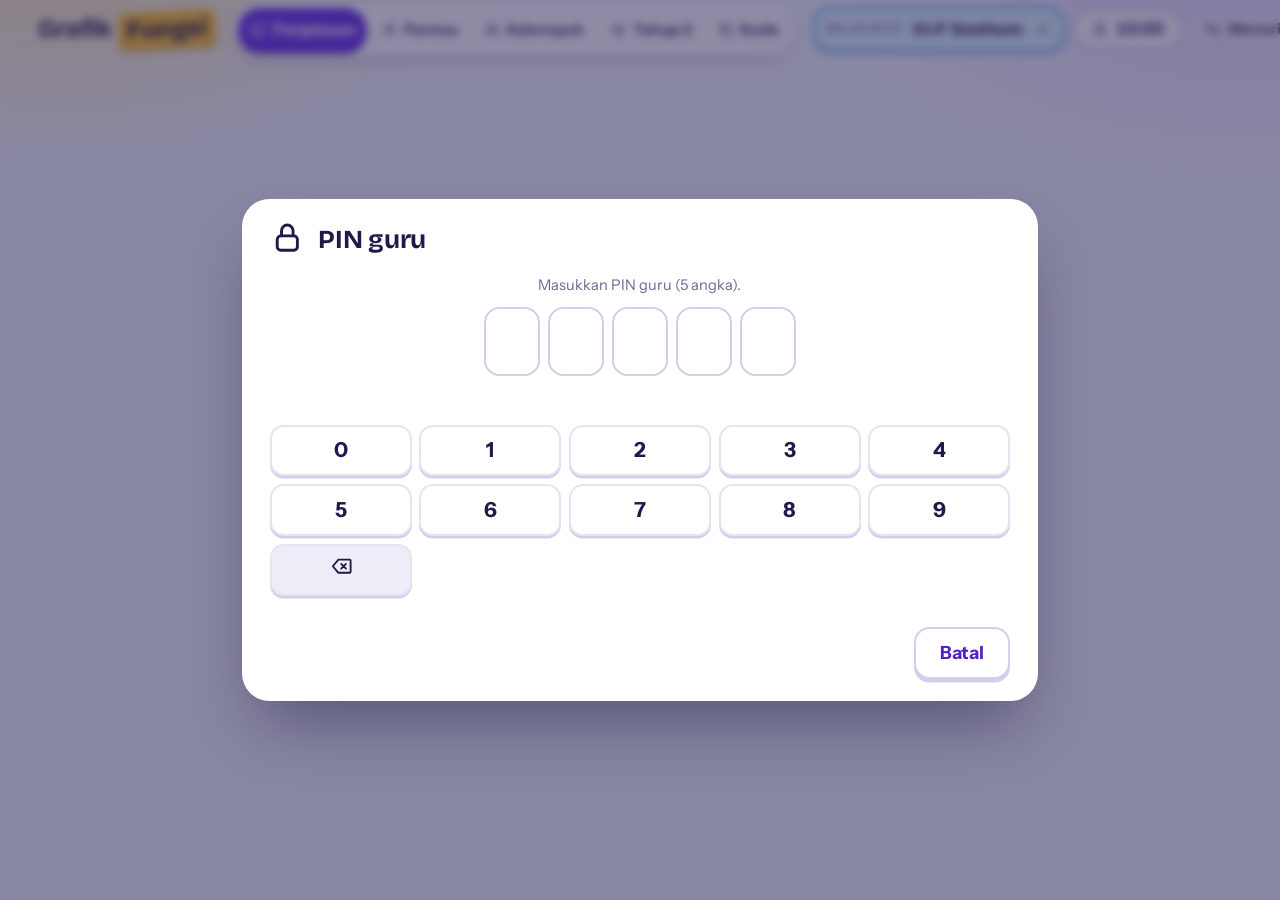
==== guru.html @ 0c3e2376 "Sidang presentasi XI-G pertemuan 2: kelas xig2, deck per jenis, layar murid dan guru, bintang, soal," ====
<!doctype html>
<html lang="id">
<head>
<meta charset="utf-8">
<meta name="viewport" content="width=device-width, initial-scale=1, maximum-scale=1, user-scalable=no, viewport-fit=cover">
<meta name="color-scheme" content="light">
<meta name="theme-color" content="#F5F6FC">
<meta name="mobile-web-app-capable" content="yes">
<meta name="robots" content="noindex">
<title>Grafik Fungsi — Guru</title>
<style>@font-face{font-family:"Bricolage";font-weight:700;font-display:swap;src:url([data-uri])}@font-face{font-family:"Bricolage";font-weight:400;font-display:swap;src:url([data-uri])}@font-face{font-family:"Instrument";font-weight:400;font-display:swap;src:url([data-uri])}@font-face{font-family:"Instrument";font-weight:700;font-display:swap;src:url([data-uri])}@font-face{font-family:"Lora Math";font-style:italic;font-weight:400;font-display:swap;src:url([data-uri])}</style>
<style>/* Grafik Fungsi — tema cerah. Semua komponen kustom (tanpa tampilan bawaan peramban). Landscape saja. */
:root {
  color-scheme: light;
  --awan: #F5F6FC; --putih: #fff; --tinta: #1E1B4B; --tinta-2: #4A4775; --tinta-3: #6B6894; --garis: #E6E4F4; --garis-2: #D3CFEA;
  --markisa: #6D35E8; --markisa-tua: #5321C2; --markisa-muda: #F3EEFE; --markisa-100: #E4D9FC;
  --mentari: #FFC233; --mentari-100: #FFF1C7; --mentari-800: #7A5600;
  --mint: #12B886; --mint-100: #DDF7EE; --mint-800: #0A6B50;
  --koral: #F2495C; --koral-100: #FFE3E7; --koral-800: #B5192D;
  --jingga: #FF9F1C; --jingga-100: #FFEBD0; --jingga-800: #8F4A00;
  /* sembilan keluarga fungsi */
  --f-poli: #9B5DE5; --f-poli-t: #F0E8FC; --f-poli-d: #5E2CA5;
  --f-eksp: #FF8A1F; --f-eksp-t: #FFEFD9; --f-eksp-d: #A8520A;
  --f-log: #14B8A6; --f-log-t: #DDF8F4; --f-log-d: #0B6B60;
  --f-trig: #2EA7F2; --f-trig-t: #E1F3FE; --f-trig-d: #0A6399;
  --f-rasional: #F15BB5; --f-rasional-t: #FDE6F3; --f-rasional-d: #A3196F;
  --f-akar: #7BC043; --f-akar-t: #EAF7DC; --f-akar-d: #3F6F10;
  --f-mutlak: #F5B700; --f-mutlak-t: #FFF3CC; --f-mutlak-d: #7A5A00;
  --f-tangga: #EF5B4C; --f-tangga-t: #FFE5E1; --f-tangga-d: #A2271B;
  --f-sepotong: #4F5BD5; --f-sepotong-t: #E6E8FB; --f-sepotong-d: #2B3499;
  --r: .9rem; --r-lg: 1.3rem; --bayang: 0 .1rem .2rem rgba(48,30,120,.07), 0 .6rem 1.4rem -.6rem rgba(48,30,120,.22);
  --tampil: "Bricolage", "Segoe UI", system-ui, sans-serif; --isi: "Instrument", "Segoe UI", system-ui, sans-serif; --mat: "Lora Math", "Cambria Math", Cambria, Georgia, "Times New Roman", serif;
  --ease: cubic-bezier(.2,.8,.2,1); --pegas: cubic-bezier(.34,1.56,.64,1);
}
* { box-sizing: border-box; -webkit-tap-highlight-color: transparent; }
html { font-size: max(11px, min(calc(100vw / 74), calc(100vh / 51))); height: 100%; overflow: hidden; -webkit-text-size-adjust: 100%; }
body { margin: 0; height: 100%; overflow: hidden; font-family: var(--isi); font-size: 1.05rem; line-height: 1.45; color: var(--tinta); background: var(--awan); -webkit-font-smoothing: antialiased; user-select: none; -webkit-user-select: none; touch-action: manipulation; overscroll-behavior: none; }
h1, h2, h3, h4 { font-family: var(--tampil); margin: 0 0 .3em; line-height: 1.1; letter-spacing: -.01em; }
h1 { font-size: 2.6rem; } h2 { font-size: 1.9rem; } h3 { font-size: 1.25rem; } p { margin: 0 0 .6em; }
button { font: inherit; color: inherit; }
[hidden] { display: none !important; }
.kode, input { user-select: text; -webkit-user-select: text; }
.muted { color: var(--tinta-3); } .kecil { font-size: .85rem; } .tengah { text-align: center; } .tebal { font-weight: 700; }
.mat { font-family: var(--mat); font-style: italic; }

/* ---------- scrollbar kustom ---------- */
.gulir { overflow: auto; scrollbar-width: thin; scrollbar-color: var(--markisa) transparent; -webkit-overflow-scrolling: touch; }
.gulir::-webkit-scrollbar { width: .55rem; height: .55rem; }
.gulir::-webkit-scrollbar-track { background: transparent; }
.gulir::-webkit-scrollbar-thumb { background: var(--markisa-100); border-radius: 1rem; border: .12rem solid transparent; background-clip: padding-box; }
.gulir::-webkit-scrollbar-thumb:hover, .gulir::-webkit-scrollbar-thumb:active { background: var(--markisa); background-clip: padding-box; }

/* ---------- kerangka aplikasi ---------- */
#app { position: fixed; inset: 0; display: flex; flex-direction: column; background:
  radial-gradient(40rem 22rem at 4% -6rem, #FFE7A3 0, rgba(255,231,163,0) 70%), radial-gradient(40rem 22rem at 98% -5rem, #E4D9FC 0, rgba(228,217,252,0) 70%), var(--awan); }
.bar-atas { flex: none; display: flex; align-items: center; gap: 1rem; padding: .55rem 2.2rem; height: 3.4rem; }
.logo { font-family: var(--tampil); font-weight: 700; font-size: 1.45rem; letter-spacing: -.02em; display: inline-flex; gap: .4rem; align-items: center; }
.logo b { background: var(--mentari); padding: 0 .35em .05em; border-radius: .5rem; transform: rotate(-3deg); display: inline-block; box-shadow: 0 .14rem 0 rgba(122,86,0,.28); }
.bar-atas .ruang { flex: 1; }
.bar-bawah { flex: none; display: flex; align-items: center; gap: .8rem; padding: .6rem 1.4rem .8rem; min-height: 4.2rem; }
.panggung { flex: 1; min-height: 0; position: relative; margin: .4rem 2.2rem 1rem; padding: 0; display: flex; flex-direction: column; }
.layar { position: absolute; inset: 0; display: flex; flex-direction: column; animation: masuk .45s var(--ease) both; }
@keyframes masuk { from { opacity: 0; transform: translateY(.8rem) scale(.99); } to { opacity: 1; transform: none; } }
@keyframes keluar { to { opacity: 0; transform: translateY(-.6rem); } }

/* ---------- komponen ---------- */
.btn { appearance: none; display: inline-flex; align-items: center; justify-content: center; gap: .5rem; min-height: 3rem; padding: 0 1.4rem; border: .14rem solid var(--markisa); border-radius: var(--r); background: var(--markisa); color: #fff; font-weight: 700; font-size: 1.05rem; cursor: pointer; box-shadow: 0 .2rem 0 var(--markisa-tua); transition: transform .08s, box-shadow .08s, background .15s, opacity .2s; touch-action: manipulation; white-space: nowrap; }
.btn:active { transform: translateY(.2rem); box-shadow: 0 0 0 var(--markisa-tua); }
.btn.sekunder { background: #fff; color: var(--markisa-tua); border-color: var(--garis-2); box-shadow: 0 .2rem 0 var(--garis-2); }
.btn.hijau { background: var(--mint); border-color: var(--mint); color: #04382A; box-shadow: 0 .2rem 0 #0C8F69; }
.btn.sorot { background: var(--mentari); border-color: var(--mentari); color: var(--tinta); box-shadow: 0 .2rem 0 #C79300; }
.btn.bahaya { background: var(--koral); border-color: var(--koral); box-shadow: 0 .2rem 0 #C32F42; }
.btn.besar { min-height: 3.6rem; font-size: 1.25rem; padding: 0 2.2rem; border-radius: 1.1rem; }
.btn.kecil { min-height: 2.4rem; padding: 0 .9rem; font-size: .9rem; border-radius: .7rem; }
.btn[disabled], .btn.mati { opacity: .45; pointer-events: none; box-shadow: none; }
.btn.denyut { animation: denyut 1.6s infinite; }
@keyframes denyut { 0%,100% { box-shadow: 0 .2rem 0 var(--markisa-tua), 0 0 0 0 rgba(109,53,232,.5); } 60% { box-shadow: 0 .2rem 0 var(--markisa-tua), 0 0 0 .9rem rgba(109,53,232,0); } }
.kartu { background: #fff; border: 1px solid var(--garis); border-radius: var(--r-lg); box-shadow: var(--bayang); padding: 1.1rem 1.3rem; }
.chip { display: inline-flex; align-items: center; gap: .4rem; padding: .15rem .8rem; border-radius: 99px; font-weight: 700; font-size: .85rem; background: var(--markisa-muda); color: var(--markisa-tua); white-space: nowrap; }
.chip.ok { background: var(--mint-100); color: var(--mint-800); } .chip.warn { background: var(--jingga-100); color: var(--jingga-800); } .chip.bad { background: var(--koral-100); color: var(--koral-800); } .chip.abu { background: #EEEDF7; color: var(--tinta-2); } .chip.sorot { background: var(--mentari-100); color: var(--mentari-800); }
.ik { width: 1.3rem; height: 1.3rem; flex: none; stroke: currentColor; fill: none; stroke-width: 2; stroke-linecap: round; stroke-linejoin: round; }
.ik.besar { width: 2rem; height: 2rem; } .ik.kecil { width: 1rem; height: 1rem; }
.eyebrow { display: inline-flex; align-items: center; gap: .5rem; font-size: .8rem; font-weight: 700; letter-spacing: .08em; text-transform: uppercase; color: var(--tinta-3); margin-bottom: .3rem; }
.eyebrow::before { content: ""; width: .6rem; height: .6rem; border-radius: 50%; background: var(--t, var(--markisa)); }
.baris { display: flex; gap: .8rem; align-items: center; } .kolom { display: flex; flex-direction: column; gap: .8rem; }
.fx-poli { --t: var(--f-poli); --tt: var(--f-poli-t); --td: var(--f-poli-d); } .fx-eksp { --t: var(--f-eksp); --tt: var(--f-eksp-t); --td: var(--f-eksp-d); }
.fx-log { --t: var(--f-log); --tt: var(--f-log-t); --td: var(--f-log-d); } .fx-trig { --t: var(--f-trig); --tt: var(--f-trig-t); --td: var(--f-trig-d); }
.fx-rasional { --t: var(--f-rasional); --tt: var(--f-rasional-t); --td: var(--f-rasional-d); } .fx-akar { --t: var(--f-akar); --tt: var(--f-akar-t); --td: var(--f-akar-d); }
.fx-mutlak { --t: var(--f-mutlak); --tt: var(--f-mutlak-t); --td: var(--f-mutlak-d); } .fx-tangga { --t: var(--f-tangga); --tt: var(--f-tangga-t); --td: var(--f-tangga-d); }
.fx-sepotong { --t: var(--f-sepotong); --tt: var(--f-sepotong-t); --td: var(--f-sepotong-d); }
.ubin { width: 3rem; height: 3rem; border-radius: .95rem; display: grid; place-items: center; flex: none; padding: .6rem; color: #fff; background: var(--t, var(--markisa)); box-shadow: 0 .2rem 0 rgba(30,27,75,.18); }
.ubin svg { width: 100%; height: 100%; stroke: currentColor; fill: none; stroke-width: 3; stroke-linecap: round; stroke-linejoin: round; }

/* ---------- dialog / popup ---------- */
.tirai { position: fixed; inset: 0; z-index: 500; background: rgba(30,27,75,.5); backdrop-filter: blur(.25rem); display: grid; place-items: center; padding: 1.5rem; animation: pudar .22s both; }
.tirai.tutup { animation: pudar-keluar .2s both; }
@keyframes pudar { from { opacity: 0; } } @keyframes pudar-keluar { to { opacity: 0; } }
.dialog { background: #fff; border-radius: 1.6rem; box-shadow: 0 2rem 4rem -1rem rgba(30,27,75,.5); width: min(46rem, 100%); max-height: 100%; display: flex; flex-direction: column; animation: muncul .35s var(--pegas) both; overflow: hidden; }
.tirai.tutup .dialog { animation: hilang .18s both; }
@keyframes muncul { from { opacity: 0; transform: scale(.88) translateY(1rem); } } @keyframes hilang { to { opacity: 0; transform: scale(.94); } }
.dialog .kepala { padding: 1.2rem 1.6rem .4rem; display: flex; gap: .8rem; align-items: center; }
.dialog .kepala h3 { margin: 0; font-size: 1.5rem; }
.dialog .badan { padding: .4rem 1.6rem 1rem; flex: 1; min-height: 0; font-size: 1.1rem; }
.dialog .kaki { padding: .8rem 1.6rem 1.3rem; display: flex; gap: .8rem; justify-content: flex-end; flex-wrap: wrap; }
.dialog.lebar { width: min(64rem, 100%); }
.dialog .tutup-x { margin-left: auto; width: 2.4rem; height: 2.4rem; border-radius: 50%; border: 0; background: #EEEDF7; display: grid; place-items: center; cursor: pointer; }
.toast { position: fixed; left: 50%; bottom: 5rem; transform: translateX(-50%); z-index: 600; background: var(--tinta); color: #fff; padding: .7rem 1.4rem; border-radius: 99px; font-weight: 700; box-shadow: var(--bayang); animation: naik .3s var(--pegas) both; display: flex; gap: .6rem; align-items: center; }
@keyframes naik { from { opacity: 0; transform: translate(-50%, 1rem); } }

/* ---------- papan ketik kustom ---------- */
.papan-ketik { display: grid; gap: .5rem; margin-top: .6rem; }
.papan-ketik .tampil { display: flex; gap: .5rem; justify-content: center; margin-bottom: .4rem; }
.papan-ketik .sel { width: 3.2rem; height: 4rem; border-radius: .9rem; border: .14rem solid var(--garis-2); display: grid; place-items: center; font-family: var(--tampil); font-weight: 700; font-size: 2rem; background: #fff; }
.papan-ketik .sel.isi { border-color: var(--markisa); background: var(--markisa-muda); color: var(--markisa-tua); }
.papan-ketik .tuts { display: grid; gap: .45rem; grid-template-columns: repeat(var(--kol, 8), 1fr); }
.papan-ketik .tut { min-height: 3rem; border-radius: .8rem; border: .12rem solid var(--garis); background: #fff; font-weight: 700; font-size: 1.2rem; cursor: pointer; box-shadow: 0 .15rem 0 var(--garis-2); touch-action: manipulation; }
.papan-ketik .tut:active { transform: translateY(.15rem); box-shadow: none; background: var(--markisa-muda); }
.papan-ketik .tut.fungsi { background: #EEEDF7; font-size: .95rem; }

/* ---------- putar tablet (hanya landscape) ---------- */
#putar { position: fixed; inset: 0; z-index: 9999; display: none; flex-direction: column; align-items: center; justify-content: center; gap: 2rem; background: linear-gradient(160deg, #6D35E8, #4F5BD5 55%, #2EA7F2); color: #fff; text-align: center; padding: 2rem; }
@media (orientation: portrait) { #putar { display: flex; } #app { visibility: hidden; } }
#putar h2 { color: #fff; font-size: 7vw; } #putar p { font-size: 4vw; opacity: .9; max-width: 80vw; }
.tablet { width: 28vw; height: 40vw; border: .9vw solid #fff; border-radius: 3.2vw; position: relative; animation: putar 3.2s var(--ease) infinite; box-shadow: 0 2vw 5vw rgba(0,0,0,.25); background: rgba(255,255,255,.12); }
.tablet::before { content: ""; position: absolute; left: 50%; bottom: 2.4vw; width: 5vw; height: 1vw; margin-left: -2.5vw; background: #fff; border-radius: 1vw; }
.tablet::after { content: ""; position: absolute; inset: 5vw 3vw 6vw; border-radius: 1.2vw; background: repeating-linear-gradient(0deg, rgba(255,255,255,.35) 0 1vw, transparent 1vw 3vw); }
@keyframes putar { 0%, 15% { transform: rotate(0); } 55%, 85% { transform: rotate(-90deg); } 100% { transform: rotate(0); } }
@media (prefers-reduced-motion: reduce) { .tablet, .btn.denyut { animation: none; } }

/* ---------- rumus ---------- */
.rumus { font-family: var(--mat); font-size: 3.2rem; line-height: 1.3; white-space: pre; }
.rumus .v { font-style: italic; } .rumus .tok { display: inline-block; transition: color .3s; }
.warna-x { color: var(--f-eksp); } .warna-y { color: var(--mint); } .warna-hasil { color: var(--markisa); }

.layar-angka { text-align: center; font-family: var(--tampil); font-size: 3rem; font-weight: 700; padding: .4rem; margin: .6rem auto; max-width: 18rem; border-radius: 1rem; background: var(--markisa-muda); color: var(--markisa-tua); min-height: 4.4rem; } .layar-angka.kosong { color: var(--garis-2); }
.tuts-angka { display: grid; grid-template-columns: repeat(3, 1fr); gap: .5rem; max-width: 18rem; margin: 0 auto; } .tuts-angka .tut { min-height: 3.3rem; border-radius: .8rem; border: .12rem solid var(--garis); background: #fff; font-weight: 700; font-size: 1.4rem; cursor: pointer; box-shadow: 0 .15rem 0 var(--garis-2); } .tuts-angka .tut:active { transform: translateY(.15rem); box-shadow: none; background: var(--markisa-muda); } .tuts-angka .tut.fungsi { background: #EEEDF7; }
.teks-soal-d { font-size: 1.5rem; line-height: 1.4; text-align: center; } .teks-soal-d i, .teks-soal i { font-family: var(--mat); }

/* ---------- matematika ---------- */
sup { font-size: .68em; line-height: 0; vertical-align: baseline; position: relative; top: -.62em; margin-left: .04em; } i { font-family: var(--mat); padding-right: .07em; }
.frak { display: inline-flex; flex-direction: column; align-items: center; vertical-align: middle; line-height: 1.15; font-size: .85em; } .frak .at { border-bottom: .08em solid currentColor; padding: 0 .25em; } .frak .bw { padding: 0 .25em; }
.akar { display: inline-flex; align-items: flex-end; } .akar .di { border-top: .07em solid currentColor; padding: 0 .15em; margin-left: -.04em; }
.cabang { display: inline-flex; align-items: center; gap: .3em; white-space: nowrap; } .kurawal { font-size: 3em; line-height: 1; font-weight: 300; transform: scaleX(.6); font-family: var(--isi); } .isi-cabang { display: flex; flex-direction: column; gap: .2em; text-align: left; }

sub { font-size: .68em; line-height: 0; vertical-align: baseline; position: relative; top: .32em; margin-left: .03em; }
.umum { margin-top: .5rem; padding-top: .45rem; border-top: .1rem dashed rgba(0,0,0,.18); font-family: var(--mat); font-size: 1.12rem; font-style: normal; font-weight: 400; line-height: 1.5; color: var(--td); } .umum span { display: block; font-family: var(--isi); font-size: .72rem; letter-spacing: .09em; text-transform: uppercase; font-weight: 700; margin-bottom: .1rem; opacity: .85; }

/* Pengantar (animasi bergaya motion graphic). Dipakai bersama oleh tablet siswa dan layar guru. */
.intro { position: absolute; inset: 0; display: flex; flex-direction: column; }
.intro .kepala-intro { flex: none; display: flex; align-items: center; gap: .8rem; padding: .5rem 1rem; margin-bottom: .7rem; background: #fff; border: 1px solid var(--garis); border-radius: 1.3rem; box-shadow: var(--bayang); }
.intro .kepala-intro h2 { margin: 0; font-size: 1.5rem; }
.intro .adegan { flex: 1; min-height: 0; position: relative; display: flex; align-items: stretch; justify-content: center; padding-bottom: .2rem; }
.intro .kendali { flex: none; display: flex; align-items: center; gap: .8rem; padding: .55rem .9rem; margin-top: .7rem; background: #fff; border: 1px solid var(--garis); border-radius: 1.3rem; box-shadow: var(--bayang); }
.intro .titik-langkah { flex: 1; display: flex; gap: .45rem; justify-content: center; }
.intro .titik-langkah i { width: .7rem; height: .7rem; border-radius: 50%; background: var(--garis-2); transition: all .3s var(--ease); }
.intro .titik-langkah i.sudah { background: var(--markisa-100); } .intro .titik-langkah i.aktif { width: 2rem; border-radius: .5rem; background: var(--markisa); }
.hero { margin: auto; text-align: center; max-width: 56rem; padding: 2rem 3rem; }
.hero h1 { font-size: 3.6rem; } .hero .hl { background: linear-gradient(transparent 58%, var(--mentari) 58%); padding: 0 .2em; }
.hero p { font-size: 1.35rem; color: var(--tinta-2); }
.pita { display: inline-flex; align-items: center; gap: .6rem; padding: .5rem 1.2rem; border-radius: 99px; background: var(--f-eksp-t); color: var(--f-eksp-d); font-weight: 700; font-size: 1.3rem; }
.sorotan { background: var(--mentari-100); border-radius: 1rem; padding: .8rem 1.2rem; font-size: 1.25rem; font-weight: 600; color: #5A4300; }
.subst { margin: auto; width: 100%; max-width: 62rem; display: flex; flex-direction: column; gap: .6rem; align-items: center; }
.subst .rumus { display: flex; align-items: baseline; gap: .1rem; }
.subst .rumus .tok { display: inline-block; min-width: .1rem; }
.subst .rumus .slot { color: var(--f-eksp); font-weight: 700; }
.subst .rumus .hasil { color: var(--mint); font-weight: 700; } .subst .rumus .antara { color: var(--markisa); font-weight: 700; }
.subst .baris-rumus { min-height: 4.4rem; display: flex; align-items: center; justify-content: center; opacity: 0; transform: translateY(.8rem); }
.subst .cip-x { display: inline-flex; align-items: center; gap: .5rem; background: var(--f-eksp); color: #fff; font-family: var(--mat); font-style: italic; font-size: 2rem; font-weight: 700; padding: .2rem 1.1rem; border-radius: 1rem; box-shadow: 0 .25rem 0 rgba(143,74,0,.35); opacity: 0; }
.subst .titik-hasil { opacity: 0; display: inline-flex; gap: .7rem; align-items: center; background: var(--markisa-muda); border: .14rem solid var(--markisa); border-radius: 1.2rem; padding: .5rem 1.4rem; font-size: 1.6rem; font-weight: 700; color: var(--markisa-tua); }
.subst .titik-hasil .mat { font-size: 2rem; }
.terbang { position: fixed; z-index: 300; pointer-events: none; background: var(--f-eksp); color: #fff; font-family: var(--mat); font-style: italic; font-weight: 700; font-size: 1.8rem; padding: .1rem .8rem; border-radius: .8rem; }
.mesin-adegan { flex: 1; display: grid; grid-template-columns: 1fr 1.25fr 1fr; gap: 1rem; align-items: center; padding: .4rem 0; }
.baki { background: #fff; border: .14rem dashed var(--garis-2); border-radius: 1.3rem; padding: .8rem; min-height: 15rem; display: flex; flex-direction: column; gap: .6rem; align-items: center; }
.baki h4 { margin: 0 0 .2rem; font-size: 1.05rem; color: var(--tinta-3); text-transform: uppercase; letter-spacing: .06em; }
.chip-angka { min-width: 4.8rem; padding: .5rem 1rem; border-radius: 1rem; text-align: center; font-family: var(--mat); font-style: italic; font-weight: 700; font-size: 2rem; cursor: grab; background: var(--f-eksp); color: #fff; box-shadow: 0 .25rem 0 rgba(143,74,0,.35); user-select: none; touch-action: none; animation: goyang 2.4s ease-in-out infinite; }
.chip-angka.pakai { animation: none; opacity: .25; pointer-events: none; }
.chip-angka.keluar { background: var(--mint); box-shadow: 0 .25rem 0 rgba(10,107,80,.4); cursor: default; animation: none; }
@keyframes goyang { 0%,100% { transform: rotate(-2deg); } 50% { transform: rotate(2deg) translateY(-.15rem); } }
.mesin { position: relative; background: linear-gradient(160deg, #6D35E8, #4F5BD5); border-radius: 2rem; color: #fff; padding: 1.1rem 1.3rem 1.4rem; text-align: center; box-shadow: 0 .6rem 0 #3C169A, 0 2rem 3rem -1rem rgba(60,22,154,.5); }
.mesin .judul-mesin { font-family: var(--mat); font-size: 1.9rem; font-weight: 700; margin-bottom: .6rem; }
.mesin .lubang { margin: 0 auto; width: 70%; height: 4.2rem; border-radius: 1rem; background: rgba(0,0,0,.28); display: grid; place-items: center; font-size: 1rem; color: rgba(255,255,255,.75); border: .14rem dashed rgba(255,255,255,.4); transition: all .2s; }
.mesin .lubang.sambut { background: rgba(255,194,51,.35); border-color: var(--mentari); transform: scale(1.04); }
.mesin .roda-baris { display: flex; justify-content: center; gap: .6rem; margin: .8rem 0; }
.roda { width: 3.8rem; height: 3.8rem; } .roda svg { width: 100%; height: 100%; }
.mesin.jalan .roda svg { animation: gir 1.1s linear infinite; } .mesin.jalan .roda:nth-child(2) svg { animation-direction: reverse; }
@keyframes gir { to { transform: rotate(360deg); } }
.mesin.jalan { animation: getar .12s linear infinite; }
@keyframes getar { 0% { transform: translate(0,0); } 25% { transform: translate(.12rem,-.08rem); } 75% { transform: translate(-.12rem,.08rem); } }
.layar-hitung { background: #0F0C2E; border-radius: .9rem; padding: .5rem; min-height: 3rem; font-family: var(--mat); font-size: 1.5rem; color: #9CF5D3; display: grid; place-items: center; }
.corong { margin: .6rem auto 0; width: 34%; height: 1.4rem; background: rgba(0,0,0,.35); border-radius: 0 0 1.2rem 1.2rem; }
.panel-titik { margin-top: .6rem; background: #fff; border: 1px solid var(--garis); border-radius: 1.2rem; padding: .6rem 1rem; display: flex; align-items: center; gap: .6rem; flex-wrap: wrap; min-height: 3.6rem; }
.panel-titik .lab { font-weight: 700; color: var(--tinta-3); font-size: .9rem; text-transform: uppercase; letter-spacing: .05em; }
.cip-titik { display: inline-flex; align-items: center; padding: .15rem .8rem; border-radius: .8rem; background: var(--markisa-muda); color: var(--markisa-tua); font-weight: 700; font-size: 1.15rem; border: .1rem solid var(--markisa-100); }
.plot-adegan { flex: 1; display: grid; grid-template-columns: 17rem 1fr; gap: 1rem; min-height: 0; }
.tabel-titik { background: #fff; border: 1px solid var(--garis); border-radius: 1.2rem; padding: .8rem; display: flex; flex-direction: column; gap: .4rem; align-self: center; }
.tabel-titik .b { display: grid; grid-template-columns: 1fr 1fr; gap: .4rem; text-align: center; font-weight: 700; padding: .35rem; border-radius: .7rem; font-size: 1.2rem; background: #F8F7FD; transition: all .3s; }
.tabel-titik .b.kepala { background: transparent; font-size: .85rem; color: var(--tinta-3); text-transform: uppercase; letter-spacing: .04em; }
.tabel-titik .b.sorot { background: var(--mentari-100); transform: scale(1.06); box-shadow: 0 .3rem 1rem -.3rem rgba(122,86,0,.4); }
.tabel-titik .b.selesai { background: var(--markisa-muda); color: var(--markisa-tua); }
.kotak-grafik { position: relative; min-height: 0; display: flex; flex-direction: column; }
.kotak-grafik .wadah { flex: 1; min-height: 0; background: #fff; border: 1px solid var(--garis); border-radius: 1.4rem; padding: .6rem; box-shadow: var(--bayang); }
.kotak-grafik .keterangan { position: static; flex: none; margin: 0 0 .5rem .3rem; display: flex; gap: .5rem; flex-wrap: wrap; }
.denyut-label { animation: denyutl 1s ease-in-out 3; } @keyframes denyutl { 50% { transform: scale(1.35); } }
.galeri { flex: 1; display: grid; grid-template-columns: 14rem 1fr; gap: 1rem; min-height: 0; }
.galeri .daftar { display: flex; flex-direction: column; gap: .35rem; padding-right: .3rem; }
.galeri .tab { display: flex; align-items: center; gap: .6rem; padding: .35rem .6rem .35rem .4rem; border-radius: 1rem; border: .12rem solid transparent; background: #fff; cursor: pointer; text-align: left; font-weight: 700; font-size: .95rem; color: var(--tinta-2); position: relative; }
.galeri .tab .ubin { width: 2.2rem; height: 2.2rem; padding: .4rem; border-radius: .7rem; }
.galeri .tab.aktif { border-color: var(--t); background: var(--tt); color: var(--td); } .galeri .tab .centang { margin-left: auto; flex: none; color: var(--mint); opacity: 0; } .galeri .tab.lihat .centang { opacity: 1; }
.galeri .isi { display: grid; grid-template-columns: 1.15fr 1fr; gap: 1rem; min-height: 0; animation: masuk .4s var(--ease) both; }
.galeri .info { display: flex; flex-direction: column; gap: .7rem; min-height: 0; }
.galeri .rumus-kartu { background: var(--tt); border-radius: 1.2rem; padding: .7rem 1.1rem; color: var(--td); }
.galeri .rumus-kartu .mat { font-size: 2.1rem; font-style: normal; font-weight: 700; line-height: 1.2; }
.galeri ul { margin: .2rem 0 0; padding-left: 1.2rem; font-size: 1.05rem; } .galeri li { margin: .2rem 0; }
.seg-varian { display: flex; gap: .4rem; flex-wrap: wrap; }
.seg-varian button { border: .12rem solid var(--garis-2); background: #fff; border-radius: 99px; padding: .25rem .9rem; font-weight: 700; font-size: .9rem; cursor: pointer; color: var(--tinta-2); }
.seg-varian button.aktif { background: var(--t); border-color: var(--t); color: #fff; }
.tujuan-daftar { margin: auto; max-width: 56rem; display: flex; flex-direction: column; gap: .8rem; width: 100%; }
.tujuan { display: flex; gap: 1rem; align-items: center; background: #fff; border: 1px solid var(--garis); border-radius: 1.3rem; padding: .9rem 1.3rem; font-size: 1.3rem; font-weight: 600; box-shadow: var(--bayang); opacity: 0; transform: translateX(2rem); }
.tujuan .no { width: 2.8rem; height: 2.8rem; border-radius: 50%; background: var(--markisa); color: #fff; display: grid; place-items: center; font-family: var(--tampil); font-weight: 700; font-size: 1.4rem; flex: none; }
.konfeti { position: fixed; width: .6rem; height: 1rem; z-index: 450; pointer-events: none; border-radius: .15rem; }

.layar-hitung { white-space: nowrap; overflow: hidden; display: block; text-align: center; line-height: 2.1rem; }

.kecepatan { display: flex; align-items: center; gap: .35rem; padding: .2rem .3rem .2rem .7rem; border: 1px solid var(--garis); border-radius: 99px; background: #F8F7FD; } .kecepatan button { min-width: 2.6rem; min-height: 2.2rem; border: 0; border-radius: 99px; background: transparent; font-weight: 700; color: var(--tinta-2); cursor: pointer; } .kecepatan button.aktif { background: var(--markisa); color: #fff; box-shadow: 0 .12rem 0 var(--markisa-tua); }
.chip-angka.ketuk { cursor: pointer; }

/* Tata letak layar-layar aplikasi (landscape). */
.layar.tengah-layar { align-items: center; justify-content: center; text-align: center; }
.tengah-isi { display: flex; flex-direction: column; align-items: center; justify-content: center; gap: .8rem; text-align: center; max-width: 50rem; margin: auto; }
.umpan { display: flex; gap: .6rem; align-items: center; padding: .6rem 1rem; border-radius: 1rem; background: var(--markisa-muda); color: var(--markisa-tua); font-weight: 600; }
.umpan.ok { background: var(--mint-100); color: var(--mint-800); } .umpan.hint { background: var(--mentari-100); color: var(--mentari-800); }
.spinner { width: 3.4rem; height: 3.4rem; border-radius: 50%; border: .4rem solid var(--markisa-100); border-top-color: var(--markisa); animation: gir 1s linear infinite; } @keyframes gir { to { transform: rotate(360deg); } }

/* selamat datang */
.welcome { position: absolute; inset: -.4rem -2.2rem -1rem; display: grid; place-items: center; overflow: hidden; text-align: center; }
.welcome .bg-kurva { position: absolute; inset: 0; } .welcome .bg-kurva svg { width: 100%; height: 100%; } .welcome .bg-kurva path { stroke-dasharray: 30 18; animation: alir 14s linear infinite; } @keyframes alir { to { stroke-dashoffset: -480; } }
.garland-welcome { position: absolute; left: 0; right: 0; top: -.4rem; height: 4.6rem; pointer-events: none; }
.isi-welcome { position: relative; z-index: 2; display: flex; flex-direction: column; align-items: center; gap: .6rem; padding: 3rem 4rem; background: rgba(255,255,255,.72); backdrop-filter: blur(.6rem); border-radius: 2.4rem; box-shadow: var(--bayang); border: 1px solid rgba(255,255,255,.9); animation: masuk .8s var(--ease) both; }
.judul-besar { font-size: 6.2rem; margin: 0; line-height: 1; } .judul-besar .hl { background: linear-gradient(transparent 60%, var(--mentari) 60%); padding: 0 .15em; border-radius: .4rem; }
.isi-welcome .sub { font-size: 1.4rem; color: var(--tinta-2); max-width: 40rem; margin-bottom: 1.2rem; }

/* kelas dan nama */
.kartu-kelas { display: flex; align-items: center; gap: 1.4rem; padding: 1.4rem 2rem; min-width: 34rem; text-align: left; background: #fff; border: .16rem solid var(--markisa); border-radius: 1.6rem; box-shadow: 0 .3rem 0 var(--markisa-tua), var(--bayang); cursor: pointer; }
.kartu-kelas:active { transform: translateY(.25rem); box-shadow: none; } .kartu-kelas .ubin { width: 4.6rem; height: 4.6rem; } .kartu-kelas .kelas-nama { font-family: var(--tampil); font-size: 2.2rem; font-weight: 700; } .kartu-kelas > .ik { margin-left: auto; color: var(--markisa); }
.nama-wrap { position: absolute; inset: 0; display: flex; flex-direction: column; }
.grid-nama { flex: 1; min-height: 0; display: grid; grid-template-columns: repeat(6, 1fr); grid-template-rows: repeat(4, 1fr); gap: .7rem; padding-bottom: .6rem; }
.tile-nama { position: relative; display: flex; flex-direction: column; align-items: center; justify-content: center; gap: .4rem; padding: .5rem .4rem; background: #fff; border: .12rem solid var(--garis); border-radius: 1.2rem; cursor: pointer; box-shadow: 0 .15rem 0 var(--garis-2); text-align: center; transition: transform .12s, border-color .15s; }
.tile-nama:active { transform: scale(.96); border-color: var(--t); }
.tile-nama .av { width: 2.8rem; height: 2.8rem; border-radius: 50%; background: var(--t); color: #fff; display: grid; place-items: center; font-family: var(--tampil); font-weight: 700; font-size: 1.05rem; }
.tile-nama .nm { font-weight: 700; font-size: .92rem; line-height: 1.15; max-height: 2.4em; overflow: hidden; }
.tile-nama.dipakai { background: #F4F3FA; } .tile-nama.dipakai .nm { color: var(--tinta-3); }
.tile-nama .lencana-n { position: absolute; top: .35rem; right: .35rem; display: inline-flex; gap: .2rem; align-items: center; font-size: .68rem; font-weight: 700; padding: .1rem .45rem; border-radius: 99px; background: var(--jingga-100); color: var(--jingga-800); }

/* tes awal */
.tes-wrap { position: absolute; inset: 0; display: grid; grid-template-columns: 1fr 19rem; gap: 1rem; }
.soal-kartu { display: flex; flex-direction: column; min-height: 0; padding: 1.4rem 1.8rem; }
.teks-soal { font-size: 2.2rem; line-height: 1.4; margin: .2rem 0 1.1rem; } .teks-soal i, .opsi i { font-family: var(--mat); }
.opsi-wrap { display: grid; grid-template-columns: 1fr 1fr; gap: .7rem; }
.opsi { display: flex; gap: .8rem; align-items: center; text-align: left; width: 100%; min-height: 5rem; padding: .6rem 1rem; border: .14rem solid var(--garis); border-radius: 1rem; background: #fff; font-size: 1.45rem; font-weight: 600; cursor: pointer; transition: border-color .15s, background .15s, transform .08s; touch-action: manipulation; }
.opsi:active { transform: scale(.985); } .opsi.pilih { border-color: var(--markisa); background: var(--markisa-muda); }
.opsi .huruf { flex: none; width: 2.5rem; height: 2.5rem; border-radius: .8rem; background: #EEEBFA; display: grid; place-items: center; font-family: var(--tampil); font-weight: 700; color: var(--tinta-2); }
.opsi.pilih .huruf { background: var(--markisa); color: #fff; } .opsi.benar { border-color: var(--mint); background: var(--mint-100); } .opsi.benar .huruf { background: var(--mint); color: #04382A; } .opsi.salah { border-color: var(--koral); background: var(--koral-100); } .opsi.salah .huruf { background: var(--koral); color: #fff; }
.tes-samping { display: flex; flex-direction: column; gap: .7rem; min-height: 0; background: #fff; border: 1px solid var(--garis); border-radius: var(--r-lg); padding: 1rem; box-shadow: var(--bayang); }
.timer { display: flex; align-items: center; justify-content: center; gap: .6rem; font-family: var(--tampil); font-size: 2.6rem; color: var(--markisa-tua); background: var(--markisa-muda); border-radius: 1.1rem; padding: .4rem; } .timer.merah { background: var(--koral-100); color: var(--koral-800); animation: denyutm 1s infinite; } @keyframes denyutm { 50% { opacity: .6; } }
.nomor-grid { display: grid; grid-template-columns: repeat(5, 1fr); gap: .4rem; } .nomor-grid .no { min-height: 3rem; border-radius: .8rem; border: .12rem solid var(--garis-2); background: #fff; font-weight: 700; font-size: 1.2rem; cursor: pointer; color: var(--tinta-3); }
.nomor-grid .no.isi { background: var(--markisa-muda); border-color: var(--markisa-100); color: var(--markisa-tua); } .nomor-grid .no.aktif { background: var(--markisa); border-color: var(--markisa); color: #fff; box-shadow: 0 .18rem 0 var(--markisa-tua); }
.tes-samping .btn { margin-top: auto; }
.aturan { list-style: none; padding: 0; margin: 0; display: grid; gap: .55rem; } .aturan li { display: flex; gap: .7rem; align-items: flex-start; } .aturan li::before { content: ""; flex: none; width: .7rem; height: .7rem; border-radius: 50%; background: var(--markisa); margin-top: .6rem; }

/* hasil */
.hasil-wrap { position: absolute; inset: 0; display: grid; grid-template-columns: 24rem 1fr; gap: 1.2rem; }
.hasil-skor { display: flex; flex-direction: column; justify-content: center; align-items: center; }
.cincin { position: relative; width: 12.5rem; height: 12.5rem; margin: .4rem auto; } .cincin svg { width: 100%; height: 100%; transform: rotate(-90deg); } .cincin .pusat { position: absolute; inset: 0; display: grid; place-content: center; text-align: center; } .cincin .pusat b { font-family: var(--tampil); font-size: 4.4rem; line-height: 1; color: var(--markisa-tua); }
.hasil-kanan { display: flex; flex-direction: column; gap: .7rem; min-height: 0; }
.nomor-hasil { display: grid; grid-template-columns: repeat(5, 1fr); gap: .6rem; }
.no-h { display: flex; flex-direction: column; align-items: center; gap: .2rem; padding: .8rem .3rem; border-radius: 1.1rem; border: .14rem solid; cursor: pointer; font-weight: 700; } .no-h b { font-family: var(--tampil); font-size: 2rem; line-height: 1; }
.no-h.benar { background: var(--mint-100); border-color: var(--mint); color: var(--mint-800); } .no-h.salah { background: var(--koral-100); border-color: var(--koral); color: var(--koral-800); } .no-h:active { transform: scale(.96); }
.kode-besar { display: flex; gap: .6rem; justify-content: center; margin: 1rem 0; } .kode-besar span { width: 4.6rem; height: 5.8rem; border-radius: 1.1rem; background: var(--markisa-muda); border: .16rem solid var(--markisa); display: grid; place-items: center; font-family: var(--tampil); font-weight: 700; font-size: 3.4rem; color: var(--markisa-tua); animation: pop .5s var(--pegas) both; } .kode-besar span:nth-child(2) { animation-delay: .06s; } .kode-besar span:nth-child(3) { animation-delay: .12s; } .kode-besar span:nth-child(4) { animation-delay: .18s; } .kode-besar span:nth-child(5) { animation-delay: .24s; } @keyframes pop { from { opacity: 0; transform: scale(.5); } }

/* kelompok */
.kel-wrap { position: absolute; inset: 0; display: flex; flex-direction: column; gap: .6rem; }
.grid-kel { flex: 1; min-height: 0; display: grid; grid-template-columns: repeat(4, 1fr); gap: .8rem; }
.kel-kartu { background: #fff; border: .12rem solid var(--garis); border-radius: 1.3rem; padding: .8rem; display: flex; flex-direction: column; gap: .3rem; min-height: 0; overflow: hidden; box-shadow: var(--bayang); }
.kel-kartu.saya { border-color: var(--markisa); box-shadow: 0 0 0 .3rem var(--markisa-100), var(--bayang); background: linear-gradient(#F3EEFE, #fff 35%); }
.kel-judul { display: flex; justify-content: space-between; align-items: center; font-family: var(--tampil); font-weight: 700; font-size: 1.25rem; margin-bottom: .2rem; }
.kel-nama { display: flex; align-items: center; gap: .5rem; font-size: .9rem; font-weight: 600; padding: .2rem .3rem; border-radius: .7rem; } .kel-nama.aku { background: var(--mentari-100); }
.av2 { width: 1.7rem; height: 1.7rem; border-radius: 50%; background: var(--t); color: #fff; display: grid; place-items: center; font-size: .65rem; font-weight: 700; flex: none; }

.grid-kel.g9 { grid-template-columns: repeat(3, 1fr); grid-auto-rows: min-content; gap: .5rem; overflow: auto; } .grid-kel.g9 .kel-kartu { padding: .35rem .6rem; } .grid-kel.g9 .kel-nama { font-size: .85rem; margin: .1rem 0; }

.tabs-guru { display: flex; gap: .4rem; background: #fff; border: 1px solid var(--garis); border-radius: 99px; padding: .25rem; box-shadow: var(--bayang); }
.tabs-guru button { display: inline-flex; gap: .45rem; align-items: center; min-height: 2.5rem; padding: 0 1.1rem; border: 0; border-radius: 99px; background: transparent; font-weight: 700; color: var(--tinta-2); cursor: pointer; }
.tabs-guru button.aktif { background: var(--markisa); color: #fff; box-shadow: 0 .15rem 0 var(--markisa-tua); }
.pantau, .kode-wrap { position: absolute; inset: 0; display: flex; flex-direction: column; }
.stat-guru { display: flex; gap: .8rem; align-items: stretch; margin-bottom: .7rem; } .stat-guru .stat { padding: .6rem 1.2rem; min-width: 11rem; background: var(--tt); border: 0; box-shadow: none; } .stat-guru .stat b { font-family: var(--tampil); font-size: 2.2rem; color: var(--td); line-height: 1.1; display: block; }
.grid-pantau { flex: 1; min-height: 0; display: grid; grid-template-columns: repeat(6, 1fr); grid-auto-rows: 1fr; gap: .6rem; overflow: auto; }
.tile-pantau { position: relative; display: flex; flex-direction: column; align-items: center; justify-content: center; gap: .25rem; padding: .4rem; background: #fff; border: .12rem solid var(--garis); border-radius: 1.1rem; cursor: pointer; text-align: center; }
.tile-pantau .av { width: 2.4rem; height: 2.4rem; border-radius: 50%; background: var(--t); color: #fff; display: grid; place-items: center; font-weight: 700; font-size: .95rem; font-family: var(--tampil); } .tile-pantau .nm { font-weight: 700; font-size: .85rem; line-height: 1.12; max-height: 2.3em; overflow: hidden; } .tile-pantau .st { font-size: .74rem; font-weight: 700; padding: .05rem .5rem; border-radius: 99px; background: #EEEDF7; color: var(--tinta-2); }
.tile-pantau.belum { background: #F6F5FB; } .tile-pantau.belum .nm { color: var(--tinta-3); } .tile-pantau.aktif { border-color: var(--f-trig); } .tile-pantau.aktif .st { background: var(--f-trig-t); color: var(--f-trig-d); }
.tile-pantau.selesai { border-color: var(--mint); background: var(--mint-100); } .tile-pantau.selesai .st { background: var(--mint); color: #04382A; } .tile-pantau.diam .st { background: var(--jingga-100); color: var(--jingga-800); }
.tile-pantau .kg { position: absolute; top: .3rem; right: .35rem; font-size: .7rem; font-weight: 700; background: var(--markisa); color: #fff; border-radius: 99px; padding: 0 .45rem; }

.stat-guru .btn { align-self: center; }
.kode-wrap .grid-pantau { flex: none; grid-auto-rows: 7.2rem; align-content: start; }

.bar-pemahaman { flex: 1; display: flex; height: 1.2rem; background: #EEEBFA; border-radius: 99px; overflow: hidden; } .bar-pemahaman i { display: block; height: 100%; } .bar-pemahaman .p { background: var(--mint); } .bar-pemahaman .b { background: var(--jingga); }

.tabs-guru button { white-space: nowrap; padding: 0 .9rem; }
#atas { flex-wrap: nowrap; } #atas .btn, #atas .chip { flex: none; }

.gerbang { display: flex; align-items: center; gap: 1rem; margin: 0 0 .7rem; padding: .8rem 1.2rem; border: .16rem solid var(--garis); } .gerbang.kunci { border-color: var(--koral); background: var(--koral-100); } .gerbang.buka { border-color: var(--mint); background: var(--mint-100); }
.gerbang .ubin { width: 3.6rem; height: 3.6rem; padding: .8rem; border-radius: 1.1rem; flex: none; }
.ctrl-langkah { display: flex; align-items: center; gap: 1rem; margin: 0 0 .7rem; padding: .7rem 1.1rem; flex-wrap: nowrap; }
.seg-langkah { display: flex; gap: .4rem; flex: 1; justify-content: center; } .seg-langkah button { display: inline-flex; align-items: center; gap: .5rem; min-height: 3rem; padding: 0 1rem; border: .14rem solid var(--garis-2); background: #fff; border-radius: var(--r); font-weight: 700; color: var(--tinta-2); cursor: pointer; white-space: nowrap; box-shadow: 0 .15rem 0 var(--garis-2); }
.seg-langkah button .no { width: 1.8rem; height: 1.8rem; border-radius: 50%; background: var(--garis); display: grid; place-items: center; font-family: var(--tampil); } .seg-langkah button.aktif { background: var(--markisa); border-color: var(--markisa); color: #fff; box-shadow: 0 .15rem 0 var(--markisa-tua); } .seg-langkah button.aktif .no { background: #fff; color: var(--markisa); } .seg-langkah button.lalu { background: var(--mint-100); border-color: var(--mint); color: var(--mint-800); } .seg-langkah button.lalu .no { background: var(--mint); color: #04382A; }
.panggung-kelas { display: grid; grid-template-columns: 1fr 1.2fr; gap: 1.2rem; min-height: 18rem; } .pk-kol h3 { margin-bottom: .1rem; } .pk-baris { display: flex; align-items: center; gap: .7rem; padding: .45rem .8rem; margin: .4rem 0; background: var(--markisa-muda); border-radius: 1rem; } .pk-baris.sembunyi { opacity: 0; } .pk-baris .rk { width: 2rem; height: 2rem; border-radius: 50%; color: #fff; display: grid; place-items: center; font-family: var(--tampil); font-weight: 700; flex: none; } .pk-baris b { flex: 1; font-size: 1.1rem; } .pk-baris .pt { font-family: var(--tampil); font-weight: 700; font-size: 1.5rem; color: var(--markisa); } .pk-baris .pt small { font-size: .75rem; color: var(--tinta-3); font-family: var(--isi); }

.tm-chip { display: inline-flex; align-items: center; gap: .4rem; min-height: 2.3rem; padding: 0 .9rem; border: .12rem solid var(--garis-2); background: #fff; border-radius: 99px; font-weight: 700; font-variant-numeric: tabular-nums; color: var(--tinta-2); cursor: pointer; flex: none; }
.tm-chip.jalan { background: var(--mint-100); border-color: var(--mint); color: var(--mint-800); } .tm-chip.hampir { background: var(--jingga-100); border-color: var(--jingga); color: var(--jingga-800); animation: denyutl 1s infinite; } .tm-chip.habis { background: var(--koral-100); border-color: var(--koral); color: var(--koral-800); animation: denyutl 1s infinite; }
.panel-waktu { text-align: center; } .tm-tahap { display: flex; flex-wrap: wrap; gap: .4rem; justify-content: center; margin: .3rem 0 .6rem; } .tm-tahap button { border: .12rem solid var(--garis-2); background: #fff; border-radius: 99px; padding: .3rem .9rem; font-weight: 700; font-size: .92rem; cursor: pointer; color: var(--tinta-2); } .tm-tahap button.aktif { background: var(--markisa); border-color: var(--markisa); color: #fff; }
.tm-besar { font-family: var(--tampil); font-weight: 700; font-size: 6.5rem; line-height: 1.1; color: var(--markisa); margin: .2rem 0 .6rem; font-variant-numeric: tabular-nums; } .tm-besar.habis { color: var(--koral); }
.tm-atur { justify-content: center; flex-wrap: wrap; }

.ctrl-langkah { align-items: stretch; } .langkah-guru { flex: 1; display: grid; grid-template-columns: repeat(4, 1fr); gap: .6rem; }
.lg { border: .14rem solid var(--garis-2); border-radius: 1.1rem; padding: .6rem .8rem; display: flex; flex-direction: column; gap: .3rem; background: #fff; } .lg.buka { border-color: var(--mint); background: var(--mint-100); } .lg.tutup { background: #F6F5FB; }
.lg-kep { display: flex; align-items: center; gap: .4rem; flex-wrap: wrap; } .lg-kep b { flex: 1; font-size: .92rem; line-height: 1.15; min-width: 6rem; } .lg-kep .no { width: 1.8rem; height: 1.8rem; border-radius: 50%; background: var(--markisa); color: #fff; display: grid; place-items: center; font-family: var(--tampil); font-weight: 700; flex: none; } .lg-kep .chip { font-size: .7rem; }
.lg-bar { height: .6rem; background: #fff; border-radius: 99px; overflow: hidden; border: 1px solid var(--garis); } .lg-bar i { display: block; height: 100%; background: var(--mint); }
.lg .btn { min-height: 2.6rem; font-size: .95rem; } .lg-samping { display: flex; flex-direction: column; gap: .4rem; justify-content: center; }
.arsip-baris { display: flex; align-items: center; gap: .6rem; padding: .6rem .8rem; margin: .4rem 0; background: var(--markisa-muda); border-radius: 1rem; }

.pilih-kelas { display: inline-flex; background: #fff; border: 1px solid var(--garis-2); border-radius: 99px; padding: .2rem; flex: none; } .pilih-kelas button { border: 0; background: transparent; border-radius: 99px; min-height: 2rem; padding: 0 .8rem; font-weight: 700; color: var(--tinta-2); cursor: pointer; } .pilih-kelas button.aktif { background: var(--mentari); color: var(--tinta); box-shadow: 0 .12rem 0 #C79300; }
.langkah-guru { grid-template-columns: repeat(auto-fit, minmax(10rem, 1fr)); }
.kb { position: absolute; inset: 0; display: flex; flex-direction: column; }
.kb-kep { display: flex; align-items: flex-end; justify-content: space-between; gap: 1rem; margin-bottom: .5rem; flex-wrap: wrap; } .kb-aksi { display: flex; align-items: center; gap: .4rem; flex-wrap: wrap; }
.kb .gerbang { margin-bottom: .4rem; padding: .6rem 1rem; }
.kb-papan { flex: 1; min-height: 0; display: grid; grid-template-columns: 17rem 1fr; gap: .8rem; }
.kb-pool { margin: 0; padding: .7rem; display: flex; flex-direction: column; min-height: 0; } .kb-pool-kep { display: flex; align-items: center; justify-content: space-between; margin-bottom: .4rem; } .kb-pool-isi { flex: 1; min-height: 0; overflow: auto; display: flex; flex-direction: column; gap: .3rem; scrollbar-width: thin; }
.kb-grid { min-height: 0; display: grid; grid-template-columns: repeat(3, 1fr); grid-template-rows: repeat(3, 1fr); gap: .5rem; }
.kb-grup { background: #fff; border: .14rem solid var(--garis-2); border-radius: 1rem; padding: .4rem .5rem; display: flex; flex-direction: column; min-height: 0; overflow: hidden; } .kb-grup.siap { border-color: var(--markisa); box-shadow: 0 0 0 .18rem var(--markisa-100); cursor: copy; }
.kb-grup-kep { display: flex; align-items: center; gap: .4rem; margin-bottom: .2rem; } .kb-grup-kep b { font-family: var(--tampil); flex: 1; } .kb-n { width: 1.6rem; height: 1.6rem; border-radius: 50%; background: var(--t); color: #fff; display: grid; place-items: center; font-weight: 700; font-size: .85rem; }
.kb-grup-isi { flex: 1; min-height: 0; display: flex; flex-direction: column; gap: .25rem; overflow: auto; scrollbar-width: thin; }
.kb-chip { display: flex; align-items: center; gap: .4rem; text-align: left; border: .12rem solid var(--garis-2); background: #fff; border-radius: 99px; padding: .15rem .6rem .15rem .2rem; font-weight: 700; font-size: .88rem; cursor: grab; touch-action: none; user-select: none; color: var(--tinta); } .kb-chip .av2 { width: 1.7rem; height: 1.7rem; font-size: .65rem; flex: none; } .kb-chip.pilih { background: var(--mentari-100); border-color: var(--mentari); box-shadow: 0 0 0 .15rem rgba(255,194,51,.5); } .kb-chip.selesai { border-color: var(--mint); }
.pam-guru { display: flex; align-items: center; gap: 1rem; margin: 0 0 .7rem; padding: .6rem 1.1rem; }
.kb-grup.aktif { border-color: var(--mentari); background: #FFFBEA; box-shadow: 0 0 0 .22rem rgba(255,194,51,.55); }

.kelas-aktif { display: inline-flex; align-items: center; gap: .5rem; flex: none; border: .14rem solid var(--garis-2); background: #fff; border-radius: 1rem; padding: .15rem .8rem .15rem .7rem; cursor: pointer; text-align: left; line-height: 1.05; min-height: 2.6rem; box-shadow: 0 .15rem 0 var(--garis-2); }
.kelas-aktif small { display: block; font-size: .6rem; letter-spacing: .08em; font-weight: 700; color: var(--tinta-3); } .kelas-aktif b { font-family: var(--tampil); font-size: 1.05rem; color: var(--tinta); } .kelas-aktif .ik { color: var(--tinta-3); }
.kelas-aktif.k-xif { background: var(--f-trig-t); border-color: var(--f-trig); } .kelas-aktif.k-xig { background: var(--f-eksp-t); border-color: var(--f-eksp); }
.pilih-kelas-isi { display: flex; flex-direction: column; gap: .7rem; } .kartu-pilih { display: flex; align-items: center; gap: 1rem; text-align: left; border: .16rem solid var(--garis-2); background: #fff; border-radius: 1.3rem; padding: .9rem 1.2rem; cursor: pointer; box-shadow: 0 .2rem 0 var(--garis-2); font-size: 1.1rem; }
.kartu-pilih:active { transform: translateY(.15rem); box-shadow: none; } .kartu-pilih.sekarang { border-color: var(--mint); background: var(--mint-100); }
.kp-ubin { width: 4.6rem; height: 4.6rem; border-radius: 1.2rem; display: grid; place-items: center; font-family: var(--tampil); font-size: 1.7rem; font-weight: 700; color: #fff; flex: none; } .k-xif .kp-ubin { background: var(--f-trig); } .k-xig .kp-ubin { background: var(--f-eksp); }
.kp-teks { flex: 1; display: flex; flex-direction: column; } .kp-teks b { font-family: var(--tampil); font-size: 1.5rem; } .kp-teks small { color: var(--tinta-3); font-size: .95rem; }
.tabs-guru button { padding: 0 .65rem; gap: .35rem; font-size: .92rem; } .tabs-guru { gap: .15rem; } #atas { gap: .5rem; }

/* Tahap lanjutan: pakar berpasangan */
.t2-hub { position: absolute; inset: 0; display: grid; grid-template-columns: 21rem 1fr; gap: 1.1rem; }
.t2-sisi { margin: 0; display: flex; flex-direction: column; gap: .6rem; min-height: 0; overflow: auto; padding: 1rem 1.1rem; scrollbar-width: thin; }
.t2-tim { display: flex; flex-wrap: wrap; gap: .6rem; }
.av-kol { display: flex; flex-direction: column; align-items: center; gap: .25rem; text-align: center; max-width: 9rem; }
.av-kol.kecil { flex-direction: row; gap: .45rem; font-weight: 700; max-width: none; background: var(--markisa-muda); border-radius: 99px; padding: .2rem .8rem .2rem .25rem; font-size: .95rem; }
.av-besar { width: 4.4rem; height: 4.4rem; border-radius: 50%; display: grid; place-items: center; font-family: var(--tampil); font-weight: 700; font-size: 1.5rem; background: var(--t); color: #fff; box-shadow: 0 .25rem 0 rgba(0,0,0,.14); border: .2rem solid #fff; }
.av-besar.kecil { width: 2.1rem; height: 2.1rem; font-size: .85rem; box-shadow: none; border-width: .1rem; }
.plus-p { font-family: var(--tampil); font-weight: 700; font-size: 2rem; color: var(--tinta-3); align-self: center; }
.t2-kemajuan { display: flex; align-items: center; gap: .8rem; background: var(--awan); border-radius: 1.1rem; padding: .6rem .8rem; }
.t2-kemajuan .cincin { width: 4.6rem; height: 4.6rem; flex: none; }
.t2-fam { display: flex; flex-direction: column; gap: .35rem; }
.t2-fam-baris { display: flex; align-items: center; gap: .6rem; background: var(--tt); color: var(--td); border-radius: 1rem; padding: .3rem .6rem .3rem .35rem; }
.t2-fam-baris .ubin { width: 2.2rem; height: 2.2rem; padding: .4rem; border-radius: .7rem; flex: none; } .t2-fam-baris b { flex: 1; }
.ok-bulat { width: 1.7rem; height: 1.7rem; border-radius: 50%; background: var(--mint); color: #04382A; display: grid; place-items: center; flex: none; } .ok-bulat .ik { width: 1rem; height: 1rem; }
.t2-ringkas { margin-top: auto; width: 100%; }
.t2-utama { display: flex; flex-direction: column; gap: .8rem; min-height: 0; }
.t2-judul { display: flex; align-items: flex-end; justify-content: space-between; gap: 1rem; }
.t2-langkah { flex: 1; min-height: 0; display: grid; grid-template-columns: 1fr 1fr; grid-template-rows: 1fr 1fr; gap: 1rem; }
.t2-kartu { display: flex; flex-direction: column; margin: 0; min-height: 0; position: relative; transition: transform .2s var(--ease), box-shadow .2s; }
.t2-kartu .chip { white-space: nowrap; }
.t2-kartu.siap { border: .16rem solid var(--t); background: linear-gradient(180deg, var(--tt), #fff 55%); box-shadow: 0 .25rem 0 var(--t), var(--bayang); }
.t2-kartu.selesai { border-color: var(--mint); background: linear-gradient(180deg, var(--mint-100), #fff 60%); }
.t2-kartu.terkunci { background: #F1F0F8; border-style: dashed; border-color: var(--garis-2); box-shadow: none; } .t2-kartu.terkunci h3, .t2-kartu.terkunci p, .t2-kartu.terkunci .t2-meta { opacity: .65; }
.t2-meta { font-weight: 700; color: var(--td); font-size: .95rem; } .t2-kartu.terkunci .t2-meta { color: var(--tinta-3); }
.t2-tbl { margin-top: auto; align-self: stretch; }
.no-bulat { width: 2.6rem; height: 2.6rem; border-radius: 50%; background: var(--t); color: #fff; display: grid; place-items: center; font-family: var(--tampil); font-weight: 700; font-size: 1.3rem; flex: none; box-shadow: 0 .15rem 0 rgba(0,0,0,.16); }
.no-bulat .ik { width: 1.3rem; height: 1.3rem; } .t2-kartu.selesai .no-bulat { background: var(--mint); color: #04382A; } .t2-kartu.terkunci .no-bulat { background: var(--garis-2); color: var(--tinta-3); box-shadow: none; }
.btn.denyut-h { animation: glowh 1.5s infinite; } @keyframes glowh { 0%,100% { box-shadow: 0 .2rem 0 #0C8F69, 0 0 0 0 rgba(18,184,134,.55); } 60% { box-shadow: 0 .2rem 0 #0C8F69, 0 0 0 .9rem rgba(18,184,134,0); } }
.t2-bingkai { position: absolute; inset: 0; display: flex; flex-direction: column; gap: .6rem; }
.t2-kepala { display: flex; align-items: center; justify-content: space-between; gap: 1rem; flex: none; background: #fff; border: 1px solid var(--garis); border-radius: var(--r-lg); padding: .55rem 1rem; box-shadow: var(--bayang); }
.t2-isi { flex: 1; min-height: 0; display: flex; flex-direction: column; } .t2-isi.dua { display: grid; grid-template-columns: 1.4fr 1fr; gap: 1rem; }
.t2-nav { flex: none; display: flex; align-items: center; justify-content: space-between; gap: 1rem; background: #fff; border: 1px solid var(--garis); border-radius: var(--r-lg); padding: .5rem 1rem; box-shadow: var(--bayang); }
.t2-nav:empty { display: none; }
.t2-titik { display: flex; gap: .35rem; } .t2-titik .dt { width: 2.4rem; height: 2.4rem; border-radius: 50%; border: .14rem solid var(--garis-2); background: #fff; font-weight: 700; color: var(--tinta-3); cursor: pointer; font-family: var(--tampil); }
.t2-titik .dt.isi { background: var(--mint-100); border-color: var(--mint); color: var(--mint-800); } .t2-titik .dt.now { background: var(--markisa); border-color: var(--markisa); color: #fff; box-shadow: 0 0 0 .22rem var(--markisa-100); }
.t2-galeri { flex: 1; min-height: 0; } .t2-galeri .tab .centang { margin-left: auto; }
.uji-kotak { margin-top: auto; display: flex; align-items: center; justify-content: space-between; gap: 1rem; background: var(--mint-100); border: .12rem solid var(--mint); border-radius: 1.2rem; padding: .6rem .9rem; }
.t2-konteks, .cocok-sit { margin: 0; overflow: auto; min-height: 0; scrollbar-width: thin; }
.data-baris { display: flex; gap: 1rem; align-items: center; } .data-baris > div:first-child { flex: none; min-width: 11rem; } .plot-kecil { flex: 1; min-width: 0; height: 17rem; }
.tabel-mini { border-collapse: collapse; width: 100%; font-size: 1.05rem; margin: .3rem 0; } .tabel-mini th { background: var(--markisa-muda); color: var(--markisa-tua); font-size: .88rem; padding: .35rem .7rem; text-align: left; } .tabel-mini td { padding: .32rem .7rem; border-bottom: 1px solid #F0EEF9; font-variant-numeric: tabular-nums; }
.t2-diskusi { display: flex; flex-direction: column; gap: .5rem; min-height: 0; overflow: auto; scrollbar-width: thin; }
.peran { display: flex; flex-direction: column; align-items: flex-start; gap: .25rem; }
.fam-pilih { display: grid; grid-template-columns: repeat(3, 1fr); gap: .5rem; }
.fam-tbl { display: flex; flex-direction: column; align-items: center; gap: .3rem; padding: .5rem .3rem; background: #fff; border: .14rem solid var(--garis); border-radius: 1.1rem; font-weight: 700; font-size: .9rem; cursor: pointer; color: var(--tinta-2); box-shadow: 0 .15rem 0 var(--garis-2); }
.fam-tbl .ubin { width: 2.6rem; height: 2.6rem; padding: .5rem; border-radius: .8rem; } .fam-tbl:active { transform: translateY(.12rem); box-shadow: none; }
.fam-tbl.benar { border-color: var(--mint); background: var(--mint-100); } .fam-tbl.salah { border-color: var(--koral); background: var(--koral-100); } .fam-tbl[disabled]:not(.benar) { opacity: .5; }
.umpan-isi { display: grid; grid-template-columns: 15rem 1fr; gap: 1.2rem; align-items: center; } .umpan-g svg { width: 100%; height: auto; display: block; }
.cocok-isi { flex: 1; min-height: 0; display: grid; grid-template-columns: 1.45fr 1fr; gap: 1rem; }
.cocok-nama { display: flex; flex-direction: column; gap: .7rem; justify-content: center; }
.opsi-nama { display: flex; align-items: center; gap: .8rem; text-align: left; background: #fff; border: .16rem solid var(--garis); border-radius: 1.2rem; padding: .7rem 1rem; cursor: pointer; box-shadow: 0 .2rem 0 var(--garis-2); font-size: 1.15rem; min-height: 4.2rem; }
.opsi-nama:active { transform: translateY(.15rem); box-shadow: none; } .opsi-nama .nm { display: flex; flex-direction: column; flex: 1; line-height: 1.2; } .opsi-nama .nm b { font-family: var(--tampil); font-size: 1.3rem; }
.opsi-nama .hrf { width: 2.2rem; height: 2.2rem; border-radius: .7rem; background: var(--t); color: #fff; display: grid; place-items: center; font-weight: 700; font-family: var(--tampil); flex: none; }
.opsi-nama.dipilih { border-color: var(--markisa); background: var(--markisa-muda); box-shadow: 0 0 0 .25rem var(--markisa-100); } .opsi-nama.benar { border-color: var(--mint); background: var(--mint-100); } .opsi-nama.salah { border-color: var(--koral); background: var(--koral-100); }
.opsi-nama .ik { flex: none; margin-left: auto; width: 1.6rem; height: 1.6rem; } .opsi-nama.benar .ik { color: var(--mint-800); } .opsi-nama.salah .ik { color: var(--koral-800); }
.ref-dua { flex: 1; min-height: 0; display: grid; grid-template-columns: 1fr 1fr; gap: 1rem; } .ref-kartu { margin: 0; overflow: auto; scrollbar-width: thin; }
.ref-grid { display: grid; grid-template-columns: repeat(2, 1fr); gap: .5rem; }
.ref-pil { position: relative; display: flex; align-items: center; gap: .5rem; padding: .35rem .6rem .35rem .4rem; border: .14rem solid var(--garis); border-radius: 1rem; background: #fff; font-weight: 700; font-size: .95rem; cursor: pointer; text-align: left; min-height: 3rem; }
.ref-pil .ubin { width: 2.1rem; height: 2.1rem; padding: .4rem; border-radius: .6rem; flex: none; } .ref-pil .cek { margin-left: auto; width: 1.6rem; height: 1.6rem; border-radius: 50%; border: .12rem solid var(--garis-2); display: grid; place-items: center; color: transparent; flex: none; }
.ref-pil.on { border-color: var(--t); background: var(--tt); color: var(--td); } .ref-pil.on .cek { background: var(--mint); border-color: var(--mint); color: #04382A; } .ref-pil.mati { opacity: .4; background: #F1F0F8; }
/* penghargaan */
.penghargaan { position: absolute; inset: 0; display: flex; flex-direction: column; align-items: center; justify-content: center; gap: .8rem; }
.kartu-hadiah { position: relative; width: min(46rem, 94%); background: linear-gradient(160deg, #FFF8DC, #fff 45%, #F3EEFE); border: .22rem solid var(--mentari); border-radius: 2rem; padding: 2.4rem 2.2rem 1.4rem; text-align: center; box-shadow: 0 .4rem 0 #C79300, 0 1.5rem 3rem -1rem rgba(48,30,120,.4); animation: masuk .6s var(--pegas) both; }
.pita { position: absolute; top: -1.2rem; left: 50%; transform: translateX(-50%); background: var(--markisa); color: #fff; font-family: var(--tampil); font-weight: 700; font-size: 1.15rem; padding: .35rem 1.6rem; border-radius: .7rem; box-shadow: 0 .2rem 0 var(--markisa-tua); white-space: nowrap; }
.ph-nama { font-size: 2.4rem; margin: .3rem 0 .2rem; } .gelar { display: inline-block; background: var(--mentari); color: var(--tinta); font-family: var(--tampil); font-weight: 700; font-size: 1.3rem; padding: .25rem 1.2rem; border-radius: 99px; box-shadow: 0 .15rem 0 #C79300; }
.poin-besar { margin: .7rem 0 .3rem; font-family: var(--tampil); font-weight: 700; color: var(--markisa); } .poin-besar span { font-size: 4.8rem; line-height: 1; } .poin-besar small { font-size: 1.4rem; margin-left: .4rem; color: var(--tinta-3); }
.lencana-baris { display: flex; flex-wrap: wrap; gap: .5rem; justify-content: center; min-height: 2.4rem; margin-bottom: .6rem; } .lencana { display: inline-flex; align-items: center; gap: .35rem; background: var(--markisa-muda); border: .12rem solid var(--markisa-100); color: var(--markisa-tua); border-radius: 99px; padding: .25rem .9rem; font-weight: 700; } .lencana .ik { color: #F5B700; }
.ph-stat { display: grid; grid-template-columns: repeat(4, 1fr); gap: .6rem; margin: .4rem 0; } .ph-stat div { background: #fff; border: 1px solid var(--garis); border-radius: 1rem; padding: .5rem; display: flex; flex-direction: column; } .ph-stat b { font-family: var(--tampil); font-size: 1.6rem; } .ph-stat span { font-size: .85rem; color: var(--tinta-3); }
.ph-tugas { margin: .6rem 0 0; font-size: 1.05rem; }

.t2-prog { display: flex; gap: .45rem; margin: .5rem 0 .2rem; } .t2-prog .pt { flex: 1; height: .8rem; max-width: 3.2rem; border-radius: 99px; background: var(--garis); } .t2-prog .pt.on { background: var(--t); } .t2-kartu.selesai .t2-prog .pt.on { background: var(--mint); } .t2-kartu.terkunci .t2-prog .pt { background: #E4E2F0; }

.tabel-besar { max-width: 28rem; } .tabel-besar .tabel-mini { font-size: 1.25rem; } .tabel-besar .tabel-mini th { font-size: .95rem; }
.gd { display: grid; grid-template-columns: 1fr 1fr; gap: 1.2rem; } .gd-g { height: 17rem; } .gd-g svg { width: 100%; height: 100%; }
.t2-catatan { width: 100%; }

.t2-sambung { display: flex; flex-direction: column; align-items: flex-end; gap: .3rem; }

.t2-langkah.n6 { grid-template-columns: repeat(3, 1fr); } .t2-langkah.n6 .t2-kartu p { font-size: .95rem; } .t2-langkah.n6 .t2-kartu h3 { font-size: 1.1rem; }
.fung-isi .cocok-isi { grid-template-columns: 1.25fr 1fr; } .fung-aturan { display: flex; flex-direction: column; gap: .8rem; margin: 0; }
.fung-rumus { font-size: 2.4rem; line-height: 1.6; display: flex; align-items: center; flex-wrap: wrap; gap: .3rem; font-style: normal; white-space: pre; }
.slot-f { min-width: 3.6rem; height: 3.4rem; border: .16rem dashed var(--markisa); background: var(--markisa-muda); color: var(--markisa-tua); border-radius: 1rem; font-family: var(--tampil); font-size: 1.8rem; font-weight: 700; cursor: pointer; padding: 0 .6rem; margin: 0 .15rem; } .slot-f.terisi { border-style: solid; background: #fff; } .slot-f.isi { border-style: solid; border-color: var(--mint); background: var(--mint-100); color: var(--mint-800); cursor: default; }
.t2-pameran .isi { min-height: 0; }

.fung-umum { background: var(--tt); border: .12rem solid var(--markisa-100); border-radius: 1.1rem; padding: .6rem .9rem; } .fung-umum span { display: block; font-size: .72rem; letter-spacing: .09em; text-transform: uppercase; font-weight: 700; color: var(--markisa-tua); } .fung-umum .mat { font-size: 1.9rem; font-style: normal; line-height: 1.4; } .fung-umum small { color: var(--tinta-2); font-size: .98rem; }
.huruf-l { display: inline-block; min-width: 1.5em; text-align: center; background: var(--markisa); color: #fff; border-radius: .45em; padding: 0 .25em; font-family: var(--mat); font-style: italic; font-weight: 700; margin: 0 .08em; }
.slot-f.kosong { font-style: italic; color: var(--tinta-3); } .slot-f.denyut { animation: denyutl 1s ease-in-out infinite; }
.fd-cap { min-height: 6.2rem; background: var(--mentari-100); border-radius: 1.1rem; padding: .7rem 1rem; font-size: 1.12rem; line-height: 1.4; } .fd-n { display: block; font-size: .72rem; letter-spacing: .09em; text-transform: uppercase; font-weight: 700; color: var(--mentari-800); margin-bottom: .15rem; }
.fd-titik { display: flex; gap: .4rem; justify-content: center; } .fd-titik .dt { width: .8rem; height: .8rem; border-radius: 50%; background: var(--garis-2); } .fd-titik .dt.isi { background: var(--mint); } .fd-titik .dt.now { background: var(--markisa); transform: scale(1.35); }
.fd-tabel tr.sorot td { background: #FFE9A8; font-weight: 700; } .fd-tabel .fd-sel { color: var(--mint-800); font-weight: 700; } .fd-tabel .dl { display: inline-block; }
.fd-plot { overflow: hidden; border-radius: .8rem; } .fd-plot svg { will-change: transform; } .fd-kiri { overflow: hidden; } .fung-rumus.benar { color: var(--mint-800); } .fung-rumus.benar .slot-f { border-color: var(--mint); background: var(--mint-100); color: var(--mint-800); }
.fd-terbang { position: fixed; z-index: 450; pointer-events: none; background: var(--mint); color: #04382A; font-family: var(--tampil); font-weight: 700; font-size: 1.7rem; border-radius: .9rem; padding: .05rem .8rem; box-shadow: 0 .6rem 1.4rem rgba(18,184,134,.5); }
.plot-besar { height: 20rem; }

.peran-wrap { margin: auto; width: min(54rem, 100%); display: flex; flex-direction: column; gap: 1rem; } .peran-dua { display: grid; grid-template-columns: 1fr 1fr; gap: 1.2rem; }
.peran-kartu { display: flex; flex-direction: column; align-items: center; text-align: center; gap: .5rem; background: #fff; border: .16rem solid var(--garis-2); border-radius: 1.6rem; padding: 1.4rem 1.4rem 1.2rem; cursor: pointer; box-shadow: 0 .25rem 0 var(--garis-2), var(--bayang); font-size: 1.1rem; color: var(--tinta); } .peran-kartu:active { transform: translateY(.2rem); box-shadow: none; }
.peran-kartu .ubin { width: 4.4rem; height: 4.4rem; padding: .9rem; border-radius: 1.3rem; } .peran-kartu h2 { margin: .2rem 0 0; font-size: 1.7rem; } .peran-kartu p { margin: 0; color: var(--tinta-2); line-height: 1.4; min-height: 6rem; }
.pam-atas { display: flex; align-items: center; gap: .8rem; flex-wrap: wrap; background: #fff; border: 1px solid var(--garis); border-radius: var(--r-lg); padding: .5rem .9rem; margin-bottom: .5rem; } .pam-bar { flex: 1; min-width: 12rem; display: flex; flex-direction: column; gap: .2rem; }
.pj-grid { flex: 1; min-height: 0; display: grid; grid-template-columns: repeat(3, 1fr); gap: .6rem; align-content: start; }
.pj { background: #fff; border: .14rem solid var(--garis-2); border-radius: 1.1rem; padding: .6rem .7rem; } .pj.ok { background: var(--mint-100); border-color: var(--mint); } .pj.sorot { box-shadow: 0 0 0 .22rem rgba(255,194,51,.7); border-color: var(--mentari); } .pj .ubin { width: 2.4rem; height: 2.4rem; padding: .45rem; border-radius: .7rem; flex: none; } .pj .btn.kecil { min-height: 2.4rem; font-size: .88rem; padding: 0 .7rem; } .pj .aktifx { background: var(--mint); border-color: var(--mint); color: #04382A; }
.ajar-bar { display: flex; align-items: center; gap: .5rem; flex-wrap: wrap; background: var(--mentari-100); border-radius: 1rem; padding: .45rem .8rem; margin-bottom: .5rem; }

/* Sidang Presentasi (xig2) */
.sd { flex: 1; min-height: 0; display: flex; flex-direction: column; gap: .5rem; }
.sd-ban { display: flex; align-items: center; gap: .5rem; flex-wrap: nowrap; overflow: hidden; } .sd-ban > * { flex: none; } .sd-ban .ruang { flex: 1; }
.sd-judul-ban { font-family: var(--tampil); font-weight: 700; font-size: 1.15rem; color: var(--tinta); }
.sd-timer { font-family: var(--tampil); font-weight: 700; font-size: 1.5rem; min-width: 4.2rem; text-align: right; color: var(--tinta); font-variant-numeric: tabular-nums; } .sd-timer.merah { color: #D6223A; animation: sdkedip .8s infinite alternate; } .sd-timer.besar { font-size: 2.2rem; }
@keyframes sdkedip { to { opacity: .45; } }
.sd-main { flex: 1; min-height: 0; position: relative; display: flex; flex-direction: column; }
.sd-tunggu { margin: auto; text-align: center; font-size: 1.3rem; color: var(--tinta-3); }
.sd-nav { position: absolute; right: .8rem; bottom: 3.4rem; display: flex; gap: .6rem; z-index: 3; }
.sd-panel { flex: none; max-height: 42%; overflow: auto; }
.sd-pn { background: #fff; border: 1px solid var(--garis); border-radius: 1.1rem; padding: .7rem 1rem; display: flex; flex-direction: column; gap: .5rem; box-shadow: var(--bayang); }
.sd-pn-t { font-size: 1.1rem; } .sd-soal-p { font-size: 1.25rem; line-height: 1.45; }
.sd-jelas { background: var(--tt); border-radius: .9rem; padding: .6rem .9rem; line-height: 1.5; }
.sd-bintang { display: flex; align-items: center; gap: .8rem; justify-content: space-between; padding: .2rem .5rem; border-radius: .8rem; } .sd-bintang.sorot { background: var(--mentari-100); }
.sd-b-l { font-weight: 700; } .sd-b-s { display: flex; gap: .25rem; }
.sd-b { width: 3rem; height: 3rem; border-radius: .8rem; border: .12rem solid var(--garis-2); background: #fff; font-size: 1.7rem; line-height: 1; color: #C9C5E0; cursor: pointer; } .sd-b.on { background: var(--mentari); border-color: var(--mentari); color: #fff; }
.sd-bgrid { display: grid; grid-template-columns: repeat(3, 1fr); gap: .3rem 1rem; }
/* slide */
.sd-slide { flex: 1; min-height: 0; background: #fff; border: .15rem solid var(--t); border-radius: 1.3rem; box-shadow: var(--bayang); display: flex; flex-direction: column; padding: .9rem 1.4rem .6rem; overflow: hidden; }
.sd-s-kep { display: flex; align-items: center; gap: .8rem; flex-wrap: wrap; } .sd-s-kep h2 { margin: 0; flex: 1 0 100%; font-size: 1.9rem; color: var(--td); } .sd-s-no { margin-left: auto; color: var(--tinta-3); font-weight: 700; }
.sd-s-isi { flex: 1; min-height: 0; display: flex; flex-direction: column; gap: .7rem; justify-content: center; overflow: auto; font-size: 1.45rem; line-height: 1.5; } .sd-s-isi.judul { align-items: center; text-align: center; gap: 1rem; } .sd-s-isi.judul h1 { font-size: 3.6rem; margin: 0; color: var(--td); }
.sd-ubin .ubin { width: 6rem; height: 6rem; }
.sd-rumus { font-family: var(--mat, 'Lora Math', serif); font-size: 3rem; text-align: center; color: var(--td); background: var(--tt); border-radius: 1.2rem; padding: .8rem 1rem; } .sd-rumus.kecil { font-size: 2rem; display: inline-block; padding: .2rem .8rem; }
.sd-sub { font-size: 1.4rem; text-align: center; color: var(--tinta-2); }
.sd-daftar { margin: 0; padding-left: 1.6rem; display: flex; flex-direction: column; gap: .6rem; }
.sd-grafik { flex: 1; min-height: 0; display: grid; gap: .6rem; } .sd-grafik.g1 { grid-template-columns: 1fr; } .sd-grafik.g3, .sd-grafik.g4 { grid-template-columns: repeat(2, 1fr); } .sd-grafik.g3 { grid-template-columns: repeat(3, 1fr); }
.sd-grafik figure { margin: 0; display: flex; flex-direction: column; min-height: 0; } .sd-grafik svg { flex: 1; min-height: 0; max-height: 100%; } .sd-grafik figcaption { font-size: 1rem; text-align: center; color: var(--tinta-2); }
.sd-soal { font-size: 1.5rem; background: var(--awan); border-radius: 1rem; padding: .8rem 1rem; } .sd-ring { background: var(--tt); border-radius: 1rem; padding: .6rem 1rem; font-size: 1.25rem; }
.sd-tabel { border-collapse: collapse; margin: 0 auto; font-size: 1.5rem; } .sd-tabel th, .sd-tabel td { border: .1rem solid var(--garis-2); padding: .3rem 1rem; text-align: center; } .sd-tabel th { background: var(--tt); color: var(--td); } .sd-tabel.kecil { font-size: 1rem; } .sd-tabel.kecil td { text-align: left; }
.sd-s-kaki { display: flex; align-items: center; gap: .8rem; padding-top: .3rem; border-top: .1rem dashed var(--garis-2); } .sd-pandu { color: var(--tinta-2); font-size: 1.05rem; }
/* layar presentasi guru */
.sd-ov { position: fixed; inset: 0; z-index: 900; background: var(--awan); display: flex; flex-direction: column; padding: .7rem 1rem 1rem; gap: .6rem; } .sd-ov-h { display: flex; align-items: center; gap: .6rem; flex-wrap: wrap; } .sd-ov-h .ruang { flex: 1; } .sd-ov-b { flex: 1; min-height: 0; display: flex; flex-direction: column; } .sd-ov .sd-s-isi { font-size: 1.9rem; } .sd-ov .sd-s-kep h2 { font-size: 2.4rem; } .sd-ov .sd-rumus { font-size: 4rem; }
/* tab guru */
.sdg { position: absolute; inset: 0; display: grid; grid-template-columns: 22rem 1fr 19rem; gap: .9rem; overflow: hidden; }
.sdg-kiri, .sdg-tengah, .sdg-kanan { min-height: 0; overflow: auto; display: flex; flex-direction: column; gap: .5rem; padding: .1rem .2rem .6rem; }
.sdg-daftar { display: flex; flex-direction: column; gap: .4rem; }
.sdg-kel { background: #fff; border: .12rem solid var(--garis); border-radius: 1rem; padding: .45rem .6rem; display: flex; flex-direction: column; gap: .3rem; } .sdg-kel.sedang { border-color: var(--t); background: var(--tt); } .sdg-kel.selesai { opacity: .75; } .sdg-kel.berikut { box-shadow: 0 0 0 .18rem var(--mentari); }
.sdg-kel-a { display: flex; align-items: center; gap: .5rem; } .sdg-kel .ubin { width: 2.2rem; height: 2.2rem; flex: none; } .sdg-kel-a b { display: block; font-size: .95rem; }
.sdg-kepala { display: flex; align-items: center; gap: .8rem; background: #fff; border: .12rem solid var(--t); border-radius: 1.1rem; padding: .5rem .9rem; } .sdg-kepala .ubin { width: 3rem; height: 3rem; }
.sdg-fase { display: flex; gap: .4rem; flex-wrap: wrap; } .sdg-fase .btn { min-height: 2.8rem; padding: 0 .9rem; font-size: .95rem; }
.sdg-dur { display: inline-flex; align-items: center; gap: .3rem; background: #fff; border: .1rem solid var(--garis); border-radius: 99px; padding: .15rem .3rem .15rem .8rem; font-weight: 700; font-size: .9rem; } .sdg-dur button { width: 2rem; height: 2rem; border-radius: 50%; border: 0; background: var(--markisa-muda); color: var(--markisa-tua); font-size: 1.2rem; font-weight: 700; cursor: pointer; }
.sdg-hitung { display: grid; grid-template-columns: repeat(3, 1fr); gap: .5rem; } .sdg-h { padding: .5rem .8rem; display: flex; flex-direction: column; } .sdg-h b { font-family: var(--tampil); font-size: 1.7rem; }
.sdg-chips { display: grid; grid-template-columns: repeat(4, 1fr); gap: .4rem; } .sdg-chip { appearance: none; border: .12rem solid var(--garis-2); background: #fff; border-radius: .9rem; padding: .4rem .3rem; display: flex; flex-direction: column; align-items: center; min-height: 3.4rem; cursor: pointer; font-family: inherit; } .sdg-chip small { color: var(--tinta-3); font-size: .78rem; } .sdg-chip.ada { background: var(--mint-100); border-color: var(--mint); } .sdg-chip.ada small { color: var(--mint-800); font-weight: 700; } .sdg-chip.pilih { box-shadow: 0 0 0 .18rem var(--markisa); }
.sdg-pilih { display: flex; align-items: center; gap: .4rem; flex-wrap: wrap; background: #fff; border: .12rem solid var(--markisa); border-radius: 1rem; padding: .5rem .7rem; }
.sdg-skala { display: flex; align-items: center; justify-content: space-between; gap: .4rem; background: #fff; border: .1rem solid var(--garis); border-radius: .9rem; padding: .35rem .6rem; font-weight: 700; font-size: .92rem; } .sdg-sk { display: inline-flex; gap: .25rem; } .sdg-sk button { width: 2.5rem; height: 2.5rem; border-radius: .7rem; border: .1rem solid var(--garis-2); background: #fff; font-weight: 700; font-size: 1rem; cursor: pointer; } .sdg-sk button.on { background: var(--markisa); color: #fff; border-color: var(--markisa); }
</style>
</head>
<body>
<div id="app"><div id="atas" class="bar-atas"></div><div id="panggung" class="panggung"></div><div id="bawah" class="bar-bawah" style="display:none"></div></div>
<noscript><p style="padding:2rem">Halaman ini membutuhkan JavaScript.</p></noscript>
<script>/* Pustaka UI kustom: ikon, glif keluarga fungsi, dialog, papan ketik, toast, bantuan animasi. */
(function (root) {
  'use strict';
  const IK = {
    centang: '<path d="M5 12.5l4.5 4.5L19 7.5"/>', silang: '<path d="M6 6l12 12M18 6L6 18"/>', kunci: '<rect x="5" y="11" width="14" height="10" rx="2.5"/><path d="M8 11V7.5a4 4 0 0 1 8 0V11"/>',
    siswa: '<circle cx="12" cy="8" r="4"/><path d="M4.5 21c.8-4.2 3.8-6.5 7.5-6.5s6.7 2.3 7.5 6.5"/>', kelompok: '<circle cx="9" cy="8.5" r="3.5"/><path d="M2.5 20c.6-3.6 3.2-5.5 6.5-5.5s5.9 1.9 6.5 5.5"/><path d="M16 5.3a3.4 3.4 0 0 1 0 6.4M18.5 14.8c1.8.7 2.9 2.4 3.3 5.2"/>',
    panah: '<path d="M5 12h14M13 5.5l6.5 6.5-6.5 6.5"/>', kembali: '<path d="M19 12H5M11 5.5L4.5 12l6.5 6.5"/>', jam: '<circle cx="12" cy="13.5" r="7.5"/><path d="M12 9.5v4l2.7 1.8M9.5 2.8h5"/>',
    info: '<circle cx="12" cy="12" r="9"/><path d="M12 11v5.5M12 7.8h.01"/>', bintang: '<path d="M12 3.2l2.7 5.5 6 .9-4.4 4.2 1 6-5.3-2.8-5.4 2.8 1-6L3.2 9.6l6.1-.9L12 3.2z"/>',
    kirim: '<path d="M21 3L10.5 13.5M21 3l-6.5 18-4-7.5L3 9.5 21 3z"/>', salin: '<rect x="9" y="9" width="11.5" height="11.5" rx="2.5"/><path d="M5.5 15.5V6.5a2 2 0 0 1 2-2h9"/>',
    awas: '<path d="M10.3 4.2L2.8 17.4a2 2 0 0 0 1.7 3h15a2 2 0 0 0 1.7-3L13.7 4.2a2 2 0 0 0-3.4 0z"/><path d="M12 9.5v4M12 17h.01"/>', main: '<path d="M7 4.5l12 7.5-12 7.5v-15z"/>',
    ulang: '<path d="M20 11a8 8 0 0 0-14.3-3.8L4 9M4 4v5h5M4 13a8 8 0 0 0 14.3 3.8L20 15M20 20v-5h-5"/>', wifi: '<path d="M2.5 9.5a14 14 0 0 1 19 0M5.8 13a9.3 9.3 0 0 1 12.4 0M9.2 16.4a4.6 4.6 0 0 1 5.6 0"/><circle cx="12" cy="19.6" r=".9"/>',
    putus: '<path d="M2.5 9.5a14 14 0 0 1 6-3.4M21.5 9.5a14 14 0 0 0-5-3M5.8 13a9.3 9.3 0 0 1 3-1.8M18.2 13a9.3 9.3 0 0 0-2.4-1.6M9.2 16.4a4.6 4.6 0 0 1 5.6 0M3 3l18 18"/>',
    layar: '<rect x="3" y="4" width="18" height="12" rx="2.5"/><path d="M8 20h8M12 16v4"/>', buku: '<path d="M4 5.5A2.5 2.5 0 0 1 6.5 3H20v15H6.5A2.5 2.5 0 0 0 4 20.5v-15zM4 20.5A2.5 2.5 0 0 0 6.5 23H20v-5"/>',
    hapus: '<path d="M4.5 7h15M9.5 7V4.5h5V7M6.5 7l1 13h9l1-13M10 11v6M14 11v5"/>', ujian: '<rect x="5" y="4" width="14" height="17" rx="2.5"/><path d="M9 3h6v3H9zM9 12.5l2 2 4-4.5M9 18h6"/>',
    mata: '<path d="M2.5 12s3.6-6.5 9.5-6.5S21.5 12 21.5 12s-3.6 6.5-9.5 6.5S2.5 12 2.5 12z"/><circle cx="12" cy="12" r="3"/>', pensil: '<path d="M4 20l1-4.5L16.5 4a2 2 0 0 1 3 3L8 18.5 4 20z"/>',
    nyala: '<path d="M13 3L5 13.5h6L10.5 21 19 10h-6.2L13 3z"/>', gembok: '<rect x="5" y="11" width="14" height="10" rx="2.5"/><path d="M8 11V7.5a4 4 0 0 1 7.6-1.7"/>', hapusKarakter: '<path d="M21 5H9l-6 7 6 7h12a1 1 0 0 0 1-1V6a1 1 0 0 0-1-1zM17 9.5l-5 5M12 9.5l5 5"/>'
  };
  const ik = (n, k) => '<svg class="ik ' + (k || '') + '" viewBox="0 0 24 24" aria-hidden="true">' + (IK[n] || IK.info) + '</svg>';
  const GLIF = {
    poli: '<path d="M3 24C9 24 9 6 16 6s7 18 13 18"/>', eksp: '<path d="M3 27C13 26.5 21 22 25 5"/><circle cx="3.5" cy="27" r="2.2" fill="currentColor" stroke="none"/>',
    log: '<path d="M6 3v26" stroke-dasharray="2 3.5" stroke-width="2" opacity=".5"/><path d="M8 28C9 15 15 10 29 8"/>', trig: '<path d="M3 18C7 4 12 4 16 16s9 12 13-2"/>',
    rasional: '<path d="M17 4C18 15 21 18 29 19"/><path d="M3 13C11 14 14 17 15 28"/>', akar: '<circle cx="5" cy="27" r="2.4" fill="currentColor" stroke="none"/><path d="M5 27C5 15 14 9 28 7"/>',
    mutlak: '<path d="M4 5l12 22L28 5"/>', tangga: '<path d="M3 26h8v-8h8v-8h10"/>', sepotong: '<path d="M3 24L12 12"/><circle cx="12" cy="12" r="2.2" fill="currentColor" stroke="none"/><path d="M16 21h7"/><circle cx="16" cy="21" r="2" fill="#fff" stroke-width="2"/><path d="M24 17l5-11"/>'
  };
  const URUT = ['poli', 'eksp', 'log', 'trig', 'rasional', 'akar', 'mutlak', 'tangga', 'sepotong'];
  const NAMA = { poli: 'Polinomial', eksp: 'Eksponensial', log: 'Logaritma', trig: 'Trigonometri', rasional: 'Rasional', akar: 'Akar', mutlak: 'Nilai Mutlak', tangga: 'Tangga', sepotong: 'Sepotong-sepotong' };
  const glif = (id) => '<svg viewBox="0 0 32 32" aria-hidden="true">' + (GLIF[id] || GLIF.poli) + '</svg>';
  const ubin = (id) => '<span class="ubin fx-' + id + '">' + glif(id) + '</span>';
  function untaian(el) {
    const W = Math.max(320, el.clientWidth || 900), H = 74, n = Math.min(9, Math.max(5, Math.floor(W / 120))), ids = URUT.slice(0, 9);
    const pilih = []; for (let i = 0; i < n; i++) pilih.push(ids[Math.round(i * (ids.length - 1) / (n - 1))]);
    const atas = 6, kendur = 20; let s = '<svg viewBox="0 0 ' + W + ' ' + H + '" width="100%" height="100%" preserveAspectRatio="none" aria-hidden="true"><path d="M-6 ' + atas + ' Q ' + (W / 2) + ' ' + (atas + 2 * kendur) + ' ' + (W + 6) + ' ' + atas + '" fill="none" stroke="#C9C2EC" stroke-width="2.4" stroke-linecap="round"/>';
    pilih.forEach((id, i) => { const t = (i + .5) / n, x = W * t, y = atas + 4 * kendur * t * (1 - t), a = Math.atan(4 * kendur * (1 - 2 * t) / W) * 180 / Math.PI, fw = 30, fh = 36;
      s += '<g transform="translate(' + x.toFixed(1) + ' ' + y.toFixed(1) + ') rotate(' + a.toFixed(1) + ')"><g class="bendera" style="animation-delay:-' + (i * .55).toFixed(2) + 's"><path d="M' + (-fw / 2) + ' 0H' + (fw / 2) + 'L0 ' + fh + 'Z" fill="var(--f-' + id + ')" stroke="var(--f-' + id + ')" stroke-width="6" stroke-linejoin="round"/><g transform="translate(-7 4) scale(.44)" style="color:#fff;stroke:#fff;fill:none;stroke-width:3;stroke-linecap:round">' + GLIF[id] + '</g></g></g>'; });
    el.innerHTML = s + '</svg>';
  }
  const gayaBendera = document.createElement('style'); gayaBendera.textContent = '.bendera{transform-box:fill-box;transform-origin:50% 0;animation:ayun 4.2s ease-in-out infinite alternate}@keyframes ayun{from{transform:rotate(-2.6deg)}to{transform:rotate(2.6deg)}}'; document.head.appendChild(gayaBendera);

  /* ---------- DOM mini ---------- */
  function el(tag, attrs, ...anak) {
    const e = document.createElement(tag);
    if (attrs) for (const k in attrs) { const v = attrs[k]; if (v == null || v === false) continue; if (k === 'kelas') e.className = v; else if (k === 'html') e.innerHTML = v; else if (k.startsWith('on')) e.addEventListener(k.slice(2), v); else if (k === 'gaya') e.style.cssText = v; else e.setAttribute(k, v === true ? '' : v); }
    anak.flat().forEach((a) => { if (a != null && a !== false) e.append(a.nodeType ? a : document.createTextNode(a)); });
    return e;
  }
  const esc = (s) => String(s == null ? '' : s).replace(/[&<>"']/g, (c) => ({ '&': '&amp;', '<': '&lt;', '>': '&gt;', '"': '&quot;', "'": '&#39;' }[c]));
  const faktor = () => (root.UI && root.UI.instan ? 1e6 : (root.UI ? root.UI.speed : 1));
  const tidur = (ms) => new Promise((r) => setTimeout(r, ms / faktor()));
  const anim = (e, kf, opt) => { try { const o = Object.assign({ duration: 500, easing: 'cubic-bezier(.2,.8,.2,1)', fill: 'both' }, opt), k = faktor(); o.duration = o.duration / k; if (o.delay) o.delay = o.delay / k; return e.animate(kf, o).finished; } catch (x) { return Promise.resolve(); } };

  /* token pembatal: menghentikan animasi yang sedang berjalan saat berpindah layar */
  class Batal extends Error {}
  function token() {
    const t = { batal: false, tidur(ms) { return new Promise((res, rej) => { setTimeout(() => (t.batal ? rej(new Batal()) : res()), ms / faktor()); }); }, cek() { if (t.batal) throw new Batal(); }, stop() { t.batal = true; }, async anim(e, kf, o) { const r = await anim(e, kf, o); t.cek(); return r; } };
    return t;
  }

  /* ---------- dialog ---------- */
  function dialog(o) {
    return new Promise((resolve) => {
      const tirai = el('div', { kelas: 'tirai', role: 'dialog', 'aria-modal': 'true' });
      const kotak = el('div', { kelas: 'dialog' + (o.lebar ? ' lebar' : '') });
      const tutup = (v) => { tirai.classList.add('tutup'); setTimeout(() => { tirai.remove(); resolve(v); }, 190); };
      kotak.append(el('div', { kelas: 'kepala' }, o.ikon ? el('span', { html: o.ikon }) : null, el('h3', { html: o.judul || '' }), o.tutupX ? el('button', { kelas: 'tutup-x', 'aria-label': 'Tutup', html: ik('silang'), onclick: () => tutup(null) }) : null));
      const badan = el('div', { kelas: 'badan gulir' }); if (typeof o.isi === 'string') badan.innerHTML = o.isi; else if (o.isi) badan.append(o.isi);
      kotak.append(badan);
      if (o.tombol && o.tombol.length) kotak.append(el('div', { kelas: 'kaki' }, o.tombol.map((t) => el('button', { kelas: 'btn ' + (t.kelas || ''), html: (t.ikon ? ik(t.ikon) : '') + esc(t.t), onclick: () => tutup(t.nilai === undefined ? t.t : t.nilai) }))));
      tirai.append(kotak);
      if (o.tutupLuar) tirai.addEventListener('pointerdown', (e) => { if (e.target === tirai) tutup(null); });
      document.body.append(tirai);
      if (o.saatBuka) o.saatBuka(badan, tutup);
    });
  }
  const konfirmasi = (judul, isi, ya, tidak, o) => dialog(Object.assign({ judul, isi, tombol: [{ t: tidak || 'Batal', nilai: false, kelas: 'sekunder' }, { t: ya || 'Ya', nilai: true }] }, o));
  const info = (judul, isi, tombol, o) => dialog(Object.assign({ judul, isi, tombol: [{ t: tombol || 'Mengerti', nilai: true }] }, o));
  function toast(t, ikon) { const e = el('div', { kelas: 'toast', role: 'status', html: (ikon ? ik(ikon) : '') + esc(t) }); document.body.append(e); setTimeout(() => e.remove(), 2600); }

  /* ---------- papan ketik kustom (PIN / kode) ---------- */
  const ALFA = '23456789ABCDEFGHJKLMNPQRSTUVWXYZ';
  function papanKetik(o) {
    const panjang = o.panjang || 5, alfabet = o.alfabet || ALFA; let nilai = '';
    return new Promise((resolve) => {
      const tampil = el('div', { kelas: 'tampil' }), tuts = el('div', { kelas: 'tuts', gaya: '--kol:' + (o.kolom || 8) });
      const gambar = () => { tampil.innerHTML = ''; for (let i = 0; i < panjang; i++) tampil.append(el('div', { kelas: 'sel' + (nilai[i] ? ' isi' : '') }, o.sembunyi && nilai[i] ? '•' : (nilai[i] || ''))); };
      let tutupFn; const galat = el('div', { kelas: 'kecil', gaya: 'min-height:1.4rem;text-align:center;color:var(--koral-800);font-weight:700' });
      const tekan = (c) => { if (nilai.length < panjang) { nilai += c; gambar(); if (nilai.length === panjang && o.otomatis) tutupFn(nilai); } };
      alfabet.split('').forEach((c) => tuts.append(el('button', { kelas: 'tut', type: 'button', onclick: () => tekan(c) }, c)));
      tuts.append(el('button', { kelas: 'tut fungsi', type: 'button', html: ik('hapusKarakter'), 'aria-label': 'Hapus', onclick: () => { nilai = nilai.slice(0, -1); gambar(); } }));
      const papan = el('div', { kelas: 'papan-ketik' }, tampil, galat, tuts); gambar();
      let lepas = () => {}; if (o.keyboard) { const onKey = (e) => { if (e.ctrlKey || e.metaKey || e.altKey) return; const k = e.key; if (k === 'Backspace') { nilai = nilai.slice(0, -1); gambar(); e.preventDefault(); } else if (k === 'Escape') { tutupFn(null); } else if (k === 'Enter') { if (!o.otomatis && nilai.length === panjang) tutupFn('__ok'); } else if (k.length === 1 && alfabet.includes(k.toUpperCase())) { tekan(k.toUpperCase()); e.preventDefault(); } }; document.addEventListener('keydown', onKey, true); lepas = () => document.removeEventListener('keydown', onKey, true); }
      dialog({ judul: o.judul, isi: papan, ikon: o.ikon, tombol: [{ t: 'Batal', nilai: null, kelas: 'sekunder' }].concat(o.otomatis ? [] : [{ t: o.tombol || 'OK', nilai: '__ok' }]), tutupLuar: false, saatBuka: (b, tutup) => { tutupFn = tutup; if (o.catatan) b.prepend(el('p', { kelas: 'muted kecil tengah' }, o.catatan)); } }).then((v) => { lepas(); if (v === '__ok') resolve(nilai); else resolve(v); });
    });
  }


  /* ---------- papan angka kustom (jawaban numerik) ---------- */
  function keypadAngka(o) {
    let nilai = '';
    return new Promise((resolve) => {
      const tampil = el('div', { kelas: 'layar-angka' }), tuts = el('div', { kelas: 'tuts-angka' });
      const gambar = () => { tampil.textContent = nilai || '…'; tampil.classList.toggle('kosong', !nilai); };
      ['1', '2', '3', '4', '5', '6', '7', '8', '9', '−', '0'].forEach((c) => tuts.append(el('button', { kelas: 'tut', type: 'button', onclick: () => { if (nilai.length < 6 && !(c === '−' && nilai.length)) { nilai += c; gambar(); } } }, c)));
      tuts.append(el('button', { kelas: 'tut fungsi', type: 'button', html: ik('hapusKarakter'), 'aria-label': 'Hapus', onclick: () => { nilai = nilai.slice(0, -1); gambar(); } }));
      const isi = el('div', null, el('div', { kelas: 'teks-soal-d', html: o.tanya || '' }), tampil, tuts); gambar();
      let lepas = () => {}; let tutupFn = null; if (o.keyboard) { const onKey = (e) => { if (e.ctrlKey || e.metaKey || e.altKey) return; const k = e.key; if (/^[0-9]$/.test(k) && nilai.length < 6) { nilai += k; gambar(); e.preventDefault(); } else if ((k === '-' || k === '−') && !nilai.length) { nilai = '−'; gambar(); } else if (k === 'Backspace') { nilai = nilai.slice(0, -1); gambar(); e.preventDefault(); } else if (k === 'Enter') { const b = [...document.querySelectorAll('.dialog .btn')].find((x) => x.textContent.includes('Periksa')); if (b) b.click(); } }; document.addEventListener('keydown', onKey, true); lepas = () => document.removeEventListener('keydown', onKey, true); }
      dialog({ judul: o.judul || 'Jawabanmu', isi, ikon: o.ikon, tombol: [{ t: 'Batal', nilai: null, kelas: 'sekunder' }, { t: 'Periksa', nilai: '__ok', kelas: 'hijau', ikon: 'centang' }] }).then((v) => { lepas(); resolve(v === '__ok' ? (nilai === '' || nilai === '−' ? null : Number(nilai.replace('−', '-'))) : null); });
    });
  }

  /* ---------- seret (drag) kustom ---------- */
  function seret(elm, o) {
    let aktif = false, sx = 0, sy = 0, klon = null, pid = null, jalan = false;
    elm.style.touchAction = 'none';
    elm.addEventListener('pointerdown', (e) => { if (o.aktif && !o.aktif()) return; aktif = true; jalan = false; pid = e.pointerId; sx = e.clientX; sy = e.clientY; try { elm.setPointerCapture(pid); } catch (x) { /* abaikan */ } });
    elm.addEventListener('pointermove', (e) => {
      if (!aktif || e.pointerId !== pid) return; const dx = e.clientX - sx, dy = e.clientY - sy;
      if (!jalan && Math.hypot(dx, dy) > 8) { jalan = true; const r = elm.getBoundingClientRect(); klon = elm.cloneNode(true); klon.style.cssText = 'position:fixed;left:' + r.left + 'px;top:' + r.top + 'px;width:' + r.width + 'px;height:' + r.height + 'px;z-index:400;pointer-events:none;transform:scale(1.08);box-shadow:0 1rem 2rem rgba(30,27,75,.3)'; document.body.append(klon); elm.style.opacity = '.35'; klon._r = r; }
      if (jalan) { klon.style.transform = 'translate(' + dx + 'px,' + dy + 'px) scale(1.08)'; if (o.saatGerak) o.saatGerak(e.clientX, e.clientY, klon); }
    });
    const akhir = (e) => {
      if (!aktif || e.pointerId !== pid) return; aktif = false; elm.style.opacity = '';
      if (jalan) { const kena = o.jatuh ? o.jatuh(e.clientX, e.clientY) : false; if (klon) { klon.remove(); klon = null; } if (kena && o.saatJatuh) o.saatJatuh(); } else if (o.saatKetuk && e.type === 'pointerup') o.saatKetuk();
    };
    elm.addEventListener('pointerup', akhir); elm.addEventListener('pointercancel', akhir);
  }

  /* ---------- lapisan "putar tablet" + kunci orientasi ---------- */
  function pasangPutar() {
    if (document.getElementById('putar')) return;
    const d = el('div', { id: 'putar' }, el('div', { kelas: 'tablet' }), el('h2', null, 'Putar tabletmu'), el('p', null, 'Halaman ini hanya bisa dipakai dalam posisi mendatar (landscape).'));
    document.body.append(d);
    const kunciO = () => { try { screen.orientation && screen.orientation.lock && screen.orientation.lock('landscape').catch(() => {}); } catch (e) { /* abaikan */ } };
    document.addEventListener('pointerdown', kunciO, { once: true });
  }
  async function layarPenuh() { try { const d = document.documentElement; if (!document.fullscreenElement && d.requestFullscreen) await d.requestFullscreen(); if (screen.orientation && screen.orientation.lock) await screen.orientation.lock('landscape'); } catch (e) { /* abaikan */ } }

  root.UI = { speed: 1, instan: false, IK, ik, glif, ubin, GLIF, URUT, NAMA, untaian, el, esc, tidur, anim, token, Batal, dialog, konfirmasi, info, toast, papanKetik, keypadAngka, seret, pasangPutar, layarPenuh, ALFA };
})(window);

;
/* Mesin grafik: bidang Kartesius SVG yang bisa dianimasikan + katalog sembilan keluarga fungsi. */
(function (root) {
  'use strict';
  const NS = 'http://www.w3.org/2000/svg';
  const S = (tag, attrs, ...anak) => { const e = document.createElementNS(NS, tag); for (const k in (attrs || {})) e.setAttribute(k, attrs[k]); anak.flat().forEach((a) => a != null && e.append(a.nodeType ? a : document.createTextNode(a))); return e; };
  const fmt = (n) => { const r = Math.round(n * 100) / 100; return String(r).replace('-', '−').replace('.', ','); };

  function sampel(f, a, b, n, lo, hi) {
    const out = []; let cur = [];
    for (let i = 0; i <= n; i++) { const x = a + (b - a) * i / n, y = f(x); if (!isFinite(y) || y < lo || y > hi) { if (cur.length > 1) out.push(cur); cur = []; continue; } cur.push([x, y]); }
    if (cur.length > 1) out.push(cur); return out;
  }

  /* bidang Kartesius: sx/sy memetakan koordinat data ke piksel SVG */
  function bidang(o) {
    const W = o.W || 640, H = o.H || 440, m = { l: 54, r: 26, t: 26, b: 48 }, pw = W - m.l - m.r, ph = H - m.t - m.b;
    const sx = (x) => m.l + (x - o.xmin) / (o.xmax - o.xmin) * pw, sy = (y) => m.t + ph - (y - o.ymin) / (o.ymax - o.ymin) * ph;
    const svg = S('svg', { viewBox: '0 0 ' + W + ' ' + H, class: 'bidang', role: 'img', 'aria-label': o.label || 'Grafik fungsi', style: 'width:100%;height:100%;display:block;overflow:visible;font-family:Instrument,Segoe UI,sans-serif' });
    const lapis = {}; ['grid', 'sumbu', 'label', 'putus', 'kurva', 'titik', 'atas'].forEach((n) => { lapis[n] = S('g', { class: 'l-' + n }); svg.append(lapis[n]); });
    svg.insertBefore(S('rect', { x: m.l, y: m.t, width: pw, height: ph, fill: '#fff', stroke: '#E6E4F4', rx: 6 }), lapis.grid);
    (o.xt || []).forEach((v) => { lapis.grid.append(S('line', { x1: sx(v), x2: sx(v), y1: m.t, y2: m.t + ph, stroke: '#EEEBFA' })); lapis.label.append(S('text', { x: sx(v), y: m.t + ph + 20, 'font-size': 15, 'text-anchor': 'middle', fill: '#4A4775' }, fmt(v))); });
    (o.yt || []).forEach((v) => { lapis.grid.append(S('line', { x1: m.l, x2: m.l + pw, y1: sy(v), y2: sy(v), stroke: '#EEEBFA' })); lapis.label.append(S('text', { x: m.l - 9, y: sy(v) + 5, 'font-size': 15, 'text-anchor': 'end', fill: '#4A4775' }, fmt(v))); });
    const ax = S('line', { class: 'sx', x1: m.l, x2: m.l + pw, y1: sy(Math.max(o.ymin, Math.min(o.ymax, 0))), y2: sy(Math.max(o.ymin, Math.min(o.ymax, 0))), stroke: '#1E1B4B', 'stroke-width': 2.6, 'stroke-linecap': 'round' });
    const ay = S('line', { class: 'sy', x1: sx(Math.max(o.xmin, Math.min(o.xmax, 0))), x2: sx(Math.max(o.xmin, Math.min(o.xmax, 0))), y1: m.t, y2: m.t + ph, stroke: '#1E1B4B', 'stroke-width': 2.6, 'stroke-linecap': 'round' });
    lapis.sumbu.append(ax, ay);
    const tx = S('text', { class: 'tx', x: m.l + pw - 2, y: m.t + ph + 40, 'font-size': 17, 'font-weight': 700, 'text-anchor': 'end', fill: '#1E1B4B' }, o.labelX || 'x');
    const ty = S('text', { class: 'ty', x: m.l + 8, y: m.t + 14, 'font-size': 17, 'font-weight': 700, fill: '#1E1B4B' }, o.labelY || 'y');
    lapis.label.append(tx, ty);
    const api = { svg, sx, sy, lapis, m, pw, ph, ax, ay, tx, ty, o,
      titik(x, y, w) { w = w || {}; const g = S('g', { class: 'tt' }); const c = S('circle', { cx: sx(x), cy: sy(y), r: w.r || 8, fill: w.warna || '#6D35E8', stroke: '#fff', 'stroke-width': 3 }); g.append(c);
        if (w.teks !== false) { const t = S('text', { x: sx(x) + 12, y: sy(y) - 12, 'font-size': 17, 'font-weight': 700, fill: w.warnaTeks || '#4A4775', 'paint-order': 'stroke', stroke: '#fff', 'stroke-width': 4 }, '(' + fmt(x) + ', ' + fmt(y) + ')'); g.append(t); }
        g.style.transformBox = 'fill-box'; g.style.transformOrigin = 'center'; lapis.titik.append(g); return g; },
      putus(x, y, warna) { const v = S('line', { x1: sx(x), y1: sy(0 > o.ymax || 0 < o.ymin ? o.ymin : 0), x2: sx(x), y2: sy(0 > o.ymax || 0 < o.ymin ? o.ymin : 0), stroke: warna || '#FF8A1F', 'stroke-width': 3, 'stroke-dasharray': '7 6', 'stroke-linecap': 'round' });
        const h = S('line', { x1: sx(0 > o.xmax || 0 < o.xmin ? o.xmin : 0), y1: sy(y), x2: sx(0 > o.xmax || 0 < o.xmin ? o.xmin : 0), y2: sy(y), stroke: warna || '#FF8A1F', 'stroke-width': 3, 'stroke-dasharray': '7 6', 'stroke-linecap': 'round' }); lapis.putus.append(v, h); return { v, h, x, y }; },
      kurva(garis, w) { w = w || {}; const g = S('g'); (Array.isArray(garis[0][0]) ? garis : [garis]).forEach((seg) => { const d = seg.map((p, i) => (i ? 'L' : 'M') + sx(p[0]).toFixed(1) + ' ' + sy(p[1]).toFixed(1)).join(''); g.append(S('path', { d, fill: 'none', stroke: w.warna || '#6D35E8', 'stroke-width': w.tebal || 5, 'stroke-linecap': 'round', 'stroke-linejoin': 'round', pathLength: 1, 'stroke-dasharray': w.sembunyi ? 1 : null, 'stroke-dashoffset': w.sembunyi ? 1 : null })); }); lapis.kurva.append(g); return g; },
      tegak(x, warna) { const l = S('line', { x1: sx(x), x2: sx(x), y1: m.t, y2: m.t + ph, stroke: warna || '#9B5DE5', 'stroke-width': 2.4, 'stroke-dasharray': '8 6' }); lapis.kurva.append(l); return l; } };
    return api;
  }
  /* tumbuhkan garis putus dari titik awal ke akhir (rAF) */
  function tumbuh(line, x1, y1, x2, y2, ms, batal) {
    return new Promise((res, rej) => { ms = ms / (root.UI.instan ? 1e6 : root.UI.speed); const t0 = performance.now(); line.setAttribute('x1', x1); line.setAttribute('y1', y1);
      const f = (t) => { if (batal && batal.batal) return rej(new root.UI.Batal()); const k = Math.min(1, (t - t0) / ms), e = 1 - Math.pow(1 - k, 3); line.setAttribute('x2', x1 + (x2 - x1) * e); line.setAttribute('y2', y1 + (y2 - y1) * e); k < 1 ? requestAnimationFrame(f) : res(); }; requestAnimationFrame(f); });
  }
  const gambarKurva = (grp, ms, batal) => { const ps = [...grp.querySelectorAll('path')]; return Promise.all(ps.map((p) => root.UI.anim(p, [{ strokeDashoffset: 1 }, { strokeDashoffset: 0 }], { duration: ms, easing: 'cubic-bezier(.4,.1,.2,1)' }))).then(() => { if (batal) batal.cek(); }); };

  /* ---------- katalog sembilan keluarga ---------- */
  const K = {};
  const F = '<i>f</i>(<i>x</i>) = ', X = '<i>x</i>';
  const poly = (id, f, xr, yr, xt, yt, nama, rumus) => ({ nama, rumus: F + rumus, spec: { xmin: xr[0], xmax: xr[1], ymin: yr[0], ymax: yr[1], xt, yt }, garis: () => sampel(f, xr[0], xr[1], 400, yr[0], yr[1]) });
  K.poli = { alias: ['Suku banyak', 'Polynomial'], ciri: ['Garisnya mulus tanpa patah dan tanpa putus.', 'Pangkat tertinggi (derajat) menentukan jumlah lengkungannya: makin tinggi, makin banyak lekukan.'], konteks: ['Biaya produksi = biaya tetap + biaya per barang (derajat 1).', 'Lintasan bola atau luas kebun yang dibatasi pagar (derajat 2).', 'Volume kotak dari selembar karton (derajat 3).'],
    varian: [poly('p1', (x) => 2 * x + 1, [-4, 4], [-8, 10], [-4, -2, 0, 2, 4], [-8, -4, 0, 4, 8], 'Derajat 1 · garis lurus', '2' + X + ' + 1'), poly('p2', (x) => x * x - 4, [-4, 4], [-6, 12], [-4, -2, 0, 2, 4], [-4, 0, 4, 8, 12], 'Derajat 2 · parabola', X + '<sup>2</sup> − 4'),
      poly('p3', (x) => x * x * x - 3 * x, [-3, 3], [-8, 8], [-3, -2, -1, 0, 1, 2, 3], [-8, -4, 0, 4, 8], 'Derajat 3', X + '<sup>3</sup> − 3' + X), poly('p4', (x) => x * x * x * x - 5 * x * x + 4, [-3, 3], [-4, 10], [-3, -2, -1, 0, 1, 2, 3], [-4, 0, 4, 8], 'Derajat 4', X + '<sup>4</sup> − 5' + X + '<sup>2</sup> + 4')] };
  K.eksp = { alias: ['Eksponen', 'Exponential'], ciri: ['Naik terus, dan makin lama makin curam.', 'Selalu di atas sumbu x dan memotong sumbu y di titik (0, 1).'], konteks: ['Jumlah pengikut akun yang berlipat dua tiap minggu.', 'Tabungan yang bunganya ikut berbunga (bunga majemuk).'],
    varian: [poly('e', (x) => Math.pow(2, x), [-3, 4], [-1, 10], [-3, -2, -1, 0, 1, 2, 3, 4], [0, 2, 4, 6, 8, 10], 'Eksponensial', '2<sup>' + X + '</sup>')] };
  K.log = { alias: ['Logaritma', 'Logarithm', 'kebalikan dari eksponen'], ciri: ['Naik terus, tetapi makin lama makin landai.', 'Hanya ada untuk x lebih dari 0, dan memotong sumbu x di titik (1, 0).'], konteks: ['Kepuasan pembeli: tambahan pertama terasa besar, berikutnya makin kecil.', 'Skala kekuatan gempa dan tingkat kebisingan.'],
    varian: [poly('l', (x) => Math.log(x) / Math.LN2, [0, 8], [-3, 4], [0, 2, 4, 6, 8], [-2, 0, 2, 4], 'Logaritma basis 2', '<sup>2</sup>log ' + X)] };
  K.trig = { alias: ['Sinus, kosinus, tangen', 'Trigonometric'], ciri: ['Polanya berulang terus dengan bentuk yang sama (periodik).', 'Sinus dan kosinus berayun antara −1 dan 1; tangen memiliki garis putus-putus yang tidak pernah disentuh.'], konteks: ['Pasang surut air laut.', 'Jumlah wisatawan yang naik turun mengikuti musim.', 'Tangen: titik sorot lampu panggung yang berputar di dinding.'],
    varian: [poly('s', (x) => Math.sin(x * Math.PI / 180), [0, 360], [-1.4, 1.4], [0, 90, 180, 270, 360], [-1, 0, 1], 'Sinus', 'sin ' + X), poly('c', (x) => Math.cos(x * Math.PI / 180), [0, 360], [-1.4, 1.4], [0, 90, 180, 270, 360], [-1, 0, 1], 'Kosinus', 'cos ' + X),
      Object.assign(poly('t', (x) => Math.tan(x * Math.PI / 180), [-90, 90], [-4, 4], [-90, -45, 0, 45, 90], [-4, -2, 0, 2, 4], 'Tangen', 'tan ' + X), { tegak: [-90, 90], garis: () => sampel((x) => Math.tan(x * Math.PI / 180), -89.9, 89.9, 800, -4, 4) })] };
  K.rasional = { alias: ['Pecahan', 'Hiperbola', 'Rational'], ciri: ['Terdiri dari dua cabang yang mendekati sumbu tanpa pernah menyentuhnya.', 'Nilai x = 0 tidak boleh dipakai.'], konteks: ['Patungan: iuran tiap orang = total biaya ÷ jumlah orang.', 'Waktu tempuh = jarak ÷ kecepatan.'],
    varian: [Object.assign(poly('r', (x) => 6 / x, [-6, 6], [-8, 8], [-6, -3, 0, 3, 6], [-8, -4, 0, 4, 8], 'Rasional', '<span class="frak"><span class="at">6</span><span class="bw">' + X + '</span></span>'), { garis: () => [sampel((x) => 6 / x, -6, -0.7, 200, -8, 8)[0], sampel((x) => 6 / x, 0.7, 6, 200, -8, 8)[0]].filter(Boolean), tegak: [0] })] };
  K.akar = { alias: ['Radikal', 'Square root'], ciri: ['Dimulai dari satu titik, lalu naik makin landai.', 'Hanya ada untuk x yang tidak negatif.'], konteks: ['Panjang sisi lahan persegi dari luasnya.', 'Waktu jatuh benda dari ketinggian tertentu.'],
    varian: [poly('a', (x) => Math.sqrt(x), [0, 9], [-.5, 4], [0, 1, 4, 9], [0, 1, 2, 3, 4], 'Akar', '<span class="akar">√<span class="di">' + X + '</span></span>')] };
  K.mutlak = { alias: ['Modulus', 'Absolute value'], ciri: ['Berbentuk huruf V: turun dulu, lalu naik.', 'Nilainya tidak pernah negatif.'], konteks: ['Selisih harga barang dari harga acuan toko.', 'Jarak rumah ke halte, tanpa memedulikan kiri atau kanan.'],
    varian: [poly('m', (x) => Math.abs(x - 2), [-2, 6], [-.5, 5], [-2, 0, 2, 4, 6], [0, 1, 2, 3, 4, 5], 'Nilai mutlak', '|' + X + ' − 2|')] };
  const tg = []; for (let k = 1; k <= 5; k++) tg.push([[k - 1, k], [k, k]]);
  K.tangga = { alias: ['Fungsi pembulatan', 'Step function', 'Ceiling function'], ciri: ['Berbentuk anak tangga: ada lompatan, lalu mendatar lagi.', 'Titik kosong berarti tidak termasuk, titik penuh berarti termasuk.'], konteks: ['Tarif parkir per jam, dibulatkan ke atas.', 'Ongkos kirim per kilogram.'],
    varian: [{ nama: 'Tangga', rumus: F + 'pembulatan ke atas dari ' + X, spec: { xmin: 0, xmax: 5, ymin: 0, ymax: 5.6, xt: [0, 1, 2, 3, 4, 5], yt: [0, 1, 2, 3, 4, 5] }, garis: () => tg, titik: tg.flatMap((s, i) => [{ x: i, y: i + 1, t: 'kosong' }, { x: i + 1, y: i + 1, t: 'isi' }]) }] };
  K.sepotong = { alias: ['Piecewise', 'Fungsi bercabang', 'Fungsi bersyarat'], ciri: ['Dibuat dari beberapa rumus; tiap rumus hanya berlaku pada rentang x tertentu.', 'Di grafik ini garis naik sampai x = 2 (titik kosong), lalu melompat ke titik penuh dan menurun.'], konteks: ['Tarif air bertingkat: pemakaian awal murah, lalu lebih mahal.', 'Pajak penghasilan bertingkat.'],
    varian: [{ nama: 'Dua cabang', rumus: '<span class="cabang"><i>f</i>(<i>x</i>) =<span class="kurawal">{</span><span class="isi-cabang"><span><i>x</i> + 1,&emsp;jika <i>x</i> &lt; 2</span><span>6 − <i>x</i>,&emsp;jika <i>x</i> ≥ 2</span></span></span>', spec: { xmin: -1, xmax: 5, ymin: -1, ymax: 6, xt: [-1, 0, 1, 2, 3, 4, 5], yt: [0, 1, 2, 3, 4, 5, 6] }, garis: () => [[[-1, 0], [2, 3]], [[2, 4], [5, 1]]], titik: [{ x: 2, y: 3, t: 'kosong' }, { x: 2, y: 4, t: 'isi' }] }] };
  K.sepotong.varian[0].panjang = true;

  const UMUM = {"poli":"<i>f</i>(<i>x</i>) = <i>a</i><sub><i>n</i></sub><i>x</i><sup><i>n</i></sup> + … + <i>a</i><sub>1</sub><i>x</i> + <i>a</i><sub>0</sub>","eksp":"<i>f</i>(<i>x</i>) = <i>a</i> · <i>b</i><sup><i>x</i></sup>,&emsp;<i>b</i> &gt; 0 dan <i>b</i> ≠ 1","log":"<i>f</i>(<i>x</i>) = <sup><i>b</i></sup>log <i>x</i>,&emsp;<i>b</i> &gt; 0 dan <i>b</i> ≠ 1","trig":"<i>f</i>(<i>x</i>) = <i>a</i> sin <i>x</i>,&emsp;<i>a</i> cos <i>x</i>,&emsp;atau tan <i>x</i>","rasional":"<i>f</i>(<i>x</i>) = <i>k</i> ÷ <i>x</i>&emsp;atau&emsp;<i>p</i>(<i>x</i>) ÷ <i>q</i>(<i>x</i>),&emsp;<i>q</i>(<i>x</i>) ≠ 0","akar":"<i>f</i>(<i>x</i>) = <i>a</i>√(<i>x</i> + <i>c</i>)&emsp;(bentuk paling sederhana: √<i>x</i>)","mutlak":"<i>f</i>(<i>x</i>) = |<i>ax</i> + <i>b</i>|&emsp;(bentuk paling sederhana: |<i>x</i>|)","tangga":"<i>f</i>(<i>x</i>) = ⌈<i>x</i>⌉ (dibulatkan ke atas)&emsp;atau&emsp;⌊<i>x</i>⌋ (dibulatkan ke bawah)","sepotong":"rumus<sub>1</sub> untuk <i>x</i> &lt; <i>c</i>,&emsp;rumus<sub>2</sub> untuk <i>x</i> ≥ <i>c</i>&emsp;(tiap rumus punya rentang sendiri)"}; Object.keys(UMUM).forEach((f) => { K[f].umum = UMUM[f]; });
  /* gambar satu varian ke dalam bidang baru; animasi opsional */
  function gambarVarian(v, warna, tebal) {
    const b = bidang(Object.assign({ W: 640, H: 440 }, v.spec)); if (v.tegak) v.tegak.forEach((x) => b.tegak(x, warna));
    const g = b.kurva(v.garis(), { warna, tebal: tebal || 5.5, sembunyi: true });
    (v.titik || []).forEach((p) => { const c = S('circle', { cx: b.sx(p.x), cy: b.sy(p.y), r: 8, fill: p.t === 'kosong' ? '#fff' : warna, stroke: warna, 'stroke-width': 3.4, opacity: 0, class: 'tk' }); b.lapis.titik.append(c); });
    return { b, kurva: g };
  }
  function statis(v, warna, tebal) { const b = bidang(Object.assign({ W: 640, H: 440 }, v.spec)); if (v.tegak) v.tegak.forEach((x) => b.tegak(x, warna)); b.kurva(v.garis(), { warna, tebal: tebal || 5 }); (v.titik || []).forEach((p) => b.lapis.titik.append(S('circle', { cx: b.sx(p.x), cy: b.sy(p.y), r: 8, fill: p.t === 'kosong' ? '#fff' : warna, stroke: warna, 'stroke-width': 3.4 }))); return b; }
  root.GF = { S, fmt, sampel, bidang, tumbuh, gambarKurva, K, gambarVarian, statis };
})(window);

;
/* Kode bersama (peramban + server): daftar kelas, soal tes awal acak per siswa, kode hasil 5 karakter, pembentukan kelompok. */
(function (root) {
  'use strict';
  const KELAS = 'XI-F Soshum';
  const DAFTAR = ['AGASTYA DWI PRASETYA', 'ANDI YASMIN SYAURAH DIMITRI', 'AURELLYA AZ ZAHRA MAKARIM', 'BRILIANDHIKA KHAIRUNAS NATAGUNA', 'DHAFIN RIZQI ABDILLAH', 'DZAKIRA ESTA FAHIMA AZARIA', 'EVAN FABIAN', 'FIDYA ALIFA DEMETERY ABDULLAH', 'JHONSON LEONARD NADAEK', 'JIHAN RAMEYZA ALYA', 'KEYSHA EFITA YASMIN', 'KHAIRUNNISA AL-ZAHWA', 'LUNETTA ADZRA PANPILA', 'MUHAMMAD DANISH ALFAIZHA', 'MUHAMMAD FAKHRI IQBAL ZUHAIR', 'MUHAMMAD IRSYAD IHSANI', 'NABILA CYRA RAMADHANI', 'NABILA KHALISHAH SETIAWAN', 'NAURA DZAKIYYATURROHMAH', 'RAISYA ABIDAH SYAIFULLAH', 'RESKI ADITIYA IBRAHIM', 'SUCI KANAYA DIFKA', 'SYAKIIRA JESSENIA', 'YOSEFA GABRIELA'];
  const judulKata = (s) => s.toLowerCase().replace(/(^|[\s-])([a-z])/g, (m, a, b) => a + b.toUpperCase());
  const DUMMY = 30;                    // akun uji coba guru (tidak masuk kelompok dan statistik)
const PIN_GURU = '30594';
const DAFTAR_G = ['ALEFIA RIMASENA','ALYA JAZILAH','ANDI MUHAMMAD IHDA AKMA AKHTAR',"ASMA NADIA LU'LUA ELHANAN",'ASSIF BARQIYAH ARYA NUR UTORO','AZHAR RAMADHAN','CARISSA QUINN YULIZHA','EVELINE AMARTA','EVELYSHIA VIANY LANDO','FAQIH AHMAD GUNAWAN','FARADILA SYIFA RAMADHANI','INTAN DWI LESTARI','KALYA ARINA RAMADHANI','KIARA FATHIYYA RAZANI','LANDUNG TEGAR REKSA','MAHESTI PUTRI MULANSARI','MANYARI SADIYA LITUHAYU','MUHAMMAD RISQI NUR GEMILANG','SISTA POPRIYA AWANDA','SWITY ANOINTY MARIA',"SYATHIRA QURROTA A'YUNIN",'TSABITAH FREDDY RHAMADANI','UTYA AYUNDA RAHMA','WIDYA AMELIA NINGRUM','YEKTI CAHYANI WIJANARKO','ZAHRA NURUL HAFIZAH','ZAHRAH ZAHIRAH DARMAWAN'];
  /* pengaturan per kelas: XI-F (kelompok otomatis dari tes) dan XI-G (kelompok disusun guru, 9 kelompok, pakar satu jenis per kelompok) */
  const KELAS_CFG = {
    xif: { kode: 'xif', nama: 'XI-F Soshum', daftar: DAFTAR, durasi: 600, manual: false, langkah: 4, jmlKelompok: 4 },
    xig: { kode: 'xig', nama: 'XI-G Soshum', daftar: DAFTAR_G, durasi: 300, manual: true, langkah: 6, jmlKelompok: 9 },
    xig2: { kode: 'xig2', nama: 'XI-G Soshum · Pertemuan 2', daftar: DAFTAR_G, durasi: 0, manual: true, langkah: 0, jmlKelompok: 9, sidang: true }
  };
  let AKTIF = 'xif';
  const cfg = (k) => KELAS_CFG[k || AKTIF] || KELAS_CFG.xif;
  const setKelas = (k) => { if (KELAS_CFG[k]) AKTIF = k; return cfg(); };
  const nama = (i, k) => (i === DUMMY ? 'Siswa Uji Coba (Guru)' : judulKata(cfg(k).daftar[i]));
  const durasi = (k) => cfg(k).durasi;
  const DURASI = 600;      // detik (XI-F)
  const JUMLAH_SOAL = 5, KELOMPOK = 4, MAKS_ANGGOTA = 6;

  /* ---------- acak berbenih ---------- */
  function mulberry(a) { return function () { a |= 0; a = a + 0x6D2B79F5 | 0; let t = Math.imul(a ^ a >>> 15, 1 | a); t = t + Math.imul(t ^ t >>> 7, 61 | t) ^ t; return ((t ^ t >>> 14) >>> 0) / 4294967296; }; }
  const rint = (r, a, b) => a + Math.floor(r() * (b - a + 1));
  const acak = (r, arr) => { const x = arr.slice(); for (let i = x.length - 1; i > 0; i--) { const j = Math.floor(r() * (i + 1)); [x[i], x[j]] = [x[j], x[i]]; } return x; };
  const mn = (n) => String(n).replace('-', '−');
  const suku = (n) => (n < 0 ? '− ' + Math.abs(n) : '+ ' + n);
  const fLin = (a, b) => a + 'x ' + suku(b);

  /* ---------- soal: lima butir, tingkat kesulitan sama, parameter berbeda per siswa ---------- */
  function ambilOpsi(kunci, kandidat, fmt) {
    const set = []; [kunci].concat(kandidat).forEach((v) => { if (!set.some((x) => String(x) === String(v))) set.push(v); });
    let k = 1; while (set.length < 5) { const v = typeof kunci === 'number' ? kunci + (k % 2 ? k : -k) * 2 : kunci + k; if (!set.some((x) => String(x) === String(v))) set.push(v); k++; }
    return set.slice(0, 5).map(fmt || String);
  }
  function soalSiswa(idx) {
    const r = mulberry(7000 + idx * 7919), S = [];
    // 1. nilai fungsi linear
    { const a = rint(r, 2, 6), b = [-6, -5, -4, -3, -2, -1, 1, 2, 3, 4, 5, 6][rint(r, 0, 11)], c = rint(r, 2, 5), kunci = a * c + b;
      const o = ambilOpsi(kunci, [a * c - b, a + c + b, (a + b) * c, a * c, c * b + a], mn);
      S.push({ tanya: 'Diketahui fungsi <i>f</i>(<i>x</i>) = ' + fLin(a, b).replace('x', '<i>x</i>') + '. Nilai <i>f</i>(' + c + ') adalah …', opsi: o, kunci: mn(kunci), jelas: 'Ganti x dengan ' + c + ': f(' + c + ') = ' + a + '(' + c + ') ' + suku(b) + ' = ' + a * c + ' ' + suku(b) + ' = ' + kunci + '.' }); }
    // 2. nilai fungsi kuadrat dengan x negatif
    { const k = rint(r, 2, 9), mm = rint(r, 2, 5), kunci = mm * mm - k;
      const o = ambilOpsi(kunci, [-(mm * mm) - k, mm * mm + k, -mm - k, 2 * mm - k, mm - k], mn);
      S.push({ tanya: 'Diketahui fungsi <i>f</i>(<i>x</i>) = <i>x</i><sup>2</sup> − ' + k + '. Nilai <i>f</i>(−' + mm + ') adalah …', opsi: o, kunci: mn(kunci), jelas: 'Ganti x dengan −' + mm + ': f(−' + mm + ') = (−' + mm + ')² − ' + k + ' = ' + mm * mm + ' − ' + k + ' = ' + kunci + '. Ingat: (−' + mm + ')² = ' + mm * mm + ' (bukan −' + mm * mm + ').' }); }
    // 3. titik koordinat pada grafik
    { const p = rint(r, 2, 5), q = [-5, -4, -3, -2, -1, 1, 2, 3, 4, 5][rint(r, 0, 9)], x = [-3, -2, -1, 1, 2, 3][rint(r, 0, 5)], y = p * x + q, P = (u, v) => '(' + mn(u) + ', ' + mn(v) + ')';
      const kand = [P(y, x), P(x, p * x - q), P(x, p + x + q), P(p * x, q), P(x, y + 2), P(x, y - 3), P(-x, y), P(x + 1, y)]; const kunci = P(x, y); const set = [kunci]; kand.forEach((v) => { if (!set.includes(v)) set.push(v); });
      S.push({ tanya: 'Diketahui <i>f</i>(<i>x</i>) = ' + fLin(p, q).replace('x', '<i>x</i>') + '. Titik pada grafik fungsi untuk <i>x</i> = ' + mn(x) + ' adalah …', opsi: set.slice(0, 5), kunci, jelas: 'Titik ditulis (x, y). x = ' + mn(x) + ', y = f(' + mn(x) + ') = ' + p + '(' + mn(x) + ') ' + suku(q) + ' = ' + mn(y) + '. Jadi titiknya ' + kunci + '.' }); }
    // 4. sumbu mendatar (domain) dan sumbu tegak (kodomain)
    { const V = [['Pada grafik fungsi, nilai masukan <i>x</i> digambar pada …', 0], ['Pada grafik fungsi, nilai keluaran <i>f</i>(<i>x</i>) atau <i>y</i> digambar pada …', 1], ['Tarif parkir bergantung pada lama parkir. Jika lama parkir adalah <i>x</i>, maka lama parkir digambar pada …', 0], ['Tinggi tanaman bergantung pada umurnya. Jika tinggi tanaman adalah <i>y</i>, maka tinggi tanaman digambar pada …', 1]][rint(r, 0, 3)];
      const OP = ['sumbu mendatar (sumbu X)', 'sumbu tegak (sumbu Y)', 'titik asal (0, 0)', 'garis putus-putus penuntun', 'garis yang menghubungkan titik-titik'];
      S.push({ tanya: V[0], opsi: OP.slice(), kunci: OP[V[1]], jelas: 'Nilai masukan x (disebut domain) digambar pada sumbu mendatar. Nilai keluaran y (disebut kodomain) digambar pada sumbu tegak.' }); }
    // 5. bentuk grafik
    { const OP = ['garis lurus', 'melengkung seperti huruf U (parabola)', 'berulang seperti gelombang', 'berbentuk huruf V (patah)', 'berbentuk anak tangga'];
      if (r() < .5) { const a = rint(r, 2, 6), b = rint(r, 1, 7) * (r() < .5 ? -1 : 1); S.push({ tanya: 'Grafik fungsi <i>f</i>(<i>x</i>) = ' + fLin(a, b).replace('x', '<i>x</i>') + ' berbentuk …', opsi: OP.slice(), kunci: OP[0], jelas: 'Fungsi yang berbentuk ax + b disebut fungsi linear. Grafiknya garis lurus.' }); }
      else { const k = rint(r, 1, 9); S.push({ tanya: 'Grafik fungsi <i>f</i>(<i>x</i>) = <i>x</i><sup>2</sup> − ' + k + ' berbentuk …', opsi: OP.slice(), kunci: OP[1], jelas: 'Fungsi yang memuat x² disebut fungsi kuadrat. Grafiknya melengkung seperti huruf U (parabola).' }); } }
    return S.map((s, i) => { const rr = mulberry(31 + idx * 101 + i * 17); const urut = (i === 3 || i === 4) ? acak(rr, s.opsi.map((_, k) => k)) : acak(rr, s.opsi.map((_, k) => k)); const opsi = urut.map((k) => s.opsi[k]); return { no: i + 1, tanya: s.tanya, opsi, kunci: opsi.indexOf(s.kunci), jelas: s.jelas }; });
  }
  function nilai(idx, jawab) { const so = soalSiswa(idx), hasil = so.map((s, i) => ({ no: i + 1, pilih: jawab[i] == null || jawab[i] === 5 ? null : jawab[i], benar: jawab[i] === s.kunci })); return { benar: hasil.filter((h) => h.benar).length, salah: hasil.filter((h) => !h.benar).length, hasil }; }

  /* ---------- kode hasil 5 karakter (4 data + 1 cek), alfabet tanpa 0 O 1 I ---------- */
  const ALFA = '23456789ABCDEFGHJKLMNPQRSTUVWXYZ';
  function buatKode(idx, jawab) { let a = 0, kali = 1; for (let i = 0; i < 5; i++) { const v = jawab[i] == null ? 5 : jawab[i]; a += v * kali; kali *= 6; } let n = idx + 31 * a, s = ''; for (let i = 0; i < 4; i++) { s = ALFA[n % 32] + s; n = Math.floor(n / 32); } let c = 0; for (let i = 0; i < 4; i++) c += (ALFA.indexOf(s[i]) + 1) * (2 * i + 3); return s + ALFA[c % 32]; }
  function bacaKode(kode) {
    const k = String(kode || '').toUpperCase().replace(/[^A-Z2-9]/g, ''); if (k.length !== 5) return { error: 'Kode harus 5 karakter' };
    let c = 0, n = 0; for (let i = 0; i < 4; i++) { const p = ALFA.indexOf(k[i]); if (p < 0) return { error: 'Karakter kode tidak dikenali' }; c += (p + 1) * (2 * i + 3); n = n * 32 + p; }
    if (ALFA[c % 32] !== k[4]) return { error: 'Kode salah ketik (karakter terakhir tidak cocok)' };
    const idx = n % 31; let a = Math.floor(n / 31); if (a >= 7776) return { error: 'Kode tidak valid' };
    const jawab = []; for (let i = 0; i < 5; i++) { const v = a % 6; jawab.push(v === 5 ? null : v); a = Math.floor(a / 6); }
    return { idx, jawab, kode: k };
  }

  /* ---------- kelompok heterogen: 4 kelompok, maks 6 anggota ---------- */
  function bentukKelompok(selesai) {
    const urut = selesai.slice().sort((a, b) => (b.skor - a.skor) || (a.idx - b.idx)), kel = Array.from({ length: KELOMPOK }, () => []), pola = []; for (let i = 0; i < 12; i++) pola.push(...[0, 1, 2, 3, 3, 2, 1, 0]);
    urut.forEach((s, i) => kel[pola[i]].push({ idx: s.idx, skor: s.skor })); return kel;
  }
  function tambahKelompok(kel, s) {
    const rata = (g) => (g.length ? g.reduce((a, b) => a + b.skor, 0) / g.length : 0), semua = kel.flat(), rataAll = semua.length ? semua.reduce((a, b) => a + b.skor, 0) / semua.length : s.skor;
    const buka = kel.map((g, i) => ({ g, i })).filter((x) => x.g.length < MAKS_ANGGOTA); if (!buka.length) return -1;
    const min = Math.min(...buka.map((x) => x.g.length)), kand = buka.filter((x) => x.g.length === min);
    kand.sort((a, b) => (s.skor >= rataAll ? rata(a.g) - rata(b.g) : rata(b.g) - rata(a.g))); const pilih = kand[0].i; kel[pilih].push({ idx: s.idx, skor: s.skor }); return pilih;
  }


  /* ================= TAHAP LANJUTAN: pakar berpasangan ================= */
  const SET = [['poli', 'eksp', 'log'], ['trig', 'rasional', 'akar'], ['mutlak', 'tangga', 'sepotong']];
  const NAMA_FAM = { poli: 'Polinomial', eksp: 'Eksponensial', log: 'Logaritma', trig: 'Trigonometri', rasional: 'Rasional', akar: 'Akar', mutlak: 'Nilai Mutlak', tangga: 'Tangga', sepotong: 'Sepotong-sepotong' };
  /* pos = urutan siswa dalam kelompok (0..), n = jumlah anggota. Tiga himpunan keluarga dibagi ke semua pasangan. */
  function bagianPasangan(pos, n) { const k = Math.max(1, Math.ceil(n / 2)), pas = Math.min(k - 1, Math.floor(pos / 2)), fam = []; SET.forEach((h, j) => { if (j % k === pas) fam.push(...h); }); return { pasangan: pas, jumlahPasangan: k, keluarga: fam, huruf: 'ABC'[pas] }; }
  const TANTANGAN = {
    poli: { tanya: 'Karton dilipat menjadi kotak tanpa tutup. Volume kotak (cm³) adalah <i>V</i>(<i>x</i>) = <i>x</i>(12 − 2<i>x</i>)<sup>2</sup>, dengan <i>x</i> = tinggi lipatan (cm). Berapa volume kotak jika tinggi lipatannya 2 cm?', kunci: 128, jelas: 'Ganti x dengan 2: V(2) = 2 × (12 − 4)² = 2 × 8² = 2 × 64 = 128 cm³. Setelah dijabarkan, pangkat tertingginya 3, jadi ini fungsi polinomial (derajat 3): grafiknya mulus dan melengkung.' },
    eksp: { tanya: 'Pengikut sebuah akun menjadi dua kali lipat setiap minggu: <i>P</i>(<i>t</i>) = 500 × 2<sup><i>t</i></sup>, dengan <i>t</i> = minggu ke-. Berapa pengikut pada minggu ke-3?', kunci: 4000, jelas: '2³ = 2 × 2 × 2 = 8, jadi P(3) = 500 × 8 = 4.000. Peubah t berada di pangkat. Itulah ciri fungsi eksponensial: naik makin lama makin cepat.' },
    log: { tanya: 'Kepuasan pembeli donat dirumuskan <i>K</i>(<i>q</i>) = 10 × <sup>2</sup>log <i>q</i>, dengan <i>q</i> = isi kotak. Berapa kepuasan untuk kotak berisi 8 buah?', kunci: 30, jelas: '²log 8 menanyakan: 2 dipangkatkan berapa agar hasilnya 8? Jawabannya 3, karena 2³ = 8. Jadi K(8) = 10 × 3 = 30. Logaritma cocok untuk “makin banyak, tambahannya makin kecil”.' },
    trig: { tanya: 'Tinggi gelombang di pantai (meter) adalah <i>h</i>(<i>x</i>) = 2 sin <i>x</i>, dengan <i>x</i> dalam derajat. Berapa tinggi gelombang saat <i>x</i> = 90?', kunci: 2, jelas: 'sin 90° = 1, jadi h = 2 × 1 = 2 meter. Sinus berayun naik turun dan berulang, cocok untuk gelombang dan pasang surut.' },
    rasional: { tanya: 'Patungan sewa bus Rp600.000. Iuran tiap orang (ribu rupiah) adalah <i>I</i>(<i>n</i>) = 600 ÷ <i>n</i>, dengan <i>n</i> = banyak peserta. Berapa iuran jika 20 orang ikut?', kunci: 30, jelas: '600 ÷ 20 = 30, jadi Rp30.000 per orang. Peubah n ada di penyebut: ciri fungsi rasional. Makin banyak peserta, iuran makin kecil tetapi tidak pernah nol.' },
    akar: { tanya: 'Lahan berbentuk persegi seluas <i>L</i> m² memiliki panjang sisi <i>s</i>(<i>L</i>) = √<i>L</i> meter. Berapa panjang sisi lahan seluas 49 m²?', kunci: 7, jelas: '√49 = 7 karena 7 × 7 = 49. Fungsi akar naik makin landai: luas 4 kali lipat, sisinya hanya 2 kali lipat.' },
    mutlak: { tanya: 'Harga acuan sebuah barang Rp50.000. Selisih harga adalah <i>d</i>(<i>p</i>) = |<i>p</i> − 50| (ribu rupiah). Berapa selisihnya jika harga di toko Rp35.000 (<i>p</i> = 35)?', kunci: 15, jelas: '|35 − 50| = |−15| = 15. Nilai mutlak tidak pernah negatif, jadi lebih murah maupun lebih mahal sama-sama dihitung sebagai selisih.' },
    tangga: { tanya: 'Tarif parkir motor: Rp3.000 untuk jam pertama, lalu Rp2.000 tiap jam berikutnya atau sebagiannya. Dengan rumus <i>T</i>(<i>t</i>) = 1 + 2 × (<i>t</i> dibulatkan ke atas) ribu rupiah, berapa tarif parkir 2,5 jam?', kunci: 7, jelas: '2,5 dibulatkan ke atas menjadi 3, jadi T = 1 + 2 × 3 = 7 ribu. Pembulatan ke atas membuat tarif naik dalam anak tangga.' },
    sepotong: { tanya: 'Tarif air (ribu rupiah): 3<i>x</i> jika pemakaian <i>x</i> ≤ 10 m³, dan 30 + 5(<i>x</i> − 10) jika <i>x</i> &gt; 10 m³. Berapa biaya pemakaian 14 m³?', kunci: 50, jelas: 'x = 14 lebih dari 10, jadi pakai rumus kedua: 30 + 5(14 − 10) = 30 + 20 = 50 ribu. Dua rumus berbeda dipakai pada rentang berbeda: itulah fungsi sepotong-sepotong.' }
  };
  const SITUASI = [
    { fam: 'poli', judul: 'Kotak dari karton', teks: 'Selembar karton dilipat membentuk kotak. Volume kotak bergantung pada tinggi lipatan: mula-mula naik, mencapai puncak, lalu turun lagi.', x: 'tinggi lipatan (cm)', y: 'volume (cm³)', baris: [[1, 100], [2, 128], [3, 108], [4, 64]] },
    { fam: 'eksp', judul: 'Pengikut akun', teks: 'Jumlah pengikut sebuah akun menjadi dua kali lipat setiap minggu.', x: 'minggu ke-', y: 'pengikut', baris: [[0, 500], [1, '1.000'], [2, '2.000'], [3, '4.000']] },
    { fam: 'log', judul: 'Kepuasan pembeli donat', teks: 'Isi kotak donat dilipatduakan, kepuasan hanya bertambah 10 poin. Makin banyak, pertambahannya makin kecil.', x: 'isi kotak', y: 'kepuasan', baris: [[1, 0], [2, 10], [4, 20], [8, 30]] },
    { fam: 'trig', judul: 'Wisatawan musiman', teks: 'Jumlah wisatawan di pantai naik turun mengikuti musim dan pola yang sama berulang setiap 12 bulan.', x: 'bulan ke-', y: 'wisatawan', baris: [[0, '2.000'], [2, '2.500'], [4, '3.500'], [6, '4.000'], [8, '3.500'], [10, '2.500'], [12, '2.000']] },
    { fam: 'rasional', judul: 'Patungan sewa bus', teks: 'Biaya bus Rp600.000 dibagi rata. Makin banyak peserta, iuran tiap orang makin kecil tetapi tidak pernah nol.', x: 'peserta', y: 'iuran (ribu)', baris: [[2, 300], [4, 150], [10, 60], [24, 25]] },
    { fam: 'akar', judul: 'Lahan persegi', teks: 'Panjang sisi lahan persegi adalah akar dari luasnya. Luas 4 kali lipat, sisi hanya 2 kali lipat.', x: 'luas (m²)', y: 'sisi (m)', baris: [[1, 1], [4, 2], [25, 5], [100, 10]] },
    { fam: 'mutlak', judul: 'Selisih dari harga acuan', teks: 'Selisih harga barang dari harga acuan Rp50.000, tanpa peduli lebih mahal atau lebih murah.', x: 'harga (ribu)', y: 'selisih (ribu)', baris: [[30, 20], [40, 10], [50, 0], [60, 10]] },
    { fam: 'tangga', judul: 'Tarif parkir', teks: 'Rp3.000 untuk 1 jam pertama, lalu Rp2.000 setiap jam berikutnya atau sebagiannya (dibulatkan ke atas).', x: 'lama (jam)', y: 'tarif (ribu)', baris: [['0,5', 3], [1, 3], ['1,5', 5], ['2,5', 7]] },
    { fam: 'sepotong', judul: 'Tagihan air', teks: 'Rp3.000 per m³ untuk 10 m³ pertama, lalu Rp5.000 per m³ untuk pemakaian di atasnya.', x: 'pemakaian (m³)', y: 'tagihan (ribu)', baris: [[5, 15], [10, 30], [15, 55], [20, 80]] }
  ];


  /* soal cerita kartu pakar: aljabar dan angka diacak tiap percobaan */
  const SUPD = '⁰¹²³⁴⁵⁶⁷⁸⁹'; const sp = (n) => String(n).split('').map((c) => SUPD[+c]).join(''); const pil = (r, a) => a[rint(r, 0, a.length - 1)];
  const rb = (n) => String(n).replace(/\B(?=(\d{3})+(?!\d))/g, '.');
  function tantanganAcak(fam, seed) {
    const r = mulberry(seed | 0), t = rint(r, 0, 1);
    if (fam === 'poli') {
      if (t === 0) { const a = pil(r, [12, 14, 16, 18, 20]), x = rint(r, 1, 3), v = x * (a - 2 * x) * (a - 2 * x); return { kunci: v, tanya: 'Karton dilipat menjadi kotak tanpa tutup. Volume kotak (cm³) adalah <i>V</i>(<i>x</i>) = <i>x</i>(' + a + ' − 2<i>x</i>)<sup>2</sup>, dengan <i>x</i> = tinggi lipatan (cm). Berapa volume kotak jika tinggi lipatannya ' + x + ' cm?', jelas: 'Ganti x dengan ' + x + ': V(' + x + ') = ' + x + ' × (' + a + ' − ' + 2 * x + ')² = ' + x + ' × ' + (a - 2 * x) + '² = ' + x + ' × ' + (a - 2 * x) * (a - 2 * x) + ' = ' + v + ' cm³. Jika dijabarkan, pangkat tertingginya 3, jadi ini polinomial derajat 3.' }; }
      const u = pil(r, [20, 30, 40]), tt = rint(r, 1, 3), v = u * tt - 5 * tt * tt; return { kunci: v, tanya: 'Bola dilempar ke atas. Tinggi bola (meter) adalah <i>h</i>(<i>t</i>) = ' + u + '<i>t</i> − 5<i>t</i><sup>2</sup>, dengan <i>t</i> = waktu (detik). Berapa tinggi bola pada detik ke-' + tt + '?', jelas: 'Ganti t dengan ' + tt + ': h(' + tt + ') = ' + u + ' × ' + tt + ' − 5 × ' + tt + '² = ' + u * tt + ' − ' + 5 * tt * tt + ' = ' + v + ' meter. Pangkat tertingginya 2, jadi ini polinomial derajat 2 (parabola).' };
    }
    if (fam === 'eksp') { const b = pil(r, [2, 3]), A = pil(r, [100, 200, 250, 500]), e = b === 2 ? rint(r, 3, 5) : rint(r, 2, 4), v = A * Math.pow(b, e), kata = t === 0 ? ['Pengikut sebuah akun', 'minggu'] : ['Jumlah bakteri', 'jam']; return { kunci: v, tanya: kata[0] + ' menjadi ' + (b === 2 ? 'dua' : 'tiga') + ' kali lipat setiap ' + kata[1] + ': <i>P</i>(<i>t</i>) = ' + A + ' × ' + b + '<sup><i>t</i></sup>, dengan <i>t</i> = ' + kata[1] + ' ke-. Berapa jumlahnya pada ' + kata[1] + ' ke-' + e + '?', jelas: b + sp(e) + ' = ' + Math.pow(b, e) + ', jadi P(' + e + ') = ' + A + ' × ' + Math.pow(b, e) + ' = ' + rb(v) + '. Peubah t berada di pangkat: ciri fungsi eksponensial yang naik makin cepat.' }; }
    if (fam === 'log') { const b = pil(r, [2, 3]), k = b === 2 ? rint(r, 2, 5) : rint(r, 2, 4), q = Math.pow(b, k), c = pil(r, [5, 10, 20]); return { kunci: c * k, tanya: 'Kepuasan pembeli dirumuskan <i>K</i>(<i>q</i>) = ' + c + ' × <sup>' + b + '</sup>log <i>q</i>, dengan <i>q</i> = jumlah barang. Berapa kepuasan untuk ' + q + ' barang?', jelas: sp(b) + 'log ' + q + ' menanyakan: ' + b + ' dipangkatkan berapa agar hasilnya ' + q + '? Jawabannya ' + k + ', karena ' + b + sp(k) + ' = ' + q + '. Jadi K(' + q + ') = ' + c + ' × ' + k + ' = ' + c * k + '.' }; }
    if (fam === 'trig') { const A = pil(r, [2, 4, 6, 8]), x = pil(r, [30, 90, 150, 270]), sv = { 30: 1 / 2, 90: 1, 150: 1 / 2, 270: -1 }[x], v = A * sv; return { kunci: v, tanya: 'Tinggi gelombang di pantai (meter) adalah <i>h</i>(<i>x</i>) = ' + A + ' sin <i>x</i>, dengan <i>x</i> dalam derajat. Berapa tinggi gelombang saat <i>x</i> = ' + x + '?', jelas: 'sin ' + x + '° = ' + (sv === 1 / 2 ? '½' : (sv === 1 ? '1' : '−1')) + ', jadi h = ' + A + ' × ' + (sv === 1 / 2 ? '½' : (sv === 1 ? '1' : '(−1)')) + ' = ' + v + '. Sinus berayun antara −1 dan 1 dan berulang: ciri fungsi trigonometri.' }; }
    if (fam === 'rasional') { const T = pil(r, [240, 360, 480, 600, 720, 1200]), ds = [4, 5, 6, 8, 10, 12, 15, 20, 24, 30, 40].filter((d) => T % d === 0), n = pil(r, ds); return { kunci: T / n, tanya: 'Patungan sewa bus Rp' + rb(T * 1000) + '. Iuran tiap orang (ribu rupiah) adalah <i>I</i>(<i>n</i>) = ' + T + ' ÷ <i>n</i>, dengan <i>n</i> = banyak peserta. Berapa iuran jika ' + n + ' orang ikut?', jelas: T + ' ÷ ' + n + ' = ' + T / n + ', jadi Rp' + rb(T / n * 1000) + ' per orang. Peubah n ada di penyebut: ciri fungsi rasional. Makin banyak peserta, iuran makin kecil.' }; }
    if (fam === 'akar') { if (t === 0) { const L = pil(r, [16, 25, 36, 49, 64, 81, 100, 121, 144]); return { kunci: Math.sqrt(L), tanya: 'Lahan berbentuk persegi seluas <i>L</i> m² memiliki panjang sisi <i>s</i>(<i>L</i>) = √<i>L</i> meter. Berapa panjang sisi lahan seluas ' + L + ' m²?', jelas: '√' + L + ' = ' + Math.sqrt(L) + ' karena ' + Math.sqrt(L) + ' × ' + Math.sqrt(L) + ' = ' + L + '. Fungsi akar naik makin landai.' }; } const k = rint(r, 2, 6), h = 5 * k * k; return { kunci: k, tanya: 'Waktu jatuh benda (detik) dari ketinggian <i>h</i> meter adalah <i>t</i>(<i>h</i>) = √(<i>h</i> ÷ 5). Berapa waktu jatuh dari ketinggian ' + h + ' m?', jelas: h + ' ÷ 5 = ' + k * k + ', lalu √' + k * k + ' = ' + k + ' detik. Fungsi akar naik makin landai.' }; }
    if (fam === 'mutlak') { const c = pil(r, [40, 50, 60, 75]), d = rint(r, 5, 30), p = t === 0 ? c - d : c + d, kata = t === 0 ? ['harga acuan', 'ribu rupiah'] : ['harga acuan', 'ribu rupiah']; return { kunci: d, tanya: 'Harga acuan sebuah barang Rp' + c + '.000. Selisih harga adalah <i>d</i>(<i>p</i>) = |<i>p</i> − ' + c + '| (' + kata[1] + '). Berapa selisihnya jika harga di toko Rp' + p + '.000 (<i>p</i> = ' + p + ')?', jelas: '|' + p + ' − ' + c + '| = |' + (p - c < 0 ? '−' + (c - p) : (p - c)) + '| = ' + d + '. Nilai mutlak tidak pernah negatif, jadi lebih murah maupun lebih mahal sama-sama dihitung sebagai selisih.' }; }
    if (fam === 'tangga') { const a = pil(r, [3, 4, 5]), b = pil(r, [2, 3]), tm = pil(r, [1.5, 2.2, 2.5, 3.1, 3.5]), n = Math.ceil(tm), v = a + b * (n - 1), tk = String(tm).replace('.', ','); return { kunci: v, tanya: 'Tarif parkir: ' + a + ' ribu untuk jam pertama, lalu ' + b + ' ribu tiap jam berikutnya atau sebagiannya. Dengan rumus <i>T</i>(<i>t</i>) = ' + a + ' + ' + b + ' × (<i>t</i> dibulatkan ke atas − 1) ribu rupiah, berapa tarif parkir ' + tk + ' jam?', jelas: tk + ' dibulatkan ke atas menjadi ' + n + ', jadi T = ' + a + ' + ' + b + ' × (' + n + ' − 1) = ' + v + ' ribu. Pembulatan ke atas membuat tarif naik seperti anak tangga.' }; }
    /* sepotong */ { const p1 = pil(r, [2, 3, 4]), p2 = pil(r, [5, 6, 7, 8]), bt = pil(r, [10, 20]), atas = rint(r, 0, 1) === 1, x = atas ? bt + rint(r, 2, 8) : rint(r, 3, bt - 2), v = atas ? p1 * bt + p2 * (x - bt) : p1 * x; return { kunci: v, tanya: 'Tarif air (ribu rupiah): ' + p1 + '<i>x</i> jika pemakaian <i>x</i> ≤ ' + bt + ' m³, dan ' + p1 * bt + ' + ' + p2 + '(<i>x</i> − ' + bt + ') jika <i>x</i> &gt; ' + bt + ' m³. Berapa biaya pemakaian ' + x + ' m³?', jelas: atas ? 'x = ' + x + ' lebih dari ' + bt + ', jadi pakai rumus kedua: ' + p1 * bt + ' + ' + p2 + '(' + x + ' − ' + bt + ') = ' + p1 * bt + ' + ' + p2 * (x - bt) + ' = ' + v + ' ribu. Dua rumus berlaku pada rentang berbeda: fungsi sepotong-sepotong.' : 'x = ' + x + ' tidak lebih dari ' + bt + ', jadi pakai rumus pertama: ' + p1 + ' × ' + x + ' = ' + v + ' ribu. Dua rumus berlaku pada rentang berbeda: fungsi sepotong-sepotong.' }; }
  }

  const ALASAN = {
    poli: 'Volume naik dulu sampai puncak (128 pada 2 cm), lalu turun lagi. Grafiknya melengkung mulus dengan satu “bukit”. Itu ciri polinomial (di sini derajat 3).',
    eksp: 'Tiap minggu dikali 2: 500 → 1.000 → 2.000 → 4.000. Kenaikannya makin besar sehingga grafik makin curam. Itu ciri eksponensial.',
    log: 'Isi dilipatduakan, kepuasan hanya bertambah 10 (0 → 10 → 20 → 30). Naik terus tetapi makin landai: ciri logaritma.',
    trig: 'Naik ke puncak 4.000 di bulan ke-6, turun lagi ke 2.000 di bulan ke-12, lalu mengulang pola yang sama. Pola berulang adalah ciri trigonometri (sinus/kosinus).',
    rasional: 'Hasil kali x dan y selalu 600 (2 × 300, 4 × 150, 10 × 60). Makin banyak peserta, iuran turun tajam lalu landai mendekati nol: ciri rasional.',
    akar: 'Luas 1, 4, 25, 100 menghasilkan sisi 1, 2, 5, 10. Mulai dari titik awal lalu makin landai: ciri fungsi akar.',
    mutlak: 'Selisih 20, 10, 0, 10: turun sampai harga acuan, lalu naik lagi. Bentuk huruf V dan tidak pernah negatif: ciri nilai mutlak.',
    tangga: 'Tarif tetap 3 untuk 0,5 dan 1 jam, lalu naik ke 5 dan 7. Nilainya berubah dengan lompatan dan mendatar di antaranya: ciri fungsi tangga.',
    sepotong: 'Sampai 10 m³ naik 3 tiap m³ (15 → 30), setelah itu naik 5 tiap m³ (30 → 55 → 80). Dua aturan berbeda dalam satu grafik: ciri sepotong-sepotong.'
  };
  SITUASI.forEach((x) => { x.alasan = ALASAN[x.fam]; });
  /* bank diskusi kelompok: konteks sehari-hari lain, ditebak bersama jenis fungsinya */
  const DISKUSI = [
    { fam: 'poli', judul: 'Tendangan bola', konteks: 'Bola ditendang ke atas. Tinggi bola dicatat setiap detik.', x: 'detik ke-', y: 'tinggi (m)', baris: [[0, 0], [1, 5], [2, 8], [3, 9], [4, 8], [5, 5], [6, 0]], alasan: 'Tinggi naik, mencapai puncak (9 m) di detik ke-3, lalu turun simetris. Lintasan bola berbentuk parabola, yaitu polinomial derajat 2.' },
    { fam: 'eksp', judul: 'Tabungan berbunga', konteks: 'Tabungan Rp1.000.000 berbunga 10% per tahun, bunganya ikut berbunga.', x: 'tahun ke-', y: 'saldo (ribu)', baris: [[0, '1.000'], [1, '1.100'], [2, '1.210'], [3, '1.331']], alasan: 'Setiap tahun dikali 1,1: 1.000 → 1.100 → 1.210 → 1.331. Tambahannya makin besar. Pertumbuhan dengan faktor kali yang tetap adalah ciri eksponensial.' },
    { fam: 'log', judul: 'Kerasnya suara', konteks: 'Tingkat kebisingan (desibel) diukur dari bunyi yang makin keras. Setiap bunyi 10 kali lebih kuat, desibel naik sama banyak.', x: 'kekuatan bunyi (kali)', y: 'desibel', baris: [[1, 0], [10, 10], [100, 20], [1000, 30]], alasan: 'Kekuatan dikali 10 membuat desibel hanya bertambah 10. Tambahan tetap untuk kali yang tetap adalah ciri logaritma.' },
    { fam: 'trig', judul: 'Jam sibuk jalan raya', konteks: 'Jumlah kendaraan yang lewat per jam di sebuah jalan, dicatat sepanjang hari. Pola yang sama berulang setiap hari.', x: 'jam ke-', y: 'kendaraan', baris: [[0, 200], [4, 400], [8, 800], [12, 1000], [16, 800], [20, 400], [24, 200]], alasan: 'Naik ke puncak 1000 pada jam ke-12 (siang), turun lagi, dan kembali ke 200 pada jam ke-24: pola berulang tiap 24 jam. Itu ciri trigonometri (periodik).' },
    { fam: 'rasional', judul: 'Waktu perjalanan', konteks: 'Jarak ke kota tujuan 120 km. Waktu tempuh bergantung pada kecepatan kendaraan.', x: 'kecepatan (km/jam)', y: 'waktu (jam)', baris: [[40, 3], [60, 2], [80, '1,5'], [120, 1]], alasan: 'Kecepatan dikali 2 membuat waktu menjadi setengahnya, dan hasil kali x dan y selalu 120. Itu ciri fungsi rasional (kebalikan).' },
    { fam: 'akar', judul: 'Benda jatuh', konteks: 'Sebuah benda dijatuhkan dari ketinggian tertentu. Waktu jatuhnya dicatat.', x: 'tinggi (m)', y: 'waktu (detik)', baris: [[5, 1], [20, 2], [45, 3], [80, 4]], alasan: 'Tinggi 4 kali lipat membuat waktu hanya 2 kali lipat (5 → 20, 1 → 2). Naik makin landai dan berawal dari titik awal: ciri fungsi akar.' },
    { fam: 'mutlak', judul: 'Jarak ke halte', konteks: 'Halte berada di km ke-3 pada jalan lurus. Kamu mencatat jarak dari beberapa rumah ke halte, tanpa peduli di kiri atau kanan halte.', x: 'posisi rumah (km)', y: 'jarak ke halte (km)', baris: [[0, 3], [1, 2], [3, 0], [5, 2]], alasan: 'Jarak mengecil sampai 0 di halte lalu membesar lagi, dan tidak pernah negatif. Bentuk huruf V: ciri nilai mutlak.' },
    { fam: 'tangga', judul: 'Ongkos kirim', konteks: 'Paket Rp9.000 untuk 1 kg pertama, lalu Rp3.000 tiap kilogram berikutnya atau sebagiannya.', x: 'berat (kg)', y: 'ongkos (ribu)', baris: [['0,8', 9], [1, 9], ['1,5', 12], ['2,2', 15]], alasan: 'Ongkos tetap sama untuk rentang berat tertentu, lalu melompat saat melewati kilogram penuh. Bentuk anak tangga: fungsi tangga.' },
    { fam: 'sepotong', judul: 'Tarif ojek', konteks: '5 km pertama dikenai Rp3.000 per km. Setelah itu Rp2.000 per km.', x: 'jarak (km)', y: 'tarif (ribu)', baris: [[2, 6], [5, 15], [8, 21], [10, 25]], alasan: 'Sampai 5 km naik 3 per km, setelah itu hanya naik 2 per km. Dua aturan dalam satu grafik: sepotong-sepotong.' }
  ];
  const PROMPT = ['Siapa yang bisa membaca konteksnya dengan kata-kata sendiri?', 'Apa yang terjadi pada y saat x makin besar: naik, turun, berulang, atau melompat?', 'Mirip dengan contoh grafik yang mana? Beri satu alasan.'];
  function diskusiSiswa(seed) { const r = mulberry(1300 + seed * 733); return acak(r, DISKUSI.map((_, i) => i)).slice(0, 6).map((i, n) => Object.assign({ no: n + 1, ref: i }, DISKUSI[i])); }
  /* dari tabel ke aturan fungsi (tambahan XI-G): tiga tugas per murid, angkanya diacak tetapi bentuknya tetap */
  function tugasFungsi(seed) {
    const r = mulberry(8800 + (seed | 0) * 271), fn = (n) => String(n).replace('-', '−'), T = [];
    { const a = pil(r, [2, 3, 4, 5, -2, -3]), b = pil(r, [-5, -3, -2, 1, 2, 3, 4, 6]), xs = [0, 1, 2, 3], tmp = r();
      T.push({ jenis: 'linear', fam: 'poli', tampil: 'tabel', umum: '<i>f</i>(<i>x</i>) = <i>a</i><i>x</i> + <i>b</i>', judul: 'Aturan garis lurus', rumus: '<i>f</i>(<i>x</i>) = [a]<i>x</i> + [b]', label: ['a', 'b'], jawab: [a, b], baris: xs.map((x) => [x, a * x + b]),
        petunjuk: ['Lihat baris x = 0. Nilai y pada baris itu adalah b.', 'Setiap x naik 1, y bertambah berapa? Tambahan itu adalah a.'],
        jelas: 'Saat x = 0, y = ' + fn(b) + ', jadi b = ' + fn(b) + '. Setiap x naik 1, y bertambah ' + fn(a) + ', jadi a = ' + fn(a) + '. Aturannya: f(x) = ' + fn(a) + 'x ' + (b < 0 ? '− ' + (-b) : '+ ' + b) + '. Pola “bertambah tetap” adalah ciri garis lurus.' }); }
    { const a = pil(r, [1, 2, 3]), c = pil(r, [-6, -5, -4, -3, -2, -1, 1, 2, 3, 4, 5, 6]), xs = [-2, -1, 0, 1, 2];
      T.push({ jenis: 'kuadrat', fam: 'poli', tampil: r() < .5 ? 'tabel' : 'grafik', umum: '<i>f</i>(<i>x</i>) = <i>a</i><i>x</i><sup>2</sup> + <i>c</i>', judul: 'Aturan lengkung (parabola)', rumus: '<i>f</i>(<i>x</i>) = [a]<i>x</i><sup>2</sup> + [c]', label: ['a', 'c'], jawab: [a, c], baris: xs.map((x) => [x, a * x * x + c]),
        petunjuk: ['Lihat baris x = 0. Karena 0² = 0, nilai y di sana adalah c.', 'Lihat baris x = 1: y = a + c. Kurangi c untuk mendapatkan a.'],
        jelas: 'Saat x = 0, y = ' + fn(c) + ', jadi c = ' + fn(c) + '. Saat x = 1, y = ' + fn(a + c) + ', jadi a = ' + fn(a + c) + ' − (' + fn(c) + ') = ' + a + '. Aturannya: f(x) = ' + (a === 1 ? '' : a) + 'x² ' + (c < 0 ? '− ' + (-c) : '+ ' + c) + '. Nilai y sama untuk x dan −x: grafik simetris.' }); }
    { const b = pil(r, [2, 3]), a = pil(r, [1, 2, 3, 4]), xs = [0, 1, 2, 3];
      T.push({ jenis: 'eksponen', fam: 'eksp', tampil: r() < .5 ? 'tabel' : 'grafik', umum: '<i>f</i>(<i>x</i>) = <i>a</i> · <i>b</i><sup><i>x</i></sup>', judul: 'Aturan yang berlipat', rumus: '<i>f</i>(<i>x</i>) = [a] · [b]<sup><i>x</i></sup>', label: ['a', 'b'], jawab: [a, b], baris: xs.map((x) => [x, a * Math.pow(b, x)]),
        petunjuk: ['Lihat baris x = 0. Karena b⁰ = 1, nilai y di sana adalah a.', 'Bagi y baris berikutnya dengan y baris sebelumnya. Hasilnya adalah b.'],
        jelas: 'Saat x = 0, y = ' + a + ', jadi a = ' + a + '. Tiap x naik 1, y dikali ' + b + ', jadi b = ' + b + '. Aturannya: f(x) = ' + (a === 1 ? '' : a + ' · ') + b + 'ˣ. Perubahan “dikali tetap” adalah ciri eksponensial.' }); }
    return T;
  }
  /* poin dan lencana tahap lanjutan */
  function hitungPoin(t) {
    const pamP = ((t.pam && t.pam.benar) || 0) * 5, fungP = ((t.fung && t.fung.skor) || 0) * 15, kartu = Object.keys(t.kartu || {}).reduce((a, f) => a + (t.kartu[f] === 1 ? 10 : 5), 0), dis = ((t.diskusi && t.diskusi.benar) || 0) * 10, coc = ((t.cocok && t.cocok.benar) || 0) * 10, tik = ((t.tiket && t.tiket.skor) || 0) * 20, bonus = t.tamat ? 10 : 0;
    const poin = Math.min(400, kartu + dis + coc + tik + bonus + pamP + fungP), L = [];
    if (t.pam && t.pam.benar >= 7) L.push('Murid Pameran');
    if (t.fung && t.fung.skor === 3) L.push('Penemu Rumus');
    if ((t.fam || []).length && (t.fam || []).every((f) => t.kartu && t.kartu[f])) L.push('Pakar Kartu');
    if (t.diskusi && t.diskusi.benar >= 5) L.push('Penebak Jitu');
    if (t.cocok && t.cocok.benar >= 4) L.push('Pemburu Masalah');
    if (t.tiket && t.tiket.skor === 3) L.push('Tiket Sempurna');
    if (t.tamat) L.push('Pembelajar Reflektif');
    const gelar = poin >= 170 ? 'Maestro Grafik' : (poin >= 130 ? 'Ahli Grafik' : (poin >= 90 ? 'Penjelajah Grafik' : 'Calon Ahli Grafik'));
    return { poin, lencana: L, gelar };
  }
  const PENGECOH = { poli: ['eksp', 'trig'], eksp: ['poli', 'akar'], log: ['akar', 'eksp'], trig: ['poli', 'mutlak'], rasional: ['eksp', 'log'], akar: ['log', 'poli'], mutlak: ['sepotong', 'trig'], tangga: ['sepotong', 'mutlak'], sepotong: ['mutlak', 'tangga'] };
  function cocokSiswa(idx, jumlah, mulaiDari) {
    const r = mulberry(9100 + idx * 6007), urut = acak(r, SITUASI.map((_, i) => i)), m0 = mulaiDari || 0, pilih = urut.slice(m0, m0 + (jumlah || 5));
    return pilih.map((si, n) => { const s = SITUASI[si], o = acak(r, [s.fam].concat(PENGECOH[s.fam])); return { no: n + 1, situasi: si, fam: s.fam, opsi: o, kunci: o.indexOf(s.fam) }; });
  }
  function tiketSiswa(idx) {
    const r = mulberry(5300 + idx * 4421), a = rint(r, 2, 6), b = [-4, -3, -2, 2, 3, 4, 5][rint(r, 0, 6)], c = rint(r, 3, 6), semua = Object.keys(NAMA_FAM), fam = semua[rint(r, 0, 8)];
    const nama = acak(r, [fam].concat(acak(r, semua.filter((f) => f !== fam)).slice(0, 3)));
    return [
      { jenis: 'hitung', tanya: 'Diketahui <i>f</i>(<i>x</i>) = ' + fLin(a, b).replace('x', '<i>x</i>') + '. Berapa <i>f</i>(' + c + ')?', kunci: a * c + b, jelas: 'f(' + c + ') = ' + a + '(' + c + ') ' + suku(b) + ' = ' + (a * c + b) + '.' },
      { jenis: 'nama', tanya: 'Grafik di atas termasuk keluarga fungsi apa?', fam, opsi: nama, kunci: nama.indexOf(fam), jelas: 'Itu grafik fungsi ' + NAMA_FAM[fam] + '.' },
      Object.assign({ jenis: 'cocok' }, cocokSiswa(idx, 1, 5)[0])
    ];
  }

  const JENIS = ['poli', 'eksp', 'log', 'trig', 'rasional', 'akar', 'mutlak', 'tangga', 'sepotong'];
  const seedSoal = (g) => 4100 + g * 131, seedContoh = (g) => 900 + g * 17;
  const api = { JENIS, seedSoal, seedContoh, tugasFungsi, KELAS_CFG, cfg, setKelas, durasi, kelasAktif: () => AKTIF, tantanganAcak, KELAS, SET, NAMA_FAM, DISKUSI, PROMPT, diskusiSiswa, hitungPoin, bagianPasangan, TANTANGAN, SITUASI, PENGECOH, cocokSiswa, tiketSiswa, DAFTAR, DUMMY, PIN_GURU, nama, judulKata, DURASI, JUMLAH_SOAL, KELOMPOK, MAKS_ANGGOTA, soalSiswa, nilai, buatKode, bacaKode, bentukKelompok, tambahKelompok, ALFA };
  if (typeof module !== 'undefined' && module.exports) module.exports = api; else root.BS = api;
})(typeof window !== 'undefined' ? window : globalThis);

;
/* Pengantar bergaya motion graphic: substitusi, mesin fungsi interaktif, menggambar grafik, galeri sembilan jenis, tujuan.
   Dipakai sama persis oleh tablet siswa dan layar guru. */
(function (root) {
  'use strict';
  const { el, ik, tidur, anim, esc } = UI, { S, fmt, K } = GF;
  const m = (n) => String(n).replace('-', '−');
  const NAMA = UI.NAMA;
  const pesta = (x, y) => { if (UI.instan) return; for (let i = 0; i < 26; i++) { const c = el('div', { kelas: 'konfeti', gaya: 'left:' + x + 'px;top:' + y + 'px;background:' + ['#FFC233', '#6D35E8', '#12B886', '#F15BB5', '#2EA7F2', '#FF8A1F'][i % 6] }); document.body.append(c); const a = Math.random() * Math.PI * 2, d = 60 + Math.random() * 140; anim(c, [{ transform: 'translate(0,0) rotate(0)', opacity: 1 }, { transform: 'translate(' + Math.cos(a) * d + 'px,' + (Math.sin(a) * d + 90) + 'px) rotate(' + (Math.random() * 540) + 'deg)', opacity: 0 }], { duration: 900 + Math.random() * 500, easing: 'cubic-bezier(.2,.7,.3,1)' }).then(() => c.remove()); } };
  const pop = (e) => anim(e, [{ transform: 'scale(.4)', opacity: 0 }, { transform: 'scale(1.18)', opacity: 1, offset: .6 }, { transform: 'scale(1)', opacity: 1 }], { duration: 520, easing: 'ease-out' });
  const muncul = (e, d) => anim(e, [{ opacity: 0, transform: 'translateY(.9rem)' }, { opacity: 1, transform: 'none' }], { duration: d || 480 });

  /* ======================================================== adegan: judul */
  async function adJudul(c) {
    const { a, t } = c; const wadah = el('div', { kelas: 'hero kartu' }); a.append(wadah);
    wadah.innerHTML = '<div class="eyebrow">Matematika Tingkat Lanjut · ' + BS.cfg(BS.kelasAktif()).nama + '</div><h1>Mengenal <span class="hl">Grafik Fungsi</span></h1><p>Fungsi itu seperti mesin: kita masukkan satu angka, mesin memberi satu angka baru. Hari ini kita belajar menghitungnya, menggambarnya, dan mengenal bermacam-macam bentuknya.</p><div id="mini" style="width:22rem;height:11rem;margin:.4rem auto 0"></div>';
    await muncul(wadah, 600); t.cek();
    const b = GF.bidang({ xmin: -3, xmax: 3, ymin: -2, ymax: 6, xt: [], yt: [], W: 400, H: 200 }); wadah.querySelector('#mini').append(b.svg);
    const g = b.kurva(GF.sampel((x) => x * x - 1, -2.6, 2.6, 80, -2, 6), { warna: '#6D35E8', tebal: 6, sembunyi: true }); await GF.gambarKurva(g, 1600, t); c.siap();
  }

  /* ======================================================== adegan: pengenalan fungsi linear */
  async function adLinear(c) {
    const { a, t } = c; const w = el('div', { kelas: 'subst' }); a.append(w);
    w.innerHTML = '<div class="eyebrow">Fungsi pertama</div><div class="rumus" id="rm" style="font-size:5.4rem;opacity:0"><i>f</i>(<span class="warna-x v">x</span>) = 2<span class="warna-x v">x</span> + 1</div><div id="pt" style="opacity:0" class="pita">Ini fungsi <b>linear</b></div><div id="pj" style="opacity:0;max-width:46rem" class="sorotan tengah">Linear artinya grafiknya berupa <b>garis lurus</b>.</div><div id="pk" style="opacity:0;font-size:1.3rem" class="tengah muted">Kita isi <b style="color:var(--f-eksp)">x</b> dengan bilangan apa saja, lalu hitung hasilnya.</div>';
    await anim(w.querySelector('#rm'), [{ opacity: 0, transform: 'scale(.7)' }, { opacity: 1, transform: 'scale(1.06)', offset: .7 }, { opacity: 1, transform: 'scale(1)' }], { duration: 800 }); t.cek();
    await t.tidur(500); await pop(w.querySelector('#pt')); await t.tidur(500); await muncul(w.querySelector('#pj')); await t.tidur(700); await muncul(w.querySelector('#pk')); c.siap();
  }

  /* ======================================================== adegan: substitusi satu nilai x (animasi hitung) */
  async function adSubst(c, cfg) {
    const { a, t } = c, x = cfg.x, kuad = cfg.tipe === 'kuad';
    const v1 = kuad ? x * x : 2 * x, y = kuad ? v1 - 4 : v1 + 1;
    const w = el('div', { kelas: 'subst' }); a.append(w);
    const X = '<span class="tok warna-x v">x</span>', slot = (i, par) => '<span class="tok slot" data-s="' + i + '" data-par="' + (par ? 1 : 0) + '" style="visibility:hidden">' + (par ? '(' + m(x) + ')' : m(x)) + '</span>';
    const FF = '<i>f</i>(';
    const L1 = kuad ? FF + X + ') = ' + X + '<sup>2</sup> − 4' : FF + X + ') = 2' + X + ' + 1';
    const L2 = kuad ? FF + slot(0) + ') = ' + slot(1, true) + '<sup>2</sup> − 4' : FF + slot(0) + ') = 2' + slot(1, true) + ' + 1';
    const L3 = FF + m(x) + ') = <span class="tok antara">' + m(v1) + '</span> ' + (kuad ? '− 4' : '+ 1');
    const L4 = FF + m(x) + ') = <span class="tok hasil">' + m(y) + '</span>';
    w.innerHTML = '<div class="eyebrow">' + (cfg.judul || 'Mari mencoba') + '</div><div class="baris" style="gap:1.4rem"><span class="cip-x" id="cx">x = ' + m(x) + '</span></div>'
      + [L1, L2, L3, L4].map((r, i) => '<div class="baris-rumus" id="b' + i + '"><div class="rumus">' + r + '</div></div>').join('') + '<div class="titik-hasil" id="th">Titik koordinat <span class="mat">(x, y)</span> = <span style="font-family:var(--mat);font-size:2.2rem">(' + m(x) + ', ' + m(y) + ')</span></div>';
    const b = (i) => w.querySelector('#b' + i), cx = w.querySelector('#cx');
    await muncul(b(0)); await t.tidur(500);
    await pop(cx); await t.tidur(500); b(1).style.opacity = 1; b(1).style.transform = 'none';
    const slots = [...b(1).querySelectorAll('.slot')];
    for (const s of slots) {
      const r1 = cx.getBoundingClientRect(), r2 = s.getBoundingClientRect(); const f = el('div', { kelas: 'terbang', gaya: 'left:' + r1.left + 'px;top:' + r1.top + 'px', html: m(x) }); document.body.append(f);
      await anim(f, [{ transform: 'translate(0,0) scale(1)', opacity: 1 }, { transform: 'translate(' + ((r1.left + r2.left) / 2 - r1.left) + 'px,' + (-60) + 'px) scale(1.25)', opacity: 1, offset: .5 }, { transform: 'translate(' + (r2.left - r1.left) + 'px,' + (r2.top - r1.top) + 'px) scale(.8)', opacity: .9 }], { duration: 850, easing: 'cubic-bezier(.4,.1,.3,1)' }).catch(() => {}); f.remove();
      if (t.batal) throw new UI.Batal(); s.style.visibility = 'visible'; pop(s); await t.tidur(180);
    }
    await t.tidur(900); await muncul(b(2)); const an = b(2).querySelector('.antara'); anim(an, [{ transform: 'rotateX(90deg)', color: '#FF8A1F' }, { transform: 'rotateX(0)', color: '#6D35E8' }], { duration: 700 }); await t.tidur(1100);
    await muncul(b(3)); const hs = b(3).querySelector('.hasil'); await anim(hs, [{ transform: 'scale(.4)' }, { transform: 'scale(1.5)', offset: .6 }, { transform: 'scale(1)' }], { duration: 700 }); const r = hs.getBoundingClientRect(); pesta(r.left + r.width / 2, r.top); await t.tidur(700);
    await pop(w.querySelector('#th')); w.querySelector('#th').style.opacity = 1; c.siap();
  }

  /* ======================================================== adegan: mesin fungsi interaktif */
  const RODA = '<svg viewBox="0 0 40 40"><circle cx="20" cy="20" r="14" fill="none" stroke="#fff" stroke-width="7" stroke-dasharray="5.5 5.5"/><circle cx="20" cy="20" r="11" fill="#fff"/><circle cx="20" cy="20" r="4" fill="#6D35E8"/></svg>';
  async function adMesin(c, cfg) {
    const { a, t } = c; let sibuk = false, selesai = 0;
    const w = el('div', { gaya: 'flex:1;display:flex;flex-direction:column;min-height:0' }); a.append(w);
    w.innerHTML = '<div class="sorotan tengah" id="ins" style="align-self:center;margin-bottom:.5rem">' + cfg.petunjuk + '</div><div class="mesin-adegan"><div class="baki" id="bm"><h4>Masukan (x)</h4></div><div class="mesin" id="ms"><div class="judul-mesin"><i>f</i>(<i>x</i>) = ' + cfg.rumus + '</div><div class="lubang" id="lb">Letakkan angka di sini</div><div class="roda-baris"><div class="roda">' + RODA + '</div><div class="roda">' + RODA + '</div><div class="roda">' + RODA + '</div></div><div class="layar-hitung" id="lh">siap</div><div class="corong" id="cr"></div></div><div class="baki" id="bk"><h4>Keluaran (y)</h4></div></div><div class="panel-titik" id="pt"><span class="lab">Titik yang terkumpul</span></div>';
    const bm = w.querySelector('#bm'), bk = w.querySelector('#bk'), ms = w.querySelector('#ms'), lb = w.querySelector('#lb'), lh = w.querySelector('#lh'), cr = w.querySelector('#cr'), pt = w.querySelector('#pt'), ins = w.querySelector('#ins');
    (cfg.awal || []).forEach((p) => pt.append(el('span', { kelas: 'cip-titik' }, '(' + m(p.x) + ', ' + m(p.y) + ')')));
    const fit = () => { lh.style.fontSize = ''; let s = 1.5; while (lh.scrollWidth > lh.clientWidth + 1 && s > .8) { s -= .08; lh.style.fontSize = s + 'rem'; } };
    const chips = [];
    const dalam = (cx, cy) => { const r = ms.getBoundingClientRect(); return cx > r.left - 30 && cx < r.right + 30 && cy > r.top - 30 && cy < r.bottom + 30; };
    async function proses(chip, x) {
      if (sibuk || chip.classList.contains('pakai')) return; sibuk = true; chip.classList.add('pakai'); lb.classList.add('sambut');
      const r1 = chip.getBoundingClientRect(), r2 = lb.getBoundingClientRect();
      const f = el('div', { kelas: 'terbang', gaya: 'left:' + r1.left + 'px;top:' + r1.top + 'px', html: m(x) }); document.body.append(f);
      await anim(f, [{ transform: 'translate(0,0) scale(1)', opacity: 1 }, { transform: 'translate(' + (r2.left + r2.width / 2 - r1.left - 20) + 'px,' + (r2.top + r2.height / 2 - r1.top - 14) + 'px) scale(.4)', opacity: .1 }], { duration: 550, easing: 'cubic-bezier(.5,0,.8,.5)' }).catch(() => {}); f.remove(); t.cek();
      lb.classList.remove('sambut'); ms.classList.add('jalan'); const y = cfg.f(x), cepat = cfg.cepat;
      lh.innerHTML = cfg.tulis(x); fit(); await t.tidur(cepat ? 450 : 1100); lh.innerHTML = cfg.tulis(x) + ' = <b style="color:#FFC233">' + m(y) + '</b>'; fit(); await t.tidur(cepat ? 250 : 650); ms.classList.remove('jalan');
      const out = el('div', { kelas: 'chip-angka keluar', html: m(y), gaya: 'opacity:0' }); bk.append(out);
      const rc = cr.getBoundingClientRect(), ro = out.getBoundingClientRect(), dx = rc.left + rc.width / 2 - (ro.left + ro.width / 2), dy = rc.top - ro.top;
      await anim(out, [{ opacity: 1, transform: 'translate(' + dx + 'px,' + dy + 'px) scale(.3)' }, { opacity: 1, transform: 'translate(' + dx * .35 + 'px,' + (dy * .15 + 14) + 'px) scale(1.25)', offset: .45 }, { transform: 'translate(' + dx * .08 + 'px,-.9rem) scale(.92)', offset: .7 }, { transform: 'translate(0,.2rem) scale(1.04)', offset: .88 }, { transform: 'none', opacity: 1 }], { duration: cepat ? 650 : 1050, easing: 'cubic-bezier(.3,.9,.4,1)' }); t.cek();
      const cp = el('span', { kelas: 'cip-titik', html: '(' + m(x) + ', ' + m(y) + ')' }); pt.append(cp); pop(cp); lh.textContent = 'siap'; selesai++; sibuk = false;
      if (selesai >= cfg.masukan.length) { ins.innerHTML = cfg.akhir; ins.style.background = 'var(--mint-100)'; ins.style.color = 'var(--mint-800)'; pop(ins); c.siap(); }
    }
    cfg.masukan.forEach((x) => { const chip = el('div', { kelas: 'chip-angka' + (c.guru ? '' : ' ketuk'), html: m(x) }); bm.append(chip); chips.push(chip);
      (c.guru ? (e0, o0) => UI.seret(e0, o0) : (e0, o0) => e0.addEventListener('click', () => { if (!sibuk) o0.saatKetuk(); }))(chip, { aktif: () => !sibuk, jatuh: dalam, saatJatuh: () => proses(chip, x).catch((e) => { if (!(e instanceof UI.Batal)) throw e; }), saatKetuk: () => proses(chip, x).catch((e) => { if (!(e instanceof UI.Batal)) throw e; }) }); });
    await muncul(w, 400);
    if (c.instan) { for (let i = 0; i < cfg.masukan.length; i++) await proses(chips[i], cfg.masukan[i]); }
  }

  /* ======================================================== adegan: titik → bidang Kartesius → grafik */
  async function adPlot(c, cfg) {
    const { a, t } = c; const w = el('div', { kelas: 'plot-adegan' }); a.append(w);
    const tab = el('div', { kelas: 'tabel-titik' }); tab.append(el('div', { kelas: 'b kepala' }, el('span', null, 'x'), el('span', null, 'y')));
    cfg.titik.forEach((p, i) => tab.append(el('div', { kelas: 'b', 'data-i': i }, el('span', { gaya: 'color:var(--f-eksp-d)' }, m(p.x)), el('span', { gaya: 'color:var(--mint-800)' }, m(p.y)))));
    const kg = el('div', { kelas: 'kotak-grafik' }), wad = el('div', { kelas: 'wadah' }), ket = el('div', { kelas: 'keterangan' }); kg.append(wad, ket); w.append(tab, kg);
    const b = GF.bidang(cfg.spec); wad.append(b.svg); const baris = [...tab.querySelectorAll('.b:not(.kepala)')];
    baris.forEach((r) => (r.style.opacity = 0)); b.ax.style.opacity = 0; b.ay.style.opacity = 0;
    for (const r of baris) { await muncul(r, 220); await t.tidur(90); } t.cek(); await t.tidur(400);
    await Promise.all([anim(b.ax, [{ opacity: 0 }, { opacity: 1 }], { duration: 700 }), anim(b.ay, [{ opacity: 0 }, { opacity: 1 }], { duration: 700 })]);
    if (cfg.ingatkan) {
      const cx = el('span', { kelas: 'chip', gaya: 'background:var(--f-eksp-t);color:var(--f-eksp-d);font-size:1.05rem;opacity:0' }, 'Sumbu x = domain (nilai masukan x)'), cy = el('span', { kelas: 'chip', gaya: 'background:var(--mint-100);color:var(--mint-800);font-size:1.05rem;opacity:0' }, 'Sumbu y = kodomain (nilai keluaran y)'); ket.append(cx, cy);
      b.ax.setAttribute('stroke', '#FF8A1F'); await muncul(cx); anim(b.tx, [{ transform: 'scale(1)' }, { transform: 'scale(1.5)' }, { transform: 'scale(1)' }], { duration: 900 }); await t.tidur(1900);
      b.ax.setAttribute('stroke', '#1E1B4B'); b.ay.setAttribute('stroke', '#12B886'); await muncul(cy); await t.tidur(2000); b.ay.setAttribute('stroke', '#1E1B4B'); await t.tidur(300);
    }
    const urut = cfg.titik.map((p, i) => ({ p, i })).sort((u, v) => u.p.x - v.p.x); let n = 0;
    for (const { p, i } of urut) {
      const cepat = n++ >= 2 ? .5 : 1, r = baris[i]; r.classList.add('sorot');
      const g = b.putus(p.x, p.y, '#FF8A1F'); g.h.setAttribute('stroke', '#12B886');
      const x0 = +g.v.getAttribute('x1'), y0 = +g.v.getAttribute('y1'), x1 = b.sx(p.x), y1 = b.sy(p.y), hx0 = +g.h.getAttribute('x1'), hy0 = +g.h.getAttribute('y1');
      await Promise.all([GF.tumbuh(g.v, x0, y0, x1, y1, 700 * cepat, t), GF.tumbuh(g.h, hx0, hy0, x1, y1, 700 * cepat, t)]);
      const tt = b.titik(p.x, p.y, { warna: '#6D35E8' }); await pop(tt); r.classList.remove('sorot'); r.classList.add('selesai'); await t.tidur(280 * cepat);
    }
    await t.tidur(500);
    const kv = b.kurva(cfg.garis(), { warna: cfg.warna, tebal: 6, sembunyi: true }); await GF.gambarKurva(kv, 1800, t);
    const l1 = el('span', { kelas: 'chip', gaya: 'background:' + cfg.warna + ';color:#fff;font-size:1.15rem;opacity:0' }, 'Grafik ' + cfg.label), l2 = el('span', { kelas: 'chip sorot', gaya: 'font-size:1.05rem;opacity:0' }, cfg.jenis);
    ket.innerHTML = ''; ket.append(l1, l2); await muncul(l1); await muncul(l2); c.siap();
  }

  /* ======================================================== adegan: galeri sembilan grafik */
  async function adGaleri(c) {
    const { a, t, guru } = c; const lihat = new Set(); let idx = 0, vi = 0;
    const g = el('div', { kelas: 'galeri' }); a.append(g); const daftar = el('div', { kelas: 'daftar gulir' }), isi = el('div', { gaya: 'min-height:0;display:flex;flex-direction:column;gap:.4rem' }); g.append(daftar, isi);
    const tabs = UI.URUT.map((id, i) => { const b = el('button', { kelas: 'tab fx-' + id, type: 'button', html: UI.ubin(id) + '<span>' + NAMA[id] + '</span>' + ik('centang', 'kecil').replace('class="ik kecil"', 'class="ik kecil centang"') , onclick: () => tampil(i) }); daftar.append(b); return b; });
    let tt;
    function tampil(i) {
      idx = i; vi = 0; lihat.add(i); const id = UI.URUT[i], d = K[id]; tabs.forEach((b, k) => { b.classList.toggle('aktif', k === i); b.classList.toggle('lihat', lihat.has(k)); });
      isi.innerHTML = ''; const baris = el('div', { kelas: 'isi fx-' + id, gaya: 'flex:1' }); isi.append(baris); if (tt) tt.stop(); tt = UI.token();
      const kiri = el('div', { kelas: 'kotak-grafik' }), wad = el('div', { kelas: 'wadah' }); kiri.append(wad); const kanan = el('div', { kelas: 'info gulir' }); baris.append(kiri, kanan);
      const nama = el('div', { kelas: 'baris' }, el('div', { html: UI.ubin(id) }).firstChild, el('h3', { gaya: 'margin:0;font-size:1.6rem;color:var(--td)' }, NAMA[id])); const rk = el('div', { kelas: 'rumus-kartu' }); const sv = el('div', { kelas: 'seg-varian' });
      kanan.append(nama, el('div', { kelas: 'baris', gaya: 'flex-wrap:wrap;gap:.35rem' }, el('span', { kelas: 'muted kecil' }, 'Nama lain:'), d.alias.map((x) => el('span', { kelas: 'chip abu' }, x))), rk); if (d.varian.length > 1) kanan.append(sv);
      kanan.append(el('div', null, el('div', { kelas: 'eyebrow' }, 'Ciri grafik'), el('ul', null, d.ciri.map((x) => el('li', null, x)))), el('div', null, el('div', { kelas: 'eyebrow' }, 'Contoh dalam kehidupan'), el('ul', null, d.konteks.map((x) => el('li', null, x)))));
      const gb = el('div', { kelas: 'baris', gaya: 'justify-content:space-between;margin-top:auto' }, el('button', { kelas: 'btn sekunder kecil', type: 'button', html: ik('kembali', 'kecil') + 'Sebelumnya', disabled: i === 0, onclick: () => tampil(i - 1) }), el('button', { kelas: 'btn kecil', type: 'button', html: 'Berikutnya' + ik('panah', 'kecil'), disabled: i === 8, onclick: () => tampil(i + 1) })); kanan.append(gb);
      const gambar = (v) => { const cur = tt; wad.innerHTML = ''; const r = GF.gambarVarian(d.varian[v], 'var(--t)'); wad.append(r.b.svg); rk.innerHTML = '<div class="eyebrow" style="margin:0">Contoh fungsi · ' + esc(d.varian[v].nama) + '</div><div class="mat" style="font-size:' + ((d.varian[v].panjang || d.varian[v].rumus.replace(/<[^>]+>/g, '').length > 24) ? '1.4rem' : '2.1rem') + '">' + d.varian[v].rumus + '</div>' + '<div class="umum"><span>Bentuk umum</span>' + d.umum + '</div>';
        (async () => { try { await GF.gambarKurva(r.kurva, 1300, cur); r.b.svg.querySelectorAll('.tk').forEach((c2) => c2.setAttribute('opacity', 1)); } catch (e) { if (!(e instanceof UI.Batal)) throw e; } })(); };
      if (d.varian.length > 1) d.varian.forEach((v, k) => sv.append(el('button', { type: 'button', kelas: k === 0 ? 'aktif' : '', onclick: (e) => { [...sv.children].forEach((x) => x.classList.remove('aktif')); e.currentTarget.classList.add('aktif'); gambar(k); } }, v.nama.split('·')[0].trim())));
      gambar(0); if (lihat.size >= 9 || guru) c.siap(true);
      const info = document.getElementById('infoGaleri'); if (info) info.textContent = 'Dilihat ' + lihat.size + ' dari 9';
    }
    tampil(0);
  }

  /* ======================================================== adegan: tujuan pembelajaran */
  async function adTujuan(c) {
    const { a, t } = c; const w = el('div', { kelas: 'tujuan-daftar' }); a.append(w);
    w.append(el('div', { kelas: 'tengah' }, el('div', { kelas: 'eyebrow' }, 'Tujuan hari ini'), el('h2', null, 'Setelah pelajaran ini, kalian bisa …')));
    const T = ['Menghitung nilai fungsi: memasukkan x ke rumus untuk mendapatkan y.', 'Menemukan titik koordinat (x, y) lalu menggambar grafik fungsi dari titik-titik itu.', 'Mengenal 9 jenis grafik fungsi beserta rumus dan contoh kejadian sehari-hari.', 'Membaca bentuk grafik untuk memahami masalah di sekitar kita.'];
    const baris = T.map((s, i) => { const r = el('div', { kelas: 'tujuan' }, el('span', { kelas: 'no' }, i + 1), el('span', null, s)); w.append(r); return r; });
    for (const r of baris) { await t.tidur(500); await anim(r, [{ opacity: 0, transform: 'translateX(2rem)' }, { opacity: 1, transform: 'none' }], { duration: 560 }); }
    c.siap();
  }

  /* ======================================================== daftar adegan */
  const LIN = { titik: [{ x: -1, y: -1 }, { x: 0, y: 1 }, { x: 1, y: 3 }, { x: 2, y: 5 }, { x: 3, y: 7 }] };
  const KUA = { titik: [{ x: -3, y: 5 }, { x: -2, y: 0 }, { x: -1, y: -3 }, { x: 0, y: -4 }, { x: 1, y: -3 }, { x: 2, y: 0 }, { x: 3, y: 5 }] };
  const ADEGAN = [
    { judul: 'Selamat datang', f: adJudul },
    { judul: 'Fungsi linear', f: adLinear },
    { judul: 'Mengisi x = 0', f: (c) => adSubst(c, { tipe: 'lin', x: 0, judul: 'Mari mencoba: x = 0' }) },
    { judul: 'Mengisi x = 1', f: (c) => adSubst(c, { tipe: 'lin', x: 1, judul: 'Sekarang: x = 1' }) },
    { judul: 'Mesin fungsi', f: (c) => adMesin(c, { rumus: '2<i>x</i> + 1', f: (x) => 2 * x + 1, tulis: (x) => '2(' + m(x) + ') + 1', masukan: [-1, 2, 3], awal: [{ x: 0, y: 1 }, { x: 1, y: 3 }], petunjuk: (c.guru ? 'Seret angka ke mesin (tahan lalu geser), atau klik angkanya.' : 'Ketuk angka untuk memasukkannya ke mesin.') + ' Ada 3 angka untuk dicoba.', akhir: 'Rumusnya sama, hanya x yang berbeda — kita mendapat <b>banyak titik koordinat</b>!' }) },
    { judul: 'Menggambar grafik', f: (c) => adPlot(c, { titik: LIN.titik, spec: { xmin: -4, xmax: 5, ymin: -4, ymax: 9, xt: [-4, -3, -2, -1, 0, 1, 2, 3, 4, 5], yt: [-4, -2, 0, 2, 4, 6, 8], labelX: 'x', labelY: 'y' }, garis: () => [[[-1.7, -2.4], [3.4, 7.8]]], warna: '#2EA7F2', label: 'f(x) = 2x + 1', jenis: 'Fungsi linear: garis lurus', ingatkan: true }) },
    { judul: 'Fungsi lain', f: (c) => adLinearKuad(c) },
    { judul: 'Mengisi x = 0', f: (c) => adSubst(c, { tipe: 'kuad', x: 0, judul: 'f(x) = x² − 4, coba x = 0' }) },
    { judul: 'Mesin fungsi', f: (c) => adMesin(c, { rumus: '<i>x</i><sup>2</sup> − 4', f: (x) => x * x - 4, tulis: (x) => '(' + m(x) + ')<sup>2</sup> − 4', masukan: [-3, -2, -1, 1, 2, 3], cepat: true, awal: [{ x: 0, y: -4 }], petunjuk: 'Coba 6 angka ini. Animasinya lebih cepat.', akhir: 'Perhatikan: <b>x = −2 dan x = 2</b> menghasilkan y yang sama.' }) },
    { judul: 'Grafik fungsi kuadrat', f: (c) => adPlot(c, { titik: KUA.titik, spec: { xmin: -4, xmax: 4, ymin: -6, ymax: 8, xt: [-4, -3, -2, -1, 0, 1, 2, 3, 4], yt: [-6, -4, -2, 0, 2, 4, 6, 8] }, garis: () => GF.sampel((x) => x * x - 4, -3.2, 3.2, 120, -6, 8), warna: '#F15BB5', label: 'f(x) = x² − 4', jenis: 'Melengkung, berbeda dari garis lurus' }) },
    { judul: 'Sembilan jenis grafik', f: adGaleri },
    { judul: 'Tujuan pembelajaran', f: adTujuan }
  ];
  async function adLinearKuad(c) {
    const { a, t } = c; const w = el('div', { kelas: 'subst' }); a.append(w);
    w.innerHTML = '<div class="eyebrow">Fungsi yang berbeda</div><div class="rumus" id="rm" style="font-size:5.4rem;opacity:0"><i>f</i>(<span class="warna-x v">x</span>) = <span class="warna-x v">x</span><sup>2</sup> − 4</div><div id="pj" style="opacity:0;max-width:50rem" class="sorotan tengah">Rumus yang berbeda menghasilkan <b>gambar grafik yang berbeda</b>.</div><div id="pk" style="opacity:0;font-size:1.3rem" class="tengah muted">Cara menggambarnya sama: hitung beberapa titik, gambar titiknya, lalu hubungkan.</div>';
    await anim(w.querySelector('#rm'), [{ opacity: 0, transform: 'scale(.7)' }, { opacity: 1, transform: 'scale(1)' }], { duration: 800 }); t.cek(); await t.tidur(600); await muncul(w.querySelector('#pj')); await t.tidur(900); await muncul(w.querySelector('#pk')); c.siap();
  }

  /* ======================================================== pemutar */
  function mount(host, o) {
    o = o || {}; const guru = !!o.guru; let idx = o.mulai || 0, tok = null, siap = false; const played = new Set(o.played || []); try { UI.speed = [1, 2, 3].includes(+localStorage.getItem('gf_speed')) ? +localStorage.getItem('gf_speed') : 1; } catch (e) { UI.speed = 1; }
    host.innerHTML = '';
    const root0 = el('div', { kelas: 'intro' }), kepala = el('div', { kelas: 'kepala-intro' }), adegan = el('div', { kelas: 'adegan' }), kendali = el('div', { kelas: 'kendali' });
    const judul = el('h2'), no = el('span', { kelas: 'chip' }); kepala.append(judul, no, el('div', { gaya: 'flex:1' }), el('span', { id: 'infoGaleri', kelas: 'chip abu', hidden: true }));
    const titik = el('div', { kelas: 'titik-langkah' }); ADEGAN.forEach((x, i) => titik.append(el('i', { 'aria-label': 'Langkah ' + (i + 1) })));
    const bMundur = el('button', { kelas: 'btn sekunder', type: 'button', html: ik('kembali') + 'Kembali', onclick: () => ke(idx - 1) });
    const kec = el('div', { kelas: 'kecepatan', role: 'group', 'aria-label': 'Kecepatan animasi' }, el('span', { kelas: 'muted kecil' }, 'Kecepatan'), [1, 2, 3].map((n) => el('button', { type: 'button', kelas: UI.speed === n ? 'aktif' : '', onclick: (e) => { UI.speed = n; try { localStorage.setItem('gf_speed', n); } catch (x) { /* abaikan */ } [...kec.querySelectorAll('button')].forEach((b) => b.classList.toggle('aktif', b === e.currentTarget)); } }, n + '×')));
    const bUlang = el('button', { kelas: 'btn sekunder', type: 'button', html: ik('ulang') + 'Ulangi animasi', onclick: () => ke(idx, true) });
    const bMaju = el('button', { kelas: 'btn', type: 'button', onclick: () => { if (idx === ADEGAN.length - 1) { if (o.saatSelesai) o.saatSelesai(); } else ke(idx + 1); } });
    kendali.append(bMundur, titik, kec, bUlang, bMaju); root0.append(kepala, adegan, kendali); host.append(root0);
    function perbarui() {
      judul.textContent = ADEGAN[idx].judul; no.textContent = (idx + 1) + ' / ' + ADEGAN.length; [...titik.children].forEach((d, i) => { d.className = i === idx ? 'aktif' : (i < idx ? 'sudah' : ''); });
      bMundur.disabled = idx === 0; const akhir = idx === ADEGAN.length - 1;
      bMaju.innerHTML = (akhir ? (o.labelAkhir || 'Selesai') : 'Lanjut') + ik(akhir ? 'centang' : 'panah'); bMaju.className = 'btn' + (akhir ? ' hijau' : '') + ((siap || guru) ? ' denyut' : ' mati');
      document.getElementById('infoGaleri') && (document.getElementById('infoGaleri').hidden = ADEGAN[idx].f !== adGaleri);
    }
    async function ke(i, ulang) {
      if (i < 0 || i >= ADEGAN.length) return; if (tok) tok.stop(); tok = UI.token(); idx = i; siap = false; adegan.innerHTML = ''; perbarui(); if (o.saatLangkah) o.saatLangkah(i);
      const t = tok, instan = played.has(i) && !ulang; UI.instan = instan; const ctx = { a: adegan, t, guru, instan, siap: () => { if (t.batal) return; siap = true; perbarui(); } };
      try { await ADEGAN[i].f(ctx); } catch (e) { if (!(e instanceof UI.Batal)) console.error(e); } finally { if (tok === t) { UI.instan = false; if (!played.has(i)) { played.add(i); if (o.saatMain) o.saatMain([...played]); } } }
    }
    const tombol = (e) => { if (!guru && !o.papan) return; if (e.key === 'ArrowRight') { if (idx < ADEGAN.length - 1) ke(idx + 1); } else if (e.key === 'ArrowLeft') ke(idx - 1); };
    document.addEventListener('keydown', tombol);
    ke(idx);
    return { ke, jumlah: ADEGAN.length, stop() { if (tok) tok.stop(); document.removeEventListener('keydown', tombol); }, idx: () => idx };
  }
  root.Intro = { mount, JUMLAH: ADEGAN.length };
})(window);

;
/* Cetak daftar kelompok: lembar A4 potret yang rapi, disimpan sebagai PDF lewat dialog cetak. */
(function (root) {
  'use strict';
  const { el, ik, esc } = UI, B = BS, NAMA = UI.NAMA;
  const HEX = { poli: '#9B5DE5', eksp: '#FF8A1F', log: '#14B8A6', trig: '#2EA7F2', rasional: '#F15BB5', akar: '#7BC043', mutlak: '#F5B700', tangga: '#EF5B4C', sepotong: '#4F5BD5' };
  const MUDA = { poli: '#F0E8FC', eksp: '#FFEFD9', log: '#DDF8F4', trig: '#E1F3FE', rasional: '#FDE6F3', akar: '#EAF7DC', mutlak: '#FFF3CC', tangga: '#FFE5E1', sepotong: '#E6E8FB' };
  const WARNA = ['#6D35E8', '#2EA7F2', '#FF8A1F', '#14B8A6', '#F15BB5', '#4F5BD5', '#7BC043', '#EF5B4C', '#F5B700'];
  const bersih = (n) => String(n).replace(/\s*\(.*\)\s*$/, '');
  const inisial = (n) => { const k = bersih(n).split(/\s+/).filter((x) => /^[A-Za-z]/.test(x)); return k.length ? (k[0][0] + (k.length > 1 ? k[k.length - 1][0] : '')).toUpperCase() : '?'; };

  function kartuManual(g, gi) {
    const w = WARNA[gi % WARNA.length], f = B.SET.flat()[gi % 9];
    return '<div class="kk" style="--w:' + w + '"><div class="kk-kep"><span class="kk-no">' + (gi + 1) + '</span><b>Kelompok ' + (gi + 1) + '</b><em>' + g.length + ' murid</em></div><div class="kk-pas" style="flex:3"><div class="kk-nm">' + (g.length ? g.map((s) => '<div><span class="kk-av" style="background:' + w + '">' + esc(inisial(s.nama)) + '</span>' + esc(bersih(s.nama)) + '</div>').join('') : '<div class="muted">kosong</div>') + '</div></div><div class="kk-pas"><div class="kk-fam" style="margin-left:0"><span style="background:' + MUDA[f] + ';border-color:' + HEX[f] + '">Pakar: ' + NAMA[f] + '</span></div></div></div>';
  }
  function kartuKelompok(g, gi, manual) {
    if (manual) return kartuManual(g, gi);
    const n = g.length, w = WARNA[gi % WARNA.length], pasangan = {};
    g.forEach((s, pos) => { const bp = B.bagianPasangan(pos, n); (pasangan[bp.pasangan] = pasangan[bp.pasangan] || { huruf: bp.huruf, fam: bp.keluarga.length ? bp.keluarga : B.SET[bp.pasangan % 3], anggota: [] }).anggota.push(s); });
    const baris = Object.keys(pasangan).sort().map((k) => { const p = pasangan[k]; return '<div class="kk-pas"><div class="kk-pk"><span class="kk-huruf" style="background:' + w + '">' + p.huruf + '</span><div class="kk-nm">' + p.anggota.map((s) => '<div><span class="kk-av" style="background:' + w + '">' + esc(inisial(s.nama)) + '</span>' + esc(bersih(s.nama)) + '</div>').join('') + '</div></div><div class="kk-fam">' + p.fam.map((f) => '<span style="background:' + MUDA[f] + ';color:#1E1B4B;border-color:' + HEX[f] + '">' + NAMA[f] + '</span>').join('') + '</div></div>'; }).join('');
    return '<div class="kk" style="--w:' + w + '"><div class="kk-kep"><span class="kk-no">' + (gi + 1) + '</span><b>Kelompok ' + (gi + 1) + '</b><em>' + n + ' murid</em></div>' + baris + '</div>';
  }

  const CSS = `
#cetak-kel{position:fixed;inset:0;z-index:700;background:#CFCBE6;overflow:auto}
.ck-bar{position:sticky;top:0;z-index:5;display:flex;align-items:center;gap:.8rem;padding:.6rem 1.2rem;background:#fff;border-bottom:1px solid var(--garis);box-shadow:var(--bayang)}.ck-bar b{font-family:var(--tampil);font-size:1.2rem}.ck-bar .ruang{flex:1}.ck-bar .muted{font-size:.85rem}
.ck-lembar{display:flex;flex-direction:column;align-items:center;gap:1.2rem;padding:1.4rem 0 3rem}
.kh{width:210mm;height:297mm;box-sizing:border-box;background:#fff;position:relative;overflow:hidden;padding:12mm 13mm;box-shadow:0 .5rem 2rem rgba(30,27,75,.25);color:#1E1B4B;font-family:Instrument,'Segoe UI',sans-serif;font-size:9.5pt;line-height:1.35;display:flex;flex-direction:column;flex:none}
.kh *{box-sizing:border-box}
.kh-kop{border-radius:5mm;padding:7mm 8mm;background:linear-gradient(135deg,#3E15A8,#6D35E8 60%,#9B5DE5);color:#fff;position:relative;overflow:hidden;flex:none}
.kh-kop svg{position:absolute;right:-6mm;top:-4mm;width:70mm;height:36mm;opacity:.5}
.kh-eye{font-size:8pt;letter-spacing:.16em;text-transform:uppercase;font-weight:700;color:#FFE7A3}.kh-kop h1{font-family:Bricolage,sans-serif;font-size:25pt;line-height:1;margin:2mm 0 1mm}.kh-kop h1 b{background:#FFC233;color:#1E1B4B;padding:0 2.5mm;border-radius:2mm;display:inline-block;transform:rotate(-2deg)}.kh-sub{font-size:9.5pt;color:#E4D9FC;position:relative}
.kh-meta{display:flex;gap:2.5mm;margin-top:3mm;position:relative}.kh-meta span{background:rgba(255,255,255,.18);border:.3mm solid rgba(255,255,255,.35);border-radius:99px;padding:.6mm 3mm;font-size:8pt;font-weight:700}
.kh-grid{flex:1;min-height:0;display:grid;grid-template-columns:1fr 1fr;grid-auto-rows:1fr;gap:4mm;margin-top:5mm}
.kk{border:.5mm solid var(--w);border-radius:4.5mm;overflow:hidden;display:flex;flex-direction:column;background:#fff}
.kk-kep{display:flex;align-items:center;gap:2.5mm;background:var(--w);color:#fff;padding:2mm 3.5mm}.kk-kep b{font-family:Bricolage,sans-serif;font-size:13pt;flex:1}.kk-kep em{font-style:normal;font-size:8pt;font-weight:700;opacity:.95}.kk-no{width:7mm;height:7mm;border-radius:50%;background:#fff;color:#1E1B4B;display:grid;place-items:center;font-family:Bricolage,sans-serif;font-weight:700;font-size:11pt}
.kk-pas{padding:2.2mm 3.5mm;border-bottom:.25mm dashed #D3CFEA;flex:1;display:flex;flex-direction:column;justify-content:center;gap:1.4mm}.kk-pas:last-child{border-bottom:0}
.kk-pk{display:flex;gap:2.5mm;align-items:center}.kk-huruf{width:6mm;height:6mm;border-radius:1.6mm;color:#fff;display:grid;place-items:center;font-family:Bricolage,sans-serif;font-weight:700;font-size:9pt;flex:none}.kk-nm{flex:1;display:grid;grid-template-columns:1fr;gap:.8mm;font-weight:700;font-size:9.8pt}.kk-av{display:inline-grid;place-items:center;width:5.2mm;height:5.2mm;border-radius:50%;color:#fff;font-size:6.5pt;margin-right:1.6mm;vertical-align:middle}
.kk-fam{display:flex;flex-wrap:wrap;gap:1.2mm;margin-left:8.5mm}.kk-fam span{border:.3mm solid;border-radius:99px;padding:.2mm 2.2mm;font-size:7.6pt;font-weight:700}
.kh-kaki{flex:none;display:flex;justify-content:space-between;font-size:7.8pt;color:#6B6894;border-top:.3mm solid #E6E4F4;padding-top:2mm;margin-top:4mm}
.kh-grid.m3{grid-template-columns:repeat(3,1fr);gap:3mm}.kh-grid.m3 .kk-nm{font-size:8.4pt}.kh-grid.m3 .kk-kep b{font-size:10.5pt}.kh-grid.m3 .kk-kep{padding:1.6mm 2.6mm}.kh-grid.m3 .kk-pas{padding:1.6mm 2.6mm}
@page{size:A4 portrait;margin:0}
@media print{html,body{background:#fff!important;height:auto!important;overflow:visible!important}body>*:not(#cetak-kel){display:none!important}#cetak-kel{position:static!important;overflow:visible!important;background:#fff!important}.ck-bar{display:none!important}.ck-lembar{display:block;padding:0}.kh{box-shadow:none!important;margin:0;page-break-after:always;break-after:page}.kh:last-child{page-break-after:auto;break-after:auto}*{-webkit-print-color-adjust:exact;print-color-adjust:exact}}
`;

  function kelompok(kel, o) {
    o = o || {}; const lama = document.getElementById('cetak-kel'); if (lama) lama.remove();
    if (!document.getElementById('cetak-kel-css')) { const st = document.createElement('style'); st.id = 'cetak-kel-css'; st.textContent = CSS; document.head.append(st); }
    const tgl = new Date().toLocaleDateString('id-ID', { weekday: 'long', day: 'numeric', month: 'long', year: 'numeric' }), total = kel.reduce((a, g) => a + g.length, 0), kelas = o.kelas || 'XI-F Soshum', judulLama = document.title;
    const per = o.manual ? 9 : 4, halaman = []; for (let i = 0; i < kel.length; i += per) halaman.push(kel.slice(i, i + per));
    const hias = '<svg viewBox="0 0 300 150" fill="none" stroke-linecap="round" stroke-width="5"><path d="M0 120C60 120 70 20 130 20S200 120 260 120 290 40 300 30" stroke="#2EA7F2"/><path d="M0 100L60 40 120 100 180 40 240 100 300 50" stroke="#FFC233"/></svg>';
    const html = halaman.map((hk, hi) => '<section class="kh"><div class="kh-kop">' + hias + '<div class="kh-eye">Matematika Tingkat Lanjut · ' + esc(kelas) + '</div><h1>Kelompok <b>Belajar</b></h1><div class="kh-sub">' + (o.label ? esc(o.label) + ' · ' : '') + tgl + '</div><div class="kh-meta"><span>' + kel.length + ' kelompok</span><span>' + total + ' murid</span><span>' + (o.manual ? 'Satu jenis grafik per kelompok' : 'Kelompok heterogen') + '</span><span>' + (halaman.length > 1 ? 'Halaman ' + (hi + 1) + ' dari ' + halaman.length : (o.manual ? 'Pameran pakar' : 'Pasangan pakar A · B · C')) + '</span></div></div><div class="kh-grid' + (o.manual ? ' m3' : '') + '">' + hk.map((g, k) => kartuKelompok(g, hi * per + k, o.manual)).join('') + '</div><div class="kh-kaki"><span>SMA YPVDP Bontang · Aplikasi Grafik Fungsi</span><span>' + (o.manual ? 'Tiap kelompok menjadi pakar untuk satu jenis grafik' : 'Tiap pasangan menjadi pakar untuk jenis grafik yang tertera') + '</span></div></section>').join('');
    const w = el('div', { id: 'cetak-kel' }), tutup = () => { w.remove(); document.title = judulLama; };
    const cetak = () => { document.title = 'Kelompok ' + kelas; setTimeout(() => { try { window.print(); } catch (e) { UI.toast('Peramban ini tidak mendukung cetak', 'awas'); } }, 50); };
    window.addEventListener('afterprint', () => { document.title = judulLama; }, { once: true });
    w.append(el('div', { kelas: 'ck-bar' }, el('b', null, 'Daftar kelompok'), el('span', { kelas: 'muted' }, 'Tekan “Simpan sebagai PDF”, lalu pilih “Save as PDF” sebagai printer.'), el('span', { kelas: 'ruang' }), el('button', { kelas: 'btn hijau', type: 'button', html: ik('kirim') + 'Simpan sebagai PDF', onclick: cetak }), el('button', { kelas: 'btn sekunder', type: 'button', html: ik('silang', 'kecil') + 'Tutup', onclick: tutup })));
    const l = el('div', { kelas: 'ck-lembar' }); l.innerHTML = html; w.append(l); document.body.append(w); return w;
  }
  root.Cetak = { kelompok };
})(window);

;
/* Sidang Presentasi (kelas xig2): deck per jenis, layar murid (penyaji/penonton), layar guru, layar presentasi, rekap Excel. */
(function (root) {
  'use strict';
  const { el, ik, esc } = UI, B = BS, NAMA = B.NAMA_FAM, JENIS = B.JENIS, NS = 8;
  const FASE_NAMA = { siap: 'Bersiap', presentasi: 'Presentasi', soal: 'Soal untuk penonton', hasil: 'Hasil soal', tanggapan: 'Tanggapan & bintang', selesai: 'Selesai' };
  const JT = { tanya: 'Pertanyaan', saran: 'Saran', apresiasi: 'Apresiasi' };
  const DR = { poli: 'Domain: semua bilangan real. Range: semua real untuk derajat ganjil; ada batas atas atau bawah untuk derajat genap.', eksp: 'Domain: semua bilangan real. Range: y > 0 (selalu di atas sumbu x).', log: 'Domain: x > 0. Range: semua bilangan real.', trig: 'Sinus dan kosinus: domain semua real, range −1 ≤ y ≤ 1, berulang tiap 360°.', rasional: 'Domain: x ≠ 0. Range: y ≠ 0 (ada garis yang tidak pernah disentuh).', akar: 'Domain: x ≥ 0. Range: y ≥ 0.', mutlak: 'Domain: semua bilangan real. Range: y ≥ 0 (titik terendah di puncak V).', tangga: 'Domain: semua bilangan real. Range: hanya bilangan bulat.', sepotong: 'Domain dan range mengikuti tiap potongan; periksa titik sambungan antar potongan.' };
  const SALAH = {
    poli: ['Mengira grafik pasti garis lurus; derajat 2 ke atas melengkung.', 'Lupa mengkuadratkan dulu: (−2)² = 4, bukan −4.', 'Mengira derajat = jumlah suku; derajat adalah pangkat tertinggi.'],
    eksp: ['Tertukar dengan polinomial: 2ˣ (x di pangkat) berbeda dari x².', 'Mengira grafik menyentuh sumbu x; ia hanya mendekat.', 'Lupa b⁰ = 1, sehingga memotong sumbu y di (0, a).'],
    log: ['Memakai x ≤ 0; domain logaritma hanya x > 0.', 'Tertukar arah: ²log 8 = 3 karena 2³ = 8.', 'Mengira naik cepat; logaritma naik makin landai.'],
    trig: ['Memakai satuan sudut yang salah (derajat atau radian).', 'Lupa nilai sin 90° = 1 dan sin 270° = −1.', 'Mengira pola berhenti; polanya berulang terus.'],
    rasional: ['Memakai x = 0 padahal penyebut tidak boleh nol.', 'Mengira dua cabang menyambung; ada garis yang tak pernah disentuh.', 'Mengira makin besar x, y makin besar; justru mengecil mendekati 0.'],
    akar: ['Memasukkan x negatif ke dalam akar.', 'Menganggap √(a + b) = √a + √b.', 'Lupa grafik mulai dari satu titik lalu makin landai.'],
    mutlak: ['Menulis |−15| = −15; yang benar 15.', 'Membuang tanda mutlak tanpa memeriksa tanda isinya.', 'Lupa grafik berbentuk V dan tidak pernah di bawah sumbu x.'],
    tangga: ['Membulatkan ke bawah padahal tarif dibulatkan ke atas.', 'Menghubungkan titik dengan garis miring; grafik melompat.', 'Salah membaca titik kosong dan titik penuh.'],
    sepotong: ['Memakai rumus yang salah untuk rentang x tertentu.', 'Lupa memeriksa batas rentang (≤ atau <).', 'Mengira grafik pasti tersambung di titik batas.']
  };
  const JUDUL = ['Kenalan dengan grafiknya', 'Bentuk umum', 'Bentuk grafik', 'Ciri dan perilaku', 'Contoh dalam kehidupan', 'Contoh soal terselesaikan', 'Dari grafik ke fungsi', 'Kesalahan umum & ringkasan'];
  const PANDU = ['Apa yang kamu lihat pertama kali pada grafik ini?', 'Apa arti tiap huruf pada bentuk umumnya?', 'Apa beda grafik tiap contoh?', 'Naik, turun, atau berulang? Di mana memotong sumbu?', 'Sebutkan satu contoh lain dari sekitarmu.', 'Coba hitung sendiri dulu sebelum melihat langkahnya.', 'Petunjuk mana pada tabel yang menunjukkan jenisnya?', 'Kesalahan mana yang paling mudah terjadi?'];
  const bagian = (n) => (n < 3 ? 0 : n < 6 ? 1 : 2);
  const fmtW = (s) => { s = Math.max(0, Math.round(s)); return String(Math.floor(s / 60)).padStart(2, '0') + ':' + String(s % 60).padStart(2, '0'); };
  const depan = (n) => String(n || '').split(' ')[0];

  /* ---------------------------------------------------------------- deck */
  function slide(g, n, anggota) {
    const f = JENIS[g], d = GF.K[f], root0 = el('div', { kelas: 'sd-slide fx-' + f });
    const kep = el('div', { kelas: 'sd-s-kep' }, el('span', { kelas: 'chip', html: UI.glif(f) + 'Kelompok ' + (g + 1) + ' · ' + NAMA[f] }), el('span', { kelas: 'sd-s-no' }, (n + 1) + ' / ' + NS), el('h2', null, JUDUL[n])); root0.append(kep);
    const isi = el('div', { kelas: 'sd-s-isi' }); root0.append(isi);
    if (n === 0) { isi.classList.add('judul'); isi.append(el('div', { html: UI.ubin(f), kelas: 'sd-ubin' }), el('h1', null, NAMA[f]), el('div', { kelas: 'baris', gaya: 'justify-content:center;flex-wrap:wrap;gap:.5rem' }, d.alias.map((x) => el('span', { kelas: 'chip abu', gaya: 'font-size:1.2rem' }, x)))); }
    if (n === 1) { isi.append(el('div', { kelas: 'sd-rumus', html: d.umum }), el('div', { kelas: 'sd-sub' }, 'Contoh: ', el('span', { kelas: 'sd-rumus kecil', html: d.varian[0].rumus }))); }
    if (n === 2) { const grid = el('div', { kelas: 'sd-grafik g' + Math.min(4, d.varian.length) }); d.varian.slice(0, 4).forEach((v) => { const b = GF.statis(v, 'var(--t)', 5); grid.append(el('figure', null, b.svg, el('figcaption', { html: esc(v.nama) + ' · <span class="mat">' + v.rumus + '</span>' }))); }); isi.append(grid); }
    if (n === 3) { isi.append(el('ul', { kelas: 'sd-daftar' }, d.ciri.map((x) => el('li', null, x)), el('li', { gaya: 'color:var(--td);font-weight:700' }, DR[f]))); }
    if (n === 4) { isi.append(el('ul', { kelas: 'sd-daftar' }, d.konteks.map((x) => el('li', null, x)))); }
    if (n === 5) { const q = B.tantanganAcak(f, B.seedContoh(g)); isi.append(el('div', { kelas: 'sd-soal', html: q.tanya }), el('div', { kelas: 'sd-jelas' }, el('b', null, 'Langkah penyelesaian: '), q.jelas)); }
    if (n === 6) {
      const tf = B.tugasFungsi(g + 1).find((t) => (f === 'poli' ? t.jenis === 'kuadrat' : f === 'eksp' ? t.jenis === 'eksponen' : false)), sit = B.SITUASI.find((x) => x.fam === f);
      const baris = tf ? tf.baris : sit.baris, hx = tf ? 'x' : sit.x, hy = tf ? 'f(x)' : sit.y;
      const tb = el('table', { kelas: 'sd-tabel', html: '<tr><th>' + esc(hx) + '</th>' + baris.map((r) => '<td>' + esc(r[0]) + '</td>').join('') + '</tr><tr><th>' + esc(hy) + '</th>' + baris.map((r) => '<td>' + esc(r[1]) + '</td>').join('') + '</tr>' });
      isi.append(tf ? el('p', { kelas: 'sd-sub' }, 'Bentuk yang dicari: ', el('span', { html: tf.umum })) : el('p', { kelas: 'sd-sub' }, sit.judul + ': ' + sit.teks), tb, el('ol', { kelas: 'sd-daftar' }, el('li', null, 'Baca pola tabel: tambah tetap, kali tetap, berulang, atau melompat?'), el('li', null, tf ? tf.jelas : sit.alasan), el('li', null, 'Cocokkan dengan ciri grafik lalu tulis bentuk umumnya, uji dengan satu titik.')));
    }
    if (n === 7) { isi.append(el('div', { kelas: 'eyebrow' }, 'Kesalahan umum'), el('ul', { kelas: 'sd-daftar' }, SALAH[f].map((x) => el('li', null, x))), el('div', { kelas: 'sd-ring' }, el('b', null, 'Ringkasan: '), d.ciri[0] + ' Bentuk umum: ', el('span', { html: d.umum }))); }
    const k = bagian(n), nm = anggota && anggota[k] ? depan(anggota[k].nama) : '';
    root0.append(el('div', { kelas: 'sd-s-kaki' }, el('span', { kelas: 'chip ok' }, 'Bagian bicara: anggota ' + (k + 1) + (nm ? ' (' + nm + ')' : '')), el('span', { kelas: 'sd-pandu' }, 'Tanya penonton: ' + PANDU[n])));
    return root0;
  }

  /* ---------------------------------------------------------------- jaringan sidang: waktu fase */
  const durFase = (S) => (S && S.durasi ? S.durasi[S.fase] : 0) || 0;
  const sisaFase = (S, off) => (durFase(S) ? durFase(S) - ((Date.now() + off - S.mulaiFase) / 1000) : null);

  /* ---------------------------------------------------------------- murid */
  function murid(E) {
    E.kosongkan(); const idx = E.idx(), w = el('div', { kelas: 'sd' }), ban = el('div', { kelas: 'sd-ban' }), main = el('div', { kelas: 'sd-main' }), panel = el('div', { kelas: 'sd-panel' }); w.append(ban, main, panel); E.layar(w);
    let S = null, off = 0, gagal = 0, lokal = null, jwLokal = null, kB = '', kS = '', kP = '', hitung = 0;
    const sayaP = () => !!(S && S.sayaPenyaji);
    async function ambil() { if (!w.isConnected) { clearInterval(iv); clearInterval(iv2); return; } const r = await E.api('sd-status', { idx }); if (r.ok) { gagal = 0; S = r; off = r.sekarang - Date.now(); } else gagal++; gambar(); }
    function gambar() {
      const kb = [gagal > 1, S && S.fase, S && S.giliran, S && S.berikut].join('|'); if (kb !== kB) { kB = kb; bangunBan(); }
      if (!S) { main.innerHTML = '<div class="sd-tunggu">Menghubungkan ke guru…</div>'; return; }
      if (S.giliran == null) { const k = 'kosong'; if (kS !== k) { kS = k; main.innerHTML = ''; main.append(el('div', { kelas: 'sd-tunggu' }, el('h2', null, 'Sidang presentasi belum dimulai'), el('p', { kelas: 'muted' }, 'Tunggu guru memilih kelompok yang tampil. Layar ini berganti sendiri.'))); } }
      else {
        const cur = lokal && lokal.g === S.giliran && Date.now() - lokal.t < 3500 ? lokal.slide : S.slide, k = S.giliran + ':' + cur + ':' + sayaP(); if (kS !== k) { kS = k; main.innerHTML = ''; main.append(slide(S.giliran, cur, S.anggota)); if (sayaP()) main.append(el('div', { kelas: 'sd-nav' }, el('button', { kelas: 'btn sekunder besar', type: 'button', disabled: cur === 0, html: ik('kembali') + 'Sebelumnya', onclick: () => geser(-1) }), el('button', { kelas: 'btn besar', type: 'button', disabled: cur === NS - 1, html: 'Berikutnya' + ik('panah'), onclick: () => geser(1) }))); }
      }
      const kp = [S.fase, S.giliran, sayaP(), S.pembicara, JSON.stringify(S.jawabanSaya || jwLokal), JSON.stringify(S.suaraSaya), S.hasilSoal && S.hasilSoal.persen].join('|'); if (kp !== kP) { kP = kp; bangunPanel(); }
    }
    function curSlide() { return lokal && S && lokal.g === S.giliran && Date.now() - lokal.t < 3500 ? lokal.slide : (S ? S.slide : 0); }
    async function geser(d) { const n = Math.max(0, Math.min(NS - 1, curSlide() + d)); lokal = { g: S.giliran, slide: n, t: Date.now() }; kS = ''; gambar(); const r = await E.api('sd-slide', { slide: n }); if (!r.ok) UI.toast('Slide belum terkirim. Tekan Segarkan.', 'awas'); }
    function bangunBan() {
      ban.innerHTML = ''; const f = S && S.giliran != null ? JENIS[S.giliran] : null;
      ban.append(el('span', { kelas: 'chip ' + (gagal > 1 ? 'warn' : 'ok'), html: ik(gagal > 1 ? 'putus' : 'wifi', 'kecil') + (gagal > 1 ? 'Tidak tersambung' : 'Terhubung') }), S && S.fase ? el('span', { kelas: 'chip', html: esc(FASE_NAMA[S.fase] || '') }) : null, f ? el('span', { kelas: 'sd-judul-ban' }, 'Kelompok ' + (S.giliran + 1) + ' · ' + NAMA[f]) : null, S && S.berikut != null ? el('span', { kelas: 'chip sorot' }, 'Giliran selanjutnya: Kelompok ' + (S.berikut + 1) + ' · ' + NAMA[JENIS[S.berikut]]) : null, el('span', { kelas: 'ruang' }), el('span', { kelas: 'sd-timer', id: 'sd-timer' }), el('button', { kelas: 'btn sekunder kecil', type: 'button', html: ik('ulang', 'kecil') + 'Segarkan', onclick: async () => { await ambil(); UI.toast(gagal ? 'Belum tersambung ke guru' : 'Diperbarui', gagal ? 'awas' : 'centang'); } }));
    }
    function bintang(label, nilai, pilih, sorot) {
      const r = el('div', { kelas: 'sd-bintang' + (sorot ? ' sorot' : '') }, el('div', { kelas: 'sd-b-l' }, label)), s = el('div', { kelas: 'sd-b-s' });
      for (let i = 1; i <= 5; i++) s.append(el('button', { type: 'button', kelas: 'sd-b' + (nilai >= i ? ' on' : ''), 'aria-label': i + ' bintang', onclick: () => pilih(i) }, '★')); r.append(s); return r;
    }
    async function kirimSuara(data) { const r = await E.api('sd-suara', data); if (r.ok) { S.suaraSaya = r.suaraSaya; kP = ''; gambar(); } else UI.toast(r._s === 409 ? 'Bintang sudah ditutup guru' : 'Gagal terkirim. Coba lagi.', 'awas'); }
    function bangunPanel() {
      panel.innerHTML = ''; if (!S || S.giliran == null) { panel.append(el('div', { kelas: 'muted tengah' }, 'Menunggu giliran…')); return; }
      const f = JENIS[S.giliran], saya = sayaP(), ph = el('div', { kelas: 'sd-pn fx-' + f }); panel.append(ph);
      const pem = S.pembicara != null ? (S.anggota.find((a) => a.idx === S.pembicara) || {}).nama : null;
      if (saya) {
        ph.append(el('div', { kelas: 'sd-pn-t' }, el('b', null, 'Kelompokmu tampil. '), FASE_NAMA[S.fase] === 'Bersiap' ? 'Tunggu aba-aba guru.' : 'Fase: ' + FASE_NAMA[S.fase] + '.'));
        ph.append(el('div', { kelas: 'baris', gaya: 'gap:.5rem;flex-wrap:wrap' }, el('span', { kelas: 'muted' }, 'Yang sedang bicara:'), S.anggota.map((a) => el('button', { type: 'button', kelas: 'btn kecil ' + (S.pembicara === a.idx ? 'hijau' : 'sekunder'), onclick: async () => { S.pembicara = a.idx; kP = ''; gambar(); const r = await E.api('sd-pembicara', { pembicara: a.idx }); if (!r.ok) UI.toast('Pembicara belum terkirim', 'awas'); } }, depan(a.nama)))));
        if (S.hasilSoal) ph.append(el('div', { kelas: 'umpan ok', html: ik('centang') + '<span>Keberhasilan mengajar: <b>' + S.hasilSoal.persen + '%</b> penonton menjawab benar (' + S.hasilSoal.benar + ' dari ' + S.hasilSoal.n + ').</span>' }));
        return;
      }
      if (S.fase === 'siap' || S.fase === 'presentasi') ph.append(el('div', { kelas: 'sd-pn-t' }, el('b', null, 'Kelompok ' + (S.giliran + 1) + ' sedang tampil. '), pem ? 'Pembicara: ' + pem + '.' : 'Simak penjelasannya, lalu bersiap menjawab soal.'));
      if (S.fase === 'soal' && S.soal) {
        const jw = S.jawabanSaya || jwLokal;
        ph.append(el('div', { kelas: 'sd-soal-p', html: S.soal.tanya }), el('div', { kelas: 'baris', gaya: 'gap:1rem' }, el('button', { kelas: 'btn besar hijau', type: 'button', html: ik('pensil') + (jw ? 'Ubah jawaban' : 'Jawab'), onclick: async () => { const v = await UI.keypadAngka({ tanya: S.soal.tanya, judul: 'Jawabanmu' }); if (v === null) return; const r = await E.api('sd-jawab', { j: v }); if (r.ok) { jwLokal = { j: v }; if (S) S.jawabanSaya = { j: v }; kP = ''; gambar(); } else UI.toast(r._s === 409 ? 'Waktu menjawab sudah ditutup' : 'Gagal terkirim. Coba lagi.', 'awas'); } }), jw ? el('span', { kelas: 'chip ok', gaya: 'font-size:1.2rem' }, 'Jawabanmu terkirim: ' + String(jw.j).replace('-', '−')) : el('span', { kelas: 'muted' }, 'Belum menjawab')));
      }
      if (S.fase === 'hasil' || S.fase === 'tanggapan' || S.fase === 'selesai') {
        if (S.hasilSoal && (S.fase === 'hasil' || S.fase === 'tanggapan')) { const jw = S.jawabanSaya; ph.append(el('div', { kelas: 'umpan ' + (jw && jw.benar ? 'ok' : ''), html: (S.soal ? '<span><b>Jawaban benar: ' + String(S.hasilSoal.kunci).replace('-', '−') + '</b> · ' + S.hasilSoal.persen + '% penonton benar. ' + (jw ? (jw.benar ? 'Jawabanmu benar.' : 'Jawabanmu: ' + String(jw.j).replace('-', '−') + '.') : 'Kamu belum menjawab.') + '</span>' : '') }), el('div', { kelas: 'sd-jelas kecil' }, S.hasilSoal.jelas)); }
        if (S.fase === 'hasil' || S.fase === 'tanggapan') { const sv = S.suaraSaya || {}, p = sv.p || {}; ph.append(bintang('Bintang untuk kelompok', sv.k || 0, (i) => kirimSuara({ k: i })), el('div', { kelas: 'sd-bgrid' }, S.anggota.map((a) => bintang('Pembicara: ' + depan(a.nama), p[a.idx] || 0, (i) => kirimSuara({ p: i, pembicara: a.idx }), S.pembicara === a.idx))), el('div', { kelas: 'muted kecil' }, 'Bintangmu anonim. Boleh diubah selama waktu masih jalan.')); }
        if (S.fase === 'selesai') ph.append(el('div', { kelas: 'sd-pn-t' }, el('b', null, 'Presentasi selesai. '), 'Terima kasih! Tunggu kelompok berikutnya.'));
      }
    }
    function tick() { const t = document.getElementById('sd-timer'); if (!t || !S) return; const s = sisaFase(S, off); if (s == null || S.fase === 'selesai' || S.fase === 'hasil' || S.fase === 'siap') { t.textContent = ''; return; } t.textContent = fmtW(Math.max(0, s)); t.className = 'sd-timer' + (s <= 10 ? ' merah' : ''); }
    const iv = setInterval(ambil, 2000), iv2 = setInterval(tick, 500); ambil();
  }

  /* ---------------------------------------------------------------- layar presentasi guru */
  function layarPresentasi(E, g0) {
    let g = g0, n = 0, tutup = false; const ov = el('div', { kelas: 'sd-ov' }), hdr = el('div', { kelas: 'sd-ov-h' }), body = el('div', { kelas: 'sd-ov-b' }); ov.append(hdr, body); document.body.append(ov);
    let kS = '', S = null, off = 0;
    const live = () => S && S.sd && S.sd.giliran === g;
    function gambar(paksa) {
      const cur = live() ? S.sd.slide : n, k = g + ':' + cur; if (paksa || k !== kS) { kS = k; n = cur; body.innerHTML = ''; body.append(slide(g, cur, live() ? S.sd.anggota : null)); }
      hdr.innerHTML = ''; const sd = S && S.sd, pem = live() && sd.pembicara != null ? (sd.anggota.find((a) => a.idx === sd.pembicara) || {}).nama : null;
      hdr.append(el('span', { kelas: 'chip', html: UI.glif(JENIS[g]) + 'Kelompok ' + (g + 1) }), live() ? el('span', { kelas: 'chip ok' }, FASE_NAMA[sd.fase]) : el('span', { kelas: 'chip abu' }, 'Bukan kelompok yang sedang tampil: slide tidak tersinkron'), pem ? el('span', { kelas: 'chip sorot' }, 'Bicara: ' + pem) : null, el('span', { kelas: 'ruang' }), el('span', { kelas: 'sd-timer', id: 'sd-ov-timer' }), el('button', { kelas: 'btn sekunder kecil', type: 'button', html: ik('kembali', 'kecil') + 'Sebelumnya', onclick: () => ganti(-1) }), el('button', { kelas: 'btn kecil', type: 'button', html: 'Berikutnya' + ik('panah', 'kecil'), onclick: () => ganti(1) }), el('button', { kelas: 'btn bahaya kecil', type: 'button', html: ik('silang', 'kecil') + 'Tutup', onclick: tutupFn }));
    }
    async function ganti(d) { const m = Math.max(0, Math.min(NS - 1, n + d)); if (m === n) return; n = m; gambar(true); if (live()) { S.sd.slide = m; await E.ga('g-sd-set', { slide: m }); } }
    async function ambil() { if (tutup) return; const r = await E.ga('g-sd-status'); if (r.ok) { S = r; off = r.sekarang - Date.now(); gambar(false); } }
    const key = (e) => { if (e.key === 'ArrowRight' || e.key === ' ') { ganti(1); e.preventDefault(); } else if (e.key === 'ArrowLeft') { ganti(-1); e.preventDefault(); } else if (e.key === 'Escape') tutupFn(); };
    function tutupFn() { tutup = true; clearInterval(iv); clearInterval(iv2); document.removeEventListener('keydown', key); ov.remove(); }
    const iv = setInterval(ambil, 1500), iv2 = setInterval(() => { const t = document.getElementById('sd-ov-timer'); if (t && S && S.sd) { const s = sisaFase(S.sd, off); t.textContent = s == null || ['siap', 'hasil', 'selesai'].includes(S.sd.fase) ? '' : fmtW(Math.max(0, s)); t.className = 'sd-timer' + (s != null && s <= 10 ? ' merah' : ''); } }, 500);
    document.addEventListener('keydown', key); body.addEventListener('click', (e) => { if (e.target.closest('svg,.btn')) return; ganti(1); }); gambar(true); ambil();
  }

  /* ---------------------------------------------------------------- guru */
  function guru(E) {
    const pg = E.pg, w = el('div', { kelas: 'sdg' }); pg.append(w);
    let D = null, kD = '', off = 0, pilihTg = null, tampilAkhir = null;
    const sdSet = async (o) => { const r = await E.ga('g-sd-set', o); if (!r.ok) UI.toast('Gagal menyimpan. Coba lagi.', 'awas'); await muat(true); return r; };
    async function muat(paksa) { const r = await E.ga('g-sd-status'); if (!r.ok) { if (r._s === 401) return; w.innerHTML = ''; w.append(el('div', { kelas: 'tengah-isi' }, el('h2', null, 'Server belum terjangkau'), el('p', { kelas: 'muted' }, 'Tekan Segarkan di bagian atas. Mode manual: jalankan sidang dari layar kelas tanpa aplikasi.'))); kD = ''; return; } D = r; off = r.sekarang - Date.now(); const k = JSON.stringify([r.sd, r.suara, r.jawab, r.tanggapan, r.nilai, r.nilaiI, r.kelompok, r.kelasBuka, pilihTg]); if (paksa || k !== kD) { kD = k; gambar(); } }
    const statusG = (g) => (D.sd.giliran === g ? 'sedang' : D.sd.selesai.includes(g) ? 'selesai' : 'belum');
    function gambar() {
      const sd = D.sd, g = sd.giliran, kel = D.kelompok || [], ada = kel.some((x) => x.length); w.innerHTML = '';
      /* kiri: daftar kelompok */
      const kiri = el('div', { kelas: 'sdg-kiri' }), tengah = el('div', { kelas: 'sdg-tengah' }), kanan = el('div', { kelas: 'sdg-kanan' }); w.append(kiri, tengah, kanan);
      kiri.append(el('div', { kelas: 'eyebrow' }, 'Daftar kelompok'));
      if (!ada) kiri.append(el('div', { kelas: 'umpan', html: ik('info') + '<span>Belum ada kelompok. Salin dari pertemuan 1 atau susun di tab Kelompok.</span>' }));
      kiri.append(el('div', { kelas: 'baris', gaya: 'gap:.4rem;flex-wrap:wrap' }, el('button', { kelas: 'btn sekunder kecil', type: 'button', html: ik('salin', 'kecil') + 'Salin kelompok dari pertemuan 1', onclick: async () => { if (ada && !(await UI.konfirmasi('Timpa kelompok?', '<p class="tengah">Kelompok yang ada sekarang akan diganti dengan salinan dari pertemuan 1.</p>', 'Ya, salin', 'Batal'))) return; const r = await E.ga('g-salin-kelompok', { dari: 'xig' }); UI.toast(r.ok ? 'Kelompok disalin (' + r.terpasang + ' murid)' : (r.error === 'belum-ada-kelompok' ? 'Kelompok pertemuan 1 belum ada' : 'Gagal menyalin'), r.ok ? 'centang' : 'awas'); muat(true); } }), el('button', { kelas: 'btn kecil ' + (D.kelasBuka ? 'hijau' : ''), type: 'button', html: ik(D.kelasBuka ? 'centang' : 'gembok', 'kecil') + (D.kelasBuka ? 'Kelas terbuka (klik: tutup)' : 'Buka kelas untuk murid'), onclick: async () => { const r = await E.ga('g-kelas', { buka: !D.kelasBuka }); if (!r.ok) UI.toast(r.error === 'belum-ada-kelompok' ? 'Salin atau susun kelompok dulu' : 'Gagal', 'awas'); muat(true); } })));
      const dl = el('div', { kelas: 'sdg-daftar' }); kiri.append(dl);
      for (let i = 0; i < 9; i++) { const st = statusG(i), names = (kel[i] || []).map((s) => depan(s.nama)).join(', '); dl.append(el('div', { kelas: 'sdg-kel fx-' + JENIS[i] + ' ' + st + (sd.berikut === i ? ' berikut' : '') }, el('div', { kelas: 'sdg-kel-a' }, UI.ubin(JENIS[i]), el('div', { gaya: 'flex:1;min-width:0' }, el('b', null, 'Kelompok ' + (i + 1) + ' · ' + NAMA[JENIS[i]]), el('div', { kelas: 'muted kecil', gaya: 'white-space:nowrap;overflow:hidden;text-overflow:ellipsis' }, names || 'kosong')), el('span', { kelas: 'chip ' + (st === 'selesai' ? 'ok' : st === 'sedang' ? '' : 'abu') }, st === 'selesai' ? 'selesai' : st === 'sedang' ? 'tampil' : 'belum')), el('div', { kelas: 'baris', gaya: 'gap:.3rem' }, el('button', { kelas: 'btn kecil', type: 'button', onclick: async () => { if (g != null && g !== i && sd.fase !== 'selesai' && sd.fase !== 'siap' && !(await UI.konfirmasi('Ganti kelompok?', '<p class="tengah">Kelompok ' + (g + 1) + ' belum ditandai selesai. Tetap pindah ke kelompok ' + (i + 1) + '?</p>', 'Ya, pindah', 'Batal'))) return; sdSet({ giliran: i, fase: 'presentasi' }); } }, g === i ? 'Mulai ulang' : 'Mulai'), el('button', { kelas: 'btn sekunder kecil', type: 'button', onclick: () => sdSet({ berikut: sd.berikut === i ? -1 : i }) }, sd.berikut === i ? 'Batal berikutnya' : 'Jadikan berikutnya'), el('button', { kelas: 'btn sekunder kecil', type: 'button', title: 'Layar presentasi kelompok ini', html: ik('layar', 'kecil'), onclick: () => layarPresentasi(E, i) })))); }
      kiri.append(el('div', { kelas: 'baris', gaya: 'gap:.4rem;flex-wrap:wrap;margin-top:.4rem' }, el('button', { kelas: 'btn sekunder kecil', type: 'button', onclick: unduhXlsx, html: ik('kirim', 'kecil') + 'Unduh Excel' }), el('button', { kelas: 'btn sekunder kecil', type: 'button', onclick: unduhCsv, html: ik('salin', 'kecil') + 'CSV cadangan' }), el('button', { kelas: 'btn sekunder kecil', type: 'button', onclick: rekapLihat, html: ik('buku', 'kecil') + 'Rekap' }), el('button', { kelas: 'btn bahaya kecil', type: 'button', html: ik('hapus', 'kecil') + 'Atur ulang sidang', onclick: async () => { if (await UI.konfirmasi('Atur ulang sidang?', '<p class="tengah">Semua suara, jawaban, tanggapan, dan nilai guru pertemuan 2 akan dihapus. Tidak bisa dibatalkan.</p>', 'Hapus semua', 'Batal')) { await E.ga('g-sd-reset'); muat(true); } } })));
      /* tengah */
      if (g == null) { tengah.append(el('div', { kelas: 'tengah-isi' }, el('h2', null, 'Pilih kelompok yang tampil'), el('p', { kelas: 'muted' }, 'Ketuk “Mulai” pada salah satu kelompok di sebelah kiri. Urutan bebas.'))); }
      else {
        const f = JENIS[g], ang = sd.anggota;
        tengah.append(el('div', { kelas: 'sdg-kepala fx-' + f }, UI.ubin(f), el('div', { gaya: 'flex:1' }, el('div', { kelas: 'eyebrow', gaya: 'margin:0' }, 'Sedang tampil'), el('h2', { gaya: 'margin:0' }, 'Kelompok ' + (g + 1) + ' · ' + NAMA[f])), el('span', { kelas: 'sd-timer besar', id: 'sdg-timer' }), el('button', { kelas: 'btn', type: 'button', html: ik('layar') + 'Layar Presentasi', onclick: () => layarPresentasi(E, g) })));
        const fb = el('div', { kelas: 'sdg-fase' }); [['presentasi', 'Presentasi'], ['soal', 'Soal'], ['hasil', 'Hasil soal'], ['tanggapan', 'Tanggapan & bintang'], ['selesai', 'Selesai']].forEach(([id, t]) => fb.append(el('button', { kelas: 'btn ' + (sd.fase === id ? 'hijau' : 'sekunder'), type: 'button', onclick: () => sdSet({ fase: id }) }, t))); tengah.append(fb);
        const dur = el('div', { kelas: 'baris', gaya: 'gap:.6rem;flex-wrap:wrap' }, el('span', { kelas: 'muted kecil' }, 'Durasi:')); [['presentasi', 'Presentasi'], ['soal', 'Soal'], ['tanggapan', 'Tanggapan']].forEach(([id, t]) => dur.append(el('span', { kelas: 'sdg-dur' }, t + ' ' + fmtW(sd.durasi[id]), el('button', { type: 'button', onclick: () => sdSet({ durasi: { [id]: Math.max(30, sd.durasi[id] - 30) } }) }, '−'), el('button', { type: 'button', onclick: () => sdSet({ durasi: { [id]: sd.durasi[id] + 30 } }) }, '+')))); tengah.append(dur);
        const sv = D.suara || { n: 0 }, jw = D.jawab || { n: 0, benar: 0 }, tg = D.tanggapan || {}, nTg = Object.keys(tg).length;
        tengah.append(el('div', { kelas: 'sdg-hitung' }, hit('Suara masuk', sv.n + ' / ' + D.penonton, sv.rata ? '★ ' + sv.rata.toFixed(1).replace('.', ',') : '–'), hit('Jawaban masuk', jw.n + ' / ' + D.penonton, jw.n ? Math.round(jw.benar / jw.n * 100) + '% benar' : '–'), hit('Tanggapan', nTg + ' / 8', '')));
        if (ang.length) tengah.append(el('div', { kelas: 'baris', gaya: 'gap:.5rem;flex-wrap:wrap' }, el('span', { kelas: 'muted kecil' }, 'Bintang pembicara:'), ang.map((a) => { const r = (sv.pembicara || {})[a.idx]; return el('span', { kelas: 'chip' + (sd.pembicara === a.idx ? ' ok' : ' abu') }, depan(a.nama) + ' ' + (r && r.rata ? '★ ' + r.rata.toFixed(1).replace('.', ',') + ' (' + r.n + ')' : '–')); })));
        /* papan tanggapan */
        tengah.append(el('div', { kelas: 'eyebrow', gaya: 'margin-top:.4rem' }, 'Papan tanggapan · ketuk kelompok yang berbicara'));
        const chips = el('div', { kelas: 'sdg-chips' }); for (let k = 0; k < 9; k++) { if (k === g) continue; const t = tg[k]; chips.append(el('button', { type: 'button', kelas: 'sdg-chip fx-' + JENIS[k] + (t ? ' ada' : '') + (pilihTg && pilihTg.k === k ? ' pilih' : ''), onclick: () => { pilihTg = { k, jenis: t ? t.jenis : null }; kD = ''; muat(true); } }, el('b', null, 'Kel. ' + (k + 1)), el('small', null, t ? JT[t.jenis] + (Number.isInteger(t.oleh) ? ' · ' + depan(((kel[k] || []).find((s) => s.idx === t.oleh) || {}).nama) : '') : '–'))); } tengah.append(chips);
        if (pilihTg && pilihTg.k !== g) { const k = pilihTg.k, p = el('div', { kelas: 'sdg-pilih' }); p.append(el('b', null, 'Kelompok ' + (k + 1) + ': '), ['tanya', 'saran', 'apresiasi'].map((j) => el('button', { type: 'button', kelas: 'btn kecil ' + (pilihTg.jenis === j ? 'hijau' : 'sekunder'), onclick: () => { pilihTg.jenis = j; kD = ''; muat(true); } }, JT[j])));
          if (pilihTg.jenis) p.append(el('span', { kelas: 'muted kecil' }, ' siapa?'), (kel[k] || []).map((s) => el('button', { type: 'button', kelas: 'btn kecil', onclick: async () => { await E.ga('g-sd-tanggapan', { giliran: g, kelompok: k, jenis: pilihTg.jenis, oleh: s.idx }); pilihTg = null; muat(true); } }, depan(s.nama))), el('button', { type: 'button', kelas: 'btn kecil sekunder', onclick: async () => { await E.ga('g-sd-tanggapan', { giliran: g, kelompok: k, jenis: pilihTg.jenis, oleh: null }); pilihTg = null; muat(true); } }, 'tanpa nama'));
          if (tg[k]) p.append(el('button', { type: 'button', kelas: 'btn kecil bahaya', onclick: async () => { await E.ga('g-sd-tanggapan', { giliran: g, kelompok: k, jenis: null }); pilihTg = null; muat(true); } }, 'Batalkan'));
          p.append(el('button', { type: 'button', kelas: 'btn kecil sekunder', onclick: () => { pilihTg = null; kD = ''; muat(true); } }, 'Tutup')); tengah.append(p); }
        /* penilaian guru */
        const nl = D.nilai || {}, rub = [['isi', 'Akurasi isi'], ['kedalaman', 'Kedalaman perincian'], ['kejelasan', 'Kejelasan'], ['kompak', 'Kekompakan']];
        kanan.append(el('div', { kelas: 'eyebrow' }, 'Penilaian guru · Kelompok ' + (g + 1)));
        rub.forEach(([id, t]) => kanan.append(skala(t, nl[id], async (v) => { await E.ga('g-sd-nilai', { giliran: g, kriteria: { [id]: v } }); muat(true); })));
        if (ang.length) { kanan.append(el('div', { kelas: 'eyebrow', gaya: 'margin-top:.6rem' }, 'Nilai individu (opsional)')); ang.forEach((a) => kanan.append(skala(depan(a.nama), (D.nilaiI || {})[a.idx], async (v) => { await E.ga('g-sd-nilai', { giliran: g, idx: a.idx, nilaiI: v }); muat(true); }))); }
      }
      tickG();
    }
    const hit = (t, v, s) => el('div', { kelas: 'kartu sdg-h' }, el('div', { kelas: 'eyebrow', gaya: 'margin:0' }, t), el('b', null, v), el('span', { kelas: 'muted' }, s));
    const skala = (t, v, pilih) => { const r = el('div', { kelas: 'sdg-skala' }, el('span', null, t)), s = el('span', { kelas: 'sdg-sk' }); for (let i = 0; i <= 4; i++) s.append(el('button', { type: 'button', kelas: v === i ? 'on' : '', onclick: () => pilih(i) }, String(i))); r.append(s); return r; };
    function tickG() { const t = document.getElementById('sdg-timer'); if (!t || !D) return; const s = sisaFase(D.sd, off); t.textContent = s == null || ['siap', 'hasil', 'selesai'].includes(D.sd.fase) ? '' : fmtW(Math.max(0, s)); t.className = 'sd-timer besar' + (s != null && s <= 10 ? ' merah' : ''); }
    async function ambilRekap() { const r = await E.ga('g-sd-rekap'); if (!r.ok) { UI.toast('Gagal mengambil rekap', 'awas'); return null; } return r; }
    const bulat = (v) => (v == null ? null : Math.round(v * 10) / 10);
    async function rekapLihat() { const r = await ambilRekap(); if (!r) return; const T = hitungTabel(r); const isi = el('div', { kelas: 'gulir', gaya: 'max-height:60vh;overflow:auto' }); isi.append(el('table', { kelas: 'sd-tabel kecil', html: '<tr><th>Nama</th><th>Kel.</th><th>Nilai Kelompok</th><th>Nilai Individu</th><th>Nilai Akhir</th></tr>' + T.rekap.map((x) => '<tr><td>' + esc(x.nama) + '</td><td>' + (x.kel || '') + '</td><td>' + fm(x.k) + '</td><td>' + fm(x.i) + '</td><td><b>' + fm(x.a) + '</b></td></tr>').join('') })); UI.dialog({ lebar: true, judul: 'Rekap nilai sementara', ikon: ik('buku', 'besar'), isi, tombol: [{ t: 'Tutup', nilai: null, kelas: 'sekunder' }], tutupLuar: true }); }
    const fm = (v) => (v == null || v === '' ? '' : String(v).replace('.', ','));
    /* hitung nilai sama seperti rumus lembar Excel (bobot bawaan) */
    const BOBOT = { k: [40, 25, 20, 15], i: [40, 30, 30], a: [50, 50] };
    const gab = (vals, bw) => { let n = 0, d = 0; vals.forEach((v, i) => { if (v != null) { n += v * bw[i]; d += bw[i]; } }); return d ? bulat(n / d) : null; };
    function hitungTabel(r) {
      const kel = r.kelompok.map((x) => Object.assign({}, x, { nilai: gab([bulat(x.guru), bulat(x.bintang), bulat(x.mengajar), bulat(x.kontribusi)], BOBOT.k) }));
      const ind = r.individu.filter((x) => x.hadir).map((x) => Object.assign({}, x, { nilai: gab([bulat(x.penyampaian), bulat(x.jawaban), bulat(x.partisipasi)], BOBOT.i) })).sort((p, q) => p.nama.localeCompare(q.nama, 'id'));
      const rekap = r.individu.slice().sort((p, q) => p.nama.localeCompare(q.nama, 'id')).map((x) => { const i = ind.find((y) => y.idx === x.idx), k = x.kelompok > 0 ? kel[x.kelompok - 1].nilai : null; return { nama: x.nama, kel: x.kelompok > 0 ? x.kelompok : '', hadir: x.hadir, k: x.hadir ? k : null, i: i ? i.nilai : null, a: x.hadir ? gab([k, i ? i.nilai : null], BOBOT.a) : null }; });
      return { kel, ind, rekap };
    }
    const tgl = () => new Date().toISOString().slice(0, 10);
    async function unduhCsv() { const r = await ambilRekap(); if (!r) return; const T = hitungTabel(r), q = (s) => '"' + String(s == null ? '' : s).replace(/"/g, '""') + '"'; const baris = [['No', 'Nama lengkap', 'Kelompok', 'Nilai Kelompok', 'Nilai Individu', 'Nilai Akhir']].concat(T.rekap.map((x, i) => [i + 1, x.nama, x.kel, fm(x.k), fm(x.i), fm(x.a)])); unduhBerkas('﻿' + baris.map((b) => b.map(q).join(';')).join('\r\n'), 'Nilai-Presentasi-XI-G-' + tgl() + '.csv', 'text/csv;charset=utf-8'); }
    async function unduhXlsx() { const r = await ambilRekap(); if (!r) return; try { const T = hitungTabel(r); unduhBerkas(Xlsx.buat(r, T, BOBOT, hitungKelompokKomponen), 'Nilai-Presentasi-XI-G-' + tgl() + '.xlsx', 'application/vnd.openxmlformats-officedocument.spreadsheetml.sheet'); UI.toast('Excel diunduh', 'centang'); } catch (e) { UI.toast('Excel gagal dibuat, pakai CSV cadangan', 'awas'); } }
    const hitungKelompokKomponen = (x) => [bulat(x.guru), bulat(x.bintang), bulat(x.mengajar), bulat(x.kontribusi)];
    function unduhBerkas(isi, nama, tipe) { const bl = new Blob([isi], { type: tipe }), a = document.createElement('a'); a.href = URL.createObjectURL(bl); a.download = nama; document.body.append(a); a.click(); setTimeout(() => { URL.revokeObjectURL(a.href); a.remove(); }, 1500); }
    E.mulaiPoll(() => { muat(false); }, 3000); const ivT = setInterval(() => { if (!w.isConnected) clearInterval(ivT); else tickG(); }, 500); muat(true);
  }

  /* ---------------------------------------------------------------- Excel (.xlsx) tanpa dependensi: OOXML + ZIP tanpa kompresi */
  const Xlsx = (function () {
    const tabel = (() => { const t = []; for (let n = 0; n < 256; n++) { let c = n; for (let k = 0; k < 8; k++) c = c & 1 ? 0xEDB88320 ^ (c >>> 1) : c >>> 1; t[n] = c >>> 0; } return t; })();
    const crc = (u) => { let c = 0xFFFFFFFF; for (let i = 0; i < u.length; i++) c = tabel[(c ^ u[i]) & 255] ^ (c >>> 8); return (c ^ 0xFFFFFFFF) >>> 0; };
    const enc = new TextEncoder(), u16 = (v) => [v & 255, (v >> 8) & 255], u32 = (v) => [v & 255, (v >> 8) & 255, (v >> 16) & 255, (v >>> 24) & 255];
    function zip(files) {
      const parts = [], cen = []; let off = 0;
      files.forEach(([nama, isi]) => { const nb = enc.encode(nama), d = enc.encode(isi), c = crc(d); const h = Uint8Array.from([].concat(u32(0x04034b50), u16(20), u16(0x0800), u16(0), u16(0), u16(0x21), u32(c), u32(d.length), u32(d.length), u16(nb.length), u16(0))); parts.push(h, nb, d); cen.push(Uint8Array.from([].concat(u32(0x02014b50), u16(20), u16(20), u16(0x0800), u16(0), u16(0), u16(0x21), u32(c), u32(d.length), u32(d.length), u16(nb.length), u16(0), u16(0), u16(0), u16(0), u32(0), u32(off))), nb); off += h.length + nb.length + d.length; });
      const csz = cen.reduce((a, b) => a + b.length, 0); parts.push(...cen, Uint8Array.from([].concat(u32(0x06054b50), u16(0), u16(0), u16(files.length), u16(files.length), u32(csz), u32(off), u16(0)))); return new Blob(parts, { type: 'application/vnd.openxmlformats-officedocument.spreadsheetml.sheet' });
    }
    const X = (s) => String(s).replace(/[&<>"]/g, (c) => ({ '&': '&amp;', '<': '&lt;', '>': '&gt;', '"': '&quot;' }[c])), kol = (i) => { let s = ''; i++; while (i > 0) { const m = (i - 1) % 26; s = String.fromCharCode(65 + m) + s; i = Math.floor((i - 1) / 26); } return s; };
    /* sel: string | number | {f, v} | null; baris pertama (judul) tebal */
    function sheet(rows, lebar) {
      let x = '<?xml version="1.0" encoding="UTF-8" standalone="yes"?><worksheet xmlns="http://schemas.openxmlformats.org/spreadsheetml/2006/main"><cols>' + lebar.map((w, i) => '<col min="' + (i + 1) + '" max="' + (i + 1) + '" width="' + w + '" customWidth="1"/>').join('') + '</cols><sheetData>';
      rows.forEach((row, r) => { x += '<row r="' + (r + 1) + '">'; row.forEach((c, i) => { if (c == null || c === '') return; const ref = kol(i) + (r + 1), st = r === 0 ? ' s="1"' : (typeof c === 'number' || (c && typeof c.v === 'number') ? ' s="2"' : ''); if (typeof c === 'number') x += '<c r="' + ref + '"' + st + '><v>' + c + '</v></c>'; else if (typeof c === 'string') x += '<c r="' + ref + '"' + st + ' t="inlineStr"><is><t>' + X(c) + '</t></is></c>'; else if (c && c.f) x += typeof c.v === 'number' ? '<c r="' + ref + '"' + st + '><f>' + X(c.f) + '</f><v>' + c.v + '</v></c>' : '<c r="' + ref + '" t="str"><f>' + X(c.f) + '</f><v>' + X(c.v == null ? '' : c.v) + '</v></c>'; }); x += '</row>'; }); return x + '</sheetData></worksheet>';
    }
    function buat(r, T, BOBOT, komp) {
      const F = (f, v) => ({ f, v: v == null ? '' : v }), nK = T.kel.length;
      const rowsK = [['Kelompok', 'Jenis fungsi', 'Anggota', 'Penilaian guru', 'Bintang kelompok', 'Keberhasilan mengajar', 'Kontribusi sebagai penonton', 'Nilai Kelompok']].concat(T.kel.map((x, i) => { const [a, b, c, d] = komp(x), rr = i + 2; return [x.g, x.jenis, x.anggota.join(', '), a, b, c, d, F('IF(COUNT(D' + rr + ':G' + rr + ')=0,"",ROUND(SUMPRODUCT(D' + rr + ':G' + rr + ',Bobot!$B$2:$E$2)/SUMPRODUCT(--ISNUMBER(D' + rr + ':G' + rr + '),Bobot!$B$2:$E$2),1))', x.nilai)]; }));
      const rowsI = [['Nama lengkap', 'Kelompok', 'Penyampaian', 'Jawaban soal', 'Partisipasi tanggapan', 'Nilai Individu']].concat(T.ind.map((x, i) => { const rr = i + 2; return [x.nama, x.kelompok || '', bulat0(x.penyampaian), bulat0(x.jawaban), bulat0(x.partisipasi), F('IF(COUNT(C' + rr + ':E' + rr + ')=0,"",ROUND(SUMPRODUCT(C' + rr + ':E' + rr + ',Bobot!$B$3:$D$3)/SUMPRODUCT(--ISNUMBER(C' + rr + ':E' + rr + '),Bobot!$B$3:$D$3),1))', x.nilai)]; }));
      const rowsR = [['No', 'Nama lengkap', 'Kelompok', 'Nilai Kelompok', 'Nilai Individu', 'Nilai Akhir']].concat(T.rekap.map((x, i) => { const rr = i + 2, ii = T.ind.findIndex((y) => y.nama === x.nama); if (!x.hadir) return [i + 1, x.nama, x.kel || '']; return [i + 1, x.nama, x.kel || '', x.kel ? F('INDEX(Kelompok!$H$2:$H$' + (nK + 1) + ',C' + rr + ')', x.k) : '', ii >= 0 ? F('Individu!F' + (ii + 2), x.i) : '', F('IF(COUNT(D' + rr + ':E' + rr + ')=0,"",ROUND(SUMPRODUCT(D' + rr + ':E' + rr + ',Bobot!$B$4:$C$4)/SUMPRODUCT(--ISNUMBER(D' + rr + ':E' + rr + '),Bobot!$B$4:$C$4),1))', x.a)]; }));
      const rowsT = [['Presentasi (kelompok)', 'Jenis fungsi', 'Kelompok penonton', 'Jenis tanggapan', 'Disampaikan oleh']].concat(r.tanggapan.map((t) => [t.presentasi, t.jenisPresentasi, t.kelompok, JT[t.jenis] || t.jenis, t.oleh]));
      const rowsB = [['Komponen', 'Bobot 1', 'Bobot 2', 'Bobot 3', 'Bobot 4'], ['Nilai Kelompok: penilaian guru | bintang kelompok | keberhasilan mengajar | kontribusi penonton'].concat(BOBOT.k), ['Nilai Individu: penyampaian | jawaban soal | partisipasi tanggapan'].concat(BOBOT.i), ['Nilai Akhir: Nilai Kelompok | Nilai Individu'].concat(BOBOT.a), [], ['Ubah angka bobot di atas; semua nilai di lembar lain menghitung ulang. Komponen yang belum ada datanya dilewati dan bobot sisanya dinormalkan.']];
      const S = [['Rekap', sheet(rowsR, [6, 42, 10, 15, 15, 14])], ['Kelompok', sheet(rowsK, [10, 20, 46, 14, 16, 20, 24, 15])], ['Individu', sheet(rowsI, [42, 10, 14, 14, 20, 14])], ['Tanggapan', sheet(rowsT, [20, 20, 18, 16, 36])], ['Bobot', sheet(rowsB, [80, 10, 10, 10, 10])]];
      const files = [['[Content_Types].xml', '<?xml version="1.0" encoding="UTF-8" standalone="yes"?><Types xmlns="http://schemas.openxmlformats.org/package/2006/content-types"><Default Extension="rels" ContentType="application/vnd.openxmlformats-package.relationships+xml"/><Default Extension="xml" ContentType="application/xml"/><Override PartName="/xl/workbook.xml" ContentType="application/vnd.openxmlformats-officedocument.spreadsheetml.sheet.main+xml"/><Override PartName="/xl/styles.xml" ContentType="application/vnd.openxmlformats-officedocument.spreadsheetml.styles+xml"/>' + S.map((_, i) => '<Override PartName="/xl/worksheets/sheet' + (i + 1) + '.xml" ContentType="application/vnd.openxmlformats-officedocument.spreadsheetml.worksheet+xml"/>').join('') + '</Types>'],
        ['_rels/.rels', '<?xml version="1.0" encoding="UTF-8" standalone="yes"?><Relationships xmlns="http://schemas.openxmlformats.org/package/2006/relationships"><Relationship Id="rId1" Type="http://schemas.openxmlformats.org/officeDocument/2006/relationships/officeDocument" Target="xl/workbook.xml"/></Relationships>'],
        ['xl/workbook.xml', '<?xml version="1.0" encoding="UTF-8" standalone="yes"?><workbook xmlns="http://schemas.openxmlformats.org/spreadsheetml/2006/main" xmlns:r="http://schemas.openxmlformats.org/officeDocument/2006/relationships"><sheets>' + S.map((s, i) => '<sheet name="' + s[0] + '" sheetId="' + (i + 1) + '" r:id="rId' + (i + 1) + '"/>').join('') + '</sheets><calcPr calcId="191029" fullCalcOnLoad="1"/></workbook>'],
        ['xl/_rels/workbook.xml.rels', '<?xml version="1.0" encoding="UTF-8" standalone="yes"?><Relationships xmlns="http://schemas.openxmlformats.org/package/2006/relationships">' + S.map((_, i) => '<Relationship Id="rId' + (i + 1) + '" Type="http://schemas.openxmlformats.org/officeDocument/2006/relationships/worksheet" Target="worksheets/sheet' + (i + 1) + '.xml"/>').join('') + '<Relationship Id="rId' + (S.length + 1) + '" Type="http://schemas.openxmlformats.org/officeDocument/2006/relationships/styles" Target="styles.xml"/></Relationships>'],
        ['xl/styles.xml', '<?xml version="1.0" encoding="UTF-8" standalone="yes"?><styleSheet xmlns="http://schemas.openxmlformats.org/spreadsheetml/2006/main"><numFmts count="1"><numFmt numFmtId="164" formatCode="0.0"/></numFmts><fonts count="2"><font><sz val="11"/><name val="Calibri"/></font><font><b/><sz val="11"/><name val="Calibri"/></font></fonts><fills count="2"><fill><patternFill patternType="none"/></fill><fill><patternFill patternType="gray125"/></fill></fills><borders count="1"><border><left/><right/><top/><bottom/><diagonal/></border></borders><cellStyleXfs count="1"><xf numFmtId="0" fontId="0" fillId="0" borderId="0"/></cellStyleXfs><cellXfs count="3"><xf numFmtId="0" fontId="0" fillId="0" borderId="0" xfId="0"/><xf numFmtId="0" fontId="1" fillId="0" borderId="0" xfId="0" applyFont="1"/><xf numFmtId="164" fontId="0" fillId="0" borderId="0" xfId="0" applyNumberFormat="1"/></cellXfs></styleSheet>']]
        .concat(S.map((s, i) => ['xl/worksheets/sheet' + (i + 1) + '.xml', s[1]]));
      return zip(files);
    }
    const bulat0 = (v) => (v == null ? null : Math.round(v * 10) / 10);
    return { buat };
  })();

  root.Sidang = { murid, guru, slide };
})(window);

;
/* Grafik Fungsi — halaman guru: penjelasan (pengantar sama persis dengan siswa), pantau, kelompok, kode hasil. */
(function () {
  'use strict';
  const { el, ik, esc, anim } = UI, B = BS;
  const atas = document.getElementById('atas'), pg = document.getElementById('panggung'), bawah = document.getElementById('bawah');
  const LS = (k, d) => { try { const v = localStorage.getItem('gfg_' + k); return v == null ? d : JSON.parse(v); } catch (e) { return d; } }, LSset = (k, v) => { try { localStorage.setItem('gfg_' + k, JSON.stringify(v)); } catch (e) { /* abaikan */ } };
  let kelas = LS('kelas', 'xif'); if (!['xif', 'xig', 'xig2'].includes(kelas)) kelas = 'xif'; BS.setKelas(kelas);
  const MANUAL = () => BS.cfg(kelas).manual;
  let pin = '', net = 'cek', tab = 'penjelasan', intro = null, poll = null, data = null;
  const warna = ['poli', 'eksp', 'log', 'trig', 'rasional', 'akar', 'mutlak', 'tangga', 'sepotong'];
  const inisial = (n) => { const k = n.split(/\s+/).filter((x) => /^[A-Za-z]/.test(x)); if (!k.length) return '?'; return (k[0][0] + (k.length > 1 ? k[k.length - 1][0] : '')).toUpperCase(); };

  async function ga(a, d) { const ctl = new AbortController(), to = setTimeout(() => ctl.abort(), 7000); try { const r = await fetch('/api/app', { method: 'POST', headers: { 'Content-Type': 'application/json' }, body: JSON.stringify(Object.assign({ a, pin, kelas }, d || {})), signal: ctl.signal }); const j = await r.json().catch(() => ({})); j._s = r.status; return j; } catch (e) { return { gagal: true, _s: 0 }; } finally { clearTimeout(to); } }
  const hasilLokal = () => LS('hasil', {}), kelLokal = () => LS('kelompok', null);

  function gambarAtas() {
    atas.innerHTML = ''; atas.append(el('span', { kelas: 'logo' }, 'Grafik ', el('b', null, 'Fungsi')));
    const tabs = el('div', { kelas: 'tabs-guru' }); (kelas === 'xig2' ? [['sidang', 'bintang', 'Sidang'], ['pantau', 'siswa', 'Pantau'], ['kelompok', 'kelompok', 'Kelompok']] : [['penjelasan', 'layar', 'Penjelasan'], ['pantau', 'siswa', 'Pantau'], ['kelompok', 'kelompok', 'Kelompok'], ['t2', 'bintang', 'Tahap 2'], ['kode', 'salin', 'Kode']]).forEach(([id, ikon, t]) => tabs.append(el('button', { type: 'button', kelas: id === tab ? 'aktif' : '', html: ik(ikon, 'kecil') + t, onclick: () => ke(id) }))); atas.append(el('span', { kelas: 'ruang' }), tabs, el('span', { kelas: 'ruang' }));
    atas.append(el('button', { kelas: 'kelas-aktif k-' + kelas, type: 'button', title: 'Klik untuk mengganti kelas', onclick: () => pilihKelasDialog(false), html: '<small>KELAS AKTIF</small><b>' + esc(BS.cfg(kelas).nama) + '</b>' + ik('panah', 'kecil') }), (kelas === 'xig2' ? document.createComment('') : tmChip()), el('span', { kelas: 'chip ' + (net === 'online' ? 'ok' : (net === 'cek' ? 'abu' : 'warn')), title: net === 'online' ? 'Server aktif' : (net === 'cek' ? 'Memeriksa…' : 'Mode mandiri'), html: ik(net === 'online' ? 'wifi' : 'putus', 'kecil') + (net === 'online' ? '' : (net === 'cek' ? 'Memeriksa…' : 'Mode mandiri')) }), el('button', { kelas: 'btn sekunder kecil', type: 'button', html: ik('ulang', 'kecil'), 'aria-label': 'Segarkan data', title: 'Segarkan data', onclick: segarkanGuru }), el('button', { kelas: 'btn sekunder kecil', type: 'button', html: ik('layar', 'kecil'), 'aria-label': 'Layar penuh', title: 'Layar penuh', onclick: UI.layarPenuh }), el('button', { kelas: 'btn bahaya kecil', type: 'button', html: ik('kembali', 'kecil'), 'aria-label': 'Keluar', title: 'Keluar', onclick: keluar }));
  }
  async function keluar() { if (!(await UI.konfirmasi('Keluar dari halaman guru?', '<p class="tengah">Kamu akan kembali ke layar sambutan dan harus memasukkan PIN lagi.</p>', 'Keluar', 'Batal'))) return; try { sessionStorage.removeItem('gfg_pin'); } catch (e) { /* abaikan */ } location.href = 'index.html'; }
  function bersih() { clearInterval(poll); if (intro) { intro.stop(); intro = null; } pg.innerHTML = ''; }
  async function segarkanGuru() { const r = await ga('g-status'); if (r.ok) { data = r; net = 'online'; } else net = 'offline'; gambarAtas(); if (tab !== 'penjelasan') ke(tab); UI.toast(net === 'online' ? 'Data diperbarui' : 'Server belum terjangkau', net === 'online' ? 'centang' : 'awas'); }
  /* pemilih kelas: muncul saat masuk dan bisa dibuka lagi kapan saja lewat penanda kelas di header */
  function pilihKelasDialog(wajib) {
    return new Promise((resolve) => {
      let tutupFn = null; const isi = el('div', { kelas: 'pilih-kelas-isi' });
      isi.append(el('p', { kelas: 'muted', gaya: 'margin:0 0 .8rem' }, wajib ? 'Pilih kelas yang akan kamu ajar sekarang. Kamu bisa menggantinya kapan saja lewat penanda “Kelas aktif” di bagian atas.' : 'Data tiap kelas terpisah. Mengganti kelas tidak menghapus apa pun.'));
      ['xif', 'xig', 'xig2'].forEach((k) => { const c = BS.cfg(k); isi.append(el('button', { type: 'button', kelas: 'kartu-pilih k-' + k + (k === kelas ? ' sekarang' : ''), onclick: () => { resolve(k); if (tutupFn) tutupFn(k); }, html: '<span class="kp-ubin">' + c.nama.split(' ')[0] + '</span><span class="kp-teks"><b>' + esc(c.nama) + '</b><small>' + c.daftar.length + ' murid · ' + (c.manual ? 'kelompok disusun guru · ' + c.jmlKelompok + ' kelompok' : 'kelompok otomatis dari tes') + '</small></span>' + (k === kelas ? '<span class="chip ok">sedang aktif</span>' : ik('panah', 'kecil')) })); });
      UI.dialog({ lebar: true, judul: 'Pilih kelas', ikon: ik('kelompok', 'besar'), isi, tombol: wajib ? [] : [{ t: 'Tutup', nilai: null, kelas: 'sekunder' }], tutupLuar: !wajib, saatBuka: (b, t) => { tutupFn = t; } }).then((v) => { if (!wajib) { if (v && v !== kelas) gantiKelas(v); resolve(v); } });
    }).then(async (k) => { if (wajib && k && k !== kelas) await gantiKelas(k, true); return k; });
  }
  async function masukKelas(t) { let ok = ''; try { ok = sessionStorage.getItem('gfg_kelas_ok') || ''; } catch (e) { /* abaikan */ } if (!ok) { await pilihKelasDialog(true); try { sessionStorage.setItem('gfg_kelas_ok', '1'); } catch (e) { /* abaikan */ } gambarAtas(); } ke(t); }
  async function gantiKelas(k, tanpaKe) {
    if (k === kelas) return; tmJeda(); kelas = k; LSset('kelas', k); BS.setKelas(k); data = null; TAHAP = k === 'xig' ? TAHAP_G : TAHAP_F; TM = muatTM(); const r = await ga('g-status'); if (r.ok) { data = r; net = 'online'; } if (!tanpaKe) ke(tab); else gambarAtas();
  }
  function ke(t) { if (kelas === 'xig2' && !['sidang', 'pantau', 'kelompok'].includes(t)) t = 'sidang'; if (kelas !== 'xig2' && t === 'sidang') t = 'penjelasan'; tab = t; gambarAtas(); bersih(); ({ sidang: tSidang, penjelasan: tPenjelasan, pantau: tPantau, kelompok: tKelompok, t2: tTahap2, kode: tKode })[t](); }
  function tSidang() { Sidang.guru({ pg, ga: (a, d) => ga(a, d), mulaiPoll: (f, ms) => { poll = setInterval(f, ms); } }); }

  /* ---------------- penjelasan = pengantar yang sama dengan siswa ---------------- */
  function tPenjelasan() { const host = el('div', { gaya: 'position:absolute;inset:0' }); pg.append(host); intro = Intro.mount(host, { guru: true, mulai: LS('intro', 0), played: LS('played', []), saatMain: (a) => LSset('played', a), labelAkhir: 'Tes awal dimulai', saatLangkah: (i) => LSset('intro', i), saatSelesai: () => ke('pantau') }); }

  /* ---------------- pantau ---------------- */
  async function tPantau() {
    const w = el('div', { kelas: 'pantau' }); pg.append(w);
    const render = () => {
      w.innerHTML = '';
      if (net !== 'online' || !data) { w.append(el('div', { kelas: 'tengah-isi' }, el('span', { kelas: 'ubin fx-tangga', gaya: 'width:5rem;height:5rem', html: ik('putus') }), el('h2', null, 'Mode mandiri'), el('p', { kelas: 'muted' }, 'Server belum terhubung (database belum diatur, atau halaman dibuka dari berkas). Pemantauan langsung tidak tersedia. Gunakan tab “Kode hasil” untuk memasukkan kode dari siswa.'))); return; }
      const d = data.daftar, masuk = d.filter((x) => x.klaim).length, selesai = d.filter((x) => x.skor != null), rata = selesai.length ? (selesai.reduce((a, b) => a + b.skor, 0) / selesai.length).toFixed(1).replace('.', ',') : '–';
      w.append(el('div', { kelas: 'stat-guru' }, stat('Sudah masuk', masuk + '/' + d.length, 'poli'), stat('Selesai tes awal', selesai.length + '/' + d.length, 'log'), stat('Rata-rata skor', rata + ' / 5', 'eksp'), el('button', { kelas: 'btn sekunder kecil', type: 'button', gaya: 'margin-left:auto', html: ik('pensil', 'kecil') + 'Akun uji coba: ' + (data.uji && data.uji.klaim ? (data.uji.skor != null ? 'selesai tes' : 'aktif') : 'kosong'), onclick: async () => { if (await UI.konfirmasi('Atur ulang akun uji coba?', '<p class="tengah">Akun uji coba dipakai guru untuk mencoba alur. Ini tidak memengaruhi siswa asli.</p>', 'Atur ulang', 'Tutup')) { await ga('g-reset', { idx: B.DUMMY }); UI.toast('Akun uji coba diatur ulang', 'centang'); muat(); } } }), el('button', { kelas: 'btn bahaya kecil', type: 'button', html: ik('hapus', 'kecil') + 'Atur ulang semua', onclick: async () => { if (await UI.konfirmasi('Atur ulang semua?', '<p>Semua nama, hasil tes, dan kelompok akan dihapus. Ini tidak bisa dibatalkan.</p>', 'Ya, hapus semua', 'Batal')) { await ga('g-reset-semua'); muat(); } } })));
      const grid = el('div', { kelas: 'grid-pantau' }); w.append(grid);
      d.forEach((x, i) => { const st = !x.klaim ? 'belum' : (x.skor != null ? 'selesai' : (Date.now() - x.aktif > 60000 ? 'diam' : 'aktif')); const lab = { belum: 'belum masuk', aktif: ({ intro: 'pengantar', tes: 'mengerjakan tes', hasil: 'melihat hasil', kelompok: 'melihat kelompok', lanjut: 'tahap lanjut', masuk: 'sudah masuk' })[x.tahap] || 'aktif', diam: 'tidak aktif >1 mnt', selesai: 'skor ' + x.skor + '/5' }[st];
        const t = el('button', { kelas: 'tile-pantau ' + st + ' fx-' + warna[i % 9], type: 'button', onclick: () => detail(x), html: '<span class="av">' + inisial(x.nama) + '</span><span class="nm">' + esc(x.nama) + '</span><span class="st">' + lab + '</span>' + (x.kel >= 0 ? '<span class="kg">K' + (x.kel + 1) + '</span>' : '') }); grid.append(t); });
    };
    const stat = (l, v, f) => el('div', { kelas: 'kartu stat fx-' + f, html: '<div class="eyebrow" style="margin:0">' + l + '</div><b>' + v + '</b>' });
    async function muat() { const r = await ga('g-status'); if (r.ok) { data = r; net = 'online'; } else if (r._s === 401) { await mintaPin(true); return; } else { net = 'offline'; data = null; } gambarAtas(); render(); }
    function detail(x) { UI.dialog({ judul: x.nama, ikon: ik('siswa', 'besar'), isi: '<p>Status: <b>' + (x.klaim ? (x.skor != null ? 'selesai tes · skor ' + x.skor + ' dari 5' : 'sudah masuk') : 'belum masuk') + '</b>' + (x.kel >= 0 ? ' · Kelompok ' + (x.kel + 1) : '') + '</p><p class="muted">Atur ulang jika siswa berganti tablet atau salah memilih nama. Hasil tesnya ikut terhapus.</p>', tombol: [{ t: 'Tutup', nilai: false, kelas: 'sekunder' }, { t: 'Atur ulang nama ini', nilai: true, kelas: 'bahaya', ikon: 'hapus' }], tutupLuar: true }).then(async (v) => { if (v) { await ga('g-reset', { idx: x.idx }); UI.toast('Nama diatur ulang', 'centang'); muat(); } }); }
    await muat(); poll = setInterval(muat, 3000);
  }

  /* ---------------- kelompok ---------------- */
  async function tKelompok() { if (MANUAL()) return tKelompokManual();
    const w = el('div', { kelas: 'kel-wrap' }); pg.append(w);
    const render = () => {
      w.innerHTML = ''; let kel = null, tahan = false;
      if (net === 'online' && data) { kel = data.kelompok; tahan = data.gerbang === 'tutup'; } else { const k = kelLokal(); kel = k ? k.map((g) => g.map((s) => ({ idx: s.idx, nama: B.nama(s.idx) }))) : null; }
      const ket = el('div', { kelas: 'baris', gaya: 'justify-content:space-between;margin-bottom:.6rem;flex-wrap:wrap' }, el('div', null, el('div', { kelas: 'eyebrow' }, 'Kelompok heterogen · 4 kelompok · maks. 6 orang'), el('h2', { gaya: 'margin:0' }, kel ? 'Daftar kelompok' : 'Belum ada kelompok')));
      const aksi = el('div', { kelas: 'baris' }); aksi.append(el('button', { kelas: 'btn sekunder', type: 'button', html: ik('kelompok', 'kecil') + (kel ? 'Susun ulang dari hasil terkini' : 'Bentuk kelompok sekarang'), onclick: bentuk }));
      if (kel) aksi.append(el('button', { kelas: 'btn sekunder', type: 'button', html: ik('siswa', 'kecil') + 'Tambahkan yang menyusul', onclick: tambahSusul }));
      if (kel) aksi.append(el('button', { kelas: 'btn sekunder', type: 'button', html: ik('hapus', 'kecil') + 'Hapus', onclick: async () => { if (net === 'online') await ga('g-hapus-kelompok'); else LSset('kelompok', null); muat(); } }));
      if (kel) aksi.append(el('button', { kelas: 'btn sekunder', type: 'button', html: ik('kirim', 'kecil') + 'Unduh PDF', onclick: () => Cetak.kelompok(kel, { kelas: 'XI-F Soshum' }) }));
      if (net === 'online' && kel) aksi.append(el('button', { kelas: 'btn sekunder', type: 'button', html: ik('salin', 'kecil') + 'Simpan kelompok', onclick: simpanArsip }));
      if (net === 'online') aksi.append(el('button', { kelas: 'btn sekunder', type: 'button', html: ik('buku', 'kecil') + 'Muat tersimpan', onclick: muatArsip }));
      ket.append(aksi); w.append(ket);
      if (net === 'online') {
        const selesaiTes = data ? data.daftar.filter((x) => x.skor != null).length : 0;
        const gerbang = el('div', { kelas: 'kartu gerbang ' + (tahan ? 'kunci' : 'buka') });
        gerbang.append(el('span', { kelas: 'ubin ' + (tahan ? 'fx-tangga' : 'fx-log'), html: ik(tahan ? 'gembok' : 'centang') }), el('div', { gaya: 'flex:1' }, el('div', { kelas: 'eyebrow', gaya: 'margin:0' }, 'Layar siswa saat ini'), el('h3', { gaya: 'margin:0;font-size:1.5rem' }, tahan ? 'Kelompok TERKUNCI. Siswa menunggu.' : 'Kelompok DIBUKA. Siswa bisa melihat kelompoknya.'), el('div', { kelas: 'muted' }, selesaiTes + ' siswa sudah selesai tes awal. ' + (tahan ? 'Buka setelah semua (atau cukup banyak) siswa selesai.' : 'Siswa yang menyusul masuk lewat “Tambahkan yang menyusul”.'))), el('button', { kelas: 'btn besar ' + (tahan ? 'hijau denyut-h' : 'sekunder'), type: 'button', html: ik(tahan ? 'nyala' : 'gembok') + (tahan ? 'Buka kelompok untuk siswa' : 'Kunci lagi'), onclick: async () => { if (tahan && !(selesaiTes >= 1)) { UI.toast('Belum ada siswa yang selesai tes awal', 'awas'); return; } await ga('g-gerbang', { buka: tahan }); muat(); } }));
        w.append(gerbang);
      }
      if (!kel) { w.append(el('div', { kelas: 'tengah-isi' }, el('p', { kelas: 'muted' }, 'Kelompok disusun dari siswa yang sudah selesai tes awal, secara seimbang (nilai tinggi dan rendah dicampur).'))); return; }
      const grid = el('div', { kelas: 'grid-kel' }); w.append(grid);
      kel.forEach((g, gi) => { const k = el('div', { kelas: 'kel-kartu' }); k.append(el('div', { kelas: 'kel-judul' }, 'Kelompok ' + (gi + 1), el('span', { kelas: 'chip abu' }, g.length + ' orang'))); g.forEach((s) => k.append(el('div', { kelas: 'kel-nama' }, el('span', { kelas: 'av2 fx-' + warna[s.idx % 9] }, inisial(s.nama)), el('span', null, s.nama)))); grid.append(k); });
    };
    async function muat() { if (net !== 'offline') { const r = await ga('g-status'); if (r.ok) { data = r; net = 'online'; } else if (r._s === 401) { await mintaPin(true); return; } else { net = 'offline'; data = null; } gambarAtas(); } render(); }
    async function tambahSusul() { let n = 0; if (net === 'online') { const r = await ga('g-tambah'); n = r.ditambah || 0; } else { const h = hasilLokal(), k = kelLokal(); if (k) { const ada = new Set(k.flat().map((s) => s.idx)); Object.keys(h).map(Number).filter((i) => !ada.has(i)).forEach((i) => { if (B.tambahKelompok(k, { idx: i, skor: h[i] }) >= 0) n++; }); LSset('kelompok', k); } } UI.toast(n ? n + ' siswa ditambahkan ke kelompok' : 'Tidak ada siswa yang menyusul', n ? 'centang' : 'info'); muat(); }
    const tglJam = (t) => new Date(t).toLocaleString('id-ID', { weekday: 'short', day: 'numeric', month: 'short', hour: '2-digit', minute: '2-digit' });
    async function simpanArsip() { const r = await ga('g-simpan-kelompok', { label: 'XI-F · ' + tglJam(Date.now()) }); if (r.ok) UI.toast('Kelompok disimpan. Bisa dimuat kapan saja, juga setelah data kelas diatur ulang.', 'centang'); else UI.toast('Belum ada kelompok untuk disimpan', 'awas'); }
    async function muatArsip() {
      const r = await ga('g-arsip'); if (!r.ok) { UI.toast('Gagal membaca arsip', 'awas'); return; }
      const isi = el('div', { kelas: 'arsip' }); let tutupFn = null;
      const gambar = (arsip) => { isi.innerHTML = ''; if (!arsip.length) { isi.append(el('p', { kelas: 'muted tengah' }, 'Belum ada kelompok tersimpan. Kelompok yang terbentuk otomatis tersimpan di sini.')); return; }
        arsip.forEach((x) => isi.append(el('div', { kelas: 'arsip-baris' }, el('div', { gaya: 'flex:1' }, el('b', null, x.label === 'otomatis' ? 'Terbentuk otomatis' : x.label), el('div', { kelas: 'muted kecil' }, tglJam(x.t) + ' · ' + x.n + ' kelompok · ' + x.total + ' murid')), el('button', { kelas: 'btn sekunder kecil', type: 'button', html: ik('kirim', 'kecil') + 'PDF', onclick: () => Cetak.kelompok(x.kel, { kelas: 'XI-F Soshum', label: x.label === 'otomatis' ? '' : x.label }) }), el('button', { kelas: 'btn kecil', type: 'button', html: 'Muat', onclick: async () => { const ada = kel && kel.length; if (ada && !(await UI.konfirmasi('Ganti kelompok sekarang?', '<p class="tengah">Kelompok yang aktif akan diganti dengan kelompok tersimpan ini.</p>', 'Ya, ganti', 'Batal'))) return; const m = await ga('g-muat-kelompok', { id: x.id }); if (m.ok) { UI.toast('Kelompok dimuat', 'centang'); if (tutupFn) tutupFn(true); muat(); } else UI.toast('Gagal memuat', 'awas'); } }), el('button', { kelas: 'btn sekunder kecil', type: 'button', 'aria-label': 'Hapus', html: ik('hapus', 'kecil'), onclick: async () => { await ga('g-hapus-arsip', { id: x.id }); const r2 = await ga('g-arsip'); gambar(r2.arsip || []); } })))); };
      gambar(r.arsip || []); UI.dialog({ lebar: true, judul: 'Kelompok tersimpan', ikon: ik('buku', 'besar'), isi, tombol: [{ t: 'Tutup', nilai: null, kelas: 'sekunder' }], tutupLuar: true, saatBuka: (b, t) => { tutupFn = t; } });
    }
    async function bentuk() {
      if (net === 'online') { const r = await ga('g-bentuk'); if (!r.ok) UI.toast('Gagal membentuk kelompok', 'awas'); } else { const h = hasilLokal(), sel = Object.keys(h).map((k) => ({ idx: +k, skor: h[k] })); if (!sel.length) return UI.toast('Belum ada hasil. Masukkan kode di tab Kode hasil.', 'awas'); LSset('kelompok', B.bentukKelompok(sel)); }
      muat();
    }
    await muat(); poll = setInterval(() => { if (net === 'online') muat(); }, 4000);
  }

  /* ---------------- kelompok manual (XI-G): papan susun dengan seret-lepas atau ketuk ---------------- */
  async function tKelompokManual() {
    const w = el('div', { kelas: 'kb' }); pg.append(w); const J = BS.cfg(kelas).jmlKelompok, SEMUA = BS.cfg(kelas).daftar.map((_, i) => i), jenis = BS.SET.flat();
    let papan = Array.from({ length: J }, () => []), dipilih = null, aktifG = null, simpanTimer = null, status = 'Memuat…', muatAwal = false;
    const bebas = () => SEMUA.filter((i) => !papan.some((g) => g.includes(i)));
    const nama2 = (i) => BS.nama(i).split(/\s+/).slice(0, 2).join(' '), info = (i) => (data && data.daftar ? data.daftar[i] : null);
    const kirimSimpan = () => { status = 'Menyimpan…'; perbaruiStatus(); clearTimeout(simpanTimer); simpanTimer = setTimeout(async () => { const r = await ga('g-set-kelompok', { kel: papan }); status = r.ok ? 'Tersimpan ✓' : 'Gagal menyimpan'; perbaruiStatus(); if (r.ok) muatStatus(); }, 350); };
    const pindah = (i, tujuan) => { papan.forEach((g) => { const k = g.indexOf(i); if (k >= 0) g.splice(k, 1); }); if (tujuan !== 'bebas') papan[+tujuan].push(i); dipilih = null; kirimSimpan(); gambarPapan(); };
    async function simpanSekarang() { clearTimeout(simpanTimer); const r = await ga('g-set-kelompok', { kel: papan }); status = r.ok ? 'Tersimpan ✓' : 'Gagal menyimpan'; perbaruiStatus(); return r.ok; }
    function perbaruiStatus() { const e = w.querySelector('.kb-status'); if (e) e.textContent = status; }
    function chip(i) {
      const inf = info(i), c = el('button', { type: 'button', kelas: 'kb-chip' + (dipilih === i ? ' pilih' : '') + (inf && inf.skor != null ? ' selesai' : ''), title: BS.nama(i), html: '<span class="av2 fx-' + warna[i % 9] + '">' + inisial(BS.nama(i)) + '</span><span>' + esc(nama2(i)) + '</span>' }); let tujuan = null;
      UI.seret(c, { jatuh: (x, y) => { const e = document.elementsFromPoint(x, y).find((q) => q.dataset && q.dataset.tujuan !== undefined); tujuan = e ? e.dataset.tujuan : null; return tujuan !== null; }, saatJatuh: () => pindah(i, tujuan), saatKetuk: () => { if (aktifG !== null && !papan[aktifG].includes(i)) { pindah(i, String(aktifG)); return; } dipilih = dipilih === i ? null : i; gambarPapan(); } });
      return c;
    }
    function gambarPapan() {
      const pb = w.querySelector('.kb-pool'), gr = w.querySelector('.kb-grid'); if (!pb || !gr) return; pb.innerHTML = ''; gr.innerHTML = '';
      const tersisa = bebas(), terpasang = SEMUA.length - tersisa.length, gm = w.querySelector('.gerbang .muted'); if (gm) gm.textContent = terpasang + ' dari ' + SEMUA.length + ' murid sudah punya kelompok.' + (terpasang < SEMUA.length ? ' Murid yang belum punya kelompok akan diminta menghubungi guru.' : ''); pb.append(el('div', { kelas: 'kb-pool-kep' }, el('b', null, 'Belum punya kelompok'), el('span', { kelas: 'chip ' + (tersisa.length ? 'warn' : 'ok') }, tersisa.length + ' murid')), el('div', { kelas: 'kb-pool-isi', 'data-tujuan': 'bebas' }, tersisa.length ? tersisa.map(chip) : el('div', { kelas: 'muted kecil tengah', gaya: 'padding:1rem' }, 'Semua murid sudah punya kelompok.')));
      pb.dataset.tujuan = 'bebas';
      papan.forEach((g, gi) => { const f = jenis[gi % 9]; const kartu = el('div', { kelas: 'kb-grup fx-' + f + (dipilih !== null ? ' siap' : '') + (aktifG === gi ? ' aktif' : ''), 'data-tujuan': String(gi), onclick: (e) => { if (e.target.closest('.kb-chip')) return; if (dipilih !== null) pindah(dipilih, String(gi)); else { aktifG = aktifG === gi ? null : gi; gambarPapan(); } } }, el('div', { kelas: 'kb-grup-kep', 'data-tujuan': String(gi) }, el('b', null, 'Kelompok ' + (gi + 1)), el('span', { kelas: 'chip', gaya: 'background:var(--t);color:#fff', html: UI.NAMA[f] }), el('span', { kelas: 'kb-n' }, String(g.length))), el('div', { kelas: 'kb-grup-isi', 'data-tujuan': String(gi) }, g.length ? g.map(chip) : el('div', { kelas: 'muted kecil', 'data-tujuan': String(gi) }, 'Tarik atau ketuk nama ke sini'))); gr.append(kartu); });
    }
    function badan() {
      const buka = data && data.kelasBuka;
      w.innerHTML = ''; const total = papan.reduce((a, g) => a + g.length, 0);
      const kep = el('div', { kelas: 'kb-kep' }, el('div', null, el('div', { kelas: 'eyebrow' }, BS.cfg(kelas).nama + ' · ' + J + ' kelompok'), el('h2', { gaya: 'margin:0' }, 'Susun kelompok')), el('div', { kelas: 'kb-aksi' },
        el('span', { kelas: 'kb-status muted kecil' }, status),
        el('button', { kelas: 'btn sekunder kecil', type: 'button', html: ik('nyala', 'kecil') + 'Isi sisanya', onclick: () => { bebas().forEach((i) => { const g = papan.reduce((m, x, k) => (x.length < papan[m].length ? k : m), 0); papan[g].push(i); }); kirimSimpan(); gambarPapan(); } }),
        el('button', { kelas: 'btn sekunder kecil', type: 'button', html: ik('hapus', 'kecil') + 'Kosongkan', onclick: async () => { if (await UI.konfirmasi('Kosongkan semua kelompok?', '<p class="tengah">Semua nama dikembalikan ke daftar “belum punya kelompok”.</p>', 'Ya, kosongkan', 'Batal')) { papan = Array.from({ length: J }, () => []); kirimSimpan(); gambarPapan(); } } }),
        el('button', { kelas: 'btn sekunder kecil', type: 'button', html: ik('salin', 'kecil') + 'Simpan kelompok', onclick: simpanArsipM }),
        el('button', { kelas: 'btn sekunder kecil', type: 'button', html: ik('buku', 'kecil') + 'Muat tersimpan', onclick: muatArsipM }),
        el('button', { kelas: 'btn sekunder kecil', type: 'button', html: ik('kirim', 'kecil') + 'Unduh PDF', onclick: () => Cetak.kelompok(papan.map((g) => g.map((i) => ({ idx: i, nama: BS.nama(i) }))), { kelas: BS.cfg(kelas).nama, manual: true }) })));
      const gerbang = el('div', { kelas: 'kartu gerbang ' + (buka ? 'buka' : 'kunci') }, el('span', { kelas: 'ubin ' + (buka ? 'fx-log' : 'fx-tangga'), html: ik(buka ? 'centang' : 'gembok') }), el('div', { gaya: 'flex:1' }, el('div', { kelas: 'eyebrow', gaya: 'margin:0' }, 'Pintu masuk murid'), el('h3', { gaya: 'margin:0;font-size:1.4rem' }, buka ? 'Kelas DIBUKA. Murid bisa memilih nama dan mulai.' : 'Kelas TERTUTUP. Murid menunggu di layar “guru sedang menyiapkan kelompok”.'), el('div', { kelas: 'muted' }, total + ' dari ' + SEMUA.length + ' murid sudah punya kelompok.' + (total < SEMUA.length ? ' Murid yang belum punya kelompok akan diminta menghubungi guru.' : ''))),
        el('button', { kelas: 'btn besar ' + (buka ? 'sekunder' : 'hijau denyut-h'), type: 'button', html: ik(buka ? 'gembok' : 'nyala') + (buka ? 'Tutup kelas' : 'Buka kelas untuk murid'), onclick: async () => { const tot = papan.reduce((a, g) => a + g.length, 0); await simpanSekarang(); if (!buka && tot === 0) { UI.toast('Susun kelompok dulu', 'awas'); return; } if (!buka && tot < SEMUA.length && !(await UI.konfirmasi('Masih ada murid tanpa kelompok', '<p class="tengah">' + (SEMUA.length - tot) + ' murid belum ditempatkan. Tetap buka kelas?</p>', 'Ya, buka', 'Kembali'))) return; await ga('g-kelas', { buka: !buka }); await muatStatus(); badan(); } }),
        el('button', { kelas: 'btn bahaya kecil', type: 'button', html: ik('hapus', 'kecil') + 'Atur ulang kelas', title: 'Hapus kelompok dan hasil tes; murid harus tes lagi', onclick: async () => { if (await UI.konfirmasi('Atur ulang kelas ' + BS.cfg(kelas).nama + '?', '<p class="tengah">Kelompok dan <b>semua hasil tes</b> dihapus, kelas ditutup kembali. Murid harus mengerjakan tes awal lagi. Kelompok yang sudah diarsipkan tidak ikut terhapus.</p>', 'Ya, atur ulang', 'Batal')) { await ga('g-reset-semua'); papan = Array.from({ length: J }, () => []); dipilih = null; status = 'Diatur ulang'; await muatStatus(); badan(); } } }));
      const papanEl = el('div', { kelas: 'kb-papan' }, el('div', { kelas: 'kb-pool kartu' }), el('div', { kelas: 'kb-grid' })); w.append(kep, gerbang, el('div', { kelas: 'muted kecil', gaya: 'margin:.2rem 0 .4rem' }, 'Cara cepat: ketuk sebuah kelompok sampai berwarna, lalu ketuk nama-nama anggotanya satu per satu. Bisa juga menarik nama (tahan lalu geser) ke kelompok. Perubahan tersimpan otomatis.'), papanEl); gambarPapan();
    }
    async function simpanArsipM() { await ga('g-set-kelompok', { kel: papan }); const r = await ga('g-simpan-kelompok', { label: BS.cfg(kelas).nama + ' · ' + new Date().toLocaleString('id-ID', { day: 'numeric', month: 'short', hour: '2-digit', minute: '2-digit' }) }); UI.toast(r.ok ? 'Kelompok disimpan di arsip' : 'Belum ada kelompok untuk disimpan', r.ok ? 'centang' : 'awas'); }
    async function muatArsipM() {
      const r = await ga('g-arsip'); if (!r.ok) { UI.toast('Gagal membaca arsip', 'awas'); return; } const isi = el('div', { kelas: 'arsip' }); let tutupFn = null;
      const arsip = (r.arsip || []).filter((x) => x.label !== 'otomatis'); if (!arsip.length) isi.append(el('p', { kelas: 'muted tengah' }, 'Belum ada kelompok tersimpan. Tekan “Simpan kelompok” untuk menyimpan susunan sekarang.'));
      arsip.forEach((x) => isi.append(el('div', { kelas: 'arsip-baris' }, el('div', { gaya: 'flex:1' }, el('b', null, x.label), el('div', { kelas: 'muted kecil' }, x.n + ' kelompok · ' + x.total + ' murid')), el('button', { kelas: 'btn kecil', type: 'button', html: 'Muat', onclick: async () => { const m = await ga('g-muat-kelompok', { id: x.id }); if (m.ok) { papan = Array.from({ length: J }, (_, k) => ((x.kel[k] || []).map((s) => s.idx))); status = 'Dimuat ✓'; if (tutupFn) tutupFn(true); await muatStatus(); badan(); } } }), el('button', { kelas: 'btn sekunder kecil', type: 'button', html: ik('hapus', 'kecil'), 'aria-label': 'Hapus', onclick: async () => { await ga('g-hapus-arsip', { id: x.id }); UI.toast('Dihapus', 'info'); if (tutupFn) tutupFn(true); } }))));
      UI.dialog({ lebar: true, judul: 'Kelompok tersimpan', ikon: ik('buku', 'besar'), isi, tombol: [{ t: 'Tutup', nilai: null, kelas: 'sekunder' }], tutupLuar: true, saatBuka: (b, t) => { tutupFn = t; } });
    }
    async function muatStatus() { const r = await ga('g-status'); if (r.ok) { data = r; net = 'online'; if (!muatAwal) { muatAwal = true; if (r.kelompok) papan = Array.from({ length: J }, (_, k) => ((r.kelompok[k] || []).map((x) => x.idx))); status = 'Tersimpan ✓'; badan(); } else { const g = w.querySelector('.kb-grup-kep'); } } else net = 'offline'; }
    await muatStatus(); poll = setInterval(async () => { const buka0 = data && data.kelasBuka; await muatStatus(); if (data && data.kelasBuka !== buka0) badan(); }, 5000);
  }

  /* ---------------- tahap lanjutan: langkah, pemahaman, panggung kelas ---------------- */
  const LANG = () => (MANUAL() ? ['Kartu pakar', 'Pameran pakar', 'Tebak fungsinya', 'Cocokkan grafik', 'Dari grafik ke fungsi', 'Tiket keluar'] : ['Kartu pakar', 'Tebak fungsinya', 'Cocokkan grafik', 'Tiket keluar']);
  function konfeti(n) { for (let i = 0; i < n; i++) { const c = el('div', { kelas: 'konfeti', gaya: 'left:' + (innerWidth * (.2 + Math.random() * .6)) + 'px;top:' + (innerHeight * .25) + 'px;background:' + ['#FFC233', '#6D35E8', '#12B886', '#F15BB5', '#2EA7F2', '#FF8A1F'][i % 6] }); document.body.append(c); const a = Math.random() * Math.PI * 2, d = 120 + Math.random() * 360; anim(c, [{ transform: 'translate(0,0) rotate(0)', opacity: 1 }, { transform: 'translate(' + Math.cos(a) * d + 'px,' + (Math.sin(a) * d + 220) + 'px) rotate(' + Math.random() * 720 + 'deg)', opacity: 0 }], { duration: 1400 + Math.random() * 1000, easing: 'cubic-bezier(.2,.7,.3,1)' }).then(() => c.remove()); } }
  function panggungKelas(t) {
    const grup = (t.grup || []).filter((g) => g.n > 0).sort((a, b) => b.rata - a.rata), orang = (t.peringkat || []).slice(0, 10);
    if (!grup.length && !orang.length) { UI.info('Belum ada poin', '<p class="tengah">Poin muncul setelah siswa mengerjakan langkah di tahap lanjutan.</p>', 'Tutup'); return; }
    const seq = grup.map((g, i) => ({ jenis: 'g', i })).reverse().concat(orang.map((o, i) => ({ jenis: 'o', i })).reverse()), isi = el('div', { kelas: 'panggung-kelas' });
    const kolG = el('div', { kelas: 'pk-kol' }, el('h3', null, 'Kelompok terbaik'), el('div', { kelas: 'muted kecil' }, 'Rata-rata poin per siswa')), kolO = el('div', { kelas: 'pk-kol' }, el('h3', null, 'Bintang kelas'), el('div', { kelas: 'muted kecil' }, 'Poin tertinggi perorangan'));
    const medali = ['#F5B700', '#B8BECF', '#C9803A'];
    grup.forEach((g, i) => kolG.append(el('div', { kelas: 'pk-baris sembunyi', 'data-k': 'g' + i, html: '<span class="rk" style="background:' + (medali[i] || '#6D35E8') + '">' + (i + 1) + '</span><b>Kelompok ' + g.kel + '</b><span class="muted kecil">' + g.n + ' siswa</span><span class="pt">' + Math.round(g.rata) + ' <small>rata-rata</small></span>' })));
    orang.forEach((o, i) => kolO.append(el('div', { kelas: 'pk-baris sembunyi', 'data-k': 'o' + i, html: '<span class="rk" style="background:' + (medali[i] || '#6D35E8') + '">' + (i + 1) + '</span><b>' + esc(o.nama) + '</b><span class="muted kecil">' + (o.kel ? 'K' + o.kel : '') + (o.lencana && o.lencana.length ? ' · ' + o.lencana.length + ' lencana' : '') + '</span><span class="pt">' + o.poin + ' <small>poin</small></span>' })));
    isi.append(kolG, kolO); let n = 0;
    const tampil = () => { const x = seq[n++]; const e = isi.querySelector('[data-k="' + x.jenis + x.i + '"]'); if (e) { e.classList.remove('sembunyi'); anim(e, [{ transform: 'translateY(1.2rem) scale(.9)', opacity: 0 }, { transform: 'none', opacity: 1 }], { duration: 450, easing: 'cubic-bezier(.34,1.56,.64,1)' }); } if (x.i === 0) konfeti(x.jenis === 'o' ? 110 : 60); };
    const bMaju = el('button', { kelas: 'btn hijau', type: 'button', html: 'Tampilkan berikutnya' + ik('panah', 'kecil'), onclick: () => { if (n < seq.length) tampil(); if (n >= seq.length) { bMaju.disabled = true; bSemua.disabled = true; } } }), bSemua = el('button', { kelas: 'btn sekunder', type: 'button', html: 'Tampilkan semua', onclick: () => { while (n < seq.length) tampil(); bMaju.disabled = true; bSemua.disabled = true; } });
    const wrap = el('div', null, el('div', { kelas: 'baris', gaya: 'justify-content:center;margin-bottom:.8rem' }, bSemua, bMaju), isi);
    return UI.dialog({ lebar: true, judul: 'Panggung Kelas', ikon: ik('bintang', 'besar'), isi: wrap, tombol: [{ t: 'Tutup', nilai: false, kelas: 'sekunder' }] });
  }
  /* kendali Pameran Pakar (XI-G): guru memanggil kelompok satu per satu; tablet murid ikut berganti */
  function panelPameran(t) {
    const r = (data && data.pameran) || 0, jenis = BS.SET.flat(), kel = (data && data.kelompok) || [], g = r ? (kel[r - 1] || []) : [], aktif = (t.aktif || []).indexOf(2) >= 0;
    const ke = async (n, timer) => { await ga('g-pameran', { n }); if (timer) tmSet(120, true); await (async () => { const x = await ga('g-status'); if (x.ok) { data = x; } })(); if (tab === 't2') ke2(); };
    const ke2 = () => { const p = document.querySelector('.pam-guru'); if (p) p.replaceWith(panelPameran((data && data.tahap2) || t)); };
    const kartu = el('div', { kelas: 'kartu pam-guru' });
    kartu.append(el('div', { gaya: 'flex:1;min-width:0' }, el('div', { kelas: 'eyebrow', gaya: 'margin:0' }, 'Pameran pakar (jigsaw) · murid memilih peran sendiri · ' + (((data && data.tahap2 && data.tahap2.peranJaga) || 0)) + ' penjaga, ' + (((data && data.tahap2 && data.tahap2.peranKelana) || 0)) + ' pengembara · pengumuman meja: ' + (r || 'belum ada')), r ? el('div', null, el('b', { gaya: 'font-size:1.25rem' }, 'Sorot: Kelompok ' + r + ' · ' + UI.NAMA[jenis[(r - 1) % 9]]), el('div', { kelas: 'muted kecil' }, g.map((x) => x.nama.split(' ').slice(0, 2).join(' ')).join(', ') || 'belum ada anggota')) : el('div', { kelas: 'muted' }, aktif ? 'Opsional: umumkan meja yang disorot agar pengembara berpindah. Murid tetap bebas memilih urutan.' : 'Buka langkah 2 dulu.')),
      el('div', { kelas: 'baris', gaya: 'flex-wrap:nowrap' }, el('button', { kelas: 'btn sekunder', type: 'button', disabled: r <= 0, html: ik('kembali', 'kecil') + 'Sebelumnya', onclick: () => ke(r - 1, true) }), el('button', { kelas: 'btn hijau', type: 'button', disabled: r >= 9, html: (r ? 'Umumkan meja berikutnya' : 'Umumkan meja Kelompok 1') + ik('panah', 'kecil'), onclick: () => ke(r + 1, true) }), el('button', { kelas: 'btn sekunder kecil', type: 'button', html: 'Ulang', onclick: () => ke(0, false) })));
    return kartu;
  }
  async function tTahap2() {
    const w = el('div', { kelas: 'pantau' }); pg.append(w);
    const render = () => {
      w.innerHTML = ''; if (net !== 'online' || !data || !data.tahap2) { w.append(el('div', { kelas: 'tengah-isi' }, el('h2', null, 'Perlu server'), el('p', { kelas: 'muted' }, 'Pemantauan tahap lanjutan hanya tersedia saat server terhubung.'))); return; }
      const t = data.tahap2, fmt = (v, d) => (v == null ? '–' : v.toFixed(d == null ? 1 : d).replace('.', ',')), lk = t.langkah || 1;
      const aktifL = Array.isArray(t.aktif) ? t.aktif : [1].filter((n) => n <= lk), sel = t.selStep || LANG().map(() => 0);
      const ctrl = el('div', { kelas: 'kartu ctrl-langkah' }); ctrl.append(el('div', { gaya: 'max-width:15rem' }, el('div', { kelas: 'eyebrow', gaya: 'margin:0' }, 'Buka / tutup langkah'), el('div', { kelas: 'muted kecil' }, 'Tiap langkah punya tombolnya sendiri. Kondisinya tersimpan di server dan tidak berubah saat kamu pindah tab.')));
      const baris = el('div', { kelas: 'langkah-guru' });
      LANG().forEach((nm, i) => { const n = i + 1, buka = aktifL.indexOf(n) >= 0, pct = Math.min(100, Math.round(sel[i] / ((data && data.daftar && data.daftar.length) || 24) * 100));
        const toggle = async () => { const baru = !buka; data.tahap2.aktif = baru ? aktifL.concat([n]).sort() : aktifL.filter((x) => x !== n); render(); const r = await ga('g-langkah', { n, buka: baru }); if (!r.ok) UI.toast('Gagal menyimpan. Periksa koneksi.', 'awas'); else { UI.toast('Langkah ' + n + (baru ? ' dibuka' : ' ditutup') + ' untuk siswa', baru ? 'centang' : 'info'); if (baru && !TM.jalan && TM.i !== 3 + i) tmPilih(3 + i, false); } muat(); };
        baris.append(el('div', { kelas: 'lg ' + (buka ? 'buka' : 'tutup') }, el('div', { kelas: 'lg-kep' }, el('span', { kelas: 'no' }, String(n)), el('b', null, nm), el('span', { kelas: 'chip ' + (buka ? 'ok' : 'abu'), html: buka ? 'TERBUKA' : 'TERTUTUP' })), el('div', { kelas: 'lg-bar' }, el('i', { gaya: 'width:' + pct + '%' })), el('div', { kelas: 'muted kecil' }, 'selesai ' + sel[i] + ' dari ' + ((data && data.daftar && data.daftar.length) || 24) + ' siswa'), el('button', { kelas: 'btn ' + (buka ? 'sekunder' : 'hijau'), type: 'button', html: ik(buka ? 'gembok' : 'nyala', 'kecil') + (buka ? 'Tutup langkah ' : 'Buka langkah ') + n, onclick: toggle })));
      });
      ctrl.append(baris, el('div', { kelas: 'lg-samping' }, el('button', { kelas: 'btn sekunder kecil', type: 'button', html: 'Buka semua', onclick: async () => { await ga('g-langkah', { n: 1, semua: true }); muat(); } }), el('button', { kelas: 'btn sekunder kecil', type: 'button', html: 'Tutup semua', onclick: async () => { await ga('g-langkah', { n: 1, semua: false }); muat(); } }), el('button', { kelas: 'btn sorot kecil', type: 'button', html: ik('bintang', 'kecil') + 'Panggung Kelas', onclick: () => panggungKelas(t) }))); w.append(ctrl); if (MANUAL()) w.append(panelPameran(t));
      w.append(el('div', { kelas: 'stat-guru' }, el('div', { kelas: 'kartu stat fx-log', html: '<div class="eyebrow" style="margin:0">Selesai tahap lanjutan</div><b>' + t.selesai + '/24</b>' }), el('div', { kelas: 'kartu stat fx-trig', html: '<div class="eyebrow" style="margin:0">Tebak fungsinya</div><b>' + fmt(t.diskusi) + ' / 6</b>' }), el('div', { kelas: 'kartu stat fx-eksp', html: '<div class="eyebrow" style="margin:0">Cocokkan grafik</div><b>' + fmt(t.cocok) + ' / 5</b>' }), el('div', { kelas: 'kartu stat fx-poli', html: '<div class="eyebrow" style="margin:0">Tiket keluar</div><b>' + fmt(t.tiket) + ' / 3</b>' })));
      const k = el('div', { kelas: 'kartu gulir', gaya: 'flex:1;min-height:0' }); k.append(el('h3', null, 'Pemahaman per jenis grafik'), el('p', { kelas: 'muted kecil' }, 'Dari refleksi akhir siswa: jenis yang dikuasai dan yang masih membingungkan. Jenis dengan banyak “bingung” layak dibahas ulang.'));
      const maks = Math.max(1, ...Object.values(t.agr).map((x) => x.kuasai + x.bingung));
      UI.URUT.forEach((f) => { const x = t.agr[f]; k.append(el('div', { kelas: 'baris fx-' + f, gaya: 'margin:.45rem 0' }, el('div', { html: UI.ubin(f) }).firstChild, el('b', { gaya: 'width:11rem;color:var(--td)' }, UI.NAMA[f]), el('div', { kelas: 'bar-pemahaman' }, el('i', { kelas: 'p', gaya: 'width:' + (x.kuasai / maks * 100) + '%' }), el('i', { kelas: 'b', gaya: 'width:' + (x.bingung / maks * 100) + '%' })), el('span', { kelas: 'chip ok' }, 'dikuasai ' + x.kuasai), el('span', { kelas: 'chip warn' }, 'bingung ' + x.bingung))); });
      w.append(k);
    };
    async function muat() { const r = await ga('g-status'); if (r.ok) { data = r; net = 'online'; } else net = 'offline'; render(); }
    await muat(); poll = setInterval(muat, 4000);
  }

  /* ---------------- kode hasil ---------------- */
  function tKode() {
    const w = el('div', { kelas: 'kode-wrap' }); pg.append(w);
    const render = () => {
      const h = hasilLokal(), ids = Object.keys(h).map(Number).sort((a, b) => a - b); w.innerHTML = '';
      w.append(el('div', { kelas: 'baris', gaya: 'justify-content:space-between;margin-bottom:.6rem' }, el('div', null, el('div', { kelas: 'eyebrow' }, 'Untuk siswa yang tidak bisa mengirim'), el('h2', { gaya: 'margin:0' }, 'Masukkan kode hasil siswa')), el('div', { kelas: 'baris' }, el('button', { kelas: 'btn besar', type: 'button', html: ik('pensil') + 'Masukkan kode', onclick: tambah }), ids.length ? el('button', { kelas: 'btn sekunder', type: 'button', html: ik('hapus', 'kecil') + 'Kosongkan daftar', onclick: () => { LSset('hasil', {}); render(); } }) : null)));
      if (!ids.length) { w.append(el('div', { kelas: 'tengah-isi' }, el('p', { kelas: 'muted', gaya: 'font-size:1.2rem' }, 'Belum ada kode. Ketuk “Masukkan kode”, lalu ketik 5 karakter dari layar siswa.'))); return; }
      const grid = el('div', { kelas: 'grid-pantau' }); ids.forEach((i) => grid.append(el('div', { kelas: 'tile-pantau selesai fx-' + warna[i % 9], html: '<span class="av">' + inisial(B.nama(i)) + '</span><span class="nm">' + esc(B.nama(i)) + '</span><span class="st">skor ' + h[i] + '/5</span>' }))); w.append(el('div', { kelas: 'muted kecil', gaya: 'margin-bottom:.4rem' }, ids.length + ' siswa tercatat'), grid);
    };
    async function tambah() {
      for (;;) {
        const k = await UI.papanKetik({ judul: 'Kode hasil siswa', ikon: ik('salin', 'besar'), panjang: 5, otomatis: true, keyboard: true, kolom: 8, catatan: 'Ketik 5 karakter dari layar siswa (keyboard atau papan di layar).' }); if (!k) break;
        const r = B.bacaKode(k); if (r.error) { await UI.info('Kode ditolak', '<p class="tengah" style="font-size:1.2rem">' + esc(r.error) + '</p>', 'Coba lagi'); continue; }
        const n = B.nilai(r.idx, r.jawab); const h = hasilLokal(); h[r.idx] = n.benar; LSset('hasil', h); if (net === 'online') await ga('g-kode', { kode: k });
        const lagi = await UI.dialog({ judul: 'Kode diterima', ikon: ik('centang', 'besar'), isi: '<div class="tengah"><div style="font-family:var(--tampil);font-size:2rem;font-weight:700">' + esc(B.nama(r.idx)) + '</div><p style="font-size:1.5rem">Skor <b>' + n.benar + '</b> dari 5</p></div>', tombol: [{ t: 'Selesai', nilai: false, kelas: 'sekunder' }, { t: 'Kode berikutnya', nilai: true }] }); render(); if (!lagi) break;
      }
      render();
    }
    render();
  }

  /* ---------------- pengatur waktu per tahap ---------------- */
  const TAHAP_G = [
    { nama: 'Penjelasan', dur: 900, tab: 'penjelasan' }, { nama: 'Tes awal', dur: 300, tab: 'pantau' }, { nama: 'Kelompok', dur: 240, tab: 'kelompok' },
    { nama: 'Langkah 1 · Kartu pakar', dur: 900, tab: 't2', langkah: 1 }, { nama: 'Langkah 2 · Pameran pakar', dur: 1200, tab: 't2', langkah: 2 }, { nama: 'Langkah 3 · Tebak fungsinya', dur: 720, tab: 't2', langkah: 3 },
    { nama: 'Langkah 4 · Cocokkan grafik', dur: 480, tab: 't2', langkah: 4 }, { nama: 'Langkah 5 · Dari grafik ke fungsi', dur: 960, tab: 't2', langkah: 5 }, { nama: 'Langkah 6 · Tiket keluar', dur: 480, tab: 't2', langkah: 6 }
  ];
  const TAHAP_F = [
    { nama: 'Penjelasan', dur: 600, tab: 'penjelasan' }, { nama: 'Tes awal', dur: 600, tab: 'pantau' }, { nama: 'Kelompok', dur: 300, tab: 'kelompok' },
    { nama: 'Langkah 1 · Kartu pakar', dur: 600, tab: 't2', langkah: 1 }, { nama: 'Langkah 2 · Tebak fungsinya', dur: 720, tab: 't2', langkah: 2 },
    { nama: 'Langkah 3 · Cocokkan grafik', dur: 480, tab: 't2', langkah: 3 }, { nama: 'Langkah 4 · Tiket keluar', dur: 480, tab: 't2', langkah: 4 }
  ];
  let TAHAP = kelas === 'xig' ? TAHAP_G : TAHAP_F;
  const muatTM = () => Object.assign({ i: 0, sisa: TAHAP[0].dur, jalan: false, akhir: 0, dur: {}, habis: false }, LS(kelas === 'xig' ? 'timer_xig' : 'timer', {}));
  let TM = muatTM();
  const durasi = (i) => (TM.dur && TM.dur[i]) || TAHAP[i].dur, sisaNow = () => (TM.jalan ? Math.max(0, Math.round((TM.akhir - Date.now()) / 1000)) : TM.sisa), simpanTM = () => LSset(kelas === 'xig' ? 'timer_xig' : 'timer', TM);
  const mmss = (v) => String(Math.floor(v / 60)).padStart(2, '0') + ':' + String(v % 60).padStart(2, '0');
  function tmMulai() { if (!TM.jalan) { if (TM.sisa <= 0) TM.sisa = durasi(TM.i); TM.akhir = Date.now() + TM.sisa * 1000; TM.jalan = true; TM.habis = false; simpanTM(); } }
  function tmJeda() { if (TM.jalan) { TM.sisa = sisaNow(); TM.jalan = false; simpanTM(); } }
  function tmSet(detik, mulai) { TM.sisa = detik; TM.jalan = false; TM.habis = false; simpanTM(); if (mulai) tmMulai(); tmTick(); }
  function tmTambah(d) { const v = Math.max(0, sisaNow() + d); if (TM.jalan) TM.akhir = Date.now() + v * 1000; else TM.sisa = v; TM.habis = v <= 0 && TM.habis; if (v > 0) TM.habis = false; simpanTM(); }
  function tmPilih(i, mulai) { TM.i = i; TM.sisa = durasi(i); TM.jalan = false; TM.habis = false; simpanTM(); if (mulai) tmMulai(); tmTick(); }
  function beep() { try { const A = new (window.AudioContext || window.webkitAudioContext)(); [0, .38, .76].forEach((t) => { const o = A.createOscillator(), g = A.createGain(); o.frequency.value = 880; g.gain.value = .18; o.connect(g); g.connect(A.destination); o.start(A.currentTime + t); o.stop(A.currentTime + t + .24); }); } catch (e) { /* abaikan */ } }
  function tmChip() { return el('button', { kelas: 'tm-chip', type: 'button', title: 'Pengatur waktu: ' + TAHAP[TM.i].nama, html: ik('jam', 'kecil') + '<span class="tm-live">' + mmss(sisaNow()) + '</span>', onclick: panelWaktu }); }
  function tmTick() {
    const v = sisaNow(); document.querySelectorAll('.tm-live').forEach((e) => { e.textContent = mmss(v); });
    document.querySelectorAll('.tm-chip').forEach((c) => { c.classList.toggle('jalan', TM.jalan && v > 60); c.classList.toggle('hampir', TM.jalan && v <= 60 && v > 0); c.classList.toggle('habis', v <= 0 && TM.habis); c.title = 'Pengatur waktu: ' + TAHAP[TM.i].nama; });
    if (TM.jalan && v <= 0 && !TM.habis) { TM.jalan = false; TM.sisa = 0; TM.habis = true; simpanTM(); beep(); popupHabis(); }
  }
  async function pindahTahap(i) {
    if (i >= TAHAP.length) { tmJeda(); ke('t2'); setTimeout(() => { if (data && data.tahap2) panggungKelas(data.tahap2); }, 800); return; }
    const t = TAHAP[i]; if (t.langkah) await ga('g-langkah', { n: t.langkah, buka: true }); ke(t.tab); tmPilih(i, true); UI.toast('Pewaktu berjalan: ' + t.nama, 'jam');
  }
  let popupAktif = false;
  async function popupHabis() {
    if (popupAktif) return; popupAktif = true; const i = TM.i, akhir = i >= TAHAP.length - 1, nx = akhir ? null : TAHAP[i + 1];
    const v = await UI.dialog({ judul: 'Waktu habis', ikon: ik('jam', 'besar'), isi: '<div class="tengah"><p style="font-size:1.4rem;margin:.2rem 0"><b>' + esc(TAHAP[i].nama) + '</b> sudah melewati waktunya.</p><p class="muted">Tambah waktu bila perlu, atau lanjutkan ke ' + (akhir ? 'penutup (Panggung Kelas).' : '<b>' + esc(nx.nama) + '</b>.') + '</p></div>', tombol: [{ t: '+1 menit', nilai: 'm1', kelas: 'sekunder' }, { t: '+5 menit', nilai: 'm5', kelas: 'sekunder' }, { t: akhir ? 'Buka Panggung Kelas' : 'Lanjut: ' + nx.nama, nilai: 'lanjut', ikon: 'panah' }] });
    popupAktif = false; if (v === 'm1' || v === 'm5') { tmTambah(v === 'm1' ? 60 : 300); tmMulai(); } else if (v === 'lanjut') pindahTahap(i + 1); else { /* ditutup */ }
  }
  function panelWaktu() {
    const isi = el('div', { kelas: 'panel-waktu' });
    const gambar = () => {
      isi.innerHTML = ''; const pil = el('div', { kelas: 'tm-tahap' });
      TAHAP.forEach((t, i) => pil.append(el('button', { type: 'button', kelas: i === TM.i ? 'aktif' : '', onclick: () => { tmPilih(i, false); gambar(); } }, t.nama)));
      const besar = el('div', { kelas: 'tm-besar' + (TM.habis ? ' habis' : '') }, el('span', { kelas: 'tm-live' }, mmss(sisaNow())));
      const sel = (lab, d) => el('button', { kelas: 'btn sekunder', type: 'button', onclick: () => { tmTambah(d); tmTick(); gambar(); } }, lab);
      isi.append(el('div', { kelas: 'eyebrow' }, 'Tahap'), pil, besar, el('div', { kelas: 'baris tm-atur' }, sel('−5 mnt', -300), sel('−1 mnt', -60), sel('−30 dtk', -30), sel('+30 dtk', 30), sel('+1 mnt', 60), sel('+5 mnt', 300)),
        el('div', { kelas: 'baris', gaya: 'justify-content:center;margin-top:.8rem' }, el('button', { kelas: 'btn ' + (TM.jalan ? 'sorot' : 'hijau'), type: 'button', html: ik(TM.jalan ? 'jam' : 'main') + (TM.jalan ? 'Jeda' : (TM.sisa <= 0 ? 'Mulai ulang' : 'Mulai')), onclick: () => { if (TM.jalan) tmJeda(); else tmMulai(); tmTick(); gambar(); } }),
          el('button', { kelas: 'btn sekunder', type: 'button', html: ik('ulang', 'kecil') + 'Atur ulang', onclick: () => { tmPilih(TM.i, false); gambar(); } }),
          el('button', { kelas: 'btn sekunder', type: 'button', html: ik('centang', 'kecil') + 'Jadikan bawaan tahap ini', onclick: () => { TM.dur[TM.i] = Math.max(30, sisaNow() || durasi(TM.i)); simpanTM(); UI.toast('Durasi bawaan ' + TAHAP[TM.i].nama + ': ' + mmss(TM.dur[TM.i]), 'centang'); } }),
          el('button', { kelas: 'btn', type: 'button', html: (TM.i >= TAHAP.length - 1 ? 'Selesai' : 'Lanjut ke tahap berikutnya') + ik('panah', 'kecil'), onclick: () => { document.querySelector('.panel-waktu').closest('.tirai').querySelector('.kaki .btn').click(); pindahTahap(TM.i + 1); } })));
    };
    gambar(); return UI.dialog({ lebar: true, judul: 'Pengatur waktu', ikon: ik('jam', 'besar'), isi, tombol: [{ t: 'Tutup', nilai: null, kelas: 'sekunder' }], tutupLuar: true });
  }
  setInterval(tmTick, 250);

  async function mintaPin(salah) {
    const v = await UI.papanKetik({ judul: 'PIN guru', ikon: ik('kunci', 'besar'), panjang: 5, alfabet: '0123456789', kolom: 5, sembunyi: true, otomatis: true, keyboard: true, catatan: salah ? 'PIN salah. Coba lagi.' : 'Masukkan PIN guru (5 angka).' });
    if (v == null) { location.href = 'index.html'; return; } pin = v; const r = await ga('g-status'); if (r._s === 401) return mintaPin(true); if (r.ok) { net = 'online'; data = r; } else { net = 'offline'; if (pin !== B.PIN_GURU) return mintaPin(true); } try { sessionStorage.setItem('gfg_pin', pin); } catch (e) { /* abaikan */ } gambarAtas(); masukKelas(tab);
  }
  UI.pasangPutar(); gambarAtas(); bawah.style.display = 'none';
  (async () => { const c = await fetch('/api/app', { method: 'POST', headers: { 'Content-Type': 'application/json' }, body: JSON.stringify({ a: 'cek' }) }).then((r) => r.json()).catch(() => ({})); let ss = ''; try { ss = sessionStorage.getItem('gfg_pin') || ''; } catch (e) { /* abaikan */ }
    if (c.ok && c.penyimpanan) { net = 'online'; if (ss) { pin = ss; const r = await ga('g-status'); if (r.ok) { data = r; gambarAtas(); return masukKelas('penjelasan'); } } await mintaPin(false); } else { net = 'offline'; if (ss === B.PIN_GURU) { pin = ss; gambarAtas(); masukKelas('penjelasan'); } else await mintaPin(false); } })();
  window.gfGuru = { ke, ga: () => ga };
})();
</script>
</body>
</html>
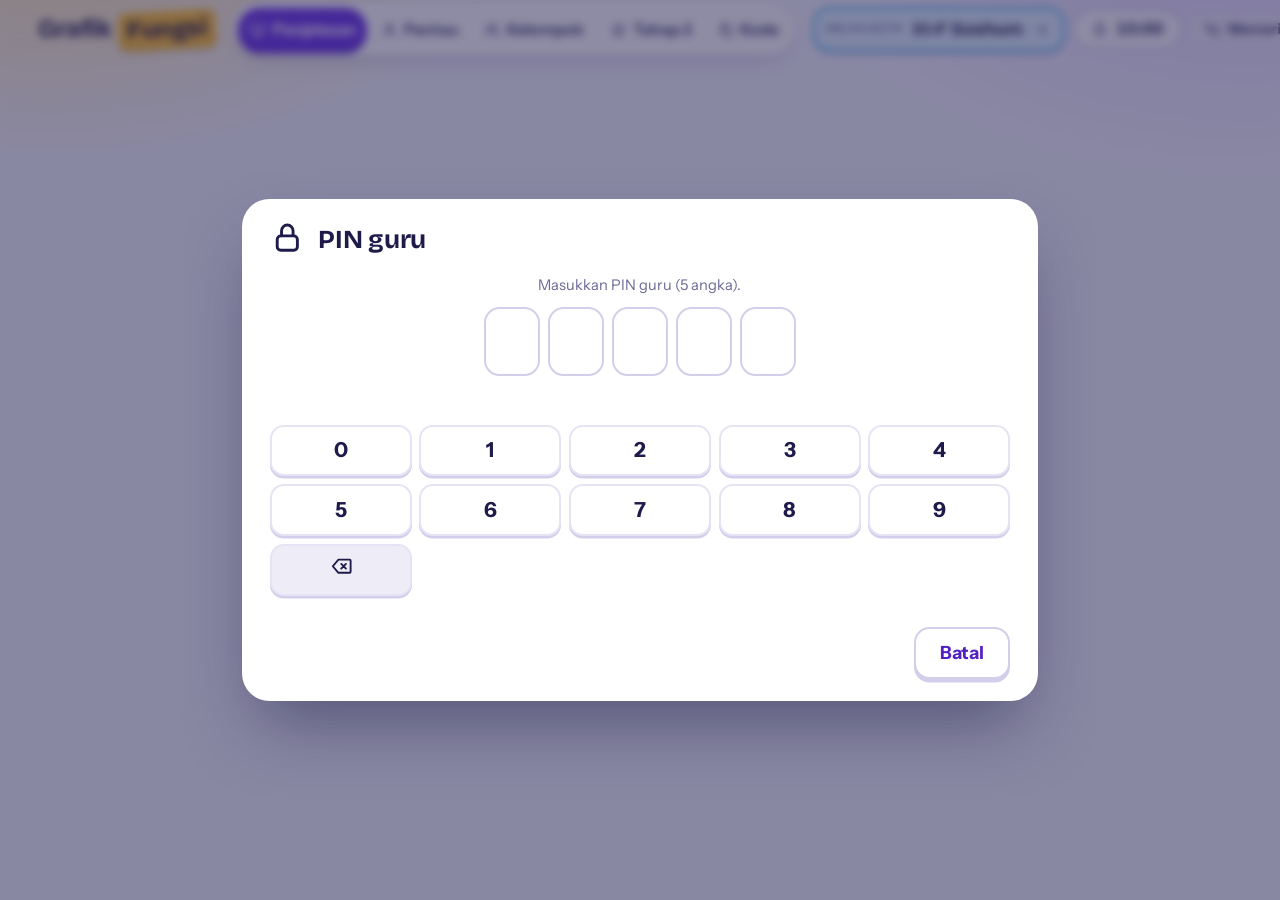
==== commit 886dbf3b: "Sidang: akun uji coba jadi simulasi penuh sebagai anggota kelompok pilihan, dasbor tidak lagi terpot" ====
--- a/guru.html
+++ b/guru.html
@@ -33,7 +33,7 @@
   --ease: cubic-bezier(.2,.8,.2,1); --pegas: cubic-bezier(.34,1.56,.64,1);
 }
 * { box-sizing: border-box; -webkit-tap-highlight-color: transparent; }
-html { font-size: max(11px, min(calc(100vw / 74), calc(100vh / 51))); height: 100%; overflow: hidden; -webkit-text-size-adjust: 100%; }
+html { font-size: max(8px, min(calc(100vw / 74), calc(100vh / 51))); height: 100%; overflow: hidden; -webkit-text-size-adjust: 100%; }
 body { margin: 0; height: 100%; overflow: hidden; font-family: var(--isi); font-size: 1.05rem; line-height: 1.45; color: var(--tinta); background: var(--awan); -webkit-font-smoothing: antialiased; user-select: none; -webkit-user-select: none; touch-action: manipulation; overscroll-behavior: none; }
 h1, h2, h3, h4 { font-family: var(--tampil); margin: 0 0 .3em; line-height: 1.1; letter-spacing: -.01em; }
 h1 { font-size: 2.6rem; } h2 { font-size: 1.9rem; } h3 { font-size: 1.25rem; } p { margin: 0 0 .6em; }
@@ -454,51 +454,180 @@
 .pj { background: #fff; border: .14rem solid var(--garis-2); border-radius: 1.1rem; padding: .6rem .7rem; } .pj.ok { background: var(--mint-100); border-color: var(--mint); } .pj.sorot { box-shadow: 0 0 0 .22rem rgba(255,194,51,.7); border-color: var(--mentari); } .pj .ubin { width: 2.4rem; height: 2.4rem; padding: .45rem; border-radius: .7rem; flex: none; } .pj .btn.kecil { min-height: 2.4rem; font-size: .88rem; padding: 0 .7rem; } .pj .aktifx { background: var(--mint); border-color: var(--mint); color: #04382A; }
 .ajar-bar { display: flex; align-items: center; gap: .5rem; flex-wrap: wrap; background: var(--mentari-100); border-radius: 1rem; padding: .45rem .8rem; margin-bottom: .5rem; }
 
-/* Sidang Presentasi (xig2) */
-.sd { flex: 1; min-height: 0; display: flex; flex-direction: column; gap: .5rem; }
-.sd-ban { display: flex; align-items: center; gap: .5rem; flex-wrap: nowrap; overflow: hidden; } .sd-ban > * { flex: none; } .sd-ban .ruang { flex: 1; }
-.sd-judul-ban { font-family: var(--tampil); font-weight: 700; font-size: 1.15rem; color: var(--tinta); }
-.sd-timer { font-family: var(--tampil); font-weight: 700; font-size: 1.5rem; min-width: 4.2rem; text-align: right; color: var(--tinta); font-variant-numeric: tabular-nums; } .sd-timer.merah { color: #D6223A; animation: sdkedip .8s infinite alternate; } .sd-timer.besar { font-size: 2.2rem; }
+/* Sidang Presentasi (xig2): gaya khusus. Pegangan: kartu putih, bayangan lembut, tombol besar, tanpa elemen bawaan peramban. */
+.sd *, .sdg *, .sd-ov *, .roda-wrap *, .dialog * { scrollbar-width: thin; scrollbar-color: #CBBFF5 transparent; }
+.sd *::-webkit-scrollbar, .sdg *::-webkit-scrollbar, .sd-ov *::-webkit-scrollbar, .roda-wrap *::-webkit-scrollbar, .dialog *::-webkit-scrollbar { width: 12px; height: 12px; }
+.sd *::-webkit-scrollbar-track, .sdg *::-webkit-scrollbar-track, .sd-ov *::-webkit-scrollbar-track, .dialog *::-webkit-scrollbar-track { background: transparent; }
+.sd *::-webkit-scrollbar-thumb, .sdg *::-webkit-scrollbar-thumb, .sd-ov *::-webkit-scrollbar-thumb, .roda-wrap *::-webkit-scrollbar-thumb, .dialog *::-webkit-scrollbar-thumb { background: #CBBFF5; border-radius: 99px; border: 3px solid transparent; background-clip: content-box; }
+.sd *::-webkit-scrollbar-thumb:hover, .sdg *::-webkit-scrollbar-thumb:hover, .dialog *::-webkit-scrollbar-thumb:hover { background: #A995EE; background-clip: content-box; border: 3px solid transparent; }
+.sd *::-webkit-scrollbar-corner, .sdg *::-webkit-scrollbar-corner { background: transparent; }
+
+/* ---------- murid ---------- */
+.sd { flex: 1; min-height: 0; display: flex; flex-direction: column; gap: .6rem; }
+.sd-ban { flex: none; display: flex; align-items: center; gap: .5rem; min-height: 2.6rem; overflow: hidden; } .sd-ban > * { flex: none; } .sd-ban .ruang { flex: 1; min-width: 0; }
+.sd-body { flex: 1; min-height: 0; display: flex; flex-direction: column; gap: .6rem; }
+.sd-timer { font-family: var(--tampil); font-weight: 700; font-size: 1.55rem; min-width: 4.4rem; text-align: right; color: var(--tinta); font-variant-numeric: tabular-nums; } .sd-timer.merah { color: #D6223A; animation: sdkedip .8s infinite alternate; } .sd-timer.jeda { color: #B07A00; } .sd-timer.besar { font-size: 2.8rem; text-align: left; line-height: 1; }
 @keyframes sdkedip { to { opacity: .45; } }
+.sd-tunggu { margin: auto; text-align: center; font-size: 1.3rem; color: var(--tinta-3); display: flex; flex-direction: column; gap: .8rem; align-items: center; }
+/* dasbor */
+.sd-dash { flex: 1; min-height: 0; display: grid; grid-template-columns: minmax(0, 1.15fr) minmax(0, 1fr); gap: 1rem; }
+.sd-dash-kiri, .sd-dash-kanan { min-height: 0; overflow-y: auto; display: flex; flex-direction: column; gap: .8rem; padding: .1rem .3rem .6rem .1rem; }
+.sd-hero { position: relative; border-radius: 1.6rem; padding: 1.3rem 1.5rem; background: linear-gradient(135deg, var(--t, var(--markisa)) 0%, var(--td, var(--markisa-tua)) 130%); color: #fff; box-shadow: 0 .9rem 2rem -1rem var(--td, #5321C2); display: flex; flex-direction: column; gap: .8rem; overflow: hidden; }
+.sd-hero::after { content: ''; position: absolute; right: -3rem; top: -3rem; width: 11rem; height: 11rem; border-radius: 50%; background: rgba(255, 255, 255, .13); pointer-events: none; }
+.sd-hero h2 { margin: 0; color: #fff; font-size: 1.9rem; line-height: 1.15; } .sd-hero .eyebrow { color: rgba(255, 255, 255, .8); margin: 0; } .sd-hero-a { display: flex; align-items: center; gap: 1rem; } .sd-hero-a .ubin { width: 4.4rem; height: 4.4rem; background: rgba(255, 255, 255, .22); box-shadow: none; flex: none; }
+.sd-hero-p { margin: 0; font-size: 1.1rem; color: rgba(255, 255, 255, .95); } .sd-hero .btn { align-self: flex-start; } .sd-hero .btn:disabled { opacity: .55; }
+.sd-anggota { display: flex; flex-wrap: wrap; gap: .4rem; } .sd-ang { background: rgba(255, 255, 255, .2); padding: .25rem .8rem; border-radius: 99px; font-weight: 700; font-size: .95rem; } .sd-ang.aku { background: #fff; color: var(--td, var(--markisa-tua)); }
+.sd-live { background: #fff; border: .12rem solid var(--t, var(--garis-2)); border-radius: 1.4rem; padding: 1rem 1.3rem; display: flex; flex-direction: column; gap: .4rem; align-items: flex-start; box-shadow: var(--bayang); } .sd-live h3 { margin: 0; font-size: 1.5rem; color: var(--td, var(--tinta)); } .sd-live.kosong { border-style: dashed; border-color: var(--garis-2); background: transparent; box-shadow: none; }
+.sd-daftar-kel { display: flex; flex-direction: column; gap: .5rem; }
+.sd-kel { display: flex; align-items: center; gap: .8rem; background: #fff; border: .1rem solid var(--garis); border-radius: 1.1rem; padding: .55rem .8rem; box-shadow: 0 .15rem 0 var(--garis); } .sd-kel .ubin { width: 2.6rem; height: 2.6rem; flex: none; } .sd-kel b { display: block; font-size: 1rem; } .sd-kel.tampil { border-color: var(--t); background: var(--tt); } .sd-kel.selesai { opacity: .8; }
+.sd-nm { white-space: nowrap; overflow: hidden; text-overflow: ellipsis; }
+/* penyaji: slide + panel */
 .sd-main { flex: 1; min-height: 0; position: relative; display: flex; flex-direction: column; }
-.sd-tunggu { margin: auto; text-align: center; font-size: 1.3rem; color: var(--tinta-3); }
-.sd-nav { position: absolute; right: .8rem; bottom: 3.4rem; display: flex; gap: .6rem; z-index: 3; }
-.sd-panel { flex: none; max-height: 42%; overflow: auto; }
-.sd-pn { background: #fff; border: 1px solid var(--garis); border-radius: 1.1rem; padding: .7rem 1rem; display: flex; flex-direction: column; gap: .5rem; box-shadow: var(--bayang); }
-.sd-pn-t { font-size: 1.1rem; } .sd-soal-p { font-size: 1.25rem; line-height: 1.45; }
-.sd-jelas { background: var(--tt); border-radius: .9rem; padding: .6rem .9rem; line-height: 1.5; }
-.sd-bintang { display: flex; align-items: center; gap: .8rem; justify-content: space-between; padding: .2rem .5rem; border-radius: .8rem; } .sd-bintang.sorot { background: var(--mentari-100); }
+.sd-nav { position: absolute; right: 1rem; bottom: 3.6rem; display: flex; gap: .6rem; z-index: 3; }
+.sd-panel { flex: none; max-height: 40%; overflow: auto; }
+.sd-pn { background: #fff; border: 1px solid var(--garis); border-radius: 1.2rem; padding: .75rem 1.1rem; display: flex; flex-direction: column; gap: .5rem; box-shadow: var(--bayang); }
+.sd-pn-t { font-size: 1.1rem; }
+/* penonton */
+.sd-pv { flex: 1; min-height: 0; display: flex; flex-direction: column; background: #fff; border: .12rem solid var(--t, var(--garis-2)); border-radius: 1.6rem; box-shadow: var(--bayang); overflow: hidden; }
+.sd-pv-kep { flex: none; display: flex; align-items: center; gap: 1rem; padding: .9rem 1.3rem; background: linear-gradient(120deg, var(--tt, #F3EEFE), #fff); border-bottom: .1rem solid var(--garis); flex-wrap: wrap; } .sd-pv-kep .ubin { width: 3.8rem; height: 3.8rem; } .sd-pv-kep h2 { color: var(--td, var(--tinta)); font-size: 1.6rem; }
+.sd-langkah { display: flex; gap: .3rem; } .sd-lg { padding: .3rem .8rem; border-radius: 99px; background: var(--awan); color: var(--tinta-3); font-weight: 700; font-size: .85rem; } .sd-lg.done { background: var(--mint-100); color: var(--mint-800); } .sd-lg.on { background: var(--t, var(--markisa)); color: #fff; }
+.sd-pv-isi { flex: 1; min-height: 0; overflow-y: auto; padding: 1rem 1.4rem 1.2rem; display: flex; flex-direction: column; gap: .8rem; }
+.sd-besar { margin: auto; text-align: center; max-width: 36rem; display: flex; flex-direction: column; gap: .6rem; align-items: center; } .sd-besar h3 { font-size: 2rem; margin: 0; color: var(--td, var(--tinta)); } .sd-besar p { font-size: 1.2rem; margin: 0; color: var(--tinta-2); }
+.sd-soal-p { font-size: 1.5rem; line-height: 1.5; background: var(--awan); border-radius: 1.1rem; padding: .9rem 1.2rem; }
+.sd-jelas { background: var(--tt, var(--markisa-muda)); border-radius: .9rem; padding: .6rem .9rem; line-height: 1.5; }
+.sd-bintang { display: flex; align-items: center; gap: .8rem; justify-content: space-between; padding: .3rem .6rem; border-radius: .9rem; background: var(--awan); } .sd-bintang.sorot { background: var(--mentari-100); }
 .sd-b-l { font-weight: 700; } .sd-b-s { display: flex; gap: .25rem; }
-.sd-b { width: 3rem; height: 3rem; border-radius: .8rem; border: .12rem solid var(--garis-2); background: #fff; font-size: 1.7rem; line-height: 1; color: #C9C5E0; cursor: pointer; } .sd-b.on { background: var(--mentari); border-color: var(--mentari); color: #fff; }
-.sd-bgrid { display: grid; grid-template-columns: repeat(3, 1fr); gap: .3rem 1rem; }
+.sd-b { width: 3rem; height: 3rem; border-radius: .9rem; border: .12rem solid var(--garis-2); background: #fff; font-size: 1.7rem; line-height: 1; color: #C9C5E0; cursor: pointer; transition: transform .12s; } .sd-b:active { transform: scale(.92); } .sd-b.on { background: var(--mentari); border-color: var(--mentari); color: #fff; }
+.sd-bgrid { display: grid; grid-template-columns: repeat(auto-fit, minmax(14rem, 1fr)); gap: .5rem; } .sd-bgrid .sd-bintang { flex-direction: column; align-items: flex-start; gap: .2rem; } .sd-bgrid .sd-b { width: 2.6rem; height: 2.6rem; font-size: 1.4rem; }
 /* slide */
-.sd-slide { flex: 1; min-height: 0; background: #fff; border: .15rem solid var(--t); border-radius: 1.3rem; box-shadow: var(--bayang); display: flex; flex-direction: column; padding: .9rem 1.4rem .6rem; overflow: hidden; }
+.sd-slide { flex: 1; min-height: 0; background: #fff; border: .15rem solid var(--t); border-radius: 1.5rem; box-shadow: var(--bayang); display: flex; flex-direction: column; padding: .9rem 1.5rem .6rem; overflow: hidden; }
 .sd-s-kep { display: flex; align-items: center; gap: .8rem; flex-wrap: wrap; } .sd-s-kep h2 { margin: 0; flex: 1 0 100%; font-size: 1.9rem; color: var(--td); } .sd-s-no { margin-left: auto; color: var(--tinta-3); font-weight: 700; }
 .sd-s-isi { flex: 1; min-height: 0; display: flex; flex-direction: column; gap: .7rem; justify-content: center; overflow: auto; font-size: 1.45rem; line-height: 1.5; } .sd-s-isi.judul { align-items: center; text-align: center; gap: 1rem; } .sd-s-isi.judul h1 { font-size: 3.6rem; margin: 0; color: var(--td); }
 .sd-ubin .ubin { width: 6rem; height: 6rem; }
 .sd-rumus { font-family: var(--mat, 'Lora Math', serif); font-size: 3rem; text-align: center; color: var(--td); background: var(--tt); border-radius: 1.2rem; padding: .8rem 1rem; } .sd-rumus.kecil { font-size: 2rem; display: inline-block; padding: .2rem .8rem; }
 .sd-sub { font-size: 1.4rem; text-align: center; color: var(--tinta-2); }
 .sd-daftar { margin: 0; padding-left: 1.6rem; display: flex; flex-direction: column; gap: .6rem; }
-.sd-grafik { flex: 1; min-height: 0; display: grid; gap: .6rem; } .sd-grafik.g1 { grid-template-columns: 1fr; } .sd-grafik.g3, .sd-grafik.g4 { grid-template-columns: repeat(2, 1fr); } .sd-grafik.g3 { grid-template-columns: repeat(3, 1fr); }
+.sd-grafik { flex: 1; min-height: 0; display: grid; gap: .6rem; } .sd-grafik.g1 { grid-template-columns: 1fr; } .sd-grafik.g2 { grid-template-columns: repeat(2, 1fr); } .sd-grafik.g3, .sd-grafik.g4 { grid-template-columns: repeat(2, 1fr); } .sd-grafik.g3 { grid-template-columns: repeat(3, 1fr); }
 .sd-grafik figure { margin: 0; display: flex; flex-direction: column; min-height: 0; } .sd-grafik svg { flex: 1; min-height: 0; max-height: 100%; } .sd-grafik figcaption { font-size: 1rem; text-align: center; color: var(--tinta-2); }
 .sd-soal { font-size: 1.5rem; background: var(--awan); border-radius: 1rem; padding: .8rem 1rem; } .sd-ring { background: var(--tt); border-radius: 1rem; padding: .6rem 1rem; font-size: 1.25rem; }
 .sd-tabel { border-collapse: collapse; margin: 0 auto; font-size: 1.5rem; } .sd-tabel th, .sd-tabel td { border: .1rem solid var(--garis-2); padding: .3rem 1rem; text-align: center; } .sd-tabel th { background: var(--tt); color: var(--td); } .sd-tabel.kecil { font-size: 1rem; } .sd-tabel.kecil td { text-align: left; }
 .sd-s-kaki { display: flex; align-items: center; gap: .8rem; padding-top: .3rem; border-top: .1rem dashed var(--garis-2); } .sd-pandu { color: var(--tinta-2); font-size: 1.05rem; }
 /* layar presentasi guru */
-.sd-ov { position: fixed; inset: 0; z-index: 900; background: var(--awan); display: flex; flex-direction: column; padding: .7rem 1rem 1rem; gap: .6rem; } .sd-ov-h { display: flex; align-items: center; gap: .6rem; flex-wrap: wrap; } .sd-ov-h .ruang { flex: 1; } .sd-ov-b { flex: 1; min-height: 0; display: flex; flex-direction: column; } .sd-ov .sd-s-isi { font-size: 1.9rem; } .sd-ov .sd-s-kep h2 { font-size: 2.4rem; } .sd-ov .sd-rumus { font-size: 4rem; }
-/* tab guru */
-.sdg { position: absolute; inset: 0; display: grid; grid-template-columns: 22rem 1fr 19rem; gap: .9rem; overflow: hidden; }
-.sdg-kiri, .sdg-tengah, .sdg-kanan { min-height: 0; overflow: auto; display: flex; flex-direction: column; gap: .5rem; padding: .1rem .2rem .6rem; }
-.sdg-daftar { display: flex; flex-direction: column; gap: .4rem; }
-.sdg-kel { background: #fff; border: .12rem solid var(--garis); border-radius: 1rem; padding: .45rem .6rem; display: flex; flex-direction: column; gap: .3rem; } .sdg-kel.sedang { border-color: var(--t); background: var(--tt); } .sdg-kel.selesai { opacity: .75; } .sdg-kel.berikut { box-shadow: 0 0 0 .18rem var(--mentari); }
-.sdg-kel-a { display: flex; align-items: center; gap: .5rem; } .sdg-kel .ubin { width: 2.2rem; height: 2.2rem; flex: none; } .sdg-kel-a b { display: block; font-size: .95rem; }
-.sdg-kepala { display: flex; align-items: center; gap: .8rem; background: #fff; border: .12rem solid var(--t); border-radius: 1.1rem; padding: .5rem .9rem; } .sdg-kepala .ubin { width: 3rem; height: 3rem; }
-.sdg-fase { display: flex; gap: .4rem; flex-wrap: wrap; } .sdg-fase .btn { min-height: 2.8rem; padding: 0 .9rem; font-size: .95rem; }
-.sdg-dur { display: inline-flex; align-items: center; gap: .3rem; background: #fff; border: .1rem solid var(--garis); border-radius: 99px; padding: .15rem .3rem .15rem .8rem; font-weight: 700; font-size: .9rem; } .sdg-dur button { width: 2rem; height: 2rem; border-radius: 50%; border: 0; background: var(--markisa-muda); color: var(--markisa-tua); font-size: 1.2rem; font-weight: 700; cursor: pointer; }
-.sdg-hitung { display: grid; grid-template-columns: repeat(3, 1fr); gap: .5rem; } .sdg-h { padding: .5rem .8rem; display: flex; flex-direction: column; } .sdg-h b { font-family: var(--tampil); font-size: 1.7rem; }
-.sdg-chips { display: grid; grid-template-columns: repeat(4, 1fr); gap: .4rem; } .sdg-chip { appearance: none; border: .12rem solid var(--garis-2); background: #fff; border-radius: .9rem; padding: .4rem .3rem; display: flex; flex-direction: column; align-items: center; min-height: 3.4rem; cursor: pointer; font-family: inherit; } .sdg-chip small { color: var(--tinta-3); font-size: .78rem; } .sdg-chip.ada { background: var(--mint-100); border-color: var(--mint); } .sdg-chip.ada small { color: var(--mint-800); font-weight: 700; } .sdg-chip.pilih { box-shadow: 0 0 0 .18rem var(--markisa); }
-.sdg-pilih { display: flex; align-items: center; gap: .4rem; flex-wrap: wrap; background: #fff; border: .12rem solid var(--markisa); border-radius: 1rem; padding: .5rem .7rem; }
-.sdg-skala { display: flex; align-items: center; justify-content: space-between; gap: .4rem; background: #fff; border: .1rem solid var(--garis); border-radius: .9rem; padding: .35rem .6rem; font-weight: 700; font-size: .92rem; } .sdg-sk { display: inline-flex; gap: .25rem; } .sdg-sk button { width: 2.5rem; height: 2.5rem; border-radius: .7rem; border: .1rem solid var(--garis-2); background: #fff; font-weight: 700; font-size: 1rem; cursor: pointer; } .sdg-sk button.on { background: var(--markisa); color: #fff; border-color: var(--markisa); }
+.sd-ov { position: fixed; inset: 0; z-index: 900; background: var(--awan); display: flex; flex-direction: column; padding: .8rem 1.2rem 1.1rem; gap: .6rem; } .sd-ov-h { display: flex; align-items: center; gap: .6rem; flex-wrap: wrap; } .sd-ov-h .ruang { flex: 1; } .sd-ov-b { flex: 1; min-height: 0; display: flex; flex-direction: column; } .sd-ov .sd-s-isi { font-size: 1.9rem; } .sd-ov .sd-s-kep h2 { font-size: 2.4rem; } .sd-ov .sd-rumus { font-size: 4rem; }
+
+/* ---------- guru ---------- */
+.sdg { position: absolute; inset: 0; display: grid; grid-template-columns: minmax(16rem, 19rem) minmax(0, 1fr) minmax(15rem, 17rem); gap: 1rem; overflow: hidden; }
+.sdg-kiri, .sdg-tengah, .sdg-kanan { min-height: 0; min-width: 0; display: flex; flex-direction: column; gap: .6rem; }
+.sdg-tengah, .sdg-kanan { overflow-y: auto; overflow-x: hidden; padding: .1rem .4rem .8rem .1rem; }
+.sdg-kiri { padding: .1rem 0 .2rem; } .sdg-kiri > * { flex: none; }
+.sdg-sec { display: flex; align-items: center; justify-content: space-between; gap: .5rem; }
+.sdg-alat { display: grid; grid-template-columns: 1fr 1fr; gap: .4rem; } .sdg-alat .sdg-roda-btn { grid-column: 1 / -1; min-height: 3rem; font-size: 1.05rem; background: linear-gradient(120deg, #6D35E8, #9B5DE5); border-color: transparent; box-shadow: 0 .25rem 0 #4B1DB0, 0 .8rem 1.4rem -.6rem rgba(109, 53, 232, .6); } .sdg-alat .btn.kecil { padding: 0 .4rem; min-width: 0; font-size: .85rem; white-space: nowrap; }
+.sdg-daftar { flex: 1 1 auto !important; min-height: 0; overflow-y: auto; overflow-x: hidden; display: flex; flex-direction: column; gap: .45rem; padding: .1rem .35rem .3rem .1rem; }
+.sdg-kel { flex: none; background: #fff; border: .12rem solid var(--garis); border-radius: 1.1rem; padding: .5rem .65rem .55rem; display: flex; flex-direction: column; gap: .35rem; box-shadow: 0 .15rem 0 var(--garis); transition: border-color .15s, background .15s; } .sdg-kel.sedang { border-color: var(--t); background: var(--tt); box-shadow: 0 .15rem 0 var(--t); } .sdg-kel.selesai { opacity: .78; } .sdg-kel.berikut { outline: .18rem solid var(--mentari); outline-offset: .1rem; }
+.sdg-kel-a { display: flex; align-items: center; gap: .55rem; min-width: 0; } .sdg-kel .ubin { width: 2.3rem; height: 2.3rem; flex: none; } .sdg-kel-a b { display: block; font-size: .95rem; line-height: 1.15; } .sdg-jn { font-size: .8rem; color: var(--tinta-3); line-height: 1.15; } .sdg-kel .chip { font-size: .72rem; padding: .1rem .55rem; flex: none; }
+.sdg-nm { font-size: .82rem; color: var(--tinta-3); white-space: nowrap; overflow: hidden; text-overflow: ellipsis; }
+.sdg-kel-b { display: grid; grid-template-columns: repeat(3, minmax(0, 1fr)); gap: .3rem; } .sdg-kel-b .btn { padding: 0 .2rem; min-width: 0; min-height: 2.1rem; font-size: .78rem; gap: .2rem; border-radius: .6rem; white-space: nowrap; } .sdg-kel-b .btn .ik { width: .85rem; height: .85rem; }
+.sdg-kaki { display: grid; grid-template-columns: repeat(4, minmax(0, 1fr)); gap: .3rem; padding-top: .3rem; border-top: .1rem solid var(--garis); } .sdg-kaki .btn { padding: 0 .2rem; min-width: 0; font-size: .78rem; gap: .2rem; white-space: nowrap; } .sdg-kaki .btn .ik { width: .85rem; height: .85rem; }
+.sdg-kosong { margin: auto; text-align: center; max-width: 30rem; display: flex; flex-direction: column; gap: .7rem; align-items: center; } .sdg-kosong h2 { margin: 0; } .sdg-kosong p { margin: 0; } .sdg-kosong-i { width: 4.6rem; height: 4.6rem; border-radius: 1.4rem; display: grid; place-items: center; background: var(--markisa-muda); color: var(--markisa); } .sdg-kosong-i .ik { width: 2.2rem; height: 2.2rem; }
+.sdg-kepala { display: flex; align-items: center; gap: 1rem; background: #fff; border: .12rem solid var(--t); border-radius: 1.4rem; padding: .7rem 1rem; box-shadow: var(--bayang); } .sdg-kepala .ubin { width: 3.4rem; height: 3.4rem; flex: none; } .sdg-kepala h2 { font-size: 1.5rem; color: var(--td); line-height: 1.15; } .sdg-kepala .btn { flex: none; }
+.sdg-step { display: grid; grid-template-columns: repeat(5, minmax(0, 1fr)); gap: .4rem; } .sdg-st { appearance: none; display: flex; align-items: center; gap: .45rem; min-height: 3rem; padding: .3rem .6rem; background: #fff; border: .12rem solid var(--garis-2); border-radius: .9rem; font: inherit; font-weight: 700; font-size: .85rem; color: var(--tinta-2); cursor: pointer; text-align: left; line-height: 1.1; } .sdg-st span { min-width: 0; overflow: hidden; text-overflow: ellipsis; white-space: nowrap; } .sdg-st i { font-style: normal; width: 1.6rem; height: 1.6rem; border-radius: 50%; background: var(--awan); display: grid; place-items: center; flex: none; font-size: .8rem; } .sdg-st.done { background: var(--mint-100); border-color: var(--mint); color: var(--mint-800); } .sdg-st.done i { background: var(--mint); color: #fff; } .sdg-st.on { background: var(--markisa); border-color: var(--markisa); color: #fff; box-shadow: 0 .2rem 0 var(--markisa-tua); } .sdg-st.on i { background: #fff; color: var(--markisa); }
+.sdg-tc { display: flex; flex-direction: column; gap: .6rem; padding: .9rem 1.1rem; } .sdg-tc-t { display: flex; align-items: center; gap: .8rem; flex-wrap: wrap; } .sdg-tc-t .eyebrow { flex: 1 0 100%; } .sdg-tc-a { display: grid; grid-template-columns: repeat(4, minmax(0, 1fr)); gap: .4rem; } .sdg-tc-a .btn { min-width: 0; padding: 0 .4rem; font-size: .85rem; white-space: nowrap; }
+.sdg-dur-baris { display: flex; align-items: center; gap: .5rem; flex-wrap: wrap; padding-top: .5rem; border-top: .1rem dashed var(--garis); }
+.sdg-dur { display: inline-flex; align-items: center; gap: .3rem; background: var(--awan); border-radius: 99px; padding: .15rem .3rem .15rem .8rem; font-weight: 700; font-size: .85rem; } .sdg-dur button { width: 1.9rem; height: 1.9rem; border-radius: 50%; border: 0; background: #fff; color: var(--markisa-tua); font-size: 1.15rem; line-height: 1; font-weight: 700; cursor: pointer; box-shadow: 0 .1rem 0 var(--garis-2); }
+.sdg-hitung { display: grid; grid-template-columns: repeat(3, minmax(0, 1fr)); gap: .6rem; } .sdg-h { padding: .6rem .9rem; display: flex; flex-direction: column; min-width: 0; } .sdg-h b { font-family: var(--tampil); font-size: 1.8rem; line-height: 1.15; } .sdg-h .muted { font-size: .85rem; }
+.sdg-chips { display: grid; grid-template-columns: repeat(4, minmax(0, 1fr)); gap: .45rem; } .sdg-chip { appearance: none; border: .12rem solid var(--garis-2); background: #fff; border-radius: 1rem; padding: .4rem .3rem; display: flex; flex-direction: column; align-items: center; justify-content: center; min-height: 3.6rem; cursor: pointer; font-family: inherit; min-width: 0; } .sdg-chip b { font-size: .95rem; } .sdg-chip small { color: var(--tinta-3); font-size: .78rem; max-width: 100%; overflow: hidden; text-overflow: ellipsis; white-space: nowrap; } .sdg-chip.ada { background: var(--mint-100); border-color: var(--mint); } .sdg-chip.ada small { color: var(--mint-800); font-weight: 700; } .sdg-chip.pilih { box-shadow: 0 0 0 .18rem var(--markisa); }
+.sdg-pilih { display: flex; align-items: center; gap: .4rem; flex-wrap: wrap; background: #fff; border: .12rem solid var(--markisa); border-radius: 1.1rem; padding: .55rem .75rem; }
+.sdg-skala { display: flex; align-items: center; justify-content: space-between; gap: .4rem .6rem; flex-wrap: wrap; background: #fff; border: .1rem solid var(--garis); border-radius: 1rem; padding: .4rem .65rem; } .sdg-sk-t { font-weight: 700; font-size: .92rem; min-width: 0; } .sdg-sk { display: inline-flex; gap: .25rem; margin-left: auto; } .sdg-sk button { width: 2.3rem; height: 2.4rem; border-radius: .7rem; border: .1rem solid var(--garis-2); background: #fff; font: inherit; font-weight: 700; font-size: 1rem; cursor: pointer; } .sdg-sk button.on { background: var(--markisa); color: #fff; border-color: var(--markisa); }
+/* roda putar */
+.roda-wrap { display: grid; grid-template-columns: minmax(0, 23rem) minmax(0, 1fr); gap: 1.4rem; align-items: center; } .roda-kotak { filter: drop-shadow(0 1rem 1.2rem rgba(30, 27, 75, .25)); } .roda-svg { width: 100%; height: auto; display: block; overflow: visible; } .roda-g { transform-box: fill-box; transform-origin: center; }
+.roda-sisi { display: flex; flex-direction: column; gap: .8rem; } .roda-hasil { min-height: 6.5rem; display: flex; align-items: center; justify-content: center; text-align: center; border-radius: 1.2rem; background: var(--awan); padding: .6rem; }
+.roda-menang { display: flex; flex-direction: column; align-items: center; line-height: 1.15; } .roda-menang small { color: var(--tinta-3); font-weight: 700; } .roda-menang b { font-family: var(--tampil); font-size: 2.6rem; color: var(--td); } .roda-menang span { font-weight: 700; color: var(--tinta-2); }
+@media (max-width: 1100px) { .sdg { grid-template-columns: minmax(14rem, 16rem) minmax(0, 1fr) minmax(13.5rem, 15rem); gap: .6rem; } .roda-wrap { grid-template-columns: 1fr; } .sd-dash { grid-template-columns: 1fr; } }
+
+/* catatan cetak */
+.sd-cetak { display: none; }
+@media print { body.mencetak > *:not(.sd-cetak) { display: none !important; } body.mencetak { background: #fff !important; overflow: visible !important; height: auto !important; } .sd-cetak { display: block !important; position: static; padding: 0; font-size: 12pt; } .sd-cetak h1 { font-size: 22pt; margin: 0 0 .2rem; } .sd-cetak .sd-slide { height: auto; min-height: 0; box-shadow: none; margin: 0 0 .8rem; break-inside: avoid; border-width: 1.5px; padding: .5rem .9rem; } .sd-cetak .sd-s-isi { overflow: visible; font-size: 12pt; gap: .4rem; } .sd-cetak .sd-s-kep h2 { font-size: 15pt; } .sd-cetak .sd-s-isi.judul h1 { font-size: 24pt; } .sd-cetak .sd-grafik { height: 7cm; flex: none; } .sd-cetak .sd-rumus { font-size: 18pt; } .sd-cetak .sd-s-kaki { display: none; } .sd-cet-soal { break-inside: avoid; margin-top: .6rem; } .sd-cet-isi { margin: .6rem 0; color: #888; } .sd-ubin .ubin { width: 3rem; height: 3rem; } @page { size: A4; margin: 12mm; } }
+.sd-rapor { display: flex; flex-direction: column; gap: .4rem; }
+
+/* Sidang Presentasi: tambahan (animasi slide, alur bicara, latihan, dasbor guru, fokus timer, perayaan) */
+@keyframes sdmuncul { from { opacity: 0; transform: translateY(.8rem); } to { opacity: 1; transform: none; } }
+@keyframes sddenyut { 0%, 100% { transform: scale(1); } 50% { transform: scale(1.07); } }
+.sd-muncul { animation: sdmuncul .6s .1s both; } .sd-denyut .ubin { animation: sddenyut 2.4s ease-in-out infinite; }
+/* slide: dua kolom, grafik, animasi parameter */
+.sd-s-isi.judul2, .sd-s-isi.dua { flex-direction: row; align-items: center; gap: 1.4rem; justify-content: stretch; } .sd-s-isi.judul2 > *, .sd-s-isi.dua > * { flex: 1 1 0; min-width: 0; }
+.sd-j-kiri { display: flex; flex-direction: column; align-items: center; text-align: center; gap: .8rem; } .sd-j-kiri h1 { font-size: 3.2rem; margin: 0; color: var(--td); line-height: 1.1; }
+.sd-j-kanan { display: flex; align-items: center; justify-content: center; min-height: 0; max-height: 100%; } .sd-j-kanan svg { width: 100%; height: auto; max-height: 100%; }
+.sd-j-kiri2 { display: flex; flex-direction: column; gap: .5rem; min-width: 0; }
+.sd-s-isi.dua .sd-daftar { font-size: 1.3rem; } .sd-daftar.kecil2 { font-size: 1.1rem; gap: .35rem; } .sd-daftar.besar { font-size: 1.7rem; gap: 1rem; } .sd-arti { font-size: 1.2rem; gap: .35rem; }
+.sd-s-isi .sd-tabel { font-size: 1.2rem; } .sd-s-isi .sd-sub { font-size: 1.2rem; }
+.sd-g2 { flex: 1; min-height: 0; display: flex; flex-direction: column; gap: .4rem; align-self: stretch; width: 100%; } .sd-g2-area { flex: 1; min-height: 0; display: flex; justify-content: center; } .sd-g2-area svg { max-height: 100%; width: auto; max-width: 100%; } .sd-g2-kap { text-align: center; font-size: 1.3rem; } .sd-g2-ctl { display: flex; gap: .4rem; justify-content: center; flex-wrap: wrap; }
+.sd-ap { flex: 1; min-height: 0; display: grid; grid-template-columns: minmax(0, 1.25fr) minmax(0, 1fr); gap: 1.2rem; align-items: center; align-self: stretch; width: 100%; } .sd-ap-g { min-height: 0; display: flex; } .sd-ap-g svg { width: 100%; height: auto; max-height: 100%; } .sd-ap-k { display: flex; flex-direction: column; gap: .6rem; min-width: 0; } .sd-ap-k .sd-rumus { font-size: 1.8rem; padding: .5rem .8rem; } .sd-ap-ket { font-size: 1.2rem; line-height: 1.45; background: var(--tt); border-radius: 1rem; padding: .6rem .9rem; } .sd-ap-chips { display: flex; gap: .4rem; flex-wrap: wrap; }
+.sd-chip-p { appearance: none; border: .12rem solid var(--garis-2); background: #fff; color: var(--tinta-2); border-radius: 99px; padding: .3rem .9rem; font: inherit; font-weight: 700; font-size: .95rem; cursor: pointer; } .sd-chip-p.aktif { background: var(--t); border-color: var(--t); color: #fff; }
+.sd-langkah-ol { margin: 0; padding-left: 1.6rem; display: flex; flex-direction: column; gap: .4rem; font-size: 1.3rem; } .sd-langkah-ol li { transition: opacity .3s; }
+/* alur bicara */
+.sd-alur { display: flex; gap: .35rem; overflow-x: auto; padding: .15rem .1rem .45rem; } .sd-alur-it { flex: 1 0 7.2rem; appearance: none; display: flex; flex-direction: column; align-items: flex-start; gap: .05rem; text-align: left; background: #fff; border: .12rem solid var(--garis-2); border-left-width: .35rem; border-radius: .8rem; padding: .3rem .55rem; font: inherit; cursor: pointer; line-height: 1.2; } .sd-alur-it i { font-style: normal; font-size: .72rem; color: var(--tinta-3); font-weight: 700; } .sd-alur-it b { font-size: .88rem; } .sd-alur-it span { font-size: .76rem; color: var(--tinta-3); white-space: nowrap; }
+.sd-alur-it.r1 { border-left-color: #6D35E8; } .sd-alur-it.r2 { border-left-color: #FF8A1F; } .sd-alur-it.r3 { border-left-color: #12B886; } .sd-alur-it.aktif { background: var(--markisa-muda); border-color: var(--markisa); } .sd-alur-it.target { box-shadow: 0 0 0 .2rem var(--mentari); }
+.sd-peran-ringkas { display: grid; grid-template-columns: repeat(3, minmax(0, 1fr)); gap: .5rem; } .sd-pr { display: flex; flex-direction: column; background: var(--awan); border-radius: .9rem; padding: .45rem .7rem; border-left: .35rem solid #6D35E8; } .sd-pr.r2 { border-left-color: #FF8A1F; } .sd-pr.r3 { border-left-color: #12B886; } .sd-pr small { color: var(--tinta-3); }
+.sd-tabs { display: flex; gap: .35rem; padding: 0 .2rem .35rem; } .sd-tabs button { appearance: none; border: 0; background: transparent; padding: .45rem 1rem; border-radius: 99px; font: inherit; font-weight: 700; color: var(--tinta-3); cursor: pointer; } .sd-tabs button.aktif { background: var(--markisa); color: #fff; }
+.sd-tahap { display: flex; flex-direction: column; gap: .5rem; } .sd-th { display: flex; gap: .8rem; align-items: flex-start; } .sd-th i { font-style: normal; width: 2rem; height: 2rem; border-radius: 50%; background: var(--markisa); color: #fff; display: grid; place-items: center; flex: none; font-weight: 700; }
+.sd-panel.lat { max-height: 46%; }
+/* pilih peran */
+.sd-peran-isi { display: flex; flex-direction: column; gap: .6rem; } .sd-pk { appearance: none; text-align: left; font: inherit; background: #fff; border: .14rem solid var(--garis-2); border-left-width: .5rem; border-radius: 1.1rem; padding: .7rem 1rem; display: flex; flex-direction: column; gap: .25rem; cursor: pointer; } .sd-pk.r1 { border-left-color: #6D35E8; } .sd-pk.r2 { border-left-color: #FF8A1F; } .sd-pk.r3 { border-left-color: #12B886; } .sd-pk.pilih { background: var(--markisa-muda); border-color: var(--markisa); } .sd-pk.diambil { opacity: .55; cursor: not-allowed; } .sd-pk-a { display: flex; align-items: center; gap: .6rem; } .sd-pk-a i { font-style: normal; width: 1.8rem; height: 1.8rem; border-radius: 50%; background: var(--awan); display: grid; place-items: center; font-weight: 700; } .sd-pk-a b { font-size: 1.2rem; flex: 1; } .sd-pk-s { font-size: .88rem; color: var(--tinta-3); }
+.sd-uji { background: var(--mentari-100); border-radius: 1.2rem; padding: .7rem 1rem; } .sd-uji-grid { display: grid; grid-template-columns: repeat(3, minmax(0, 1fr)); gap: .45rem; } .sd-uji-k { appearance: none; border: .12rem solid var(--garis-2); background: #fff; border-radius: 1rem; padding: .45rem; display: flex; flex-direction: column; align-items: center; gap: .1rem; font: inherit; cursor: pointer; } .sd-uji-k .ubin { width: 2.2rem; height: 2.2rem; } .sd-uji-k small { color: var(--tinta-3); font-size: .75rem; } .sd-uji-k.pilih { border-color: var(--t); background: var(--tt); box-shadow: 0 0 0 .15rem var(--t); }
+/* dasbor guru */
+.sdg.ikhtisar { grid-template-columns: minmax(0, 1fr); } .sdg.kendali { grid-template-columns: minmax(0, 1fr) minmax(15rem, 18rem); }
+.sdg-ik { min-height: 0; display: flex; flex-direction: column; gap: .7rem; overflow-y: auto; overflow-x: hidden; padding: .1rem .5rem .8rem .1rem; }
+.sdg-tools { display: flex; flex-direction: column; gap: .5rem; } .sdg-tools-a { display: flex; align-items: center; gap: .5rem; flex-wrap: wrap; } .sdg-tools-b { display: flex; gap: .4rem; flex-wrap: wrap; } .sdg-tools-b .btn.kecil { font-size: .85rem; padding: 0 .75rem; }
+.sdg-roda-btn { min-height: 2.4rem !important; background: linear-gradient(120deg, #6D35E8, #9B5DE5) !important; border-color: transparent !important; box-shadow: 0 .2rem 0 #4B1DB0 !important; padding: 0 1rem !important; }
+.sdg-live-b { display: flex; align-items: center; gap: 1rem; flex-wrap: wrap; background: #fff; border: .14rem solid var(--t); border-radius: 1.4rem; padding: .7rem 1rem; box-shadow: var(--bayang); } .sdg-live-b .ubin { width: 3.2rem; height: 3.2rem; } .sdg-live-b h3 { font-size: 1.4rem; color: var(--td); } .sdg-live-b.kosong { border-style: dashed; border-color: var(--garis-2); box-shadow: none; background: transparent; } .sdg-live-a { display: flex; gap: .4rem; flex-wrap: wrap; flex: 1 0 100%; }
+.sdg-grid { display: grid; grid-template-columns: repeat(auto-fill, minmax(17.5rem, 1fr)); gap: .8rem; }
+.sdg-k { background: #fff; border: .14rem solid var(--garis); border-radius: 1.3rem; padding: .75rem .9rem .8rem; display: flex; flex-direction: column; gap: .55rem; box-shadow: 0 .2rem 0 var(--garis); cursor: pointer; transition: transform .12s, border-color .15s; } .sdg-k:hover { transform: translateY(-.1rem); border-color: var(--t); } .sdg-k.sedang { border-color: var(--t); background: var(--tt); box-shadow: 0 .2rem 0 var(--t); } .sdg-k.selesai { background: #FAFAFF; } .sdg-k.berikut { outline: .2rem solid var(--mentari); outline-offset: .1rem; }
+.sdg-k-a { display: flex; align-items: center; gap: .6rem; } .sdg-k-a .ubin { width: 2.6rem; height: 2.6rem; } .sdg-k-a b { display: block; } .sdg-k .chip { font-size: .75rem; padding: .1rem .6rem; flex: none; }
+.sdg-k-ang { display: flex; flex-direction: column; gap: .15rem; } .sdg-k-ar { display: flex; justify-content: space-between; gap: .4rem; font-size: .88rem; } .sdg-k-ar em { font-style: normal; font-size: .75rem; color: var(--tinta-3); } .sdg-k-ar em.ada { color: var(--mint-800); font-weight: 700; }
+.sdg-k-st { display: grid; grid-template-columns: repeat(4, minmax(0, 1fr)); gap: .3rem; background: var(--awan); border-radius: .8rem; padding: .35rem .4rem; } .sdg-k-st span { display: flex; flex-direction: column; align-items: center; } .sdg-k-st small { font-size: .66rem; color: var(--tinta-3); } .sdg-k-st b { font-size: .95rem; }
+.sdg-k-b { display: grid; grid-template-columns: 1.3fr 1fr .9fr; gap: .3rem; } .sdg-k-b .btn { padding: 0 .3rem; min-width: 0; font-size: .78rem; min-height: 2.2rem; gap: .2rem; border-radius: .65rem; white-space: nowrap; } .sdg-k-b .btn .ik { width: .85rem; height: .85rem; }
+.sdg-detail { display: flex; flex-direction: column; gap: .5rem; } .sdg-d-ang { display: flex; flex-direction: column; gap: .3rem; } .sdg-d-a { display: flex; align-items: center; gap: .6rem; background: var(--awan); border-radius: .8rem; padding: .3rem .6rem; } .sdg-d-a b { flex: 1; font-size: .95rem; }
+.sdg-peran-baris { display: flex; gap: .3rem; flex-wrap: wrap; margin-top: .2rem; } .sdg-peran-baris .chip { font-size: .75rem; }
+.sdg-kepala-a { display: flex; gap: .35rem; flex-wrap: wrap; justify-content: flex-end; flex: none; max-width: 15rem; }
+.sdg-kepala { flex-wrap: wrap; }
+/* roda: daftar kecuali */
+.roda-kec { display: flex; flex-direction: column; gap: .4rem; border-top: .1rem dashed var(--garis); padding-top: .6rem; } .roda-kc { display: inline-flex; align-items: center; gap: .4rem; background: var(--tt); border: .1rem solid var(--t); color: var(--td); border-radius: 99px; padding: .15rem .25rem .15rem .7rem; font-weight: 700; font-size: .85rem; } .roda-kc button { border: 0; background: #fff; border-radius: 99px; padding: .25rem .7rem; font: inherit; font-weight: 700; font-size: .8rem; color: var(--markisa-tua); cursor: pointer; }
+/* timer fokus */
+.sd-fokus { position: fixed; inset: 0; z-index: 950; background: radial-gradient(circle at 50% 35%, #fff, #EEE9FF 70%); display: grid; place-items: center; }
+.sd-fokus-i { display: flex; flex-direction: column; align-items: center; justify-content: center; gap: 1.4rem; text-align: center; padding: 2rem; } .sd-fokus-g { display: flex; align-items: center; gap: 1rem; font-size: 2.2rem; color: var(--td); } .sd-fokus-g .ubin { width: 4.4rem; height: 4.4rem; } .sd-fokus-f { font-size: 1.8rem; font-weight: 700; color: var(--tinta-2); text-transform: uppercase; letter-spacing: .12em; }
+.sd-fokus-t { font-family: var(--tampil); font-weight: 700; font-size: min(30vw, 42vh); line-height: .95; color: var(--tinta); font-variant-numeric: tabular-nums; } .sd-fokus-t.merah { color: #D6223A; animation: sdkedip .8s infinite alternate; } .sd-fokus-t.jeda { color: #B07A00; } .sd-fokus .btn.kecil { min-height: 3.2rem; font-size: 1.1rem; padding: 0 1.3rem; }
+/* perayaan */
+.sd-fest { position: fixed; inset: 0; z-index: 960; background: linear-gradient(160deg, #2A1B6E, #6D35E8 60%, #F15BB5); color: #fff; overflow-y: auto; display: flex; justify-content: center; }
+.sd-fest-i { width: min(78rem, 94vw); padding: 2.5rem 1rem 3rem; display: flex; flex-direction: column; align-items: center; gap: 1.2rem; text-align: center; position: relative; z-index: 2; } .sd-fest-i h1 { font-size: 3.6rem; margin: 0; color: #fff; animation: sdmuncul .8s both; } .sd-fest-s { font-size: 1.3rem; margin: 0; opacity: .92; animation: sdmuncul .8s .2s both; }
+.sd-fest-k { width: 100%; background: rgba(255, 255, 255, .12); border: .1rem solid rgba(255, 255, 255, .25); border-radius: 1.6rem; padding: 1rem 1.2rem 1.2rem; animation: sdmuncul .7s both; } .sd-fest-k h2 { margin: 0; color: #FFE08A; font-size: 1.7rem; } .sd-fest-k .muted { color: rgba(255, 255, 255, .8); margin-bottom: .6rem; }
+.sd-fest-row { display: flex; gap: .8rem; justify-content: center; flex-wrap: wrap; } .sd-fest-c { min-width: 13rem; background: #fff; color: var(--tinta); border-radius: 1.2rem; padding: .7rem 1rem; display: flex; flex-direction: column; align-items: center; gap: .1rem; animation: sdmuncul .7s both; } .sd-fest-c i { font-style: normal; width: 2.2rem; height: 2.2rem; border-radius: 50%; display: grid; place-items: center; background: #FFC233; color: #4A3000; font-weight: 700; } .sd-fest-c.m2 i { background: #D9DCE8; } .sd-fest-c.m3 i { background: #F2B37A; } .sd-fest-c b { font-size: 1.4rem; } .sd-fest-c span { color: var(--tinta-3); } .sd-fest-c em { font-style: normal; font-weight: 700; color: var(--markisa-tua); }
+.sd-konfeti { position: fixed; top: -2rem; width: .7rem; height: 1.2rem; border-radius: .15rem; z-index: 1; animation: sdjatuh linear infinite; pointer-events: none; } @keyframes sdjatuh { to { top: 105vh; transform: rotate(720deg); } }
+@media (max-width: 820px) { .sd-ap { grid-template-columns: 1fr; } .sd-s-isi.judul2, .sd-s-isi.dua { flex-direction: column; } } @media (max-width: 1100px) { .sdg.kendali { grid-template-columns: minmax(0, 1fr) minmax(13.5rem, 15rem); } }
+@media print { .sd-cetak .sd-ap { grid-template-columns: 1fr 1fr; } .sd-cetak .sd-ap-g svg, .sd-cetak .sd-j-kanan svg, .sd-cetak .sd-g2-area svg { max-height: 7cm; } .sd-cetak .sd-s-isi.judul2, .sd-cetak .sd-s-isi.dua { flex-direction: row; } }
+
+/* perapihan tata letak slide dan panel */
+.sd-nav { position: static !important; margin-left: auto; display: flex; gap: .5rem; } .sd-nav .btn { min-height: 2.5rem; padding: 0 1rem; font-size: .95rem; }
+.sd-s-kaki { flex-wrap: wrap; } .sd-pandu { flex: 1; min-width: 0; font-size: .95rem; }
+.sd-s-isi { justify-content: flex-start !important; font-size: 1.3rem; } .sd-s-isi > :first-child { margin-top: auto; } .sd-s-isi > :last-child { margin-bottom: auto; }
+.sd-s-kep h2 { font-size: 1.6rem; } .sd-slide { padding: .7rem 1.4rem .55rem; } .sd-s-isi .sd-rumus { font-size: 2.4rem; } .sd-s-isi.judul2 .sd-j-kiri h1 { font-size: 2.8rem; }
+.sd-panel { max-height: 36% !important; } .sd-panel.lat { max-height: 38% !important; } .sd-panel.kecil { max-height: none !important; }
+.sd-ap, .sd-j-kanan, .sd-ap-g, .sd-g2-area { min-height: 0; } .sd-ap-g { height: 100%; align-items: center; } .sd-ap { height: 100%; } .sd-j-kanan { height: 100%; } .sd-j-kanan svg, .sd-ap-g svg, .sd-g2-area svg { height: 100% !important; max-height: 100%; }
+.sd-tabs { align-items: center; } .sd-tog { margin-left: auto; font-size: .85rem !important; }
+.sd-alur { padding-bottom: .3rem; } .sd-peran-ringkas { grid-template-columns: repeat(3, minmax(0, 1fr)); }
+.sd-s-kep { flex-wrap: nowrap !important; } .sd-s-kep .chip { order: 0; flex: none; } .sd-s-kep h2 { order: 1; flex: 1 1 0 !important; min-width: 0; font-size: 1.5rem !important; white-space: nowrap; overflow: hidden; text-overflow: ellipsis; } .sd-s-no { order: 2; margin-left: 0 !important; flex: none; }
+.sd-s-isi.dua .sd-daftar { font-size: 1.1rem; gap: .35rem; } .sd-s-isi .sd-ring { font-size: 1.05rem; padding: .4rem .8rem; } .sd-s-isi .sd-tabel { font-size: 1.05rem; } .sd-s-isi .sd-sub { font-size: 1.1rem; } .sd-s-isi.dua .sd-j-kiri2 { gap: .35rem; } .sd-daftar.kecil2 { font-size: 1rem; }
+
+/* akun uji coba + perapihan agar tidak terpotong */
+.sd-dash-kiri > *, .sd-dash-kanan > * { flex: none; }
+.sd, .sd-body, .sd-main, .sd-panel, .sd-pv, .sd-dash, .sd-ban { min-width: 0; max-width: 100%; }
+.sd-ban { flex-wrap: wrap !important; overflow: visible !important; row-gap: .3rem; } .sd-ban > * { flex: 0 1 auto !important; min-width: 0; } .sd-ban .ruang { flex: 1 1 0 !important; min-width: 0; }
+.sd-sim { flex: none; display: flex; align-items: center; gap: .5rem; flex-wrap: wrap; background: var(--mentari-100); border: .1rem dashed var(--mentari); border-radius: 1rem; padding: .35rem .7rem; font-size: .85rem; }
+.sd-sim-g, .sd-sim-f { display: flex; gap: .25rem; flex-wrap: wrap; } .sd-sim-n { appearance: none; width: 1.9rem; height: 1.9rem; border-radius: .5rem; border: .1rem solid var(--garis-2); background: #fff; font: inherit; font-weight: 700; font-size: .8rem; cursor: pointer; } .sd-sim-n.aku { border-color: var(--t); color: var(--td); } .sd-sim-n.on { background: var(--t); border-color: var(--t); color: #fff; }
+.sd-sim-f button { appearance: none; border: .1rem solid var(--garis-2); background: #fff; border-radius: 99px; padding: .2rem .7rem; font: inherit; font-weight: 700; font-size: .8rem; cursor: pointer; } .sd-sim-f button.on { background: var(--markisa); border-color: var(--markisa); color: #fff; } .sd-sim-f button:disabled { opacity: .45; cursor: default; }
+.sd-sim .btn.kecil { min-height: 1.9rem; padding: 0 .7rem; font-size: .8rem; }
+.sd-uji-grid { grid-template-columns: repeat(3, minmax(0, 1fr)); } .sd-uji-k small { max-width: 100%; overflow: hidden; text-overflow: ellipsis; white-space: nowrap; }
+/* area aman layar (takik/sudut membulat pada tablet) */
+#app { box-sizing: border-box; padding-left: env(safe-area-inset-left, 0px); padding-right: env(safe-area-inset-right, 0px); max-width: 100vw; overflow-x: hidden; }
 </style>
 </head>
 <body>
@@ -1207,13 +1336,25 @@
 })(window);
 
 ;
-/* Sidang Presentasi (kelas xig2): deck per jenis, layar murid (penyaji/penonton), layar guru, layar presentasi, rekap Excel. */
+/* Deck presentasi per jenis fungsi: 9 slide dengan grafik beranimasi, animasi parameter, contoh soal bertahap, dan alur pembicara. */
 (function (root) {
   'use strict';
-  const { el, ik, esc } = UI, B = BS, NAMA = B.NAMA_FAM, JENIS = B.JENIS, NS = 8;
-  const FASE_NAMA = { siap: 'Bersiap', presentasi: 'Presentasi', soal: 'Soal untuk penonton', hasil: 'Hasil soal', tanggapan: 'Tanggapan & bintang', selesai: 'Selesai' };
-  const JT = { tanya: 'Pertanyaan', saran: 'Saran', apresiasi: 'Apresiasi' };
+  const { el, ik, esc } = UI, B = BS, NAMA = B.NAMA_FAM, JENIS = B.JENIS, NS = 9;
+  const PERAN = [null,
+    { nama: 'Pembuka', slide: [0, 1, 2], ket: 'Memperkenalkan jenis fungsi, bentuk umum, dan bentuk grafiknya.' },
+    { nama: 'Penjelas', slide: [3, 4, 5], ket: 'Menjelaskan animasi parameter, ciri grafik, dan contoh dalam kehidupan.' },
+    { nama: 'Pemandu Soal', slide: [6, 7, 8], ket: 'Membawakan contoh soal, dari grafik ke fungsi, kesalahan umum, lalu memandu soal untuk teman.' }];
+  const bagian = (n) => Math.min(2, Math.floor(n / 3)) + 1;
+  const JUDUL = ['Kenalan dengan grafiknya', 'Bentuk umum', 'Bentuk grafik', 'Animasi parameter', 'Ciri dan perilaku', 'Contoh dalam kehidupan', 'Contoh soal terselesaikan', 'Dari grafik ke fungsi', 'Kesalahan umum & ringkasan'];
+  const PANDU = ['Apa yang kamu lihat pertama kali pada grafik ini?', 'Apa arti tiap huruf pada bentuk umumnya?', 'Apa beda grafik tiap contoh?', 'Apa yang berubah saat parameternya berubah?', 'Naik, turun, atau berulang? Di mana memotong sumbu?', 'Sebutkan satu contoh lain dari sekitarmu.', 'Coba hitung sendiri dulu sebelum melihat langkahnya.', 'Petunjuk mana pada tabel yang menunjukkan jenisnya?', 'Kesalahan mana yang paling mudah terjadi?'];
+  const BOBOT = [1.2, 1.6, 1.6, 2.6, 1.6, 1.4, 2.8, 2.4, 1.6];
+  const fmtW = (s) => { s = Math.max(0, Math.round(s)); return String(Math.floor(s / 60)).padStart(2, '0') + ':' + String(s % 60).padStart(2, '0'); };
+  /* alur bicara: tiap slide dapat peran dan jatah detik dari total durasi presentasi */
+  function alur(durasi) { const jml = BOBOT.reduce((a, b) => a + b, 0); let t = 0; return JUDUL.map((j, n) => { const d = Math.max(8, Math.round(durasi * BOBOT[n] / jml)), o = { n, judul: j, peran: bagian(n), detik: d, mulai: t }; t += d; return o; }); }
+  const pembicaraDari = (n, ctx) => { const r = bagian(n), a = ctx && ctx.anggota ? ctx.anggota : []; const pr = ctx && ctx.peran ? ctx.peran : {}; const m = a.find((x) => pr[x.idx] === r); return { peran: r, nama: m ? m.nama.split(' ')[0] : '' }; };
+
   const DR = { poli: 'Domain: semua bilangan real. Range: semua real untuk derajat ganjil; ada batas atas atau bawah untuk derajat genap.', eksp: 'Domain: semua bilangan real. Range: y > 0 (selalu di atas sumbu x).', log: 'Domain: x > 0. Range: semua bilangan real.', trig: 'Sinus dan kosinus: domain semua real, range −1 ≤ y ≤ 1, berulang tiap 360°.', rasional: 'Domain: x ≠ 0. Range: y ≠ 0 (ada garis yang tidak pernah disentuh).', akar: 'Domain: x ≥ 0. Range: y ≥ 0.', mutlak: 'Domain: semua bilangan real. Range: y ≥ 0 (titik terendah di puncak V).', tangga: 'Domain: semua bilangan real. Range: hanya bilangan bulat.', sepotong: 'Domain dan range mengikuti tiap potongan; periksa titik sambungan antar potongan.' };
+  const ARTI = { poli: ['<i>a</i><sub><i>n</i></sub>, …, <i>a</i><sub>0</sub>: koefisien (angka pengali)', '<i>n</i>: derajat, yaitu pangkat tertinggi', '<i>a</i><sub>0</sub>: titik potong dengan sumbu y'], eksp: ['<i>a</i>: nilai awal, grafik memotong sumbu y di (0, <i>a</i>)', '<i>b</i>: faktor kali. <i>b</i> &gt; 1 naik, 0 &lt; <i>b</i> &lt; 1 turun', '<i>x</i>: berada di pangkat'], log: ['<i>b</i>: basis (pokok) logaritma', '<i>x</i> harus lebih dari 0', '<sup><i>b</i></sup>log <i>x</i> = pangkat berapa <i>b</i> agar hasilnya <i>x</i>'], trig: ['<i>A</i>: amplitudo, tinggi gelombang', '<i>B</i>: frekuensi, periode = 360° ÷ <i>B</i>', 'sin <i>x</i> berayun antara −1 dan 1'], rasional: ['<i>k</i>: konstanta pembilang', '<i>x</i> ≠ 0 karena penyebut tidak boleh nol', '<i>x</i> · <i>y</i> selalu sama dengan <i>k</i>'], akar: ['<i>a</i>: pengali, makin besar makin curam', '<i>h</i>: titik awal grafik di sumbu x', 'isi akar tidak boleh negatif'], mutlak: ['<i>a</i>: kecuraman kedua sisi huruf V', '<i>h</i>: letak titik puncak V', 'hasil tidak pernah negatif untuk <i>a</i> positif'], tangga: ['pembulatan ke atas: 2,1 menjadi 3', 'tiap rentang nilainya tetap, lalu melompat', 'titik kosong tidak termasuk, titik penuh termasuk'], sepotong: ['tiap rumus hanya berlaku di rentang tertentu', 'periksa batas rentang (≤ atau &lt;)', 'grafik bisa melompat di titik batas'] };
   const SALAH = {
     poli: ['Mengira grafik pasti garis lurus; derajat 2 ke atas melengkung.', 'Lupa mengkuadratkan dulu: (−2)² = 4, bukan −4.', 'Mengira derajat = jumlah suku; derajat adalah pangkat tertinggi.'],
     eksp: ['Tertukar dengan polinomial: 2ˣ (x di pangkat) berbeda dari x².', 'Mengira grafik menyentuh sumbu x; ia hanya mendekat.', 'Lupa b⁰ = 1, sehingga memotong sumbu y di (0, a).'],
@@ -1225,153 +1366,498 @@
     tangga: ['Membulatkan ke bawah padahal tarif dibulatkan ke atas.', 'Menghubungkan titik dengan garis miring; grafik melompat.', 'Salah membaca titik kosong dan titik penuh.'],
     sepotong: ['Memakai rumus yang salah untuk rentang x tertentu.', 'Lupa memeriksa batas rentang (≤ atau <).', 'Mengira grafik pasti tersambung di titik batas.']
   };
-  const JUDUL = ['Kenalan dengan grafiknya', 'Bentuk umum', 'Bentuk grafik', 'Ciri dan perilaku', 'Contoh dalam kehidupan', 'Contoh soal terselesaikan', 'Dari grafik ke fungsi', 'Kesalahan umum & ringkasan'];
-  const PANDU = ['Apa yang kamu lihat pertama kali pada grafik ini?', 'Apa arti tiap huruf pada bentuk umumnya?', 'Apa beda grafik tiap contoh?', 'Naik, turun, atau berulang? Di mana memotong sumbu?', 'Sebutkan satu contoh lain dari sekitarmu.', 'Coba hitung sendiri dulu sebelum melihat langkahnya.', 'Petunjuk mana pada tabel yang menunjukkan jenisnya?', 'Kesalahan mana yang paling mudah terjadi?'];
-  const bagian = (n) => (n < 3 ? 0 : n < 6 ? 1 : 2);
-  const fmtW = (s) => { s = Math.max(0, Math.round(s)); return String(Math.floor(s / 60)).padStart(2, '0') + ':' + String(s % 60).padStart(2, '0'); };
+
+  /* ---------------------------------------------------------------- animasi parameter */
+  const fx = (n) => String(Math.round(n * 10) / 10).replace('-', '−').replace('.', ',');
+  const I = (t) => '<i>' + t + '</i>';
+  const F0 = I('f') + '(' + I('x') + ') = ';
+  const lin = (x0, x1, n) => { const a = []; for (let i = 0; i <= n; i++) a.push(x0 + (x1 - x0) * i / n); return a; };
+  const PARAM = {
+    poli: { spec: { xmin: -4, xmax: 4, ymin: -12, ymax: 12, xt: [-4, -2, 0, 2, 4], yt: [-12, -6, 0, 6, 12] }, def: { a: 1, c: -3 }, par: [
+      { k: 'a', min: -2, max: 2, ket: (v) => (v > 0.15 ? 'a positif: parabola membuka ke atas.' : v < -0.15 ? 'a negatif: parabola membuka ke bawah.' : 'a mendekati 0: lengkungan hilang, tinggal garis datar.') + ' Makin besar |a|, makin sempit.' },
+      { k: 'c', min: -6, max: 6, ket: (v) => 'c menggeser grafik naik-turun. Memotong sumbu y di (0, ' + fx(v) + ').' }],
+      f: (x, P) => P.a * x * x + P.c, rumus: (P) => F0 + fx(P.a) + I('x') + '<sup>2</sup> ' + (P.c < 0 ? '− ' + fx(-P.c) : '+ ' + fx(P.c)) },
+    eksp: { spec: { xmin: -3, xmax: 4, ymin: -1, ymax: 10, xt: [-3, -2, -1, 0, 1, 2, 3, 4], yt: [0, 2, 4, 6, 8, 10] }, def: { b: 2, a: 1 }, par: [
+      { k: 'b', min: 0.4, max: 3, ket: (v) => (v > 1.05 ? 'b > 1: grafik naik, makin lama makin curam (pertumbuhan).' : v < 0.95 ? '0 < b < 1: grafik turun mendekati 0 (peluruhan).' : 'b ≈ 1: grafik hampir datar.') },
+      { k: 'a', min: 0.5, max: 3, ket: (v) => 'a adalah nilai awal. Grafik memotong sumbu y di (0, ' + fx(v) + ').' }],
+      f: (x, P) => P.a * Math.pow(P.b, x), rumus: (P) => F0 + fx(P.a) + ' · ' + fx(P.b) + '<sup>' + I('x') + '</sup>' },
+    log: { spec: { xmin: 0, xmax: 8, ymin: -3, ymax: 4, xt: [0, 2, 4, 6, 8], yt: [-2, 0, 2, 4] }, def: { b: 2, h: 0 }, par: [
+      { k: 'b', min: 1.5, max: 8, ket: (v) => 'Makin besar basis b, grafik makin landai.' },
+      { k: 'h', min: 0, max: 3, ket: (v) => 'h menggeser grafik ke kanan. Domain menjadi x > ' + fx(v) + '.' }],
+      f: (x, P) => Math.log(x - P.h) / Math.log(P.b), rumus: (P) => F0 + '<sup>' + fx(P.b) + '</sup>log (' + I('x') + (P.h ? ' − ' + fx(P.h) : '') + ')' },
+    trig: { spec: { xmin: 0, xmax: 360, ymin: -3.4, ymax: 3.4, xt: [0, 90, 180, 270, 360], yt: [-3, -2, -1, 0, 1, 2, 3] }, def: { A: 1, B: 1 }, par: [
+      { k: 'A', min: 0.5, max: 3, ket: (v) => 'A = amplitudo: gelombang berayun dari −' + fx(v) + ' sampai ' + fx(v) + '.' },
+      { k: 'B', min: 0.5, max: 3, ket: (v) => 'B = frekuensi. Periode = 360° ÷ ' + fx(v) + ' = ' + fx(360 / v) + '°. Makin besar B, makin rapat gelombangnya.' }],
+      f: (x, P) => P.A * Math.sin(P.B * x * Math.PI / 180), rumus: (P) => F0 + fx(P.A) + ' sin (' + fx(P.B) + I('x') + ')' },
+    rasional: { spec: { xmin: -6, xmax: 6, ymin: -8, ymax: 8, xt: [-6, -3, 0, 3, 6], yt: [-8, -4, 0, 4, 8] }, def: { k: 6 }, par: [
+      { k: 'k', min: -8, max: 8, ket: (v) => (v > 0.4 ? 'k positif: dua cabang di kuadran I dan III.' : v < -0.4 ? 'k negatif: dua cabang di kuadran II dan IV.' : 'k ≈ 0: kedua cabang menempel di sumbu x.') + ' Makin besar |k|, makin jauh dari sumbu.' }],
+      f: (x, P) => P.k / x, rumus: (P) => F0 + fx(P.k) + ' ÷ ' + I('x') },
+    akar: { spec: { xmin: -3, xmax: 9, ymin: -1, ymax: 6, xt: [-3, 0, 3, 6, 9], yt: [0, 2, 4, 6] }, def: { a: 1, h: 0 }, par: [
+      { k: 'a', min: 0.4, max: 3, ket: (v) => 'a pengali: makin besar, grafik makin curam.' },
+      { k: 'h', min: -3, max: 4, ket: (v) => 'h menggeser titik awal ke x = ' + fx(v) + '. Domain: x ≥ ' + fx(v) + '.' }],
+      f: (x, P) => P.a * Math.sqrt(x - P.h), rumus: (P) => F0 + fx(P.a) + '√(' + I('x') + (P.h ? (P.h < 0 ? ' + ' + fx(-P.h) : ' − ' + fx(P.h)) : '') + ')' },
+    mutlak: { spec: { xmin: -4, xmax: 6, ymin: -8, ymax: 8, xt: [-4, -2, 0, 2, 4, 6], yt: [-8, -4, 0, 4, 8] }, def: { a: 1, h: 2 }, par: [
+      { k: 'a', min: -2, max: 2, ket: (v) => (v > 0.15 ? 'a positif: huruf V menghadap ke atas.' : v < -0.15 ? 'a negatif: V terbalik, menghadap ke bawah.' : 'a ≈ 0: V menjadi garis datar.') + ' Makin besar |a|, makin curam.' },
+      { k: 'h', min: -3, max: 4, ket: (v) => 'h menggeser puncak V ke x = ' + fx(v) + '.' }],
+      f: (x, P) => P.a * Math.abs(x - P.h), rumus: (P) => F0 + fx(P.a) + '|' + I('x') + (P.h ? (P.h < 0 ? ' + ' + fx(-P.h) : ' − ' + fx(P.h)) : '') + '|' },
+    tangga: { spec: { xmin: 0, xmax: 6, ymin: 0, ymax: 8, xt: [0, 1, 2, 3, 4, 5, 6], yt: [0, 2, 4, 6, 8] }, def: { w: 1, s: 1 }, par: [
+      { k: 'w', min: 0.5, max: 2.5, ket: (v) => 'w = lebar tiap anak tangga: nilai tetap selama ' + fx(v) + ' satuan x.' },
+      { k: 's', min: 1, max: 3, ket: (v) => 's = tinggi lompatan tiap anak tangga: ' + fx(v) + '.' }],
+      garis: (P) => { const g = []; for (let k = 1; (k - 1) * P.w < 6 && k < 30; k++) g.push([[(k - 1) * P.w, P.s * k], [Math.min(6, k * P.w), P.s * k]]); return g; },
+      rumus: (P) => F0 + fx(P.s) + ' × pembulatan ke atas (' + I('x') + ' ÷ ' + fx(P.w) + ')' },
+    sepotong: { spec: { xmin: 0, xmax: 6, ymin: -2, ymax: 8, xt: [0, 1, 2, 3, 4, 5, 6], yt: [-2, 0, 2, 4, 6, 8] }, def: { m: 0.5, c: 2 }, par: [
+      { k: 'm', min: -1, max: 3, ket: (v) => 'm = kemiringan potongan kedua: ' + (v > 0 ? 'naik' : v < 0 ? 'turun' : 'datar') + ' ' + fx(Math.abs(v)) + ' tiap 1 satuan x.' },
+      { k: 'c', min: 1, max: 4, ket: (v) => 'c = titik sambung. Rumus berganti di x = ' + fx(v) + '.' }],
+      garis: (P) => [[[0, 0], [P.c, P.c]], [[P.c, P.c], [6, P.c + P.m * (6 - P.c)]]],
+      rumus: (P) => F0 + I('x') + ' jika ' + I('x') + ' &lt; ' + fx(P.c) + ', lalu naik ' + fx(P.m) + ' tiap 1 satuan ' + I('x') }
+  };
+  /* tunggu elemen terpasang di dokumen lalu jalankan fn; berhenti bila tak kunjung terpasang */
+  const saatTampil = (node, fn, mx) => { let n = 0; const c = () => { if (node.isConnected) fn(); else if (n++ < (mx || 40)) setTimeout(c, 60); }; c(); };
+
+  function animParam(f, statis) {
+    const D = PARAM[f], P = Object.assign({}, D.def), wrap = el('div', { kelas: 'sd-ap' }), kiri = el('div', { kelas: 'sd-ap-g' }), kanan = el('div', { kelas: 'sd-ap-k' }); wrap.append(kiri, kanan);
+    const b = GF.bidang(Object.assign({ W: 640, H: 440 }, D.spec)); kiri.append(b.svg);
+    const rum = el('div', { kelas: 'sd-rumus' }), ket = el('div', { kelas: 'sd-ap-ket' }), chips = el('div', { kelas: 'sd-ap-chips' }), ctr = el('div', { kelas: 'baris', gaya: 'gap:.5rem;flex-wrap:wrap' });
+    let aktif = 0, jalan = !statis, lalu = 0, tPrev = 0, mulai = false, belum = 0, mati = false; const T = 5200;
+    const kur = () => (D.garis ? D.garis(P) : GF.sampel((x) => D.f(x, P), D.spec.xmin, D.spec.xmax, 420, D.spec.ymin, D.spec.ymax));
+    function gambar() { b.lapis.kurva.innerHTML = ''; const g = kur(); if (g.length && g[0].length) b.kurva(g, { warna: 'var(--t)', tebal: 5.5 }); rum.innerHTML = D.rumus(P); const pr = D.par[aktif]; ket.innerHTML = '<b>' + pr.k + ' = ' + fx(P[pr.k]) + '</b> · ' + pr.ket(P[pr.k], P); chips.querySelectorAll('button').forEach((c, i) => c.classList.toggle('aktif', i === aktif)); }
+    const reset = () => { Object.assign(P, D.def); };
+    D.par.forEach((p, i) => chips.append(el('button', { type: 'button', kelas: 'sd-chip-p', onclick: () => { aktif = i; reset(); lalu = 0; gambar(); } }, 'Ubah ' + p.k)));
+    const bPlay = el('button', { kelas: 'btn kecil sekunder', type: 'button', html: ik('jam', 'kecil') + 'Jeda', onclick: () => { jalan = !jalan; bPlay.innerHTML = ik(jalan ? 'jam' : 'main', 'kecil') + (jalan ? 'Jeda' : 'Putar'); } });
+    const langkah = (d) => { const pr = D.par[aktif], st = (pr.max - pr.min) / 12; P[pr.k] = Math.max(pr.min, Math.min(pr.max, P[pr.k] + d * st)); gambar(); };
+    ctr.append(bPlay, el('button', { kelas: 'btn kecil sekunder', type: 'button', onclick: () => { jalan = false; bPlay.innerHTML = ik('main', 'kecil') + 'Putar'; langkah(-1); }, 'aria-label': 'Kurangi' }, '−'), el('button', { kelas: 'btn kecil sekunder', type: 'button', onclick: () => { jalan = false; bPlay.innerHTML = ik('main', 'kecil') + 'Putar'; langkah(1); }, 'aria-label': 'Tambah' }, '+'));
+    kanan.append(el('div', { kelas: 'eyebrow' }, 'Apa yang terjadi jika parameter berubah?'), rum, chips, ket); if (!statis) kanan.append(ctr);
+    function frame(ts) {
+      if (mati) return; if (!wrap.isConnected) { if (mulai) { mati = true; return; } if (belum++ > 120) { mati = true; return; } requestAnimationFrame(frame); return; } mulai = true;
+      const dt = tPrev ? Math.min(80, ts - tPrev) : 0; tPrev = ts;
+      if (jalan) { lalu += dt; const pr = D.par[aktif], mid = (pr.min + pr.max) / 2, amp = (pr.max - pr.min) / 2, ph0 = Math.asin(Math.max(-1, Math.min(1, (D.def[pr.k] - mid) / amp))); P[pr.k] = mid + amp * Math.sin(ph0 + 2 * Math.PI * lalu / T); if (lalu >= T) { lalu = 0; reset(); aktif = (aktif + 1) % D.par.length; } gambar(); }
+      requestAnimationFrame(frame);
+    }
+    gambar(); if (!statis) requestAnimationFrame(frame); return wrap;
+  }
+
+  /* ---------------------------------------------------------------- grafik beranimasi bentuk umum (varian bisa dipilih) */
+  function grafikVarian(f, d, statis) {
+    const wrap = el('div', { kelas: 'sd-g2' }), area = el('div', { kelas: 'sd-g2-area' }), kap = el('div', { kelas: 'sd-g2-kap' }), kendali = el('div', { kelas: 'sd-g2-ctl' }); wrap.append(area, kap, kendali);
+    let sekarang = 0; const tampil = (i) => { sekarang = i; area.innerHTML = ''; const v = d.varian[i]; kap.innerHTML = '<span class="mat">' + v.rumus + '</span><span class="muted"> · ' + esc(v.nama) + '</span>'; kendali.querySelectorAll('button.v').forEach((x, k) => x.classList.toggle('aktif', k === i));
+      if (statis) { area.append(GF.statis(v, 'var(--t)', 5).svg); return; } const r = GF.gambarVarian(v, 'var(--t)'); area.append(r.b.svg); saatTampil(area, () => GF.gambarKurva(r.kurva, 1700).then(() => r.b.svg.querySelectorAll('.tk').forEach((c) => c.setAttribute('opacity', 1))).catch(() => {})); };
+    if (d.varian.length > 1) d.varian.forEach((v, i) => kendali.append(el('button', { type: 'button', kelas: 'v sd-chip-p', onclick: () => tampil(i) }, v.nama.split('·')[0].trim()))); if (!statis) kendali.append(el('button', { type: 'button', kelas: 'btn kecil sekunder', html: ik('ulang', 'kecil') + 'Putar ulang', onclick: () => tampil(sekarang) }));
+    tampil(0); return wrap;
+  }
+
+  /* ---------------------------------------------------------------- tabel -> grafik */
+  const angka = (v) => { if (typeof v === 'number') return v; const t = String(v).replace(/\./g, '').replace(',', '.'); const n = parseFloat(t); return isFinite(n) ? n : 0; };
+  function tiks(a, b, n) { const r = b - a, raw = r / n, p = Math.pow(10, Math.floor(Math.log10(raw))), m = raw / p, st = (m < 1.5 ? 1 : m < 3.5 ? 2 : m < 7.5 ? 5 : 10) * p, o = []; for (let v = Math.ceil(a / st) * st; v <= b + 1e-9; v += st) o.push(Math.round(v / st) * st); return o; }
+  function grafikTabel(f, tf, sit, statis) {
+    const baris = (tf ? tf.baris : sit.baris).map((r) => [angka(r[0]), angka(r[1])]), xs = baris.map((r) => r[0]), ys = baris.map((r) => r[1]);
+    let x0 = Math.min.apply(null, xs), x1 = Math.max.apply(null, xs), y0 = Math.min.apply(null, ys.concat(0)), y1 = Math.max.apply(null, ys); const px = (x1 - x0) * 0.12 || 1, py = (y1 - y0) * 0.15 || 1; x0 -= px; x1 += px; y1 += py; if (y0 < 0) y0 -= py;
+    const b = GF.bidang({ W: 640, H: 440, xmin: x0, xmax: x1, ymin: y0, ymax: y1, xt: tiks(x0, x1, 6), yt: tiks(y0, y1, 5), labelX: tf ? 'x' : sit.x, labelY: tf ? 'f(x)' : sit.y });
+    if (tf) { const J = tf.jawab; const fn = tf.jenis === 'kuadrat' ? (x) => J[0] * x * x + J[1] : (x) => J[0] * Math.pow(J[1], x); const g = GF.sampel(fn, x0, x1, 300, y0, y1); if (g.length) { const k = b.kurva(g, { warna: 'var(--t)', tebal: 5, sembunyi: !statis }); k.style.opacity = statis ? 1 : 0; b.__k = k; } }
+    else if (baris.length > 1) { const poly = baris.slice().sort((p, q) => p[0] - q[0]); b.kurva([poly], { warna: 'var(--t)', tebal: 2.4 }); b.lapis.kurva.style.opacity = statis ? .45 : 0; b.__poly = b.lapis.kurva; }
+    const titik = baris.map((r) => { const c = GF.S('circle', { cx: b.sx(r[0]), cy: b.sy(r[1]), r: 9, fill: 'var(--t)', stroke: '#fff', 'stroke-width': 3, opacity: statis ? 1 : 0 }); b.lapis.titik.append(c); c.style.transformBox = 'fill-box'; c.style.transformOrigin = 'center'; return c; });
+    if (!statis) saatTampil(b.svg, async () => { for (let i = 0; i < titik.length; i++) { await new Promise((r) => setTimeout(r, 700)); if (!b.svg.isConnected) return; titik[i].setAttribute('opacity', 1); UI.anim(titik[i], [{ transform: 'scale(.2)' }, { transform: 'scale(1.35)' }, { transform: 'scale(1)' }], { duration: 420 }); } await new Promise((r) => setTimeout(r, 500)); if (!b.svg.isConnected) return; if (b.__k) { b.__k.style.opacity = 1; GF.gambarKurva(b.__k, 1500).catch(() => {}); } if (b.__poly) { b.__poly.style.transition = 'opacity .6s'; b.__poly.style.opacity = .45; } });
+    return { svg: b.svg, titik };
+  }
+
+  /* ---------------------------------------------------------------- slide */
+  function slide(g, n, ctx) {
+    ctx = ctx || {}; const f = JENIS[g], d = GF.K[f], statis = !!ctx.statis, root0 = el('div', { kelas: 'sd-slide fx-' + f });
+    root0.append(el('div', { kelas: 'sd-s-kep' }, el('span', { kelas: 'chip', html: UI.glif(f) + 'Kelompok ' + (g + 1) + ' · ' + NAMA[f] }), el('span', { kelas: 'sd-s-no' }, (n + 1) + ' / ' + NS), el('h2', null, JUDUL[n])));
+    const isi = el('div', { kelas: 'sd-s-isi' }); root0.append(isi);
+    if (n === 0) {
+      isi.classList.add('judul2'); const kir = el('div', { kelas: 'sd-j-kiri' }, el('div', { html: UI.ubin(f), kelas: 'sd-ubin sd-denyut' }), el('h1', null, NAMA[f]), el('div', { kelas: 'baris', gaya: 'justify-content:center;flex-wrap:wrap;gap:.5rem' }, d.alias.map((x) => el('span', { kelas: 'chip abu', gaya: 'font-size:1.15rem' }, x))), el('div', { kelas: 'sd-sub' }, 'Presentasi Kelompok ' + (g + 1)));
+      const gr = el('div', { kelas: 'sd-j-kanan' }); const v = d.varian[0], rr = statis ? { b: GF.statis(v, 'var(--t)', 5) } : GF.gambarVarian(v, 'var(--t)'); gr.append(rr.b.svg); if (!statis) saatTampil(gr, () => GF.gambarKurva(rr.kurva, 2000).then(() => rr.b.svg.querySelectorAll('.tk').forEach((c) => c.setAttribute('opacity', 1))).catch(() => {})); isi.append(kir, gr);
+    }
+    if (n === 1) {
+      isi.append(el('div', { kelas: 'sd-rumus' + (statis ? '' : ' sd-muncul'), html: d.umum }), el('div', { kelas: 'sd-sub' }, 'Contoh: ', el('span', { kelas: 'sd-rumus kecil', html: d.varian[0].rumus })), el('ul', { kelas: 'sd-daftar sd-arti' }, ARTI[f].map((x, i) => el('li', { html: x, gaya: statis ? '' : 'animation:sdmuncul .5s ' + (0.5 + i * 0.6) + 's both' }))));
+    }
+    if (n === 2) isi.append(grafikVarian(f, d, statis));
+    if (n === 3) isi.append(animParam(f, statis));
+    if (n === 4) {
+      const v = d.varian[0], gr = el('div', { kelas: 'sd-j-kanan' }, GF.statis(v, 'var(--t)', 5).svg); isi.classList.add('dua'); isi.append(el('ul', { kelas: 'sd-daftar' }, d.ciri.map((x) => el('li', null, x)), el('li', { gaya: 'color:var(--td);font-weight:700' }, DR[f])), gr);
+    }
+    if (n === 5) isi.append(el('ul', { kelas: 'sd-daftar besar' }, d.konteks.map((x, i) => el('li', { gaya: statis ? '' : 'animation:sdmuncul .5s ' + (0.2 + i * 0.7) + 's both' }, x))), el('div', { kelas: 'sd-sub' }, 'Pikirkan: apa yang menjadi x dan apa yang menjadi f(x) pada contoh ini?'));
+    if (n === 6) {
+      const q = B.tantanganAcak(f, B.seedContoh(g)), langkah = q.jelas.split(/(?<=[.!?])\s+/).filter(Boolean), ol = el('ol', { kelas: 'sd-langkah-ol' }, langkah.map((t) => el('li', { gaya: statis ? '' : 'opacity:0' }, t))); let tm = [];
+      const tunjuk = () => { tm.forEach(clearTimeout); tm = []; [...ol.children].forEach((li) => { li.style.opacity = 0; }); [...ol.children].forEach((li, i) => { tm.push(setTimeout(() => { if (!ol.isConnected) return; li.style.opacity = 1; UI.anim(li, [{ transform: 'translateX(-1rem)', opacity: 0 }, { transform: 'none', opacity: 1 }], { duration: 450 }); }, 700 + i * 1800)); }); };
+      const semua = () => { tm.forEach(clearTimeout); [...ol.children].forEach((li) => { li.style.opacity = 1; }); };
+      isi.append(el('div', { kelas: 'sd-soal', html: q.tanya }), el('div', { kelas: 'eyebrow' }, 'Langkah penyelesaian'), ol, statis ? null : el('div', { kelas: 'baris', gaya: 'gap:.5rem' }, el('button', { kelas: 'btn kecil sekunder', type: 'button', html: ik('ulang', 'kecil') + 'Ulangi langkah', onclick: tunjuk }), el('button', { kelas: 'btn kecil sekunder', type: 'button', onclick: semua }, 'Tampilkan semua'))); if (!statis) saatTampil(ol, tunjuk);
+    }
+    if (n === 7) {
+      const tf = B.tugasFungsi(g + 1).find((t) => (f === 'poli' ? t.jenis === 'kuadrat' : f === 'eksp' ? t.jenis === 'eksponen' : false)), sit = B.SITUASI.find((x) => x.fam === f), baris = tf ? tf.baris : sit.baris, hx = tf ? 'x' : sit.x, hy = tf ? 'f(x)' : sit.y;
+      const tb = el('table', { kelas: 'sd-tabel', html: '<tr><th>' + esc(hx) + '</th>' + baris.map((r) => '<td>' + esc(r[0]) + '</td>').join('') + '</tr><tr><th>' + esc(hy) + '</th>' + baris.map((r) => '<td>' + esc(r[1]) + '</td>').join('') + '</tr>' });
+      const gr = grafikTabel(f, tf, sit, statis); isi.classList.add('dua');
+      isi.append(el('div', { kelas: 'sd-j-kiri2' }, tf ? el('p', { kelas: 'sd-sub' }, 'Bentuk yang dicari: ', el('span', { html: tf.umum })) : el('p', { kelas: 'sd-sub' }, sit.judul + ': ' + sit.teks), tb, el('ol', { kelas: 'sd-daftar kecil2' }, el('li', null, 'Baca pola tabel: tambah tetap, kali tetap, berulang, atau melompat?'), el('li', null, tf ? tf.jelas : sit.alasan), el('li', null, 'Cocokkan dengan ciri grafik, tulis bentuk umumnya, lalu uji dengan satu titik.'))), el('div', { kelas: 'sd-j-kanan' }, gr.svg));
+    }
+    if (n === 8) { const gr = el('div', { kelas: 'sd-j-kanan' }, GF.statis(d.varian[d.varian.length - 1], 'var(--t)', 4).svg); isi.classList.add('dua'); isi.append(el('div', { kelas: 'sd-j-kiri2' }, el('div', { kelas: 'eyebrow' }, 'Kesalahan umum'), el('ul', { kelas: 'sd-daftar' }, SALAH[f].map((x) => el('li', null, x))), el('div', { kelas: 'sd-ring' }, el('b', null, 'Ringkasan: '), d.ciri[0] + ' Bentuk umum: ', el('span', { html: d.umum }))), gr); }
+    const pb = pembicaraDari(n, ctx);
+    root0.append(el('div', { kelas: 'sd-s-kaki' }, el('span', { kelas: 'chip ok' }, 'Bicara: ' + (pb.nama ? pb.nama + ' · ' : '') + PERAN[pb.peran].nama), el('span', { kelas: 'sd-pandu' }, 'Tanya penonton: ' + PANDU[n])));
+    return root0;
+  }
+  root.SidangDek = { slide, NS, PERAN, bagian, alur, JUDUL, fmtW, pembicaraDari, SALAH, saatTampil };
+})(window);
+
+;
+/* Sidang Presentasi (kelas xig2): deck per jenis, layar murid (penyaji/penonton), layar guru, layar presentasi, rekap Excel. */
+(function (root) {
+  'use strict';
+  const { el, ik, esc } = UI, B = BS, NAMA = B.NAMA_FAM, JENIS = B.JENIS, DEK = root.SidangDek, NS = DEK.NS, PERAN = DEK.PERAN, slide = DEK.slide, bagian = DEK.bagian, fmtW = DEK.fmtW, alur = DEK.alur;
+  const FASE_NAMA = { siap: 'Bersiap', presentasi: 'Presentasi', soal: 'Soal untuk penonton', hasil: 'Hasil soal', tanggapan: 'Tanggapan & bintang', selesai: 'Selesai' };
+  const JT = { tanya: 'Pertanyaan', saran: 'Saran', apresiasi: 'Apresiasi' };
+  const ap = (p, ...x) => p.append(...x.flat().filter((y) => y != null && y !== false));
   const depan = (n) => String(n || '').split(' ')[0];
 
-  /* ---------------------------------------------------------------- deck */
-  function slide(g, n, anggota) {
-    const f = JENIS[g], d = GF.K[f], root0 = el('div', { kelas: 'sd-slide fx-' + f });
-    const kep = el('div', { kelas: 'sd-s-kep' }, el('span', { kelas: 'chip', html: UI.glif(f) + 'Kelompok ' + (g + 1) + ' · ' + NAMA[f] }), el('span', { kelas: 'sd-s-no' }, (n + 1) + ' / ' + NS), el('h2', null, JUDUL[n])); root0.append(kep);
-    const isi = el('div', { kelas: 'sd-s-isi' }); root0.append(isi);
-    if (n === 0) { isi.classList.add('judul'); isi.append(el('div', { html: UI.ubin(f), kelas: 'sd-ubin' }), el('h1', null, NAMA[f]), el('div', { kelas: 'baris', gaya: 'justify-content:center;flex-wrap:wrap;gap:.5rem' }, d.alias.map((x) => el('span', { kelas: 'chip abu', gaya: 'font-size:1.2rem' }, x)))); }
-    if (n === 1) { isi.append(el('div', { kelas: 'sd-rumus', html: d.umum }), el('div', { kelas: 'sd-sub' }, 'Contoh: ', el('span', { kelas: 'sd-rumus kecil', html: d.varian[0].rumus }))); }
-    if (n === 2) { const grid = el('div', { kelas: 'sd-grafik g' + Math.min(4, d.varian.length) }); d.varian.slice(0, 4).forEach((v) => { const b = GF.statis(v, 'var(--t)', 5); grid.append(el('figure', null, b.svg, el('figcaption', { html: esc(v.nama) + ' · <span class="mat">' + v.rumus + '</span>' }))); }); isi.append(grid); }
-    if (n === 3) { isi.append(el('ul', { kelas: 'sd-daftar' }, d.ciri.map((x) => el('li', null, x)), el('li', { gaya: 'color:var(--td);font-weight:700' }, DR[f]))); }
-    if (n === 4) { isi.append(el('ul', { kelas: 'sd-daftar' }, d.konteks.map((x) => el('li', null, x)))); }
-    if (n === 5) { const q = B.tantanganAcak(f, B.seedContoh(g)); isi.append(el('div', { kelas: 'sd-soal', html: q.tanya }), el('div', { kelas: 'sd-jelas' }, el('b', null, 'Langkah penyelesaian: '), q.jelas)); }
-    if (n === 6) {
-      const tf = B.tugasFungsi(g + 1).find((t) => (f === 'poli' ? t.jenis === 'kuadrat' : f === 'eksp' ? t.jenis === 'eksponen' : false)), sit = B.SITUASI.find((x) => x.fam === f);
-      const baris = tf ? tf.baris : sit.baris, hx = tf ? 'x' : sit.x, hy = tf ? 'f(x)' : sit.y;
-      const tb = el('table', { kelas: 'sd-tabel', html: '<tr><th>' + esc(hx) + '</th>' + baris.map((r) => '<td>' + esc(r[0]) + '</td>').join('') + '</tr><tr><th>' + esc(hy) + '</th>' + baris.map((r) => '<td>' + esc(r[1]) + '</td>').join('') + '</tr>' });
-      isi.append(tf ? el('p', { kelas: 'sd-sub' }, 'Bentuk yang dicari: ', el('span', { html: tf.umum })) : el('p', { kelas: 'sd-sub' }, sit.judul + ': ' + sit.teks), tb, el('ol', { kelas: 'sd-daftar' }, el('li', null, 'Baca pola tabel: tambah tetap, kali tetap, berulang, atau melompat?'), el('li', null, tf ? tf.jelas : sit.alasan), el('li', null, 'Cocokkan dengan ciri grafik lalu tulis bentuk umumnya, uji dengan satu titik.')));
-    }
-    if (n === 7) { isi.append(el('div', { kelas: 'eyebrow' }, 'Kesalahan umum'), el('ul', { kelas: 'sd-daftar' }, SALAH[f].map((x) => el('li', null, x))), el('div', { kelas: 'sd-ring' }, el('b', null, 'Ringkasan: '), d.ciri[0] + ' Bentuk umum: ', el('span', { html: d.umum }))); }
-    const k = bagian(n), nm = anggota && anggota[k] ? depan(anggota[k].nama) : '';
-    root0.append(el('div', { kelas: 'sd-s-kaki' }, el('span', { kelas: 'chip ok' }, 'Bagian bicara: anggota ' + (k + 1) + (nm ? ' (' + nm + ')' : '')), el('span', { kelas: 'sd-pandu' }, 'Tanya penonton: ' + PANDU[n])));
-    return root0;
-  }
-
-  /* ---------------------------------------------------------------- jaringan sidang: waktu fase */
-  const durFase = (S) => (S && S.durasi ? S.durasi[S.fase] : 0) || 0;
-  const sisaFase = (S, off) => (durFase(S) ? durFase(S) - ((Date.now() + off - S.mulaiFase) / 1000) : null);
-
-  /* ---------------------------------------------------------------- murid */
+  /* ---------------------------------------------------------------- catatan per jenis (cetak / simpan PDF) */
+  function catatan(g) {
+    const f = JENIS[g], q = B.tantanganAcak(f, B.seedSoal(g)), d = GF.K[f], host = el('div', { kelas: 'sd-cetak fx-' + f }); host.append(el('h1', null, 'Catatan: Fungsi ' + NAMA[f]), el('p', { kelas: 'muted' }, 'Kelompok ' + (g + 1) + ' · XI-G Soshum · Matematika Tingkat Lanjut · SMA YPVDP Bontang'));
+    for (let n = 0; n < NS; n++) host.append(slide(g, n, { statis: true }));
+    host.append(el('section', { kelas: 'sd-cet-soal' }, el('h2', null, 'Soal presentasi dan pembahasan'), el('div', { html: q.tanya }), el('p', null, el('b', null, 'Jawaban: '), String(q.kunci).replace('-', '−')), el('p', null, q.jelas)), el('section', { kelas: 'sd-cet-soal' }, el('h2', null, 'Ringkasan'), el('ul', null, d.ciri.map((x) => el('li', null, x))), el('p', { html: '<b>Bentuk umum:</b> ' + d.umum }), el('h2', null, 'Umpan balik untukku'), el('div', { kelas: 'sd-cet-isi' }, '__________________________________________'), el('div', { kelas: 'sd-cet-isi' }, '__________________________________________')));
+    document.body.append(host); document.body.classList.add('mencetak'); const bersih = () => { host.remove(); document.body.classList.remove('mencetak'); window.removeEventListener('afterprint', bersih); }; window.addEventListener('afterprint', bersih); setTimeout(() => window.print(), 250); setTimeout(() => { if (host.isConnected) bersih(); }, 120000);
+  }
+  /* rapor kelompok penyaji */
+  async function rapor(A) {
+    const r = await A('sd-rapor'); if (!r.ok) { UI.toast('Rapor belum tersedia', 'awas'); return; } const f = (v) => (v == null ? '–' : v.toFixed(1).replace('.', ',')), isi = el('div', { kelas: 'sd-rapor fx-' + r.jenis });
+    isi.append(el('div', { kelas: 'sdg-hitung' }, [['Bintang kelompok', '★ ' + f(r.suara.rata), r.suara.n + ' penilai'], ['Penonton benar', r.jawab.n ? Math.round(r.jawab.benar / r.jawab.n * 100) + '%' : '–', r.jawab.benar + ' dari ' + r.jawab.n], ['Tanggapan', String(r.tanggapan.total), r.tanggapan.tanya + ' tanya · ' + r.tanggapan.saran + ' saran · ' + r.tanggapan.apresiasi + ' apresiasi']].map(([t, v, s]) => el('div', { kelas: 'kartu sdg-h' }, el('div', { kelas: 'eyebrow', gaya: 'margin:0' }, t), el('b', null, v), el('span', { kelas: 'muted' }, s)))), el('div', { kelas: 'eyebrow', gaya: 'margin-top:.8rem' }, 'Bintang pembicara'), el('div', { kelas: 'baris', gaya: 'gap:.5rem;flex-wrap:wrap' }, r.pembicara.map((p) => el('span', { kelas: 'chip', gaya: 'font-size:1rem' }, depan(p.nama) + ' ★ ' + f(p.rata) + (p.n ? ' (' + p.n + ')' : '')))), el('p', { kelas: 'muted kecil' }, (r.contoh ? 'Angka contoh (mode uji coba). ' : '') + 'Penilaian teman bersifat anonim. Nilai akhir diumumkan guru.'));
+    UI.dialog({ lebar: true, judul: 'Rapor presentasi · Kelompok ' + (r.g + 1), ikon: ik('bintang', 'besar'), isi, tombol: [{ t: 'Tutup', nilai: true, kelas: 'sekunder' }, { t: 'Unduh catatan', nilai: false, ikon: 'kirim' }], tutupLuar: true }).then((v) => { if (v === false) catatan(r.g); });
+  }
+
+  /* ---------------------------------------------------------------- waktu fase (dengan jeda dan tambah/kurang waktu) */
+  const durFase = (S) => (S && S.durasi && S.durasi[S.fase] ? Math.max(0, S.durasi[S.fase] + (S.tambah || 0)) : 0);
+  const sisaFase = (S, off) => { if (!S || !['presentasi', 'soal', 'tanggapan'].includes(S.fase)) return null; const ref = S.jedaAt || (Date.now() + off); return durFase(S) - (ref - S.mulaiFase) / 1000; };
+  const wkt = (s, S) => (S && S.jedaAt ? '⏸ ' : '') + fmtW(Math.max(0, s));
+  const warnaJenis = (f) => { try { return getComputedStyle(document.documentElement).getPropertyValue('--f-' + f).trim() || '#6D35E8'; } catch (e) { return '#6D35E8'; } };
+
+  /* ---------------------------------------------------------------- alur bicara (siapa, kapan) */
+  function alurStrip(g, durasi, anggota, peran, aktifN, saatKlik) {
+    const A = alur(durasi), box = el('div', { kelas: 'sd-alur' });
+    A.forEach((it) => { const pb = DEK.pembicaraDari(it.n, { anggota, peran }); box.append(el('button', { type: 'button', kelas: 'sd-alur-it r' + it.peran + (it.n === aktifN ? ' aktif' : ''), 'data-n': it.n, onclick: saatKlik ? () => saatKlik(it.n) : null, title: DEK.JUDUL[it.n] }, el('i', null, String(it.n + 1)), el('b', null, DEK.JUDUL[it.n].split(' ')[0] === 'Kenalan' ? 'Judul' : DEK.JUDUL[it.n].split(' & ')[0]), el('span', null, (pb.nama || PERAN[it.peran].nama) + ' · ' + fmtW(it.detik)))); });
+    return box;
+  }
+  const targetSlide = (durasi, elapsed) => { const A = alur(durasi); let t = 0; for (let i = 0; i < A.length; i++) { t += A[i].detik; if (elapsed < t) return i; } return A.length - 1; };
+
+  /* ---------------------------------------------------------------- murid: dasbor, latihan, penyaji, penonton */
   function murid(E) {
-    E.kosongkan(); const idx = E.idx(), w = el('div', { kelas: 'sd' }), ban = el('div', { kelas: 'sd-ban' }), main = el('div', { kelas: 'sd-main' }), panel = el('div', { kelas: 'sd-panel' }); w.append(ban, main, panel); E.layar(w);
-    let S = null, off = 0, gagal = 0, lokal = null, jwLokal = null, kB = '', kS = '', kP = '', hitung = 0;
-    const sayaP = () => !!(S && S.sayaPenyaji);
-    async function ambil() { if (!w.isConnected) { clearInterval(iv); clearInterval(iv2); return; } const r = await E.api('sd-status', { idx }); if (r.ok) { gagal = 0; S = r; off = r.sekarang - Date.now(); } else gagal++; gambar(); }
+    E.kosongkan(); let idx = E.idx(); const idx0 = idx, uji = idx0 === B.DUMMY;
+    const A = (x, d) => (uji ? simA(x, d) : E.api(x, Object.assign({ idx }, d))), w = el('div', { kelas: 'sd' }), ban = el('div', { kelas: 'sd-ban' }), bar = el('div', { kelas: 'sd-sim' }), body = el('div', { kelas: 'sd-body' }); bar.style.display = 'none'; w.append(ban, bar, body); E.layar(w);
+    let S = null, INFO = null, off = 0, gagal = 0, view = 'dash', lokal = null, jwLokal = null, ujiPilih = null, kS2 = '', kB = '', kV = '', kC = '', kM = '', kP = '', infoT = 0, sibuk = false, mainBox = null, panelBox = null, ujiG = null;
+    let lat = { g: 0, tab: 'alur', slide: 0, timer: null, jwb: null };
+    const sayaP = () => !!(S && S.sayaPenyaji), sayaG = () => (uji ? ujiG : (INFO ? INFO.sayaKelompok : -1)), nmKel = (g) => (INFO && INFO.kelompok[g] ? INFO.kelompok[g] : []), peranKel = (g) => (INFO && INFO.peran && INFO.peran[g]) || {};
+    const live = () => !!(S && S.giliran != null && !['siap', 'selesai'].includes(S.fase));
+    const durP = () => (S && S.durasi ? S.durasi.presentasi + (S.fase === 'presentasi' ? (S.tambah || 0) : 0) : 180);
+    const setView = (v) => { view = v; kV = ''; kB = ''; gambar(); };
+    const tolakUji = () => UI.toast('Mode uji coba: tidak dikirim ke server', 'info');
+    /* ---- sandbox akun uji coba guru: meniru server di tablet ini saja, data asli tidak tersentuh ---- */
+    const SIM = { giliran: null, fase: 'siap', slide: 0, pembicara: null, mulaiFase: Date.now(), durasi: { presentasi: 180, soal: 90, tanggapan: 120 }, selesai: [], berikut: null, peran: {}, jawab: {}, suara: {} };
+    const simQ = (g) => B.tantanganAcak(JENIS[g], B.seedSoal(g));
+    function simHasil(g) { const q = simQ(g), jw = SIM.jawab[g], ok = !!(jw && jw.j === q.kunci); return { kunci: q.kunci, jelas: q.jelas, n: jw ? 1 : 0, benar: ok ? 1 : 0, persen: ok ? 100 : 0 }; }
+    function simStatus() {
+      const g = SIM.giliran, tampilHasil = ['hasil', 'tanggapan', 'selesai'].includes(SIM.fase);
+      const out = { ok: true, sekarang: Date.now(), fase: SIM.fase, giliran: g, jenis: g != null ? JENIS[g] : null, slide: SIM.slide, pembicara: SIM.pembicara, mulaiFase: SIM.mulaiFase, durasi: SIM.durasi, tambah: 0, jedaAt: null, peran: g != null ? (SIM.peran[g] || {}) : {}, anggota: g != null ? nmKel(g) : [], berikut: SIM.berikut, selesai: SIM.selesai, sayaPenyaji: g != null && g === ujiG, hasilSoal: g != null && tampilHasil ? simHasil(g) : null };
+      if (g != null && ['soal', 'hasil', 'tanggapan', 'selesai'].includes(SIM.fase)) out.soal = { tanya: simQ(g).tanya };
+      if (g != null && g !== ujiG && ['soal', 'hasil', 'tanggapan'].includes(SIM.fase)) { const jw = SIM.jawab[g]; if (jw) out.jawabanSaya = { j: jw.j, benar: tampilHasil ? jw.j === simQ(g).kunci : undefined }; if (SIM.suara[g]) out.suaraSaya = SIM.suara[g]; }
+      return out;
+    }
+    async function simA(x, d) {
+      d = d || {}; const g = SIM.giliran;
+      if (x === 'sd-status') return simStatus();
+      if (x === 'sd-info') { const r = await E.api('sd-info', { idx: idx0 }); if (!r.ok) return r; r.peran = SIM.peran; r.sayaKelompok = ujiG == null ? -1 : ujiG; return r; }
+      if (x === 'sd-peran') { if (ujiG == null) return { ok: false, _s: 409 }; const p = Number(d.peran), cur = (SIM.peran[ujiG] = SIM.peran[ujiG] || {}), lain = Object.keys(cur).find((k) => +k !== idx && cur[k] === p); if (p && lain) return { ok: false, _s: 409, error: 'peran-diambil' }; if (p) cur[idx] = p; else delete cur[idx]; if (INFO) INFO.peran = SIM.peran; return { ok: true, g: ujiG, peran: cur }; }
+      if (x === 'sd-mulai') { if (ujiG == null) return { ok: false, _s: 409 }; if (!((SIM.peran[ujiG] || {})[idx])) return { ok: false, _s: 409, error: 'peran-belum' }; if (g !== null && g !== ujiG && !['siap', 'selesai'].includes(SIM.fase)) return { ok: false, _s: 409, error: 'kelompok-lain-tampil' }; if (g !== ujiG || ['siap', 'selesai'].includes(SIM.fase)) { SIM.giliran = ujiG; SIM.fase = 'presentasi'; SIM.mulaiFase = Date.now(); SIM.slide = 0; SIM.pembicara = null; SIM.selesai = SIM.selesai.filter((q) => q !== ujiG); } return { ok: true, giliran: ujiG }; }
+      if (x === 'sd-slide') { if (g == null || g !== ujiG) return { ok: false, _s: 403 }; SIM.slide = d.slide; if (d.pembicara != null) SIM.pembicara = d.pembicara; return { ok: true }; }
+      if (x === 'sd-pembicara') { if (g == null || g !== ujiG) return { ok: false, _s: 403 }; SIM.pembicara = d.pembicara; return { ok: true }; }
+      if (x === 'sd-jawab') { if (g == null || g === ujiG || SIM.fase !== 'soal') return { ok: false, _s: 409 }; SIM.jawab[g] = { j: d.j }; return { ok: true }; }
+      if (x === 'sd-suara') { if (g == null || g === ujiG || !['soal', 'hasil', 'tanggapan'].includes(SIM.fase)) return { ok: false, _s: 409 }; const cur = (SIM.suara[g] = SIM.suara[g] || { k: null, p: {} }); if (d.k) cur.k = d.k; if (d.p) cur.p[d.pembicara] = d.p; return { ok: true, suaraSaya: cur }; }
+      if (x === 'sd-rapor') { const a = nmKel(ujiG); return { ok: true, g: ujiG, jenis: JENIS[ujiG], contoh: true, suara: { n: 24, rata: 4.3 }, pembicara: a.map((m, i) => ({ nama: m.nama, n: 24, rata: 4.5 - i * 0.3 })), jawab: { n: 24, benar: 17 }, tanggapan: { total: 8, tanya: 3, saran: 3, apresiasi: 2 } }; }
+      return { ok: false, uji: true, _s: 0 };
+    }
+    const setSim = (p) => { Object.assign(SIM, p); S = simStatus(); kB = ''; kC = ''; kM = ''; kP = ''; gambar(); };
+    function bangunSim() {
+      const key = [ujiG, SIM.giliran, SIM.fase].join('|'); if (key === kS2) return; kS2 = key; bar.innerHTML = '';
+      if (!uji || ujiG == null) { bar.style.display = 'none'; return; } bar.style.display = '';
+      const gr = el('div', { kelas: 'sd-sim-g' }); for (let i = 0; i < 9; i++) gr.append(el('button', { type: 'button', kelas: 'sd-sim-n fx-' + JENIS[i] + (SIM.giliran === i ? ' on' : '') + (i === ujiG ? ' aku' : ''), title: 'Kelompok ' + (i + 1) + (i === ujiG ? ' (kelompokmu di uji coba)' : ''), onclick: () => setSim({ giliran: i, fase: 'presentasi', mulaiFase: Date.now(), slide: 0, pembicara: null }) }, String(i + 1)));
+      const fs = el('div', { kelas: 'sd-sim-f' }); [['siap', 'Siap'], ['presentasi', 'Presentasi'], ['soal', 'Soal'], ['hasil', 'Hasil'], ['tanggapan', 'Bintang'], ['selesai', 'Selesai']].forEach(([id, t]) => fs.append(el('button', { type: 'button', kelas: SIM.fase === id ? 'on' : '', disabled: SIM.giliran == null, onclick: () => setSim({ fase: id, mulaiFase: Date.now(), selesai: id === 'selesai' && SIM.giliran != null && !SIM.selesai.includes(SIM.giliran) ? SIM.selesai.concat([SIM.giliran]) : SIM.selesai }) }, t)));
+      ap(bar, el('b', null, 'Simulasi guru'), el('span', { kelas: 'muted kecil' }, 'Tampilkan kelompok:'), gr, fs, el('button', { type: 'button', kelas: 'btn kecil sekunder', onclick: () => setSim({ giliran: null, fase: 'siap', slide: 0, pembicara: null }) }, 'Kosongkan'), el('button', { type: 'button', kelas: 'btn kecil sekunder', onclick: () => { const a = nmKel(ujiG), pr = {}; a.forEach((m, i) => { pr[m.idx] = i + 1; }); SIM.peran[ujiG] = pr; if (INFO) INFO.peran = SIM.peran; kC = ''; setSim({}); UI.toast('Peran terisi otomatis untuk kelompok ini', 'centang'); } }, 'Peran otomatis'), el('button', { type: 'button', kelas: 'btn kecil bahaya', onclick: () => { Object.assign(SIM, { giliran: null, fase: 'siap', slide: 0, pembicara: null, selesai: [], berikut: null, peran: {}, jawab: {}, suara: {} }); jwLokal = null; if (INFO) INFO.peran = SIM.peran; setSim({}); UI.toast('Simulasi direset', 'info'); } }, 'Reset simulasi'));
+    }
+    async function muatInfo() { const i = await A('sd-info'); if (i.ok) { INFO = i; infoT = Date.now(); kC = ''; } return i.ok; }
+    async function ambil() {
+      if (!w.isConnected) { clearInterval(iv); clearInterval(iv2); return; } if (sibuk) return; sibuk = true;
+      try { const r = await A('sd-status'); if (r.ok) { gagal = 0; S = r; off = r.sekarang - Date.now(); } else gagal++; if (!INFO || Date.now() - infoT > 12000) { const i = await A('sd-info'); if (i.ok) { INFO = i; infoT = Date.now(); } } } finally { sibuk = false; } gambar();
+    }
+    function skel(v) { if (kV === v) return false; kV = v; body.innerHTML = ''; kC = ''; kM = ''; kP = ''; mainBox = null; panelBox = null; return true; }
     function gambar() {
-      const kb = [gagal > 1, S && S.fase, S && S.giliran, S && S.berikut].join('|'); if (kb !== kB) { kB = kb; bangunBan(); }
-      if (!S) { main.innerHTML = '<div class="sd-tunggu">Menghubungkan ke guru…</div>'; return; }
-      if (S.giliran == null) { const k = 'kosong'; if (kS !== k) { kS = k; main.innerHTML = ''; main.append(el('div', { kelas: 'sd-tunggu' }, el('h2', null, 'Sidang presentasi belum dimulai'), el('p', { kelas: 'muted' }, 'Tunggu guru memilih kelompok yang tampil. Layar ini berganti sendiri.'))); } }
-      else {
-        const cur = lokal && lokal.g === S.giliran && Date.now() - lokal.t < 3500 ? lokal.slide : S.slide, k = S.giliran + ':' + cur + ':' + sayaP(); if (kS !== k) { kS = k; main.innerHTML = ''; main.append(slide(S.giliran, cur, S.anggota)); if (sayaP()) main.append(el('div', { kelas: 'sd-nav' }, el('button', { kelas: 'btn sekunder besar', type: 'button', disabled: cur === 0, html: ik('kembali') + 'Sebelumnya', onclick: () => geser(-1) }), el('button', { kelas: 'btn besar', type: 'button', disabled: cur === NS - 1, html: 'Berikutnya' + ik('panah'), onclick: () => geser(1) }))); }
-      }
-      const kp = [S.fase, S.giliran, sayaP(), S.pembicara, JSON.stringify(S.jawabanSaya || jwLokal), JSON.stringify(S.suaraSaya), S.hasilSoal && S.hasilSoal.persen].join('|'); if (kp !== kP) { kP = kp; bangunPanel(); }
-    }
-    function curSlide() { return lokal && S && lokal.g === S.giliran && Date.now() - lokal.t < 3500 ? lokal.slide : (S ? S.slide : 0); }
-    async function geser(d) { const n = Math.max(0, Math.min(NS - 1, curSlide() + d)); lokal = { g: S.giliran, slide: n, t: Date.now() }; kS = ''; gambar(); const r = await E.api('sd-slide', { slide: n }); if (!r.ok) UI.toast('Slide belum terkirim. Tekan Segarkan.', 'awas'); }
+      const kb = [gagal > 1, view, S && S.fase, S && S.giliran, S && S.berikut].join('|'); if (kb !== kB) { kB = kb; bangunBan(); } bangunSim();
+      if (!S) { skel('tunggu'); body.innerHTML = '<div class="sd-tunggu">Menghubungkan ke guru…</div>'; return; }
+      if (view === 'penyaji' && !sayaP()) view = 'dash'; if (view === 'penonton' && sayaP()) view = 'dash';
+      if (view === 'dash') dash(); else if (view === 'latihan') latihan(); else if (view === 'penyaji') penyaji(); else penonton();
+    }
     function bangunBan() {
       ban.innerHTML = ''; const f = S && S.giliran != null ? JENIS[S.giliran] : null;
-      ban.append(el('span', { kelas: 'chip ' + (gagal > 1 ? 'warn' : 'ok'), html: ik(gagal > 1 ? 'putus' : 'wifi', 'kecil') + (gagal > 1 ? 'Tidak tersambung' : 'Terhubung') }), S && S.fase ? el('span', { kelas: 'chip', html: esc(FASE_NAMA[S.fase] || '') }) : null, f ? el('span', { kelas: 'sd-judul-ban' }, 'Kelompok ' + (S.giliran + 1) + ' · ' + NAMA[f]) : null, S && S.berikut != null ? el('span', { kelas: 'chip sorot' }, 'Giliran selanjutnya: Kelompok ' + (S.berikut + 1) + ' · ' + NAMA[JENIS[S.berikut]]) : null, el('span', { kelas: 'ruang' }), el('span', { kelas: 'sd-timer', id: 'sd-timer' }), el('button', { kelas: 'btn sekunder kecil', type: 'button', html: ik('ulang', 'kecil') + 'Segarkan', onclick: async () => { await ambil(); UI.toast(gagal ? 'Belum tersambung ke guru' : 'Diperbarui', gagal ? 'awas' : 'centang'); } }));
-    }
+      ap(ban, view !== 'dash' ? el('button', { kelas: 'btn sekunder kecil', type: 'button', html: ik('kembali', 'kecil') + 'Dasbor', onclick: () => setView('dash') }) : null, uji ? el('span', { kelas: 'chip warn' }, 'Mode uji coba guru') : null, el('span', { kelas: 'chip ' + (gagal > 1 ? 'warn' : 'ok'), html: ik(gagal > 1 ? 'putus' : 'wifi', 'kecil') + (gagal > 1 ? 'Tidak tersambung' : 'Terhubung') }), view === 'latihan' ? el('span', { kelas: 'chip sorot' }, 'Latihan · tidak dikirim ke guru') : (f ? el('span', { kelas: 'chip', html: UI.glif(f) + 'Kel. ' + (S.giliran + 1) + ' · ' + esc(FASE_NAMA[S.fase] || '') }) : el('span', { kelas: 'chip abu' }, 'Belum ada yang tampil')), S && S.berikut != null ? el('span', { kelas: 'chip sorot' }, 'Berikutnya: Kelompok ' + (S.berikut + 1)) : null, el('span', { kelas: 'ruang' }), el('span', { kelas: 'sd-timer', id: 'sd-timer' }), el('button', { kelas: 'btn sekunder kecil', type: 'button', html: ik('ulang', 'kecil') + 'Segarkan', onclick: async () => { await ambil(); await muatInfo(); UI.toast(gagal ? 'Belum tersambung ke guru' : 'Diperbarui', gagal ? 'awas' : 'centang'); } }));
+    }
+    /* ---- peran ---- */
+    async function pilihPeran(g) {
+      const cur = peranKel(g); let pilih = cur[idx] || 0; const anggota = nmKel(g), isi = el('div', { kelas: 'sd-peran-isi' });
+      const gambarK = () => { isi.innerHTML = ''; for (let r = 1; r <= 3; r++) { const pemilik = anggota.find((a) => a.idx !== idx && cur[a.idx] === r); isi.append(el('button', { type: 'button', kelas: 'sd-pk r' + r + (pilih === r ? ' pilih' : '') + (pemilik ? ' diambil' : ''), disabled: !!pemilik, onclick: () => { pilih = r; gambarK(); } }, el('div', { kelas: 'sd-pk-a' }, el('i', null, String(r)), el('b', null, PERAN[r].nama), pemilik ? el('span', { kelas: 'chip warn' }, 'Diambil ' + depan(pemilik.nama)) : (pilih === r ? el('span', { kelas: 'chip ok' }, 'Pilihanmu') : null)), el('div', { kelas: 'muted' }, PERAN[r].ket), el('div', { kelas: 'sd-pk-s' }, 'Bicara di slide ' + PERAN[r].slide.map((n) => n + 1).join(', ') + ' (' + PERAN[r].slide.map((n) => DEK.JUDUL[n].split(' & ')[0]).join(' · ') + ')'))); } };
+      gambarK(); const v = await UI.dialog({ lebar: true, judul: 'Pilih perananmu', ikon: ik('siswa', 'besar'), isi, tombol: [{ t: 'Batal', nilai: null, kelas: 'sekunder' }, { t: 'Simpan peran', nilai: '__ok', kelas: 'hijau', ikon: 'centang' }], tutupLuar: true });
+      if (v !== '__ok') return false; if (!pilih) { UI.toast('Pilih salah satu peran dulu', 'awas'); return pilihPeran(g); }
+      const r = await A('sd-peran', { peran: pilih }); if (r.uji) { tolakUji(); return false; }
+      if (!r.ok) { UI.toast(r.error === 'peran-diambil' ? 'Peran itu baru saja diambil temanmu' : 'Peran belum tersimpan. Coba lagi.', 'awas'); await muatInfo(); return pilihPeran(g); }
+      if (INFO) { INFO.peran = INFO.peran || {}; INFO.peran[g] = r.peran; } kC = ''; gambar(); UI.toast('Peran disimpan: ' + PERAN[pilih].nama, 'centang'); return true;
+    }
+    async function mulaiPresentasi(btn) {
+      const g = sayaG(); if (!peranKel(g)[idx]) { if (!(await pilihPeran(g))) return; }
+      const lengkap = nmKel(g).every((a) => peranKel(g)[a.idx]); if (!lengkap && !(await UI.konfirmasi('Peran belum lengkap', '<p class="tengah">Belum semua anggota memilih peran. Tetap mulai presentasi sekarang?</p>', 'Ya, mulai', 'Tunggu dulu'))) return;
+      if (btn) btn.disabled = true; const r = await A('sd-mulai'); if (r.ok) { await ambil(); setView('penyaji'); } else { if (btn) btn.disabled = false; UI.toast(r.error === 'kelompok-lain-tampil' ? 'Kelompok lain sedang tampil' : r.error === 'peran-belum' ? 'Simpan perananmu dulu' : 'Gagal memulai. Coba lagi.', 'awas'); }
+    }
+    /* ---- dasbor ---- */
+    function statusKel(g) { if (S.giliran === g && S.fase !== 'selesai') return S.fase === 'siap' ? 'bersiap' : 'tampil'; if ((S.selesai || []).includes(g)) return 'selesai'; return 'belum'; }
+    function dash() {
+      const k = ['d', S.fase, S.giliran, S.berikut, (S.selesai || []).join(), infoT, sayaP(), ujiG, JSON.stringify(INFO && INFO.peran)].join('|'); if (!skel('dash') && k === kC) return; kC = k; body.innerHTML = '';
+      const g = sayaG(), kiri = el('div', { kelas: 'sd-dash-kiri' }), kanan = el('div', { kelas: 'sd-dash-kanan' }), wrap = el('div', { kelas: 'sd-dash' }, kiri, kanan); body.append(wrap);
+      if (!INFO) { kiri.append(el('div', { kelas: 'sd-tunggu' }, 'Memuat daftar kelompok…')); return; }
+      const mine = sayaP(), lain = live() && S.giliran !== g;
+      if (uji && ujiG == null) {
+        kiri.append(el('div', { kelas: 'sd-uji' }, el('b', null, 'Mode uji coba guru'), el('p', { kelas: 'muted', gaya: 'margin:.2rem 0 .5rem' }, 'Pilih kelompok yang ingin kamu perankan, lalu tekan Aktifkan. Kamu akan masuk ke dasbor siswa kelompok itu dan bisa mencoba semuanya: latihan, presentasi, soal, voting. Semua hanya di tablet ini dan tidak mengubah data siswa.')));
+        const gr = el('div', { kelas: 'sd-uji-grid' }); for (let i = 0; i < 9; i++) gr.append(el('button', { type: 'button', kelas: 'sd-uji-k fx-' + JENIS[i] + (ujiPilih === i ? ' pilih' : ''), onclick: () => { ujiPilih = i; kC = ''; gambar(); } }, el('span', { html: UI.ubin(JENIS[i]) }), el('b', null, 'Kelompok ' + (i + 1)), el('small', null, NAMA[JENIS[i]]), el('small', null, nmKel(i).map((a) => depan(a.nama)).join(', ')))); kiri.append(gr);
+        kiri.append(el('button', { kelas: 'btn besar hijau', type: 'button', disabled: ujiPilih == null, html: ik('centang') + (ujiPilih == null ? 'Pilih kelompok dulu' : 'Aktifkan sebagai Kelompok ' + (ujiPilih + 1)), onclick: () => { ujiG = ujiPilih; const a = nmKel(ujiG); idx = a.length ? a[0].idx : idx0; Object.assign(SIM, { giliran: null, fase: 'siap', slide: 0, pembicara: null }); kS2 = ''; setView('dash'); UI.toast('Aktif sebagai ' + (a[0] ? depan(a[0].nama) : 'anggota') + ', Kelompok ' + (ujiG + 1), 'centang'); } })); return;
+      }
+      if (uji) kiri.append(el('div', { kelas: 'sd-uji baris', gaya: 'align-items:center;gap:.6rem;justify-content:space-between' }, el('div', null, el('b', null, 'Uji coba: kamu berperan sebagai ' + depan((nmKel(ujiG).find((a) => a.idx === idx) || {}).nama) + ' (Kelompok ' + (ujiG + 1) + ')'), el('div', { kelas: 'muted kecil' }, 'Gunakan bilah “Simulasi guru” di atas untuk menampilkan kelompok dan mengganti fase.')), el('button', { kelas: 'btn kecil sekunder', type: 'button', html: ik('kembali', 'kecil') + 'Ganti kelompok', onclick: () => { ujiG = null; ujiPilih = null; idx = idx0; Object.assign(SIM, { giliran: null, fase: 'siap', slide: 0, pembicara: null }); kS2 = ''; setView('dash'); } })));
+      if (g == null || g < 0) { if (!uji) kiri.append(el('div', { kelas: 'sd-hero' }, el('h2', null, 'Namamu belum masuk kelompok'), el('p', { kelas: 'sd-hero-p' }, 'Beri tahu gurumu agar namamu dimasukkan ke sebuah kelompok, lalu tekan Segarkan.'))); }
+      else {
+        const f = JENIS[g], sudah = (S.selesai || []).includes(g) && S.giliran !== g, pr = peranKel(g), saya = pr[idx];
+        const teks = mine ? 'Kelompokmu sedang tampil sekarang.' : lain ? 'Kelompok ' + (S.giliran + 1) + ' sedang tampil. Sambil menunggu, latihan dulu!' : sudah ? 'Presentasi kelompokmu sudah selesai. Kerja bagus!' : S.berikut === g ? 'Giliran kelompokmu selanjutnya! Siapkan diri.' : saya ? 'Latihan dulu, lalu tekan Mulai presentasi saat gurumu memanggil kelompokmu.' : 'Pilih perananmu, latihan, lalu mulai presentasi saat dipanggil.';
+        const aksi = el('div', { kelas: 'baris', gaya: 'gap:.6rem;flex-wrap:wrap' });
+        aksi.append(el('button', { kelas: 'btn besar', type: 'button', html: ik('buku') + 'Latihan presentasi', onclick: () => { lat = { g, tab: 'alur', slide: 0, timer: null, jwb: null }; setView('latihan'); } }));
+        { const btn = el('button', { kelas: 'btn besar sorot' + (mine || S.berikut === g ? ' denyut' : ''), type: 'button', disabled: lain, html: ik('main') + (mine ? 'Buka layar presentasi' : sudah ? 'Tampil lagi' : 'Mulai presentasi'), onclick: () => (mine ? setView('penyaji') : mulaiPresentasi(btn)) }); aksi.append(btn, el('button', { kelas: 'btn sekunder', type: 'button', html: ik('siswa') + (saya ? 'Ganti peran' : 'Pilih peran'), onclick: () => pilihPeran(g) })); if (sudah || (S.selesai || []).includes(g)) aksi.append(el('button', { kelas: 'btn sekunder', type: 'button', html: ik('bintang') + 'Lihat rapor', onclick: () => rapor(A) })); }
+        kiri.append(el('div', { kelas: 'sd-hero fx-' + f }, el('div', { kelas: 'sd-hero-a' }, el('span', { html: UI.ubin(f) }), el('div', null, el('div', { kelas: 'eyebrow' }, 'Kelompokmu'), el('h2', null, 'Kelompok ' + (g + 1) + ' · ' + NAMA[f]))), el('div', { kelas: 'sd-anggota' }, nmKel(g).map((a) => el('span', { kelas: 'sd-ang' + (a.idx === idx ? ' aku' : '') }, depan(a.nama) + (a.idx === idx ? ' (kamu)' : '') + (pr[a.idx] ? ' · ' + PERAN[pr[a.idx]].nama : ' · belum pilih peran')))), el('p', { kelas: 'sd-hero-p' }, teks), aksi));
+      }
+      if (live() && !mine) { const f = JENIS[S.giliran]; kiri.append(el('div', { kelas: 'sd-live fx-' + f }, el('span', { kelas: 'chip ok' }, 'Sedang berlangsung'), el('h3', null, 'Kelompok ' + (S.giliran + 1) + ' · ' + NAMA[f]), el('div', { kelas: 'muted' }, FASE_NAMA[S.fase]), el('button', { kelas: 'btn besar hijau', type: 'button', html: ik('bintang') + 'Lihat presentasi & beri penilaian', onclick: () => setView('penonton') }))); }
+      else if (!mine) kiri.append(el('div', { kelas: 'sd-live kosong' }, el('h3', null, S.berikut != null ? 'Giliran selanjutnya: Kelompok ' + (S.berikut + 1) : 'Belum ada presentasi berlangsung'), el('div', { kelas: 'muted' }, 'Halaman ini berganti sendiri saat guru memulai.')));
+      kanan.append(el('div', { kelas: 'eyebrow' }, 'Kelompok lain'));
+      const daftar = el('div', { kelas: 'sd-daftar-kel' }); kanan.append(daftar);
+      for (let i = 0; i < 9; i++) { if (i === g) continue; const st = statusKel(i), f = JENIS[i], nm = nmKel(i).map((a) => depan(a.nama)).join(', ');
+        daftar.append(el('div', { kelas: 'sd-kel fx-' + f + ' ' + st }, el('span', { html: UI.ubin(f) }), el('div', { gaya: 'flex:1;min-width:0' }, el('b', null, 'Kelompok ' + (i + 1) + ' · ' + NAMA[f]), el('div', { kelas: 'muted kecil sd-nm' }, nm || '–')), st === 'tampil' && !mine ? el('button', { kelas: 'btn kecil hijau', type: 'button', onclick: () => setView('penonton') }, 'Lihat') : st === 'selesai' ? el('button', { kelas: 'btn kecil sekunder', type: 'button', html: ik('kirim', 'kecil') + 'Catatan', onclick: () => catatan(i) }) : el('span', { kelas: 'chip ' + (st === 'tampil' || st === 'bersiap' ? 'sorot' : 'abu') }, st === 'tampil' ? 'Tampil' : st === 'bersiap' ? 'Bersiap' : 'Belum'))); }
+    }
+    /* ---- latihan presentasi (lokal, tidak dikirim) ---- */
+    function ctxSlide(g) { return { anggota: nmKel(g), peran: peranKel(g) }; }
+    function latihan() {
+      if (skel('latihan')) { mainBox = el('div', { kelas: 'sd-main' }); panelBox = el('div', { kelas: 'sd-panel lat' }); body.append(mainBox, panelBox); }
+      const g = lat.g, km = g + ':' + lat.slide; if (km !== kM) { kM = km; mainBox.innerHTML = ''; pasangSlide(slide(g, lat.slide, ctxSlide(g)), () => { lat.slide--; kP = ''; gambar(); }, () => { lat.slide++; kP = ''; gambar(); }, lat.slide === 0, lat.slide === NS - 1); }
+      const kp = [lat.tab, lat.slide, lat.timer && lat.timer.mulai, JSON.stringify(lat.jwb), infoT, lat.sembunyi].join('|'); if (kp === kP) return; kP = kp; panelBox.innerHTML = '';
+      const tabs = el('div', { kelas: 'sd-tabs' }); [['alur', 'Alur bicara'], ['soal', 'Soal & pembahasan'], ['tahap', 'Tahap sidang']].forEach(([id, t]) => tabs.append(el('button', { type: 'button', kelas: id === lat.tab ? 'aktif' : '', onclick: () => { lat.tab = id; kP = ''; gambar(); } }, t))); tabs.append(el('button', { type: 'button', kelas: 'sd-tog', onclick: () => { lat.sembunyi = !lat.sembunyi; kP = ''; gambar(); } }, lat.sembunyi ? 'Tampilkan panel ▴' : 'Sembunyikan panel ▾')); panelBox.append(tabs); panelBox.classList.toggle('kecil', !!lat.sembunyi); if (lat.sembunyi) return;
+      const isi = el('div', { kelas: 'sd-pn fx-' + JENIS[g] }); panelBox.append(isi);
+      if (lat.tab === 'alur') {
+        const durasi = S && S.durasi ? S.durasi.presentasi : 180, pr = peranKel(g), ang = nmKel(g);
+        ap(isi, el('div', { kelas: 'baris', gaya: 'gap:.5rem;flex-wrap:wrap;justify-content:space-between' }, el('div', { kelas: 'eyebrow', gaya: 'margin:0' }, 'Alur presentasi · total ' + fmtW(durasi)), lat.timer ? el('button', { kelas: 'btn kecil bahaya', type: 'button', onclick: () => { lat.timer = null; kP = ''; gambar(); } }, 'Hentikan latihan waktu') : el('button', { kelas: 'btn kecil hijau', type: 'button', html: ik('jam', 'kecil') + 'Latihan dengan waktu', onclick: () => { lat.timer = { mulai: Date.now() }; lat.slide = 0; kM = ''; kP = ''; gambar(); } })), lat.timer ? el('div', { kelas: 'umpan', id: 'lat-target' }, 'Mulai bicara…') : null, alurStrip(g, durasi, ang, pr, lat.slide, (n) => { lat.slide = n; kP = ''; gambar(); }));
+        isi.append(el('div', { kelas: 'sd-peran-ringkas' }, [1, 2, 3].map((r) => { const m = ang.find((a) => pr[a.idx] === r); return el('div', { kelas: 'sd-pr r' + r }, el('b', null, r + '. ' + PERAN[r].nama), el('span', null, m ? depan(m.nama) : 'belum dipilih'), el('small', null, 'Slide ' + PERAN[r].slide.map((n) => n + 1).join(', '))); })));
+      }
+      if (lat.tab === 'soal') {
+        const q = B.tantanganAcak(JENIS[g], B.seedSoal(g)), jw = lat.jwb;
+        isi.append(el('div', { kelas: 'eyebrow', gaya: 'margin:0' }, 'Soal yang akan diberikan ke teman-temanmu'), el('div', { kelas: 'sd-soal-p', html: q.tanya }), el('div', { kelas: 'baris', gaya: 'gap:.6rem;flex-wrap:wrap' }, el('button', { kelas: 'btn hijau', type: 'button', html: ik('pensil') + 'Coba jawab', onclick: async () => { const v = await UI.keypadAngka({ tanya: q.tanya, judul: 'Jawabanmu' }); if (v === null) return; lat.jwb = { j: v, benar: v === q.kunci }; kP = ''; gambar(); } }), jw ? el('span', { kelas: 'chip ' + (jw.benar ? 'ok' : 'warn'), gaya: 'font-size:1.1rem' }, 'Jawabanmu ' + String(jw.j).replace('-', '−') + (jw.benar ? ' · benar!' : ' · belum tepat')) : null), el('div', { kelas: 'umpan ok', html: ik('centang') + '<span><b>Jawaban benar: ' + String(q.kunci).replace('-', '−') + '</b> (kunci hanya terlihat saat latihan; teman melihatnya setelah fase soal).</span>' }), el('div', { kelas: 'sd-jelas' }, el('b', null, 'Pembahasan: '), q.jelas));
+      }
+      if (lat.tab === 'tahap') {
+        const d = S && S.durasi ? S.durasi : { presentasi: 180, soal: 90, tanggapan: 120 }, T = [['1', 'Presentasi', fmtW(d.presentasi), 'Kalian bicara sesuai alur dan peran. Slide diganti di tablet kelompok; layar guru ikut berubah.'], ['2', 'Soal', fmtW(d.soal), 'Teman menjawab soal di tablet masing-masing. Pemandu Soal membacakan soal bila diminta.'], ['3', 'Hasil soal', 'bebas', 'Muncul jawaban benar, penjelasan, dan persen teman yang benar. Jelaskan singkat.'], ['4', 'Tanggapan & bintang', fmtW(d.tanggapan), 'Delapan kelompok lain memberi satu tanggapan lewat guru, teman memberi bintang anonim.']];
+        isi.append(el('div', { kelas: 'sd-tahap' }, T.map((t) => el('div', { kelas: 'sd-th' }, el('i', null, t[0]), el('div', null, el('b', null, t[1] + ' · ' + t[2]), el('div', { kelas: 'muted' }, t[3]))))));
+      }
+    }
+    function pasangSlide(sl, onPrev, onNext, dp, dn) { mainBox.append(sl); const k = sl.querySelector('.sd-s-kaki'); if (k) k.append(el('div', { kelas: 'sd-nav' }, el('button', { kelas: 'btn sekunder', type: 'button', disabled: dp, html: ik('kembali') + 'Sebelumnya', onclick: onPrev }), el('button', { kelas: 'btn', type: 'button', disabled: dn, html: 'Berikutnya' + ik('panah'), onclick: onNext }))); }
+    /* ---- penyaji ---- */
+    function curSlide() { return lokal && S && lokal.g === S.giliran && Date.now() - lokal.t < 3500 ? lokal.slide : (S ? S.slide : 0); }
+    async function geser(d) {
+      const n = Math.max(0, Math.min(NS - 1, curSlide() + d)); lokal = { g: S.giliran, slide: n, t: Date.now() }; const r0 = bagian(n), m = S.anggota.find((a) => (S.peran || {})[a.idx] === r0), data = { slide: n }; if (m && m.idx !== S.pembicara) { data.pembicara = m.idx; S.pembicara = m.idx; kP = ''; } kM = ''; gambar();
+      const r = await A('sd-slide', data); if (!r.ok) UI.toast('Slide belum terkirim. Tekan Segarkan.', 'awas');
+    }
+    function penyaji() {
+      if (skel('penyaji')) { mainBox = el('div', { kelas: 'sd-main' }); panelBox = el('div', { kelas: 'sd-panel' }); body.append(mainBox, panelBox); }
+      const cur = curSlide(), km = S.giliran + ':' + cur + ':' + JSON.stringify(S.peran); if (km !== kM) { kM = km; mainBox.innerHTML = ''; pasangSlide(slide(S.giliran, cur, { anggota: S.anggota, peran: S.peran }), () => geser(-1), () => geser(1), cur === 0, cur === NS - 1); }
+      const kp = [S.fase, S.giliran, S.pembicara, cur, S.hasilSoal && S.hasilSoal.persen, JSON.stringify(S.peran)].join('|'); if (kp !== kP) { kP = kp; panelBox.innerHTML = ''; const ph = el('div', { kelas: 'sd-pn fx-' + JENIS[S.giliran] }); panelBox.append(ph);
+        ph.append(el('div', { kelas: 'baris', gaya: 'justify-content:space-between;gap:.5rem;flex-wrap:wrap' }, el('div', { kelas: 'sd-pn-t' }, el('b', null, 'Kelompokmu tampil. '), S.fase === 'siap' ? 'Tunggu aba-aba guru.' : 'Fase: ' + FASE_NAMA[S.fase] + '.'), el('span', { kelas: 'chip sorot', id: 'sd-target' }, '')));
+        ap(ph, el('div', { kelas: 'baris', gaya: 'gap:.5rem;flex-wrap:wrap' }, el('span', { kelas: 'muted' }, 'Yang sedang bicara:'), S.anggota.map((a) => el('button', { type: 'button', kelas: 'btn kecil ' + (S.pembicara === a.idx ? 'hijau' : 'sekunder'), onclick: async () => { S.pembicara = a.idx; kP = ''; gambar(); const r = await A('sd-pembicara', { pembicara: a.idx }); if (!r.ok) UI.toast('Pembicara belum terkirim', 'awas'); } }, depan(a.nama) + (S.peran && S.peran[a.idx] ? ' · ' + PERAN[S.peran[a.idx]].nama : '')))));
+        ph.append(alurStrip(S.giliran, durP(), S.anggota, S.peran || {}, cur, async (n) => { lokal = { g: S.giliran, slide: n, t: Date.now() }; kM = ''; gambar(); const r0 = bagian(n), m = S.anggota.find((a) => (S.peran || {})[a.idx] === r0), data = { slide: n }; if (m && m.idx !== S.pembicara) { data.pembicara = m.idx; S.pembicara = m.idx; kP = ''; } await A('sd-slide', data); }));
+        if (S.hasilSoal) ph.append(el('div', { kelas: 'umpan ok', html: ik('centang') + '<span>Keberhasilan mengajar: <b>' + S.hasilSoal.persen + '%</b> penonton menjawab benar (' + S.hasilSoal.benar + ' dari ' + S.hasilSoal.n + ').</span>' })); }
+    }
+    /* ---- penonton (tanpa slide): soal, hasil, bintang ---- */
     function bintang(label, nilai, pilih, sorot) {
       const r = el('div', { kelas: 'sd-bintang' + (sorot ? ' sorot' : '') }, el('div', { kelas: 'sd-b-l' }, label)), s = el('div', { kelas: 'sd-b-s' });
       for (let i = 1; i <= 5; i++) s.append(el('button', { type: 'button', kelas: 'sd-b' + (nilai >= i ? ' on' : ''), 'aria-label': i + ' bintang', onclick: () => pilih(i) }, '★')); r.append(s); return r;
     }
-    async function kirimSuara(data) { const r = await E.api('sd-suara', data); if (r.ok) { S.suaraSaya = r.suaraSaya; kP = ''; gambar(); } else UI.toast(r._s === 409 ? 'Bintang sudah ditutup guru' : 'Gagal terkirim. Coba lagi.', 'awas'); }
-    function bangunPanel() {
-      panel.innerHTML = ''; if (!S || S.giliran == null) { panel.append(el('div', { kelas: 'muted tengah' }, 'Menunggu giliran…')); return; }
-      const f = JENIS[S.giliran], saya = sayaP(), ph = el('div', { kelas: 'sd-pn fx-' + f }); panel.append(ph);
-      const pem = S.pembicara != null ? (S.anggota.find((a) => a.idx === S.pembicara) || {}).nama : null;
-      if (saya) {
-        ph.append(el('div', { kelas: 'sd-pn-t' }, el('b', null, 'Kelompokmu tampil. '), FASE_NAMA[S.fase] === 'Bersiap' ? 'Tunggu aba-aba guru.' : 'Fase: ' + FASE_NAMA[S.fase] + '.'));
-        ph.append(el('div', { kelas: 'baris', gaya: 'gap:.5rem;flex-wrap:wrap' }, el('span', { kelas: 'muted' }, 'Yang sedang bicara:'), S.anggota.map((a) => el('button', { type: 'button', kelas: 'btn kecil ' + (S.pembicara === a.idx ? 'hijau' : 'sekunder'), onclick: async () => { S.pembicara = a.idx; kP = ''; gambar(); const r = await E.api('sd-pembicara', { pembicara: a.idx }); if (!r.ok) UI.toast('Pembicara belum terkirim', 'awas'); } }, depan(a.nama)))));
-        if (S.hasilSoal) ph.append(el('div', { kelas: 'umpan ok', html: ik('centang') + '<span>Keberhasilan mengajar: <b>' + S.hasilSoal.persen + '%</b> penonton menjawab benar (' + S.hasilSoal.benar + ' dari ' + S.hasilSoal.n + ').</span>' }));
-        return;
+    async function kirimSuara(data) {
+      
+      const r = await A('sd-suara', data); if (r.ok) { S.suaraSaya = r.suaraSaya; kC = ''; gambar(); } else UI.toast(r._s === 409 ? 'Bintang sudah ditutup guru' : 'Gagal terkirim. Coba lagi.', 'awas');
+    }
+    function penonton() {
+      const jw0 = S.jawabanSaya || (jwLokal ? { j: jwLokal.j, benar: S.hasilSoal ? jwLokal.j === S.hasilSoal.kunci : undefined } : null);
+      const k = ['n', S.fase, S.giliran, S.pembicara, JSON.stringify(jw0), JSON.stringify(S.suaraSaya), S.hasilSoal && S.hasilSoal.persen, JSON.stringify(S.peran)].join('|'); if (!skel('penonton') && k === kC) return; kC = k; body.innerHTML = '';
+      const box = el('div', { kelas: 'sd-pv' }); body.append(box);
+      if (S.giliran == null) { box.append(el('div', { kelas: 'sd-tunggu' }, el('h2', null, 'Belum ada kelompok yang tampil'), el('button', { kelas: 'btn', type: 'button', onclick: () => setView('dash') }, 'Kembali ke dasbor'))); return; }
+      const f = JENIS[S.giliran], pem = S.pembicara != null ? (S.anggota.find((a) => a.idx === S.pembicara) || {}).nama : null, FS = ['presentasi', 'soal', 'hasil', 'tanggapan'], ci = FS.indexOf(S.fase);
+      box.classList.add('fx-' + f);
+      box.append(el('div', { kelas: 'sd-pv-kep' }, el('span', { html: UI.ubin(f) }), el('div', { gaya: 'flex:1;min-width:0' }, el('div', { kelas: 'eyebrow', gaya: 'margin:0' }, 'Sedang tampil'), el('h2', { gaya: 'margin:0' }, 'Kelompok ' + (S.giliran + 1) + ' · ' + NAMA[f]), el('div', { kelas: 'muted' }, pem ? 'Pembicara: ' + pem + (S.peran && S.peran[S.pembicara] ? ' (' + PERAN[S.peran[S.pembicara]].nama + ')' : '') : 'Anggota: ' + S.anggota.map((a) => depan(a.nama)).join(', '))), el('div', { kelas: 'sd-langkah' }, ['Presentasi', 'Soal', 'Hasil', 'Bintang'].map((t, i) => el('span', { kelas: 'sd-lg' + (i === ci ? ' on' : '') + (i < ci ? ' done' : '') }, t)))));
+      const isi = el('div', { kelas: 'sd-pv-isi' }); box.append(isi);
+      if (S.fase === 'siap' || S.fase === 'presentasi') isi.append(el('div', { kelas: 'sd-besar' }, el('h3', null, 'Simak presentasinya'), el('p', null, 'Perhatikan penjelasan kelompok ini. Sebentar lagi ada soal untukmu, lalu kamu bisa memberi bintang.')));
+      if (S.fase === 'soal' && S.soal) {
+        const jw = jw0;
+        isi.append(el('div', { kelas: 'sd-soal-p', html: S.soal.tanya }), el('div', { kelas: 'baris', gaya: 'gap:1rem;flex-wrap:wrap' }, el('button', { kelas: 'btn besar hijau', type: 'button', html: ik('pensil') + (jw ? 'Ubah jawaban' : 'Jawab'), onclick: async () => { const v = await UI.keypadAngka({ tanya: S.soal.tanya, judul: 'Jawabanmu' }); if (v === null) return; const r = await A('sd-jawab', { j: v }); if (r.ok) { jwLokal = { j: v }; if (S) S.jawabanSaya = { j: v }; kC = ''; gambar(); } else UI.toast(r._s === 409 ? 'Waktu menjawab sudah ditutup' : 'Gagal terkirim. Coba lagi.', 'awas'); } }), jw ? el('span', { kelas: 'chip ok', gaya: 'font-size:1.2rem' }, (uji ? 'Jawaban uji coba: ' : 'Jawabanmu terkirim: ') + String(jw.j).replace('-', '−')) : el('span', { kelas: 'muted' }, 'Belum menjawab')));
       }
-      if (S.fase === 'siap' || S.fase === 'presentasi') ph.append(el('div', { kelas: 'sd-pn-t' }, el('b', null, 'Kelompok ' + (S.giliran + 1) + ' sedang tampil. '), pem ? 'Pembicara: ' + pem + '.' : 'Simak penjelasannya, lalu bersiap menjawab soal.'));
-      if (S.fase === 'soal' && S.soal) {
-        const jw = S.jawabanSaya || jwLokal;
-        ph.append(el('div', { kelas: 'sd-soal-p', html: S.soal.tanya }), el('div', { kelas: 'baris', gaya: 'gap:1rem' }, el('button', { kelas: 'btn besar hijau', type: 'button', html: ik('pensil') + (jw ? 'Ubah jawaban' : 'Jawab'), onclick: async () => { const v = await UI.keypadAngka({ tanya: S.soal.tanya, judul: 'Jawabanmu' }); if (v === null) return; const r = await E.api('sd-jawab', { j: v }); if (r.ok) { jwLokal = { j: v }; if (S) S.jawabanSaya = { j: v }; kP = ''; gambar(); } else UI.toast(r._s === 409 ? 'Waktu menjawab sudah ditutup' : 'Gagal terkirim. Coba lagi.', 'awas'); } }), jw ? el('span', { kelas: 'chip ok', gaya: 'font-size:1.2rem' }, 'Jawabanmu terkirim: ' + String(jw.j).replace('-', '−')) : el('span', { kelas: 'muted' }, 'Belum menjawab')));
+      if (['hasil', 'tanggapan', 'selesai'].includes(S.fase)) {
+        if (S.hasilSoal && S.fase !== 'selesai') { const jw = jw0; isi.append(el('div', { kelas: 'umpan ' + (jw && jw.benar ? 'ok' : ''), html: '<span><b>Jawaban benar: ' + String(S.hasilSoal.kunci).replace('-', '−') + '</b> · ' + S.hasilSoal.persen + '% penonton benar. ' + (jw ? (jw.benar ? 'Jawabanmu benar.' : 'Jawabanmu: ' + String(jw.j).replace('-', '−') + '.') : 'Kamu belum menjawab.') + '</span>' }), el('div', { kelas: 'sd-jelas kecil' }, S.hasilSoal.jelas)); }
+        if (S.fase === 'hasil' || S.fase === 'tanggapan') { const sv = S.suaraSaya || {}, p = sv.p || {}; isi.append(el('div', { kelas: 'eyebrow' }, 'Beri bintang · anonim'), bintang('Bintang untuk kelompok', sv.k || 0, (i) => kirimSuara({ k: i })), el('div', { kelas: 'sd-bgrid' }, S.anggota.map((a) => bintang('Pembicara: ' + depan(a.nama), p[a.idx] || 0, (i) => kirimSuara({ p: i, pembicara: a.idx }), S.pembicara === a.idx))), el('div', { kelas: 'muted kecil' }, 'Bintangmu tidak diketahui siapa pun. Boleh diubah selama waktu masih jalan.')); }
+        if (S.fase === 'selesai') isi.append(el('div', { kelas: 'sd-besar' }, el('h3', null, 'Presentasi selesai'), el('p', null, 'Terima kasih sudah menyimak dan menilai!'), el('div', { kelas: 'baris', gaya: 'gap:.6rem;flex-wrap:wrap;justify-content:center' }, el('button', { kelas: 'btn besar hijau', type: 'button', html: ik('kirim') + 'Unduh catatan ' + NAMA[f], onclick: () => catatan(S.giliran) }), el('button', { kelas: 'btn besar sekunder', type: 'button', onclick: () => setView('dash') }, 'Kembali ke dasbor'))));
       }
-      if (S.fase === 'hasil' || S.fase === 'tanggapan' || S.fase === 'selesai') {
-        if (S.hasilSoal && (S.fase === 'hasil' || S.fase === 'tanggapan')) { const jw = S.jawabanSaya; ph.append(el('div', { kelas: 'umpan ' + (jw && jw.benar ? 'ok' : ''), html: (S.soal ? '<span><b>Jawaban benar: ' + String(S.hasilSoal.kunci).replace('-', '−') + '</b> · ' + S.hasilSoal.persen + '% penonton benar. ' + (jw ? (jw.benar ? 'Jawabanmu benar.' : 'Jawabanmu: ' + String(jw.j).replace('-', '−') + '.') : 'Kamu belum menjawab.') + '</span>' : '') }), el('div', { kelas: 'sd-jelas kecil' }, S.hasilSoal.jelas)); }
-        if (S.fase === 'hasil' || S.fase === 'tanggapan') { const sv = S.suaraSaya || {}, p = sv.p || {}; ph.append(bintang('Bintang untuk kelompok', sv.k || 0, (i) => kirimSuara({ k: i })), el('div', { kelas: 'sd-bgrid' }, S.anggota.map((a) => bintang('Pembicara: ' + depan(a.nama), p[a.idx] || 0, (i) => kirimSuara({ p: i, pembicara: a.idx }), S.pembicara === a.idx))), el('div', { kelas: 'muted kecil' }, 'Bintangmu anonim. Boleh diubah selama waktu masih jalan.')); }
-        if (S.fase === 'selesai') ph.append(el('div', { kelas: 'sd-pn-t' }, el('b', null, 'Presentasi selesai. '), 'Terima kasih! Tunggu kelompok berikutnya.'));
-      }
-    }
-    function tick() { const t = document.getElementById('sd-timer'); if (!t || !S) return; const s = sisaFase(S, off); if (s == null || S.fase === 'selesai' || S.fase === 'hasil' || S.fase === 'siap') { t.textContent = ''; return; } t.textContent = fmtW(Math.max(0, s)); t.className = 'sd-timer' + (s <= 10 ? ' merah' : ''); }
+    }
+    function tick() {
+      const t = document.getElementById('sd-timer'); if (t && S) { const s = sisaFase(S, off); if (s == null || view === 'latihan') t.textContent = ''; else { t.textContent = wkt(s, S); t.className = 'sd-timer' + (s <= 10 && !S.jedaAt ? ' merah' : '') + (S.jedaAt ? ' jeda' : ''); } }
+      if (view === 'penyaji' && S) { const tg = document.getElementById('sd-target'), s = sisaFase(S, off); if (tg) { if (s == null || S.fase !== 'presentasi') tg.textContent = ''; else { const n = targetSlide(durP(), Math.max(0, durFase(S) - s)); tg.textContent = 'Target waktu: slide ' + (n + 1); document.querySelectorAll('.sd-alur-it').forEach((b) => b.classList.toggle('target', +b.dataset.n === n)); } } }
+      if (view === 'latihan' && lat.timer) { const e = (Date.now() - lat.timer.mulai) / 1000, d = S && S.durasi ? S.durasi.presentasi : 180, n = targetSlide(d, e), tg = document.getElementById('lat-target'), t2 = document.getElementById('sd-timer'); const A2 = alur(d), pb = DEK.pembicaraDari(n, { anggota: nmKel(lat.g), peran: peranKel(lat.g) }); if (t2) t2.textContent = fmtW(Math.max(0, d - e)); if (tg) tg.textContent = e >= d ? 'Waktu habis. Bagus, kalian sudah latihan sampai selesai!' : 'Sekarang seharusnya slide ' + (n + 1) + ' · ' + DEK.JUDUL[n] + ' · ' + (pb.nama || PERAN[pb.peran].nama) + ' (sisa jatah slide ini ' + fmtW(A2[n].mulai + A2[n].detik - e) + ')'; document.querySelectorAll('.sd-alur-it').forEach((b) => b.classList.toggle('target', +b.dataset.n === n)); }
+    }
     const iv = setInterval(ambil, 2000), iv2 = setInterval(tick, 500); ambil();
   }
 
-  /* ---------------------------------------------------------------- layar presentasi guru */
+
+  /* ---------------------------------------------------------------- layar presentasi guru (slide besar, sinkron bila kelompok sedang tampil) */
   function layarPresentasi(E, g0) {
     let g = g0, n = 0, tutup = false; const ov = el('div', { kelas: 'sd-ov' }), hdr = el('div', { kelas: 'sd-ov-h' }), body = el('div', { kelas: 'sd-ov-b' }); ov.append(hdr, body); document.body.append(ov);
     let kS = '', S = null, off = 0;
-    const live = () => S && S.sd && S.sd.giliran === g;
+    const live = () => S && S.sd && S.sd.giliran === g && S.sd.fase !== 'siap';
+    const ctx = () => (S && S.sd && S.sd.giliran === g ? { anggota: S.sd.anggota, peran: S.sd.peran || {} } : E.ctxG(g));
     function gambar(paksa) {
-      const cur = live() ? S.sd.slide : n, k = g + ':' + cur; if (paksa || k !== kS) { kS = k; n = cur; body.innerHTML = ''; body.append(slide(g, cur, live() ? S.sd.anggota : null)); }
-      hdr.innerHTML = ''; const sd = S && S.sd, pem = live() && sd.pembicara != null ? (sd.anggota.find((a) => a.idx === sd.pembicara) || {}).nama : null;
-      hdr.append(el('span', { kelas: 'chip', html: UI.glif(JENIS[g]) + 'Kelompok ' + (g + 1) }), live() ? el('span', { kelas: 'chip ok' }, FASE_NAMA[sd.fase]) : el('span', { kelas: 'chip abu' }, 'Bukan kelompok yang sedang tampil: slide tidak tersinkron'), pem ? el('span', { kelas: 'chip sorot' }, 'Bicara: ' + pem) : null, el('span', { kelas: 'ruang' }), el('span', { kelas: 'sd-timer', id: 'sd-ov-timer' }), el('button', { kelas: 'btn sekunder kecil', type: 'button', html: ik('kembali', 'kecil') + 'Sebelumnya', onclick: () => ganti(-1) }), el('button', { kelas: 'btn kecil', type: 'button', html: 'Berikutnya' + ik('panah', 'kecil'), onclick: () => ganti(1) }), el('button', { kelas: 'btn bahaya kecil', type: 'button', html: ik('silang', 'kecil') + 'Tutup', onclick: tutupFn }));
-    }
-    async function ganti(d) { const m = Math.max(0, Math.min(NS - 1, n + d)); if (m === n) return; n = m; gambar(true); if (live()) { S.sd.slide = m; await E.ga('g-sd-set', { slide: m }); } }
+      const cur = S && S.sd && S.sd.giliran === g ? S.sd.slide : n, k = g + ':' + cur + ':' + JSON.stringify(S && S.sd && S.sd.peran); if (paksa || k !== kS) { kS = k; n = cur; body.innerHTML = ''; body.append(slide(g, cur, ctx())); }
+      hdr.innerHTML = ''; const sd = S && S.sd, ada = sd && sd.giliran === g, pem = ada && sd.pembicara != null ? (sd.anggota.find((a) => a.idx === sd.pembicara) || {}).nama : null;
+      ap(hdr, el('span', { kelas: 'chip', html: UI.glif(JENIS[g]) + 'Kelompok ' + (g + 1) }), ada ? el('span', { kelas: 'chip ok' }, FASE_NAMA[sd.fase]) : el('span', { kelas: 'chip abu' }, 'Pratinjau: kelompok ini belum ditampilkan'), pem ? el('span', { kelas: 'chip sorot' }, 'Bicara: ' + pem) : null, el('span', { kelas: 'ruang' }), el('span', { kelas: 'sd-timer', id: 'sd-ov-timer' }), el('button', { kelas: 'btn sekunder kecil', type: 'button', html: ik('kembali', 'kecil') + 'Sebelumnya', onclick: () => ganti(-1) }), el('button', { kelas: 'btn kecil', type: 'button', html: 'Berikutnya' + ik('panah', 'kecil'), onclick: () => ganti(1) }), el('button', { kelas: 'btn bahaya kecil', type: 'button', html: ik('silang', 'kecil') + 'Tutup', onclick: tutupFn }));
+    }
+    async function ganti(d) { const m = Math.max(0, Math.min(NS - 1, n + d)); if (m === n) return; n = m; gambar(true); if (S && S.sd && S.sd.giliran === g) { S.sd.slide = m; await E.ga('g-sd-set', { slide: m }); } }
     async function ambil() { if (tutup) return; const r = await E.ga('g-sd-status'); if (r.ok) { S = r; off = r.sekarang - Date.now(); gambar(false); } }
     const key = (e) => { if (e.key === 'ArrowRight' || e.key === ' ') { ganti(1); e.preventDefault(); } else if (e.key === 'ArrowLeft') { ganti(-1); e.preventDefault(); } else if (e.key === 'Escape') tutupFn(); };
     function tutupFn() { tutup = true; clearInterval(iv); clearInterval(iv2); document.removeEventListener('keydown', key); ov.remove(); }
-    const iv = setInterval(ambil, 1500), iv2 = setInterval(() => { const t = document.getElementById('sd-ov-timer'); if (t && S && S.sd) { const s = sisaFase(S.sd, off); t.textContent = s == null || ['siap', 'hasil', 'selesai'].includes(S.sd.fase) ? '' : fmtW(Math.max(0, s)); t.className = 'sd-timer' + (s != null && s <= 10 ? ' merah' : ''); } }, 500);
-    document.addEventListener('keydown', key); body.addEventListener('click', (e) => { if (e.target.closest('svg,.btn')) return; ganti(1); }); gambar(true); ambil();
+    const iv = setInterval(ambil, 1500), iv2 = setInterval(() => { const t = document.getElementById('sd-ov-timer'); if (t && S && S.sd && S.sd.giliran === g) { const s = sisaFase(S.sd, off); t.textContent = s == null ? '' : wkt(s, S.sd); t.className = 'sd-timer' + (s != null && s <= 10 && !S.sd.jedaAt ? ' merah' : '') + (S.sd.jedaAt ? ' jeda' : ''); } }, 500);
+    document.addEventListener('keydown', key); body.addEventListener('click', (e) => { if (e.target.closest('svg,.btn,button')) return; ganti(1); }); gambar(true); ambil();
   }
 
   /* ---------------------------------------------------------------- guru */
   function guru(E) {
     const pg = E.pg, w = el('div', { kelas: 'sdg' }); pg.append(w);
-    let D = null, kD = '', off = 0, pilihTg = null, tampilAkhir = null;
+    let D = null, kD = '', off = 0, pilihTg = null, mode = 'ikhtisar';
     const sdSet = async (o) => { const r = await E.ga('g-sd-set', o); if (!r.ok) UI.toast('Gagal menyimpan. Coba lagi.', 'awas'); await muat(true); return r; };
-    async function muat(paksa) { const r = await E.ga('g-sd-status'); if (!r.ok) { if (r._s === 401) return; w.innerHTML = ''; w.append(el('div', { kelas: 'tengah-isi' }, el('h2', null, 'Server belum terjangkau'), el('p', { kelas: 'muted' }, 'Tekan Segarkan di bagian atas. Mode manual: jalankan sidang dari layar kelas tanpa aplikasi.'))); kD = ''; return; } D = r; off = r.sekarang - Date.now(); const k = JSON.stringify([r.sd, r.suara, r.jawab, r.tanggapan, r.nilai, r.nilaiI, r.kelompok, r.kelasBuka, pilihTg]); if (paksa || k !== kD) { kD = k; gambar(); } }
-    const statusG = (g) => (D.sd.giliran === g ? 'sedang' : D.sd.selesai.includes(g) ? 'selesai' : 'belum');
+    async function muat(paksa) { const r = await E.ga('g-sd-status'); if (!r.ok) { if (r._s === 401) return; w.innerHTML = ''; w.append(el('div', { kelas: 'tengah-isi' }, el('h2', null, 'Server belum terjangkau'), el('p', { kelas: 'muted' }, 'Tekan Segarkan di bagian atas. Mode manual: jalankan sidang dari layar kelas tanpa aplikasi.'))); kD = ''; return; } D = r; off = r.sekarang - Date.now(); const k = JSON.stringify([r.sd, r.suara, r.jawab, r.tanggapan, r.nilai, r.nilaiI, r.kelompok, r.kelasBuka, r.peran, r.ringkas, pilihTg, mode]); if (paksa || k !== kD) { kD = k; gambar(); } }
+    const statusG = (g) => (D.sd.giliran === g && D.sd.fase !== 'selesai' ? 'sedang' : D.sd.selesai.includes(g) ? 'selesai' : 'belum');
+    const FS = [['presentasi', 'Presentasi'], ['soal', 'Soal'], ['hasil', 'Hasil'], ['tanggapan', 'Bintang'], ['selesai', 'Selesai']];
+    const tb = (t, ikon, kelas, fn, tip) => el('button', { type: 'button', kelas: 'btn kecil ' + (kelas || ''), title: tip || t, html: (ikon ? ik(ikon, 'kecil') : '') + esc(t), onclick: fn });
+    const ctxG = (g) => ({ anggota: (D && D.kelompok && D.kelompok[g]) || [], peran: (D && D.peran && D.peran[g]) || {} });
+    const E2 = Object.assign({}, E, { ctxG });
+    const pct = (a, n) => (n ? Math.round(a / n * 100) + '%' : '–'); const f1 = (v) => (v == null ? '–' : v.toFixed(1).replace('.', ','));
+    const bukaLayar = (g) => layarPresentasi(E2, g);
+    async function tampilkan(g) { if (D.sd.giliran != null && D.sd.giliran !== g && !['siap', 'selesai'].includes(D.sd.fase) && !(await UI.konfirmasi('Ganti kelompok tampil?', '<p class="tengah">Kelompok ' + (D.sd.giliran + 1) + ' sedang berlangsung. Ganti ke kelompok ' + (g + 1) + '?</p>', 'Ya, ganti', 'Batal'))) return; await sdSet({ giliran: g }); UI.toast('Kelompok ' + (g + 1) + ' ditampilkan. Tekan Mulai presentasi bila siap.', 'centang'); }
+    const nonaktif = async () => { await sdSet({ nonaktif: true }); mode = 'ikhtisar'; kD = ''; muat(true); UI.toast('Tampilan kelompok dinonaktifkan', 'info'); };
+    const stopP = async () => { if (await UI.konfirmasi('Stop presentasi?', '<p class="tengah">Pewaktu berhenti dan kelompok kembali ke status “bersiap”. Data bintang dan jawaban yang sudah masuk tidak dihapus.</p>', 'Stop', 'Batal')) await sdSet({ stop: true }); };
+    async function resetKel(g) { if (!(await UI.konfirmasi('Reset progres Kelompok ' + (g + 1) + '?', '<p class="tengah">Bintang, jawaban penonton, tanggapan, dan nilai guru untuk presentasi kelompok ini dihapus, dan kelompok ditandai belum tampil. Peran tidak berubah. Tidak bisa dibatalkan.</p>', 'Reset progres', 'Batal'))) return; const r = await E.ga('g-sd-reset-kelompok', { giliran: g }); UI.toast(r.ok ? 'Progres Kelompok ' + (g + 1) + ' direset' : 'Gagal mereset', r.ok ? 'centang' : 'awas'); muat(true); }
+    const lencanaPeran = (g, idx) => { const r = ((D.peran || {})[g] || {})[idx]; return r ? PERAN[r].nama : 'belum pilih'; };
     function gambar() {
-      const sd = D.sd, g = sd.giliran, kel = D.kelompok || [], ada = kel.some((x) => x.length); w.innerHTML = '';
-      /* kiri: daftar kelompok */
-      const kiri = el('div', { kelas: 'sdg-kiri' }), tengah = el('div', { kelas: 'sdg-tengah' }), kanan = el('div', { kelas: 'sdg-kanan' }); w.append(kiri, tengah, kanan);
-      kiri.append(el('div', { kelas: 'eyebrow' }, 'Daftar kelompok'));
-      if (!ada) kiri.append(el('div', { kelas: 'umpan', html: ik('info') + '<span>Belum ada kelompok. Salin dari pertemuan 1 atau susun di tab Kelompok.</span>' }));
-      kiri.append(el('div', { kelas: 'baris', gaya: 'gap:.4rem;flex-wrap:wrap' }, el('button', { kelas: 'btn sekunder kecil', type: 'button', html: ik('salin', 'kecil') + 'Salin kelompok dari pertemuan 1', onclick: async () => { if (ada && !(await UI.konfirmasi('Timpa kelompok?', '<p class="tengah">Kelompok yang ada sekarang akan diganti dengan salinan dari pertemuan 1.</p>', 'Ya, salin', 'Batal'))) return; const r = await E.ga('g-salin-kelompok', { dari: 'xig' }); UI.toast(r.ok ? 'Kelompok disalin (' + r.terpasang + ' murid)' : (r.error === 'belum-ada-kelompok' ? 'Kelompok pertemuan 1 belum ada' : 'Gagal menyalin'), r.ok ? 'centang' : 'awas'); muat(true); } }), el('button', { kelas: 'btn kecil ' + (D.kelasBuka ? 'hijau' : ''), type: 'button', html: ik(D.kelasBuka ? 'centang' : 'gembok', 'kecil') + (D.kelasBuka ? 'Kelas terbuka (klik: tutup)' : 'Buka kelas untuk murid'), onclick: async () => { const r = await E.ga('g-kelas', { buka: !D.kelasBuka }); if (!r.ok) UI.toast(r.error === 'belum-ada-kelompok' ? 'Salin atau susun kelompok dulu' : 'Gagal', 'awas'); muat(true); } })));
-      const dl = el('div', { kelas: 'sdg-daftar' }); kiri.append(dl);
-      for (let i = 0; i < 9; i++) { const st = statusG(i), names = (kel[i] || []).map((s) => depan(s.nama)).join(', '); dl.append(el('div', { kelas: 'sdg-kel fx-' + JENIS[i] + ' ' + st + (sd.berikut === i ? ' berikut' : '') }, el('div', { kelas: 'sdg-kel-a' }, UI.ubin(JENIS[i]), el('div', { gaya: 'flex:1;min-width:0' }, el('b', null, 'Kelompok ' + (i + 1) + ' · ' + NAMA[JENIS[i]]), el('div', { kelas: 'muted kecil', gaya: 'white-space:nowrap;overflow:hidden;text-overflow:ellipsis' }, names || 'kosong')), el('span', { kelas: 'chip ' + (st === 'selesai' ? 'ok' : st === 'sedang' ? '' : 'abu') }, st === 'selesai' ? 'selesai' : st === 'sedang' ? 'tampil' : 'belum')), el('div', { kelas: 'baris', gaya: 'gap:.3rem' }, el('button', { kelas: 'btn kecil', type: 'button', onclick: async () => { if (g != null && g !== i && sd.fase !== 'selesai' && sd.fase !== 'siap' && !(await UI.konfirmasi('Ganti kelompok?', '<p class="tengah">Kelompok ' + (g + 1) + ' belum ditandai selesai. Tetap pindah ke kelompok ' + (i + 1) + '?</p>', 'Ya, pindah', 'Batal'))) return; sdSet({ giliran: i, fase: 'presentasi' }); } }, g === i ? 'Mulai ulang' : 'Mulai'), el('button', { kelas: 'btn sekunder kecil', type: 'button', onclick: () => sdSet({ berikut: sd.berikut === i ? -1 : i }) }, sd.berikut === i ? 'Batal berikutnya' : 'Jadikan berikutnya'), el('button', { kelas: 'btn sekunder kecil', type: 'button', title: 'Layar presentasi kelompok ini', html: ik('layar', 'kecil'), onclick: () => layarPresentasi(E, i) })))); }
-      kiri.append(el('div', { kelas: 'baris', gaya: 'gap:.4rem;flex-wrap:wrap;margin-top:.4rem' }, el('button', { kelas: 'btn sekunder kecil', type: 'button', onclick: unduhXlsx, html: ik('kirim', 'kecil') + 'Unduh Excel' }), el('button', { kelas: 'btn sekunder kecil', type: 'button', onclick: unduhCsv, html: ik('salin', 'kecil') + 'CSV cadangan' }), el('button', { kelas: 'btn sekunder kecil', type: 'button', onclick: rekapLihat, html: ik('buku', 'kecil') + 'Rekap' }), el('button', { kelas: 'btn bahaya kecil', type: 'button', html: ik('hapus', 'kecil') + 'Atur ulang sidang', onclick: async () => { if (await UI.konfirmasi('Atur ulang sidang?', '<p class="tengah">Semua suara, jawaban, tanggapan, dan nilai guru pertemuan 2 akan dihapus. Tidak bisa dibatalkan.</p>', 'Hapus semua', 'Batal')) { await E.ga('g-sd-reset'); muat(true); } } })));
-      /* tengah */
-      if (g == null) { tengah.append(el('div', { kelas: 'tengah-isi' }, el('h2', null, 'Pilih kelompok yang tampil'), el('p', { kelas: 'muted' }, 'Ketuk “Mulai” pada salah satu kelompok di sebelah kiri. Urutan bebas.'))); }
-      else {
-        const f = JENIS[g], ang = sd.anggota;
-        tengah.append(el('div', { kelas: 'sdg-kepala fx-' + f }, UI.ubin(f), el('div', { gaya: 'flex:1' }, el('div', { kelas: 'eyebrow', gaya: 'margin:0' }, 'Sedang tampil'), el('h2', { gaya: 'margin:0' }, 'Kelompok ' + (g + 1) + ' · ' + NAMA[f])), el('span', { kelas: 'sd-timer besar', id: 'sdg-timer' }), el('button', { kelas: 'btn', type: 'button', html: ik('layar') + 'Layar Presentasi', onclick: () => layarPresentasi(E, g) })));
-        const fb = el('div', { kelas: 'sdg-fase' }); [['presentasi', 'Presentasi'], ['soal', 'Soal'], ['hasil', 'Hasil soal'], ['tanggapan', 'Tanggapan & bintang'], ['selesai', 'Selesai']].forEach(([id, t]) => fb.append(el('button', { kelas: 'btn ' + (sd.fase === id ? 'hijau' : 'sekunder'), type: 'button', onclick: () => sdSet({ fase: id }) }, t))); tengah.append(fb);
-        const dur = el('div', { kelas: 'baris', gaya: 'gap:.6rem;flex-wrap:wrap' }, el('span', { kelas: 'muted kecil' }, 'Durasi:')); [['presentasi', 'Presentasi'], ['soal', 'Soal'], ['tanggapan', 'Tanggapan']].forEach(([id, t]) => dur.append(el('span', { kelas: 'sdg-dur' }, t + ' ' + fmtW(sd.durasi[id]), el('button', { type: 'button', onclick: () => sdSet({ durasi: { [id]: Math.max(30, sd.durasi[id] - 30) } }) }, '−'), el('button', { type: 'button', onclick: () => sdSet({ durasi: { [id]: sd.durasi[id] + 30 } }) }, '+')))); tengah.append(dur);
-        const sv = D.suara || { n: 0 }, jw = D.jawab || { n: 0, benar: 0 }, tg = D.tanggapan || {}, nTg = Object.keys(tg).length;
-        tengah.append(el('div', { kelas: 'sdg-hitung' }, hit('Suara masuk', sv.n + ' / ' + D.penonton, sv.rata ? '★ ' + sv.rata.toFixed(1).replace('.', ',') : '–'), hit('Jawaban masuk', jw.n + ' / ' + D.penonton, jw.n ? Math.round(jw.benar / jw.n * 100) + '% benar' : '–'), hit('Tanggapan', nTg + ' / 8', '')));
-        if (ang.length) tengah.append(el('div', { kelas: 'baris', gaya: 'gap:.5rem;flex-wrap:wrap' }, el('span', { kelas: 'muted kecil' }, 'Bintang pembicara:'), ang.map((a) => { const r = (sv.pembicara || {})[a.idx]; return el('span', { kelas: 'chip' + (sd.pembicara === a.idx ? ' ok' : ' abu') }, depan(a.nama) + ' ' + (r && r.rata ? '★ ' + r.rata.toFixed(1).replace('.', ',') + ' (' + r.n + ')' : '–')); })));
-        /* papan tanggapan */
-        tengah.append(el('div', { kelas: 'eyebrow', gaya: 'margin-top:.4rem' }, 'Papan tanggapan · ketuk kelompok yang berbicara'));
-        const chips = el('div', { kelas: 'sdg-chips' }); for (let k = 0; k < 9; k++) { if (k === g) continue; const t = tg[k]; chips.append(el('button', { type: 'button', kelas: 'sdg-chip fx-' + JENIS[k] + (t ? ' ada' : '') + (pilihTg && pilihTg.k === k ? ' pilih' : ''), onclick: () => { pilihTg = { k, jenis: t ? t.jenis : null }; kD = ''; muat(true); } }, el('b', null, 'Kel. ' + (k + 1)), el('small', null, t ? JT[t.jenis] + (Number.isInteger(t.oleh) ? ' · ' + depan(((kel[k] || []).find((s) => s.idx === t.oleh) || {}).nama) : '') : '–'))); } tengah.append(chips);
-        if (pilihTg && pilihTg.k !== g) { const k = pilihTg.k, p = el('div', { kelas: 'sdg-pilih' }); p.append(el('b', null, 'Kelompok ' + (k + 1) + ': '), ['tanya', 'saran', 'apresiasi'].map((j) => el('button', { type: 'button', kelas: 'btn kecil ' + (pilihTg.jenis === j ? 'hijau' : 'sekunder'), onclick: () => { pilihTg.jenis = j; kD = ''; muat(true); } }, JT[j])));
-          if (pilihTg.jenis) p.append(el('span', { kelas: 'muted kecil' }, ' siapa?'), (kel[k] || []).map((s) => el('button', { type: 'button', kelas: 'btn kecil', onclick: async () => { await E.ga('g-sd-tanggapan', { giliran: g, kelompok: k, jenis: pilihTg.jenis, oleh: s.idx }); pilihTg = null; muat(true); } }, depan(s.nama))), el('button', { type: 'button', kelas: 'btn kecil sekunder', onclick: async () => { await E.ga('g-sd-tanggapan', { giliran: g, kelompok: k, jenis: pilihTg.jenis, oleh: null }); pilihTg = null; muat(true); } }, 'tanpa nama'));
-          if (tg[k]) p.append(el('button', { type: 'button', kelas: 'btn kecil bahaya', onclick: async () => { await E.ga('g-sd-tanggapan', { giliran: g, kelompok: k, jenis: null }); pilihTg = null; muat(true); } }, 'Batalkan'));
-          p.append(el('button', { type: 'button', kelas: 'btn kecil sekunder', onclick: () => { pilihTg = null; kD = ''; muat(true); } }, 'Tutup')); tengah.append(p); }
-        /* penilaian guru */
-        const nl = D.nilai || {}, rub = [['isi', 'Akurasi isi'], ['kedalaman', 'Kedalaman perincian'], ['kejelasan', 'Kejelasan'], ['kompak', 'Kekompakan']];
-        kanan.append(el('div', { kelas: 'eyebrow' }, 'Penilaian guru · Kelompok ' + (g + 1)));
-        rub.forEach(([id, t]) => kanan.append(skala(t, nl[id], async (v) => { await E.ga('g-sd-nilai', { giliran: g, kriteria: { [id]: v } }); muat(true); })));
-        if (ang.length) { kanan.append(el('div', { kelas: 'eyebrow', gaya: 'margin-top:.6rem' }, 'Nilai individu (opsional)')); ang.forEach((a) => kanan.append(skala(depan(a.nama), (D.nilaiI || {})[a.idx], async (v) => { await E.ga('g-sd-nilai', { giliran: g, idx: a.idx, nilaiI: v }); muat(true); }))); }
+      const sd = D.sd, g = sd.giliran; if (mode === 'kendali' && g == null) mode = 'ikhtisar'; w.innerHTML = ''; w.className = 'sdg ' + (mode === 'kendali' ? 'kendali' : 'ikhtisar');
+      if (mode === 'ikhtisar') ikhtisar(); else kendali();
+    }
+    /* ---- dasbor guru: data semua kelompok ---- */
+    function ikhtisar() {
+      const sd = D.sd, g = sd.giliran, kel = D.kelompok || [], ada = kel.some((x) => x.length), kolom = el('div', { kelas: 'sdg-ik' }); w.append(kolom);
+      kolom.append(el('div', { kelas: 'sdg-tools' }, el('div', { kelas: 'sdg-tools-a' }, el('h2', { gaya: 'margin:0' }, 'Dasbor sidang'), el('span', { kelas: 'chip ' + (sd.selesai.length === 9 ? 'ok' : 'abu') }, sd.selesai.length + ' / 9 selesai'), sd.kecuali.length ? el('span', { kelas: 'chip warn' }, sd.kecuali.length + ' dikecualikan dari roda') : null, el('span', { kelas: 'chip ' + (D.kelasBuka ? 'ok' : 'abu') }, D.kelasBuka ? 'Kelas terbuka' : 'Kelas tertutup')),
+        el('div', { kelas: 'sdg-tools-b' }, el('button', { type: 'button', kelas: 'btn sdg-roda-btn', html: ik('nyala') + 'Putar roda', onclick: roda }), tb('Salin kelompok', 'salin', 'sekunder', async () => { if (ada && !(await UI.konfirmasi('Timpa kelompok?', '<p class="tengah">Kelompok yang ada sekarang akan diganti dengan salinan dari pertemuan 1.</p>', 'Ya, salin', 'Batal'))) return; const r = await E.ga('g-salin-kelompok', { dari: 'xig' }); UI.toast(r.ok ? 'Kelompok disalin (' + r.terpasang + ' murid)' : (r.error === 'belum-ada-kelompok' ? 'Kelompok pertemuan 1 belum ada' : 'Gagal menyalin'), r.ok ? 'centang' : 'awas'); muat(true); }, 'Salin kelompok dari pertemuan 1'), tb(D.kelasBuka ? 'Tutup kelas' : 'Buka kelas', D.kelasBuka ? 'centang' : 'gembok', D.kelasBuka ? 'hijau' : 'sorot', async () => { const r = await E.ga('g-kelas', { buka: !D.kelasBuka }); if (!r.ok) UI.toast(r.error === 'belum-ada-kelompok' ? 'Salin atau susun kelompok dulu' : 'Gagal', 'awas'); muat(true); }), tb('Perayaan', 'bintang', 'sorot', fest, 'Layar perayaan'), tb('Excel', 'kirim', 'sekunder', unduhXlsx, 'Unduh nilai (.xlsx)'), tb('CSV', 'salin', 'sekunder', unduhCsv, 'Cadangan CSV'), tb('Rekap', 'buku', 'sekunder', rekapLihat, 'Lihat rekap nilai'), tb('Reset semua', 'hapus', 'bahaya', async () => { if (await UI.konfirmasi('Atur ulang seluruh sidang?', '<p class="tengah">Semua suara, jawaban, tanggapan, nilai guru, dan peran pertemuan 2 akan dihapus. Tidak bisa dibatalkan.</p>', 'Hapus semua', 'Batal')) { await E.ga('g-sd-reset'); muat(true); } }))));
+      if (!ada) kolom.append(el('div', { kelas: 'umpan', html: ik('info') + '<span>Belum ada kelompok. Salin dari pertemuan 1 atau susun di tab Kelompok.</span>' }));
+      if (g != null) { const f = JENIS[g], s = sd.fase; kolom.append(el('div', { kelas: 'sdg-live-b fx-' + f }, el('span', { html: UI.ubin(f) }), el('div', { gaya: 'flex:1;min-width:0' }, el('div', { kelas: 'eyebrow', gaya: 'margin:0' }, 'Sedang ditampilkan ke murid'), el('h3', { gaya: 'margin:0' }, 'Kelompok ' + (g + 1) + ' · ' + NAMA[f]), el('div', { kelas: 'muted' }, FASE_NAMA[s] || '')), el('span', { kelas: 'sd-timer besar', id: 'sdg-timer' }), el('div', { kelas: 'sdg-live-a' }, tb('Buka kendali', 'panah', '', () => { mode = 'kendali'; kD = ''; muat(true); }), s === 'siap' || s === 'selesai' ? tb('Mulai presentasi', 'main', 'hijau', () => sdSet({ fase: 'presentasi' })) : tb('Stop presentasi', 'silang', 'bahaya', stopP), tb('Layar', 'layar', 'sekunder', () => bukaLayar(g)), tb('Fokus timer', 'jam', 'sekunder', fokus), tb('Nonaktifkan tampil', 'kunci', 'sekunder', nonaktif)))); }
+      else kolom.append(el('div', { kelas: 'sdg-live-b kosong' }, el('div', { gaya: 'flex:1' }, el('h3', { gaya: 'margin:0' }, 'Belum ada kelompok yang ditampilkan'), el('div', { kelas: 'muted' }, 'Pilih kelompok di bawah dengan “Tampilkan”, atau putar roda. Murid hanya melihat kelompok yang ditampilkan.')), tb('Putar roda', 'nyala', '', roda)));
+      const grid = el('div', { kelas: 'sdg-grid' }); kolom.append(grid);
+      for (let i = 0; i < 9; i++) {
+        const st = statusG(i), f = JENIS[i], rk = (D.ringkas || [])[i] || {}, ang = kel[i] || [], kc = sd.kecuali.includes(i);
+        grid.append(el('div', { kelas: 'sdg-k fx-' + f + ' ' + st + (sd.berikut === i ? ' berikut' : ''), onclick: (e) => { if (e.target.closest('button')) return; detail(i); } },
+          el('div', { kelas: 'sdg-k-a' }, el('span', { html: UI.ubin(f) }), el('div', { gaya: 'flex:1;min-width:0' }, el('b', null, 'Kelompok ' + (i + 1)), el('div', { kelas: 'sdg-jn' }, NAMA[f])), el('span', { kelas: 'chip ' + (st === 'selesai' ? 'ok' : st === 'sedang' ? '' : 'abu') }, st === 'selesai' ? 'Selesai' : st === 'sedang' ? 'Tampil' : (sd.berikut === i ? 'Berikutnya' : 'Belum'))),
+          el('div', { kelas: 'sdg-k-ang' }, ang.length ? ang.map((s) => el('div', { kelas: 'sdg-k-ar' }, el('span', null, depan(s.nama)), el('em', { kelas: ((D.peran || {})[i] || {})[s.idx] ? 'ada' : '' }, lencanaPeran(i, s.idx)))) : el('div', { kelas: 'muted kecil' }, 'Kelompok kosong')),
+          el('div', { kelas: 'sdg-k-st' }, el('span', null, el('small', null, 'Bintang'), el('b', null, rk.suaraN ? '★ ' + f1(rk.suaraRata) : '–')), el('span', null, el('small', null, 'Benar'), el('b', null, pct(rk.benar, rk.jawabN))), el('span', null, el('small', null, 'Tanggapan'), el('b', null, rk.tgN ? String(rk.tgN) : '–')), el('span', null, el('small', null, 'Nilai guru'), el('b', null, rk.guru == null ? '–' : String(Math.round(rk.guru))))),
+          kc ? el('div', { kelas: 'chip warn', gaya: 'align-self:flex-start' }, 'Dikecualikan dari roda') : null,
+          el('div', { kelas: 'sdg-k-b' }, st === 'sedang' ? tb('Nonaktifkan', 'kunci', 'sekunder', nonaktif, 'Nonaktifkan tampil') : tb('Tampilkan', 'main', '', () => tampilkan(i), 'Tampilkan kelompok ini ke murid'), tb('Detail', 'buku', 'sekunder', () => detail(i)), tb('Reset', 'ulang', 'sekunder', () => resetKel(i), 'Reset progres kelompok ini'))));
       }
+    }
+    /* ---- detail kelompok (klik kartu) ---- */
+    function detail(g) {
+      const f = JENIS[g], kel = (D.kelompok || [])[g] || [], rk = (D.ringkas || [])[g] || {}, q = B.tantanganAcak(f, B.seedSoal(g)), sd = D.sd, st = statusG(g); let tutupFn = null; const tutup = () => { if (tutupFn) tutupFn(); };
+      const isi = el('div', { kelas: 'sdg-detail fx-' + f });
+      isi.append(el('div', { kelas: 'sdg-hitung' }, hit('Bintang kelompok', rk.suaraN ? '★ ' + f1(rk.suaraRata) : '–', rk.suaraN + ' penilai'), hit('Penonton benar', pct(rk.benar, rk.jawabN), rk.benar + ' dari ' + rk.jawabN), hit('Tanggapan diterima', String(rk.tgN || 0), rk.guru == null ? 'belum dinilai guru' : 'nilai guru ' + Math.round(rk.guru))));
+      isi.append(el('div', { kelas: 'eyebrow' }, 'Anggota dan peran'), el('div', { kelas: 'sdg-d-ang' }, kel.map((s) => { const r = ((D.peran || {})[g] || {})[s.idx]; return el('div', { kelas: 'sdg-d-a' }, el('b', null, s.nama), el('span', { kelas: 'chip ' + (r ? 'ok' : 'abu') }, r ? PERAN[r].nama : 'belum pilih peran'), r ? el('button', { type: 'button', kelas: 'btn kecil sekunder', onclick: async () => { await E.ga('g-sd-peran', { giliran: g, idx: s.idx, peran: 0 }); await muat(true); tutup(); detail(g); } }, 'Hapus peran') : null); })));
+      isi.append(el('div', { kelas: 'eyebrow' }, 'Soal untuk teman'), el('div', { kelas: 'sd-soal-p', html: q.tanya }), el('div', { kelas: 'umpan ok', html: ik('centang') + '<span><b>Jawaban: ' + String(q.kunci).replace('-', '−') + '</b> · ' + esc(q.jelas) + '</span>' }));
+      isi.append(el('div', { kelas: 'baris', gaya: 'gap:.5rem;flex-wrap:wrap;margin-top:.6rem' }, st === 'sedang' ? tb('Nonaktifkan tampil', 'kunci', 'sekunder', async () => { tutup(); await nonaktif(); }) : tb('Tampilkan', 'main', '', async () => { tutup(); await tampilkan(g); }), tb('Buka kendali', 'panah', 'sekunder', async () => { tutup(); if (sd.giliran !== g) await sdSet({ giliran: g }); mode = 'kendali'; kD = ''; muat(true); }), tb('Lihat slide', 'layar', 'sekunder', () => { tutup(); bukaLayar(g); }), tb(sd.kecuali.includes(g) ? 'Munculkan di roda' : 'Kecualikan dari roda', 'nyala', 'sekunder', async () => { await sdSet({ kecualiToggle: g }); tutup(); detail(g); }), tb('Reset progres', 'ulang', 'bahaya', async () => { tutup(); await resetKel(g); })));
+      UI.dialog({ lebar: true, judul: 'Kelompok ' + (g + 1) + ' · ' + NAMA[f], ikon: ik('kelompok', 'besar'), isi, tombol: [{ t: 'Tutup', nilai: null, kelas: 'sekunder' }], tutupLuar: true, saatBuka: (b, t) => { tutupFn = t; } });
+    }
+    /* ---- kendali kelompok yang tampil ---- */
+    function kendali() {
+      const sd = D.sd, g = sd.giliran, kel = D.kelompok || [], tengah = el('main', { kelas: 'sdg-tengah' }), kanan = el('aside', { kelas: 'sdg-kanan' }); w.append(tengah, kanan);
+      const f = JENIS[g], ang = sd.anggota, ci = FS.findIndex((x) => x[0] === sd.fase), berjalan = ['presentasi', 'soal', 'tanggapan'].includes(sd.fase);
+      tengah.append(el('div', { kelas: 'sdg-kepala fx-' + f }, el('button', { type: 'button', kelas: 'btn sekunder kecil', html: ik('kembali', 'kecil') + 'Dasbor', onclick: () => { mode = 'ikhtisar'; kD = ''; muat(true); } }), el('span', { html: UI.ubin(f) }), el('div', { gaya: 'flex:1;min-width:0' }, el('div', { kelas: 'eyebrow', gaya: 'margin:0' }, sd.fase === 'selesai' ? 'Baru selesai' : sd.fase === 'siap' ? 'Ditampilkan · bersiap' : 'Sedang tampil'), el('h2', { gaya: 'margin:0' }, 'Kelompok ' + (g + 1) + ' · ' + NAMA[f]), el('div', { kelas: 'sdg-peran-baris' }, ang.map((a) => el('span', { kelas: 'chip ' + (((sd.peran || {})[a.idx]) ? 'ok' : 'abu') }, depan(a.nama) + ' · ' + (((sd.peran || {})[a.idx]) ? PERAN[sd.peran[a.idx]].nama : 'belum pilih'))))), el('div', { kelas: 'sdg-kepala-a' }, tb('Layar Presentasi', 'layar', '', () => bukaLayar(g)), tb('Stop', 'silang', 'bahaya', stopP, 'Stop presentasi'), tb('Nonaktifkan', 'kunci', 'sekunder', nonaktif, 'Nonaktifkan tampil'))));
+      tengah.append(el('div', { kelas: 'sdg-step' }, FS.map(([id, t], i) => el('button', { type: 'button', kelas: 'sdg-st' + (id === sd.fase ? ' on' : '') + (i < ci ? ' done' : ''), title: t, onclick: () => sdSet({ fase: id }), html: '<i>' + (i + 1) + '</i><span>' + t + '</span>' }))));
+      const dur = el('div', { kelas: 'sdg-dur-baris' }, el('span', { kelas: 'muted kecil' }, 'Durasi bawaan:')); [['presentasi', 'Presentasi'], ['soal', 'Soal'], ['tanggapan', 'Tanggapan']].forEach(([id, t]) => dur.append(el('span', { kelas: 'sdg-dur' }, t + ' ' + fmtW(sd.durasi[id]), el('button', { type: 'button', 'aria-label': 'Kurangi 30 detik', onclick: () => sdSet({ durasi: { [id]: Math.max(30, sd.durasi[id] - 30) } }) }, '−'), el('button', { type: 'button', 'aria-label': 'Tambah 30 detik', onclick: () => sdSet({ durasi: { [id]: sd.durasi[id] + 30 } }) }, '+'))));
+      tengah.append(el('div', { kelas: 'kartu sdg-tc' }, el('div', { kelas: 'sdg-tc-t' }, el('div', { kelas: 'eyebrow', gaya: 'margin:0' }, 'Sisa waktu · ' + (FASE_NAMA[sd.fase] || '')), el('span', { kelas: 'sd-timer besar', id: 'sdg-timer' }), sd.jedaAt ? el('span', { kelas: 'chip warn' }, 'Dijeda') : (sd.tambah ? el('span', { kelas: 'chip abu' }, (sd.tambah > 0 ? '+' : '−') + fmtW(Math.abs(sd.tambah)) + ' disesuaikan') : null), tb('Perbesar (fokus)', 'layar', 'sekunder', fokus)), berjalan ? el('div', { kelas: 'sdg-tc-a' }, tb('−1 menit', 'kembali', 'sekunder', () => sdSet({ tambahDetik: -60 })), tb(sd.jedaAt ? 'Lanjut dari jeda' : 'Jeda', sd.jedaAt ? 'main' : 'jam', sd.jedaAt ? 'hijau denyut' : 'sekunder', () => sdSet({ jeda: !sd.jedaAt })), tb('+1 menit', 'panah', 'sekunder', () => sdSet({ tambahDetik: 60 })), tb('Ulang', 'ulang', 'sekunder', () => sdSet({ ulangFase: true }), 'Ulang waktu dari awal')) : el('div', { kelas: 'muted' }, 'Pewaktu aktif pada fase Presentasi, Soal, dan Tanggapan.'), dur));
+      const sv = D.suara || { n: 0 }, jw = D.jawab || { n: 0, benar: 0 }, tg = D.tanggapan || {}, nTg = Object.keys(tg).length;
+      tengah.append(el('div', { kelas: 'sdg-hitung' }, hit('Suara masuk', sv.n + ' / ' + D.penonton, sv.rata ? '★ ' + sv.rata.toFixed(1).replace('.', ',') + ' rata-rata' : 'belum ada'), hit('Jawaban masuk', jw.n + ' / ' + D.penonton, jw.n ? Math.round(jw.benar / jw.n * 100) + '% benar' : 'belum ada'), hit('Tanggapan', nTg + ' / 8', nTg ? 'tercatat' : 'belum ada')));
+      if (ang.length) tengah.append(el('div', { kelas: 'baris', gaya: 'gap:.4rem;flex-wrap:wrap' }, el('span', { kelas: 'muted kecil' }, 'Bintang pembicara:'), ang.map((a) => { const r = (sv.pembicara || {})[a.idx]; return el('span', { kelas: 'chip' + (sd.pembicara === a.idx ? ' ok' : ' abu') }, depan(a.nama) + ' ' + (r && r.rata ? '★ ' + r.rata.toFixed(1).replace('.', ',') + ' (' + r.n + ')' : '–')); })));
+      tengah.append(el('div', { kelas: 'eyebrow', gaya: 'margin-top:.3rem' }, 'Papan tanggapan · ketuk kelompok yang berbicara'));
+      const chips = el('div', { kelas: 'sdg-chips' }); for (let k = 0; k < 9; k++) { if (k === g) continue; const t = tg[k]; chips.append(el('button', { type: 'button', kelas: 'sdg-chip fx-' + JENIS[k] + (t ? ' ada' : '') + (pilihTg && pilihTg.k === k ? ' pilih' : ''), onclick: () => { pilihTg = { k, jenis: t ? t.jenis : null }; kD = ''; muat(true); } }, el('b', null, 'Kel. ' + (k + 1)), el('small', null, t ? JT[t.jenis] + (Number.isInteger(t.oleh) ? ' · ' + depan(((kel[k] || []).find((s) => s.idx === t.oleh) || {}).nama) : '') : '–'))); } tengah.append(chips);
+      if (pilihTg && pilihTg.k !== g) { const k = pilihTg.k, p = el('div', { kelas: 'sdg-pilih' }); ap(p, el('b', null, 'Kelompok ' + (k + 1) + ': '), ['tanya', 'saran', 'apresiasi'].map((j) => el('button', { type: 'button', kelas: 'btn kecil ' + (pilihTg.jenis === j ? 'hijau' : 'sekunder'), onclick: () => { pilihTg.jenis = j; kD = ''; muat(true); } }, JT[j])));
+        if (pilihTg.jenis) ap(p, el('span', { kelas: 'muted kecil' }, ' siapa?'), (kel[k] || []).map((s) => el('button', { type: 'button', kelas: 'btn kecil', onclick: async () => { await E.ga('g-sd-tanggapan', { giliran: g, kelompok: k, jenis: pilihTg.jenis, oleh: s.idx }); pilihTg = null; muat(true); } }, depan(s.nama))), el('button', { type: 'button', kelas: 'btn kecil sekunder', onclick: async () => { await E.ga('g-sd-tanggapan', { giliran: g, kelompok: k, jenis: pilihTg.jenis, oleh: null }); pilihTg = null; muat(true); } }, 'tanpa nama'));
+        if (tg[k]) ap(p, el('button', { type: 'button', kelas: 'btn kecil bahaya', onclick: async () => { await E.ga('g-sd-tanggapan', { giliran: g, kelompok: k, jenis: null }); pilihTg = null; muat(true); } }, 'Batalkan'));
+        ap(p, el('button', { type: 'button', kelas: 'btn kecil sekunder', onclick: () => { pilihTg = null; kD = ''; muat(true); } }, 'Tutup')); tengah.append(p); }
+      const nl = D.nilai || {}, rub = [['isi', 'Akurasi isi'], ['kedalaman', 'Kedalaman perincian'], ['kejelasan', 'Kejelasan'], ['kompak', 'Kekompakan']];
+      kanan.append(el('div', { kelas: 'sdg-sec' }, el('div', { kelas: 'eyebrow', gaya: 'margin:0' }, 'Penilaian guru'), el('span', { kelas: 'chip abu' }, 'Kelompok ' + (g + 1))));
+      rub.forEach(([id, t]) => kanan.append(skala(t, nl[id], async (v) => { await E.ga('g-sd-nilai', { giliran: g, kriteria: { [id]: v } }); muat(true); })));
+      kanan.append(el('div', { kelas: 'muted kecil' }, 'Skala 0–4. Dihitung rata-rata × 25.'));
+      if (ang.length) { kanan.append(el('div', { kelas: 'sdg-sec', gaya: 'margin-top:.5rem' }, el('div', { kelas: 'eyebrow', gaya: 'margin:0' }, 'Nilai individu (opsional)'))); ang.forEach((a) => kanan.append(skala(depan(a.nama), (D.nilaiI || {})[a.idx], async (v) => { await E.ga('g-sd-nilai', { giliran: g, idx: a.idx, nilaiI: v }); muat(true); }))); }
       tickG();
     }
+    /* ---- timer fokus: besar dan di tengah ---- */
+    function fokus() {
+      if (!D || D.sd.giliran == null) { UI.toast('Belum ada kelompok yang ditampilkan', 'info'); return; }
+      const ov = el('div', { kelas: 'sd-fokus' }), isi = el('div', { kelas: 'sd-fokus-i' }); ov.append(el('button', { type: 'button', kelas: 'btn sekunder', gaya: 'position:absolute;top:1rem;right:1rem', html: ik('silang', 'kecil') + 'Tutup', onclick: tutupF }), isi); document.body.append(ov);
+      let kk = '', mati = false;
+      const render = () => { const sd = D.sd, g = sd.giliran; if (g == null) { tutupF(); return; } const k = [sd.fase, sd.jedaAt, g, sd.tambah].join('|'); if (k === kk) return; kk = k; isi.innerHTML = ''; const ber = ['presentasi', 'soal', 'tanggapan'].includes(sd.fase);
+        ap(isi, el('div', { kelas: 'sd-fokus-g fx-' + JENIS[g] }, el('span', { html: UI.ubin(JENIS[g]) }), el('b', null, 'Kelompok ' + (g + 1) + ' · ' + NAMA[JENIS[g]])), el('div', { kelas: 'sd-fokus-f' }, FASE_NAMA[sd.fase] || ''), el('div', { kelas: 'sd-fokus-t', id: 'fk-timer' }, '–'), sd.jedaAt ? el('div', { kelas: 'chip warn', gaya: 'font-size:1.3rem' }, 'Dijeda') : null,
+          ber ? el('div', { kelas: 'baris', gaya: 'gap:.8rem;justify-content:center;flex-wrap:wrap' }, tb('−1 menit', 'kembali', 'sekunder', () => sdSet({ tambahDetik: -60 })), tb(sd.jedaAt ? 'Lanjut dari jeda' : 'Jeda', sd.jedaAt ? 'main' : 'jam', sd.jedaAt ? 'hijau' : 'sekunder', () => sdSet({ jeda: !sd.jedaAt })), tb('+1 menit', 'panah', 'sekunder', () => sdSet({ tambahDetik: 60 })), tb('Stop presentasi', 'silang', 'bahaya', async () => { await sdSet({ stop: true }); })) : el('div', { kelas: 'baris', gaya: 'gap:.8rem;justify-content:center' }, sd.fase === 'siap' ? tb('Mulai presentasi', 'main', 'hijau', () => sdSet({ fase: 'presentasi' })) : null)); };
+      const iv = setInterval(() => { if (mati) return; render(); const t = document.getElementById('fk-timer'); if (t && D) { const s = sisaFase(D.sd, off); t.textContent = s == null ? '–' : fmtW(Math.max(0, s)); t.className = 'sd-fokus-t' + (s != null && s <= 10 && !D.sd.jedaAt ? ' merah' : '') + (D.sd.jedaAt ? ' jeda' : ''); } }, 250);
+      const key = (e) => { if (e.key === 'Escape') tutupF(); }; document.addEventListener('keydown', key);
+      function tutupF() { mati = true; clearInterval(iv); document.removeEventListener('keydown', key); ov.remove(); }
+    }
+    /* ---- roda putar (bisa mengecualikan kelompok) ---- */
+    function roda() {
+      const sd = D.sd, aktifTampil = (i) => sd.giliran === i && sd.fase !== 'selesai', sisa = [0, 1, 2, 3, 4, 5, 6, 7, 8].filter((i) => !sd.selesai.includes(i) && !sd.kecuali.includes(i) && !aktifTampil(i));
+      const NSVG = 'http://www.w3.org/2000/svg', R = 150, n = sisa.length, seg = 360 / Math.max(1, n), pol = (a, r) => [(r * Math.sin(a * Math.PI / 180)).toFixed(2), (-r * Math.cos(a * Math.PI / 180)).toFixed(2)];
+      const mk = (t, at, txt) => { const e = document.createElementNS(NSVG, t); for (const k in at) e.setAttribute(k, at[k]); if (txt != null) e.textContent = txt; return e; };
+      const svg = mk('svg', { viewBox: '-170 -185 340 350', class: 'roda-svg' }), grp = mk('g', { class: 'roda-g' }); svg.append(grp);
+      if (n === 0) grp.append(mk('circle', { r: R, fill: '#E6E4F4' }), mk('text', { x: 0, y: 0, 'text-anchor': 'middle', fill: '#6B6894', 'font-weight': 700, 'font-size': 18 }, 'Roda kosong'));
+      if (n === 1) grp.append(mk('circle', { r: R, fill: warnaJenis(JENIS[sisa[0]]), stroke: '#fff', 'stroke-width': 3 }), mk('text', { x: 0, y: -60, 'text-anchor': 'middle', fill: '#fff', 'font-weight': 700, 'font-size': 24 }, 'Kel. ' + (sisa[0] + 1)));
+      if (n > 1) sisa.forEach((gi, i) => { const a1 = i * seg, a2 = (i + 1) * seg, p1 = pol(a1, R), p2 = pol(a2, R), pm = pol(a1 + seg / 2, R * 0.66);
+        grp.append(mk('path', { d: 'M0,0 L' + p1.join(',') + ' A' + R + ',' + R + ' 0 ' + (seg > 180 ? 1 : 0) + ' 1 ' + p2.join(',') + ' Z', fill: warnaJenis(JENIS[gi]), stroke: '#fff', 'stroke-width': 3 }));
+        grp.append(mk('text', { x: pm[0], y: pm[1], 'text-anchor': 'middle', 'dominant-baseline': 'middle', transform: 'rotate(' + (a1 + seg / 2 > 180 ? a1 + seg / 2 + 90 : a1 + seg / 2 - 90) + ' ' + pm[0] + ' ' + pm[1] + ')', fill: '#fff', 'font-weight': 700, 'font-size': n > 6 ? 17 : 21, style: 'paint-order:stroke;stroke:rgba(0,0,0,.25);stroke-width:3px' }, 'Kel. ' + (gi + 1))); });
+      grp.append(mk('circle', { r: 26, fill: '#fff', stroke: '#E6E4F4', 'stroke-width': 4 })); svg.append(mk('path', { d: 'M-14,-172 L14,-172 L0,-146 Z', fill: '#1E1B4B', stroke: '#fff', 'stroke-width': 3, 'stroke-linejoin': 'round' }));
+      const hasil = el('div', { kelas: 'roda-hasil' }, el('span', { kelas: 'muted' }, n ? 'Tekan “Putar” untuk memilih kelompok yang maju.' : 'Tidak ada kelompok di roda. Munculkan kembali kelompok di bawah.')), aksi = el('div', { kelas: 'baris', gaya: 'gap:.5rem;justify-content:center;flex-wrap:wrap' });
+      let rot = 0, jalan = false, tutupFn = null; const ulang = () => { if (tutupFn) tutupFn(); setTimeout(roda, 120); };
+      const putar = () => { if (jalan || !n) return; jalan = true; aksi.innerHTML = ''; const i = Math.floor(Math.random() * n), gi = sisa[i]; rot = rot - (rot % 360) + 360 * 6 + (360 - (i + 0.5) * seg); grp.style.transition = 'transform 5.2s cubic-bezier(.12,.72,.08,1)'; grp.style.transform = 'rotate(' + rot + 'deg)'; hasil.innerHTML = '<span class="muted">Berputar…</span>';
+        setTimeout(() => { jalan = false; hasil.innerHTML = '<div class="roda-menang fx-' + JENIS[gi] + '"><small>Yang maju</small><b>Kelompok ' + (gi + 1) + '</b><span>' + esc(NAMA[JENIS[gi]]) + '</span></div>'; ap(aksi, tb('Tampilkan kelompok', 'main', '', async () => { if (tutupFn) tutupFn(); await tampilkan(gi); }), tb('Jadikan berikutnya', 'panah', 'sorot', async () => { if (tutupFn) tutupFn(); await sdSet({ berikut: gi }); UI.toast('Kelompok ' + (gi + 1) + ' tampil berikutnya', 'centang'); }), tb('Kecualikan dari roda', 'silang', 'sekunder', async () => { await sdSet({ kecualiToggle: gi }); UI.toast('Kelompok ' + (gi + 1) + ' tidak muncul lagi di roda', 'info'); ulang(); }), tb('Putar lagi', 'ulang', 'sekunder', putar)); }, 5400); };
+      const kec = [].concat(sd.kecuali.map((i) => ({ i, label: 'dikecualikan' })), sd.selesai.filter((i) => !sd.kecuali.includes(i)).map((i) => ({ i, label: 'sudah selesai' }))).sort((p, q) => p.i - q.i);
+      const kecBox = el('div', { kelas: 'roda-kec' }, el('div', { kelas: 'eyebrow', gaya: 'margin:0' }, 'Tidak ikut roda (' + kec.length + ')'), kec.length ? el('div', { kelas: 'baris', gaya: 'gap:.4rem;flex-wrap:wrap' }, kec.map((x) => el('span', { kelas: 'roda-kc fx-' + JENIS[x.i] }, 'Kel. ' + (x.i + 1) + ' · ' + x.label, el('button', { type: 'button', title: 'Munculkan lagi di roda', onclick: async () => { if (x.label === 'dikecualikan') await sdSet({ kecualiToggle: x.i }); else await sdSet({ hapusSelesaiG: x.i }); ulang(); } }, 'Munculkan')))) : el('span', { kelas: 'muted kecil' }, 'Semua kelompok yang belum tampil ikut roda.'));
+      const isi = el('div', { kelas: 'roda-wrap' }, el('div', { kelas: 'roda-kotak' }, svg), el('div', { kelas: 'roda-sisi' }, el('div', { kelas: 'eyebrow', gaya: 'margin:0' }, n + ' kelompok di roda'), hasil, aksi, kecBox)); if (n) ap(aksi, el('button', { kelas: 'btn besar', type: 'button', html: ik('nyala') + 'Putar', onclick: putar }));
+      UI.dialog({ lebar: true, judul: 'Roda putar kelompok', ikon: ik('nyala', 'besar'), isi, tombol: [{ t: 'Tutup', nilai: null, kelas: 'sekunder' }], tutupLuar: true, saatBuka: (b, t) => { tutupFn = t; } });
+    }
+    /* ---- perayaan: hanya yang terbaik, tanpa peringkat bawah ---- */
+    async function fest() {
+      const r = await ambilRekap(); if (!r) return; const T = hitungTabel(r), sudah = T.kel.filter((x) => x.nilai != null);
+      if (!sudah.length) { UI.toast('Belum ada nilai untuk dirayakan', 'info'); return; }
+      const top = (arr, kunci, n) => { const s = arr.filter((x) => x[kunci] != null).sort((p, q) => q[kunci] - p[kunci]); if (!s.length) return []; const batas = s[Math.min(n, s.length) - 1][kunci]; return s.filter((x) => x[kunci] >= batas).slice(0, n + 2); };
+      const KAT = [['Kelompok Bintang', 'Nilai kelompok tertinggi', top(sudah, 'nilai', 3).map((x) => ({ a: 'Kelompok ' + x.g, b: x.jenis, c: f1(x.nilai) }))], ['Pembicara Terbaik', 'Penyampaian paling memukau', top(T.ind, 'penyampaian', 3).map((x) => ({ a: depan(x.nama), b: 'Kelompok ' + x.kelompok, c: f1(x.penyampaian) }))], ['Penjawab Jitu', 'Paling banyak menjawab benar', top(T.ind, 'jawaban', 3).map((x) => ({ a: depan(x.nama), b: 'Kelompok ' + x.kelompok, c: f1(x.jawaban) }))], ['Penanggap Aktif', 'Paling aktif memberi tanggapan', top(T.ind, 'partisipasi', 3).map((x) => ({ a: depan(x.nama), b: 'Kelompok ' + x.kelompok, c: f1(x.partisipasi) }))]].filter((k) => k[2].length);
+      const ov = el('div', { kelas: 'sd-fest' }); const konten = el('div', { kelas: 'sd-fest-i' }); ov.append(konten, el('button', { type: 'button', kelas: 'btn sekunder', gaya: 'position:absolute;top:1rem;right:1rem;z-index:5', html: ik('silang', 'kecil') + 'Tutup', onclick: () => ov.remove() }));
+      konten.append(el('h1', null, 'Selamat untuk semua!'), el('p', { kelas: 'sd-fest-s' }, 'Sembilan kelompok sudah berani tampil dan belajar bersama.'));
+      KAT.forEach((k, ki) => konten.append(el('section', { kelas: 'sd-fest-k', gaya: 'animation-delay:' + (0.6 + ki * 1.1) + 's' }, el('h2', null, k[0]), el('div', { kelas: 'muted' }, k[1]), el('div', { kelas: 'sd-fest-row' }, k[2].map((x, i) => el('div', { kelas: 'sd-fest-c m' + Math.min(3, i + 1), gaya: 'animation-delay:' + (0.9 + ki * 1.1 + i * 0.25) + 's' }, el('i', null, String(i + 1)), el('b', null, x.a), el('span', null, x.b), el('em', null, x.c)))))));
+      konten.append(el('p', { kelas: 'sd-fest-s', gaya: 'animation:sdmuncul .6s ' + (0.6 + KAT.length * 1.1 + 0.5) + 's both' }, 'Terima kasih sudah menyimak, bertanya, dan memberi semangat.'));
+      for (let i = 0; i < 70; i++) { const c = el('span', { kelas: 'sd-konfeti', gaya: 'left:' + Math.random() * 100 + '%;background:' + ['#FFC233', '#6D35E8', '#12B886', '#F15BB5', '#2EA7F2', '#FF8A1F'][i % 6] + ';animation-delay:' + Math.random() * 4 + 's;animation-duration:' + (3 + Math.random() * 3) + 's;transform:rotate(' + Math.random() * 360 + 'deg)' }); ov.append(c); }
+      document.body.append(ov);
+    }
     const hit = (t, v, s) => el('div', { kelas: 'kartu sdg-h' }, el('div', { kelas: 'eyebrow', gaya: 'margin:0' }, t), el('b', null, v), el('span', { kelas: 'muted' }, s));
-    const skala = (t, v, pilih) => { const r = el('div', { kelas: 'sdg-skala' }, el('span', null, t)), s = el('span', { kelas: 'sdg-sk' }); for (let i = 0; i <= 4; i++) s.append(el('button', { type: 'button', kelas: v === i ? 'on' : '', onclick: () => pilih(i) }, String(i))); r.append(s); return r; };
-    function tickG() { const t = document.getElementById('sdg-timer'); if (!t || !D) return; const s = sisaFase(D.sd, off); t.textContent = s == null || ['siap', 'hasil', 'selesai'].includes(D.sd.fase) ? '' : fmtW(Math.max(0, s)); t.className = 'sd-timer besar' + (s != null && s <= 10 ? ' merah' : ''); }
+    const skala = (t, v, pilih) => { const r = el('div', { kelas: 'sdg-skala' }, el('span', { kelas: 'sdg-sk-t' }, t)), s = el('span', { kelas: 'sdg-sk' }); for (let i = 0; i <= 4; i++) s.append(el('button', { type: 'button', kelas: v === i ? 'on' : '', onclick: () => pilih(i) }, String(i))); r.append(s); return r; };
+    function tickG() { const t = document.getElementById('sdg-timer'); if (!t || !D) return; const s = sisaFase(D.sd, off); t.textContent = s == null ? '–' : wkt(s, D.sd); t.className = 'sd-timer besar' + (s != null && s <= 10 && !D.sd.jedaAt ? ' merah' : '') + (D.sd.jedaAt ? ' jeda' : ''); }
+
     async function ambilRekap() { const r = await E.ga('g-sd-rekap'); if (!r.ok) { UI.toast('Gagal mengambil rekap', 'awas'); return null; } return r; }
     const bulat = (v) => (v == null ? null : Math.round(v * 10) / 10);
     async function rekapLihat() { const r = await ambilRekap(); if (!r) return; const T = hitungTabel(r); const isi = el('div', { kelas: 'gulir', gaya: 'max-height:60vh;overflow:auto' }); isi.append(el('table', { kelas: 'sd-tabel kecil', html: '<tr><th>Nama</th><th>Kel.</th><th>Nilai Kelompok</th><th>Nilai Individu</th><th>Nilai Akhir</th></tr>' + T.rekap.map((x) => '<tr><td>' + esc(x.nama) + '</td><td>' + (x.kel || '') + '</td><td>' + fm(x.k) + '</td><td>' + fm(x.i) + '</td><td><b>' + fm(x.a) + '</b></td></tr>').join('') })); UI.dialog({ lebar: true, judul: 'Rekap nilai sementara', ikon: ik('buku', 'besar'), isi, tombol: [{ t: 'Tutup', nilai: null, kelas: 'sekunder' }], tutupLuar: true }); }
@@ -1380,7 +1866,7 @@
     const BOBOT = { k: [40, 25, 20, 15], i: [40, 30, 30], a: [50, 50] };
     const gab = (vals, bw) => { let n = 0, d = 0; vals.forEach((v, i) => { if (v != null) { n += v * bw[i]; d += bw[i]; } }); return d ? bulat(n / d) : null; };
     function hitungTabel(r) {
-      const kel = r.kelompok.map((x) => Object.assign({}, x, { nilai: gab([bulat(x.guru), bulat(x.bintang), bulat(x.mengajar), bulat(x.kontribusi)], BOBOT.k) }));
+      const kel = r.kelompok.map((x) => Object.assign({}, x, { nilai: x.tampil ? gab([bulat(x.guru), bulat(x.bintang), bulat(x.mengajar), bulat(x.kontribusi)], BOBOT.k) : null }));
       const ind = r.individu.filter((x) => x.hadir).map((x) => Object.assign({}, x, { nilai: gab([bulat(x.penyampaian), bulat(x.jawaban), bulat(x.partisipasi)], BOBOT.i) })).sort((p, q) => p.nama.localeCompare(q.nama, 'id'));
       const rekap = r.individu.slice().sort((p, q) => p.nama.localeCompare(q.nama, 'id')).map((x) => { const i = ind.find((y) => y.idx === x.idx), k = x.kelompok > 0 ? kel[x.kelompok - 1].nilai : null; return { nama: x.nama, kel: x.kelompok > 0 ? x.kelompok : '', hadir: x.hadir, k: x.hadir ? k : null, i: i ? i.nilai : null, a: x.hadir ? gab([k, i ? i.nilai : null], BOBOT.a) : null }; });
       return { kel, ind, rekap };
@@ -1388,7 +1874,7 @@
     const tgl = () => new Date().toISOString().slice(0, 10);
     async function unduhCsv() { const r = await ambilRekap(); if (!r) return; const T = hitungTabel(r), q = (s) => '"' + String(s == null ? '' : s).replace(/"/g, '""') + '"'; const baris = [['No', 'Nama lengkap', 'Kelompok', 'Nilai Kelompok', 'Nilai Individu', 'Nilai Akhir']].concat(T.rekap.map((x, i) => [i + 1, x.nama, x.kel, fm(x.k), fm(x.i), fm(x.a)])); unduhBerkas('﻿' + baris.map((b) => b.map(q).join(';')).join('\r\n'), 'Nilai-Presentasi-XI-G-' + tgl() + '.csv', 'text/csv;charset=utf-8'); }
     async function unduhXlsx() { const r = await ambilRekap(); if (!r) return; try { const T = hitungTabel(r); unduhBerkas(Xlsx.buat(r, T, BOBOT, hitungKelompokKomponen), 'Nilai-Presentasi-XI-G-' + tgl() + '.xlsx', 'application/vnd.openxmlformats-officedocument.spreadsheetml.sheet'); UI.toast('Excel diunduh', 'centang'); } catch (e) { UI.toast('Excel gagal dibuat, pakai CSV cadangan', 'awas'); } }
-    const hitungKelompokKomponen = (x) => [bulat(x.guru), bulat(x.bintang), bulat(x.mengajar), bulat(x.kontribusi)];
+    const hitungKelompokKomponen = (x) => (x.tampil ? [bulat(x.guru), bulat(x.bintang), bulat(x.mengajar), bulat(x.kontribusi)] : [null, null, null, null]);
     function unduhBerkas(isi, nama, tipe) { const bl = new Blob([isi], { type: tipe }), a = document.createElement('a'); a.href = URL.createObjectURL(bl); a.download = nama; document.body.append(a); a.click(); setTimeout(() => { URL.revokeObjectURL(a.href); a.remove(); }, 1500); }
     E.mulaiPoll(() => { muat(false); }, 3000); const ivT = setInterval(() => { if (!w.isConnected) clearInterval(ivT); else tickG(); }, 500); muat(true);
   }
@@ -1407,7 +1893,7 @@
     /* sel: string | number | {f, v} | null; baris pertama (judul) tebal */
     function sheet(rows, lebar) {
       let x = '<?xml version="1.0" encoding="UTF-8" standalone="yes"?><worksheet xmlns="http://schemas.openxmlformats.org/spreadsheetml/2006/main"><cols>' + lebar.map((w, i) => '<col min="' + (i + 1) + '" max="' + (i + 1) + '" width="' + w + '" customWidth="1"/>').join('') + '</cols><sheetData>';
-      rows.forEach((row, r) => { x += '<row r="' + (r + 1) + '">'; row.forEach((c, i) => { if (c == null || c === '') return; const ref = kol(i) + (r + 1), st = r === 0 ? ' s="1"' : (typeof c === 'number' || (c && typeof c.v === 'number') ? ' s="2"' : ''); if (typeof c === 'number') x += '<c r="' + ref + '"' + st + '><v>' + c + '</v></c>'; else if (typeof c === 'string') x += '<c r="' + ref + '"' + st + ' t="inlineStr"><is><t>' + X(c) + '</t></is></c>'; else if (c && c.f) x += typeof c.v === 'number' ? '<c r="' + ref + '"' + st + '><f>' + X(c.f) + '</f><v>' + c.v + '</v></c>' : '<c r="' + ref + '" t="str"><f>' + X(c.f) + '</f><v>' + X(c.v == null ? '' : c.v) + '</v></c>'; }); x += '</row>'; }); return x + '</sheetData></worksheet>';
+      rows.forEach((row, r) => { x += '<row r="' + (r + 1) + '">'; row.forEach((c, i) => { if (c == null || c === '') return; const ref = kol(i) + (r + 1), st = r === 0 ? ' s="1"' : ((typeof c === 'number' && !Number.isInteger(c)) || (c && typeof c.v === 'number') ? ' s="2"' : ''); if (typeof c === 'number') x += '<c r="' + ref + '"' + st + '><v>' + c + '</v></c>'; else if (typeof c === 'string') x += '<c r="' + ref + '"' + st + ' t="inlineStr"><is><t>' + X(c) + '</t></is></c>'; else if (c && c.f) x += typeof c.v === 'number' ? '<c r="' + ref + '"' + st + '><f>' + X(c.f) + '</f><v>' + c.v + '</v></c>' : '<c r="' + ref + '" t="str"><f>' + X(c.f) + '</f><v>' + X(c.v == null ? '' : c.v) + '</v></c>'; }); x += '</row>'; }); return x + '</sheetData></worksheet>';
     }
     function buat(r, T, BOBOT, komp) {
       const F = (f, v) => ({ f, v: v == null ? '' : v }), nK = T.kel.length;
@@ -1429,7 +1915,7 @@
     return { buat };
   })();
 
-  root.Sidang = { murid, guru, slide };
+  root.Sidang = { murid, guru, slide, catatan };
 })(window);
 
 ;
@@ -1461,7 +1947,11 @@
     return new Promise((resolve) => {
       let tutupFn = null; const isi = el('div', { kelas: 'pilih-kelas-isi' });
       isi.append(el('p', { kelas: 'muted', gaya: 'margin:0 0 .8rem' }, wajib ? 'Pilih kelas yang akan kamu ajar sekarang. Kamu bisa menggantinya kapan saja lewat penanda “Kelas aktif” di bagian atas.' : 'Data tiap kelas terpisah. Mengganti kelas tidak menghapus apa pun.'));
-      ['xif', 'xig', 'xig2'].forEach((k) => { const c = BS.cfg(k); isi.append(el('button', { type: 'button', kelas: 'kartu-pilih k-' + k + (k === kelas ? ' sekarang' : ''), onclick: () => { resolve(k); if (tutupFn) tutupFn(k); }, html: '<span class="kp-ubin">' + c.nama.split(' ')[0] + '</span><span class="kp-teks"><b>' + esc(c.nama) + '</b><small>' + c.daftar.length + ' murid · ' + (c.manual ? 'kelompok disusun guru · ' + c.jmlKelompok + ' kelompok' : 'kelompok otomatis dari tes') + '</small></span>' + (k === kelas ? '<span class="chip ok">sedang aktif</span>' : ik('panah', 'kecil')) })); });
+      const daftarK = el('div', { kelas: 'pilih-kelas-isi' }); isi.append(daftarK); const cF = BS.cfg('xif'), cG = BS.cfg('xig'), aktifG = kelas === 'xig' || kelas === 'xig2';
+      const kartu = (k, judul, sub, kecil) => el('button', { type: 'button', kelas: 'kartu-pilih k-' + (k === 'xig2' ? 'xig' : k) + (k === kelas ? ' sekarang' : ''), onclick: () => { resolve(k); if (tutupFn) tutupFn(k); }, html: '<span class="kp-ubin">' + kecil + '</span><span class="kp-teks"><b>' + esc(judul) + '</b><small>' + sub + '</small></span>' + (k === kelas ? '<span class="chip ok">sedang aktif</span>' : ik('panah', 'kecil')) });
+      const utama = () => { daftarK.innerHTML = ''; daftarK.append(kartu('xif', cF.nama, cF.daftar.length + ' murid · kelompok otomatis dari tes', 'XI-F'), el('button', { type: 'button', kelas: 'kartu-pilih k-xig' + (aktifG ? ' sekarang' : ''), onclick: pertemuan, html: '<span class="kp-ubin">XI-G</span><span class="kp-teks"><b>XI-G Soshum</b><small>' + cG.daftar.length + ' murid · pilih pertemuan 1 atau 2</small></span>' + (aktifG ? '<span class="chip ok">sedang aktif</span>' : ik('panah', 'kecil')) })); };
+      const pertemuan = () => { daftarK.innerHTML = ''; daftarK.append(el('button', { type: 'button', kelas: 'btn sekunder kecil', gaya: 'align-self:flex-start', html: ik('kembali', 'kecil') + 'Kembali', onclick: utama }), kartu('xig', 'XI-G · Pertemuan 1', 'Tes awal, kelompok, kartu pakar, pameran', 'P1'), kartu('xig2', 'XI-G · Pertemuan 2', 'Sidang presentasi: bintang, soal, tanggapan, nilai', 'P2')); };
+      utama();
       UI.dialog({ lebar: true, judul: 'Pilih kelas', ikon: ik('kelompok', 'besar'), isi, tombol: wajib ? [] : [{ t: 'Tutup', nilai: null, kelas: 'sekunder' }], tutupLuar: !wajib, saatBuka: (b, t) => { tutupFn = t; } }).then((v) => { if (!wajib) { if (v && v !== kelas) gantiKelas(v); resolve(v); } });
     }).then(async (k) => { if (wajib && k && k !== kelas) await gantiKelas(k, true); return k; });
   }
